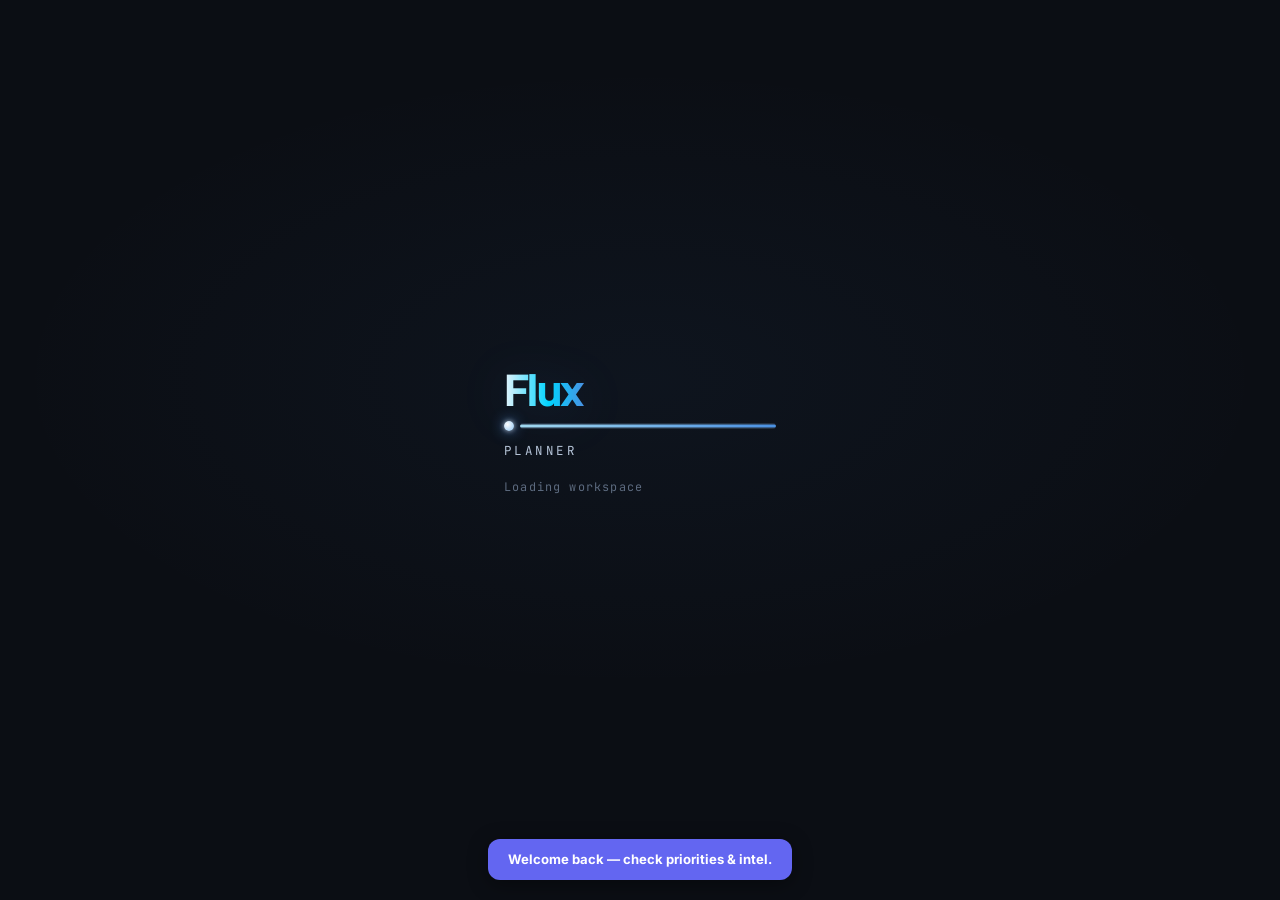
==== index.html @ 18c7c182 "Restore Study tools panel (#toolbox) and in-panel navigation Re-enable the unified toolbox tab in na" ====
<!DOCTYPE html>
<html lang="en">
<head>
<meta charset="UTF-8">
<style>
/* Hide main shell until JS adds .visible — must beat layout media queries; also covers first paint before CSS loads */
#app{display:none!important}
#app.visible{display:flex!important;min-height:100vh}
@media(max-width:768px){
  #app.visible{display:block!important;min-height:100vh!important}
}
</style>
<script>
(function(){
  try{
    var raw=localStorage.getItem('flux_liquid_glass');
    var narrow=typeof matchMedia!=='undefined'&&matchMedia('(max-width:768px)').matches;
    var on=raw===null?narrow:JSON.parse(raw)===true;
    document.documentElement.setAttribute('data-flux-glass',on?'on':'off');
  }catch(e){
    document.documentElement.setAttribute('data-flux-glass','off');
  }
})();
</script>
<script>
(function(){
  try{
    var raw=localStorage.getItem('flux_perf_snappy');
    var on=raw===null?true:JSON.parse(raw)===true;
    document.documentElement.setAttribute('data-flux-perf',on?'on':'off');
  }catch(e){
    document.documentElement.setAttribute('data-flux-perf','on');
  }
})();
</script>
<script>
/* Resolve CSS/JS for any GitHub Pages project path (repo name & casing differ). */
(function(){
  try{
    var p=location.pathname||'/';
    if(/\/[^/]+\.html$/i.test(p))p=p.slice(0,p.lastIndexOf('/')+1);
    else if(!p.endsWith('/'))p+='/';
    var b=document.createElement('base');
    b.href=location.origin+p.replace(/\/{2,}/g,'/');
    var m=document.querySelector('meta[charset]');
    if(m)m.insertAdjacentElement('afterend',b);
    else document.head.prepend(b);
  }catch(e){}
})();
</script>
<meta name="viewport" content="width=device-width, initial-scale=1.0, maximum-scale=1.0, user-scalable=no, viewport-fit=cover">
<meta name="theme-color" content="#0B0F1A">
<meta name="apple-mobile-web-app-capable" content="yes">
<meta name="mobile-web-app-capable" content="yes">
<meta name="apple-mobile-web-app-status-bar-style" content="black-translucent">
<meta name="apple-mobile-web-app-title" content="Flux">
<meta name="format-detection" content="telephone=no">
<meta name="description" content="Your AI-powered student school planner — tasks, grades, calendar, notes, focus, and Flux AI.">
<meta name="author" content="Azfer Mohammed">
<meta property="og:title" content="Flux Planner — AI-powered student planner">
<meta property="og:description" content="Tasks, grades, calendar, notes, focus timer, and Flux AI. Built for students.">
<meta property="og:type" content="website">
<meta name="twitter:card" content="summary_large_image">
<meta name="twitter:title" content="Flux Planner">
<meta name="twitter:description" content="Your AI-powered student school planner.">
<title>Flux Planner</title>
<script>
(function(){
  try{
    var root=document.querySelector('base');
    var base=root&&root.href?root.href:location.href;
    var preview=new URL('public/flux-planner-logo.png', base).href;
    var og=document.createElement('meta');og.setAttribute('property','og:image');og.setAttribute('content',preview);document.head.appendChild(og);
    var tw=document.createElement('meta');tw.setAttribute('name','twitter:image');tw.setAttribute('content',preview);document.head.appendChild(tw);
  }catch(e){}
})();
</script>
<link rel="manifest" href="manifest.json">
<link rel="icon" type="image/png" href="public/flux-planner-logo.png">
<link rel="icon" href="favicon.ico" sizes="any">
<link rel="icon" href="icons/icon-192.png" sizes="192x192" type="image/png">
<link rel="apple-touch-icon" href="icons/icon-192.png">
<link href="https://fonts.googleapis.com/css2?family=Inter:wght@400;500;600;700;800&family=Plus+Jakarta+Sans:wght@400;500;600;700;800&family=JetBrains+Mono:wght@400;500&display=swap" rel="stylesheet" crossorigin>
<link rel="stylesheet" href="public/css/styles.css">
<link rel="stylesheet" href="public/css/login.css">
<link rel="stylesheet" href="public/css/flux-motion.css">
<link rel="stylesheet" href="public/css/flux-ui-polish.css">
<link rel="stylesheet" href="public/css/flux-personalization.css">
<link rel="stylesheet" href="public/css/flux-enhancements-v100.css">
<link rel="stylesheet" href="public/css/flux-visual-premium.css">
<link rel="stylesheet" href="public/css/flux-mobile-premium.css">
<link rel="stylesheet" href="public/css/flux-ai-orchestrator.css">
<link rel="stylesheet" href="public/css/flux-performance.css">
<link rel="stylesheet" href="public/css/flux-pro.css">
<link rel="stylesheet" href="public/css/flux-mobile-app.css">
<link rel="stylesheet" href="public/css/flux-ai-panel.css">
<link rel="stylesheet" href="public/css/flux-periodic.css">
<link rel="stylesheet" href="public/css/flux-toolbox.css">
<link rel="stylesheet" href="public/css/flux-reftool-history.css">
<script src="https://cdn.jsdelivr.net/npm/@supabase/supabase-js@2"></script>
</head>
<body>
<a href="#flux-main" class="skip-link">Skip to content</a>

<!-- ══ SPLASH SCREEN ══ -->
<!-- Built dynamically by splash.js, just needs the container -->
<div id="splash" style="display:none"></div>

<!-- ══ LOGIN SCREEN ══ -->
<div id="loginScreen" style="display:none">
  <canvas id="loginParticles" class="login-particles" aria-hidden="true"></canvas>
  <div id="loginCursorGlow" class="login-cursor-glow" aria-hidden="true"></div>
  <div class="login-bg"></div>
  <div class="login-grid-pattern"></div>
  <div class="login-glow login-glow-1"></div>
  <div class="login-glow login-glow-2"></div>
  <div class="login-glow login-glow-3"></div>

  <div class="login-2col">

    <!-- LEFT SIDE — showcase -->
    <div class="login-left">
      <div class="login-left-inner">
        <div class="login-left-headline">Your school life,<br><span class="login-gradient-text">organized.</span></div>
        <div class="login-left-sub">The all-in-one workspace for tasks, grades, notes, calendar, and extracurriculars — powered by Flux AI.</div>
        <div class="login-badge login-badge--after-hero">✦ AI-Powered Student Planner</div>
        <div class="login-hero-demo login-demo-wrap" aria-live="polite">
          <div class="login-demo-label">What Flux can do</div>
          <p class="login-demo-line" id="loginDemoLineLeft"></p>
        </div>

        <!-- Interactive feature cards -->
        <div class="login-features" id="loginFeatures">
          <div class="login-feature-card" data-color="99,102,241">
            <div class="login-feature-icon">✦</div>
            <div class="login-feature-info">
              <div class="login-feature-name">Flux AI Tutor</div>
              <div class="login-feature-desc">Study plans, flashcards, exam prep</div>
            </div>
            <div class="login-feature-arrow">→</div>
          </div>
          <div class="login-feature-card" data-color="16,217,160">
            <div class="login-feature-icon">📷</div>
            <div class="login-feature-info">
              <div class="login-feature-name">Vision Import</div>
              <div class="login-feature-desc">Snap your schedule — AI reads it</div>
            </div>
            <div class="login-feature-arrow">→</div>
          </div>
          <div class="login-feature-card" data-color="251,191,36">
            <div class="login-feature-icon">📊</div>
            <div class="login-feature-info">
              <div class="login-feature-name">GPA Tracker</div>
              <div class="login-feature-desc">4-decimal precision, weighted calculator</div>
            </div>
            <div class="login-feature-arrow">→</div>
          </div>
          <div class="login-feature-card" data-color="59,130,246">
            <div class="login-feature-icon">📅</div>
            <div class="login-feature-info">
              <div class="login-feature-name">Smart Calendar</div>
              <div class="login-feature-desc">Tasks, events, Google Calendar sync</div>
            </div>
            <div class="login-feature-arrow">→</div>
          </div>
          <div class="login-feature-card" data-color="251,146,60">
            <div class="login-feature-icon">🎯</div>
            <div class="login-feature-info">
              <div class="login-feature-name">Extracurriculars</div>
              <div class="login-feature-desc">Activities, school fit, AI suggestions</div>
            </div>
            <div class="login-feature-arrow">→</div>
          </div>
          <div class="login-feature-card" data-color="192,132,252">
            <div class="login-feature-icon">☁️</div>
            <div class="login-feature-info">
              <div class="login-feature-name">Cloud Sync</div>
              <div class="login-feature-desc">All devices, one Google account</div>
            </div>
            <div class="login-feature-arrow">→</div>
          </div>
        </div>

        <!-- Scrolling pills -->
        <div class="feat-pills-wrap" style="margin:0">
          <div class="feat-pills" id="featPills"></div>
        </div>
      </div>
    </div>

    <!-- RIGHT SIDE — login card -->
    <div class="login-right">
      <div class="login-card">
        <div class="login-logo-wrap">
          <span class="login-logo" style="-webkit-text-fill-color:initial;background:none;line-height:1"><svg class="flux-logo-svg" xmlns="http://www.w3.org/2000/svg" viewBox="0 0 220 52" width="236" height="56" aria-label="Flux Planner" overflow="visible" text-rendering="geometricPrecision">
  <defs>
    <linearGradient id="fluxWG3" x1="0%" y1="0%" x2="100%" y2="0%">
      <stop offset="0%" stop-color="#E8F4FC"/>
      <stop offset="55%" stop-color="#00d4ff"/>
      <stop offset="100%" stop-color="#3b82f6"/>
    </linearGradient>
    <radialGradient id="fluxCG3" cx="50%" cy="50%" r="50%">
      <stop offset="0%" stop-color="#ffffff"/>
      <stop offset="50%" stop-color="#4A90E2"/>
      <stop offset="100%" stop-color="#4A90E2" stop-opacity="0"/>
    </radialGradient>
    <filter id="fluxNodeGlow3" x="-80%" y="-80%" width="260%" height="260%">
      <feGaussianBlur in="SourceGraphic" stdDeviation="1.2" result="b"/>
      <feMerge><feMergeNode in="b"/><feMergeNode in="SourceGraphic"/></feMerge>
    </filter>
  </defs>
  <text x="0" y="22" font-family="'Plus Jakarta Sans',system-ui,sans-serif" font-size="26" font-weight="800" letter-spacing="-0.04em" fill="url(#fluxWG3)">Flux</text>
  <g transform="translate(0, 27)" aria-hidden="true">
    <rect x="8" y="0" width="200" height="5.5" rx="2.75" fill="url(#fluxWG3)"/>
    <circle cx="4" cy="2.75" r="3.75" fill="url(#fluxCG3)" filter="url(#fluxNodeGlow3)"/>
  </g>
  <text x="0" y="46" font-family="'JetBrains Mono',monospace" font-size="10" letter-spacing="0.16em" fill="#c5d4e8" opacity="0.94">Planner</text>
</svg></span>
          <span class="login-tagline">YOUR SMART SCHOOL PLANNER</span>
        </div>
        <div class="login-demo-wrap login-demo-wrap--card" aria-live="polite">
          <div class="login-demo-label">What Flux can do</div>
          <p class="login-demo-line" id="loginDemoLineCard"></p>
        </div>

        <div class="login-feat-bar login-feat-bar--card" aria-label="Included features">
          <div class="login-feat-bar-label">Included in Flux</div>
          <div class="feat-pills-wrap feat-pills-wrap--loginCard">
            <div class="feat-pills" id="featPillsLoginCard"></div>
          </div>
        </div>

        <div class="login-spotlight-grid" aria-label="Planner highlights">
          <div class="login-spotlight-item"><span class="login-spotlight-ico" aria-hidden="true">⚡</span><span>Dashboard &amp; streaks</span></div>
          <div class="login-spotlight-item"><span class="login-spotlight-ico" aria-hidden="true">📊</span><span>Weighted GPA &amp; what-ifs</span></div>
          <div class="login-spotlight-item"><span class="login-spotlight-ico" aria-hidden="true">🗓</span><span>Calendar &amp; Google sync</span></div>
          <div class="login-spotlight-item"><span class="login-spotlight-ico" aria-hidden="true">✦</span><span>Flux AI study help</span></div>
        </div>

        <button class="login-google-btn" onclick="signInWithGoogle()">
          <svg viewBox="0 0 24 24" xmlns="http://www.w3.org/2000/svg">
            <path d="M22.56 12.25c0-.78-.07-1.53-.2-2.25H12v4.26h5.92c-.26 1.37-1.04 2.53-2.21 3.31v2.77h3.57c2.08-1.92 3.28-4.74 3.28-8.09z" fill="#4285F4"/>
            <path d="M12 23c2.97 0 5.46-.98 7.28-2.66l-3.57-2.77c-.98.66-2.23 1.06-3.71 1.06-2.86 0-5.29-1.93-6.16-4.53H2.18v2.84C3.99 20.53 7.7 23 12 23z" fill="#34A853"/>
            <path d="M5.84 14.09c-.22-.66-.35-1.36-.35-2.09s.13-1.43.35-2.09V7.07H2.18C1.43 8.55 1 10.22 1 12s.43 3.45 1.18 4.93l2.85-2.22.81-.62z" fill="#FBBC05"/>
            <path d="M12 5.38c1.62 0 3.06.56 4.21 1.64l3.15-3.15C17.45 2.09 14.97 1 12 1 7.7 1 3.99 3.47 2.18 7.07l3.66 2.84c.87-2.6 3.3-4.53 6.16-4.53z" fill="#EA4335"/>
          </svg>
          <span>Continue with Google</span>
        </button>

        <div class="login-divider">or</div>

        <!-- Email/Password Auth -->
        <div id="loginEmailSection">
          <div class="login-auth-error" id="loginAuthError"></div>
          <div class="login-email-form" id="loginEmailForm">
            <input type="email" id="loginEmail" placeholder="Email address" style="margin-top:0">
            <input type="password" id="loginPassword" placeholder="Password">
            <div id="loginNameRow" style="display:none"><input type="text" id="loginDisplayName" placeholder="Your name (optional)"></div>
            <button class="login-email-btn" id="loginEmailBtn" onclick="handleEmailAuth()">Sign in</button>
          </div>
          <div class="login-auth-toggle">
            <span id="loginToggleText">Don't have an account?</span>
            <span onclick="toggleAuthMode()"> <span id="loginToggleAction">Sign up</span></span>
          </div>
        </div>

        <div class="login-divider">or</div>
        <span class="login-skip" onclick="skipLogin()">Continue without signing in</span>
        <div class="login-note">Sign in to sync your data across all devices.</div>

        <!-- Trust badges -->
        <div class="login-trust">
          <div class="login-trust-item">
            <span class="login-trust-icon">✦</span>
            <span class="login-trust-label">AI Powered</span>
          </div>
          <div class="login-trust-sep"></div>
          <div class="login-trust-item">
            <span class="login-trust-icon" style="color:var(--green)">∞</span>
            <span class="login-trust-label">Free Forever</span>
          </div>
          <div class="login-trust-sep"></div>
          <div class="login-trust-item">
            <span class="login-trust-icon" style="color:#c084fc">⇅</span>
            <span class="login-trust-label">Cloud Sync</span>
          </div>
        </div>
        <p class="login-dev-credit">Developed by Azfer Mohammed</p>
      </div>
    </div>

  </div>
</div>

<!-- ══ ONBOARDING FLOW ══ -->
<div id="onboarding">
  <div class="ob-wrap">
    <div style="display:flex;justify-content:flex-end;width:100%;margin-bottom:6px">
      <button type="button" class="ob-btn-sec" id="obRedoGlobalCancel" style="display:none;padding:8px 14px;font-size:.78rem" onclick="cancelQuestionnaireRedo()">Cancel</button>
    </div>
    <div class="ob-progress" id="obProgress"></div>
    <div class="ob-card">

      <!-- Step 1: Welcome + Name -->
      <div class="ob-step active" id="ob-step-1">
        <div style="font-size:2rem;margin-bottom:10px">👋</div>
        <div class="ob-title">Welcome to Flux</div>
        <div class="ob-sub">Let's get you set up. This takes about 2 minutes.</div>
        <div class="ob-avatar-wrap">
          <div class="ob-avatar" id="obAvatar" onclick="document.getElementById('obPicInput').click()">?
            <input type="file" id="obPicInput" accept="image/*" style="display:none" onchange="handleObPic(event)">
          </div>
          <div style="font-size:.8rem;color:var(--muted2)">Tap to add a photo<br><span style="font-size:.72rem;font-family:'JetBrains Mono',monospace">optional</span></div>
        </div>
        <span class="ob-label">Your first name</span>
        <input type="text" id="obName" placeholder="e.g. Jordan" style="margin:0" oninput="updateObPreview()">
        <span class="ob-label">Grade</span>
        <div class="ob-chip-wrap" id="obGradeChips">
          <div class="ob-chip" onclick="selectObChip(this,'obGrade','9')">9th</div>
          <div class="ob-chip active" onclick="selectObChip(this,'obGrade','10')">10th</div>
          <div class="ob-chip" onclick="selectObChip(this,'obGrade','11')">11th</div>
          <div class="ob-chip" onclick="selectObChip(this,'obGrade','12')">12th</div>
        </div>
        <button class="ob-btn" onclick="obNext()">Continue →</button>
      </div>

      <!-- Step 2: Quick questionnaire -->
      <div class="ob-step" id="ob-step-2">
        <div style="font-size:2rem;margin-bottom:10px">✨</div>
        <div class="ob-title">Tailor Flux to you</div>
        <div class="ob-sub">Two quick questions — we use this for tips, AI context, and what to highlight on your dashboard.</div>
        <span class="ob-label">Main focus this term</span>
        <div class="ob-chip-wrap" id="obFocusChips">
          <div class="ob-chip active" onclick="selectObChip(this,'obFocus','deadlines')">📌 Stay on deadlines</div>
          <div class="ob-chip" onclick="selectObChip(this,'obFocus','grades')">📈 Raise grades / GPA</div>
          <div class="ob-chip" onclick="selectObChip(this,'obFocus','balance')">⚖️ Less stress &amp; balance</div>
          <div class="ob-chip" onclick="selectObChip(this,'obFocus','college')">🎓 College &amp; ECs</div>
        </div>
        <span class="ob-label" style="margin-top:16px">What you’ll use first <span style="color:var(--muted);font-weight:400">(pick any)</span></span>
        <div class="ob-chip-wrap" id="obFeatureChips">
          <div class="ob-chip" onclick="this.classList.toggle('active')" data-feat="tasks">⚡ Tasks</div>
          <div class="ob-chip" onclick="this.classList.toggle('active')" data-feat="calendar">📅 Calendar</div>
          <div class="ob-chip" onclick="this.classList.toggle('active')" data-feat="grades">📊 Grades</div>
          <div class="ob-chip" onclick="this.classList.toggle('active')" data-feat="notes">📝 Notes</div>
          <div class="ob-chip" onclick="this.classList.toggle('active')" data-feat="ai">✦ Flux AI</div>
          <div class="ob-chip" onclick="this.classList.toggle('active')" data-feat="timer">⏱ Focus</div>
          <div class="ob-chip" onclick="this.classList.toggle('active')" data-feat="extras">🎯 Extracurriculars</div>
        </div>
        <button class="ob-btn" onclick="obNext()">Continue →</button>
        <button type="button" class="ob-btn" id="obRedoSaveBtn" style="display:none;margin-top:10px;background:rgba(var(--accent-rgb),.2);border:1px solid rgba(var(--accent-rgb),.35);color:var(--accent)" onclick="finishQuestionnaireRedoOnly()">Save preferences &amp; close</button>
        <button class="ob-btn-sec" onclick="obBack()">← Back</button>
      </div>

      <!-- Step 3: School -->
      <div class="ob-step" id="ob-step-3">
        <div style="font-size:2rem;margin-bottom:10px">🏫</div>
        <div class="ob-title">Your School</div>
        <div class="ob-sub">Tell us where you go so Flux can personalize your experience.</div>
        <span class="ob-label">School name <span style="color:var(--muted);font-weight:400">(optional)</span></span>
        <input type="text" id="obSchool" placeholder="e.g. Lincoln High School" style="margin:0">
        <span class="ob-label">Academic Program <span style="color:var(--muted);font-weight:400">(optional)</span></span>
        <div class="ob-chip-wrap" id="obTrackChips">
          <div class="ob-chip" onclick="selectObChip(this,'obTrack','General')">General</div>
          <div class="ob-chip" onclick="selectObChip(this,'obTrack','IB MYP')">IB MYP</div>
          <div class="ob-chip" onclick="selectObChip(this,'obTrack','IB DP')">IB DP</div>
          <div class="ob-chip" onclick="selectObChip(this,'obTrack','AP')">AP</div>
          <div class="ob-chip" onclick="selectObChip(this,'obTrack','Honours')">Honours</div>
        </div>
        <span class="ob-label">Counselor name <span style="color:var(--muted);font-weight:400">(optional)</span></span>
        <input type="text" id="obCounselor" placeholder="e.g. Ms. Johnson" style="margin:0">
        <button class="ob-btn" onclick="obNext()">Continue →</button>
        <button class="ob-btn-sec" onclick="obBack()">← Back</button>
      </div>

      <!-- Step 4: Schedule upload -->
      <div class="ob-step" id="ob-step-4">
        <div style="font-size:2rem;margin-bottom:10px">📋</div>
        <div class="ob-title">Your Schedule</div>
        <div class="ob-sub">Upload a photo of your schedule and AI will read it automatically. Or skip and add classes manually later.</div>
        <div class="schedule-drop" id="scheduleDrop">
          <input type="file" accept="image/*" id="scheduleImg" onchange="handleScheduleImg(event)">
          <div style="font-size:1.6rem;margin-bottom:8px">📷</div>
          <div style="font-size:.88rem;font-weight:600">Drop or tap to upload schedule</div>
          <div style="font-size:.72rem;color:var(--muted);margin-top:4px;font-family:'JetBrains Mono',monospace">Screenshot, photo, PDF screenshot</div>
        </div>
        <div class="schedule-preview" id="schedulePreview">
          <img id="schedulePreviewImg" src="" alt="Schedule preview" loading="lazy" decoding="async">
        </div>
        <div id="obAnalyzing" style="display:none" class="ob-analyzing">
          <div class="ob-spin"></div>
          <span>Gemini AI is reading your schedule…</span>
        </div>
        <div id="obExtractedClasses" class="ob-class-list"></div>
        <div style="margin-top:14px;font-size:.72rem;color:var(--muted);font-family:'JetBrains Mono',monospace;margin-bottom:6px">ADD CLASS MANUALLY</div>
        <div style="display:grid;grid-template-columns:44px 1fr 1fr;gap:6px;margin-bottom:6px">
          <input type="number" id="obManualPeriod" placeholder="#" min="1" max="8" style="margin:0;padding:8px 6px;text-align:center">
          <input type="text" id="obManualName" placeholder="Class name" style="margin:0">
          <input type="text" id="obManualTeacher" placeholder="Teacher" style="margin:0">
        </div>
        <button onclick="addObClass()" class="btn-sec" style="width:100%;padding:8px;font-size:.82rem">+ Add Class</button>
        <button class="ob-btn" onclick="obNext()" style="margin-top:14px">Continue →</button>
        <button class="ob-btn-sec" onclick="obBack()">← Back</button>
        <div class="ob-skip" onclick="obNext()">Skip for now</div>
      </div>

      <!-- Step 5: Study style -->
      <div class="ob-step" id="ob-step-5">
        <div style="font-size:2rem;margin-bottom:10px">🧠</div>
        <div class="ob-title">How do you study?</div>
        <div class="ob-sub">Flux will personalize AI suggestions based on how you learn best.</div>
        <span class="ob-label">Learning style <span style="color:var(--muted);font-weight:400">(pick all that apply)</span></span>
        <div class="ob-chip-wrap">
          <div class="ob-chip" onclick="this.classList.toggle('active')" data-dna="visual">👁 Visual</div>
          <div class="ob-chip" onclick="this.classList.toggle('active')" data-dna="audio">👂 Audio</div>
          <div class="ob-chip" onclick="this.classList.toggle('active')" data-dna="reading">📖 Reading</div>
          <div class="ob-chip" onclick="this.classList.toggle('active')" data-dna="practice">✏️ Practice</div>
        </div>
        <span class="ob-label" style="margin-top:16px">Daily study goal</span>
        <div style="display:flex;align-items:center;gap:10px;margin-top:4px">
          <input type="range" id="obStudyGoal" min="0.5" max="6" step="0.5" value="2" style="flex:1;margin:0" oninput="document.getElementById('obGoalLabel').textContent=this.value+'h'">
          <span id="obGoalLabel" style="font-size:1rem;font-weight:800;font-family:'JetBrains Mono',monospace;color:var(--accent);min-width:32px">2h</span>
        </div>
        <button class="ob-btn" onclick="obFinish()">Let's go! 🚀</button>
        <button class="ob-btn-sec" onclick="obBack()">← Back</button>
      </div>

    </div>
  </div>
</div>

<!-- ══ MAIN APP ══ -->
<div id="app">

  <!-- ── DESKTOP SIDEBAR ── -->
  <div class="sidebar" id="sidebar">
    <div class="sidebar-resize-handle" id="sidebarResizeHandle"></div>
    <div class="sidebar-header">
      <span class="sidebar-logo" style="-webkit-text-fill-color:initial;background:none;line-height:1"><svg class="flux-logo-svg" xmlns="http://www.w3.org/2000/svg" viewBox="0 0 220 52" width="198" height="50" aria-hidden="true" overflow="visible" text-rendering="geometricPrecision">
  <defs>
    <linearGradient id="fluxWG" x1="0%" y1="0%" x2="100%" y2="0%">
      <stop offset="0%" stop-color="#E8F4FC"/>
      <stop offset="55%" stop-color="#00d4ff"/>
      <stop offset="100%" stop-color="#3b82f6"/>
    </linearGradient>
    <radialGradient id="fluxCG" cx="50%" cy="50%" r="50%">
      <stop offset="0%" stop-color="#ffffff"/>
      <stop offset="50%" stop-color="#4A90E2"/>
      <stop offset="100%" stop-color="#4A90E2" stop-opacity="0"/>
    </radialGradient>
    <filter id="fluxNodeGlow" x="-80%" y="-80%" width="260%" height="260%">
      <feGaussianBlur in="SourceGraphic" stdDeviation="1.2" result="b"/>
      <feMerge><feMergeNode in="b"/><feMergeNode in="SourceGraphic"/></feMerge>
    </filter>
  </defs>
  <text x="0" y="22" font-family="'Plus Jakarta Sans',system-ui,sans-serif" font-size="26" font-weight="800" letter-spacing="-0.04em" fill="url(#fluxWG)">Flux</text>
  <g transform="translate(0, 27)" aria-hidden="true">
    <rect x="8" y="0" width="200" height="5.5" rx="2.75" fill="url(#fluxWG)"/>
    <circle cx="4" cy="2.75" r="3.75" fill="url(#fluxCG)" filter="url(#fluxNodeGlow)"/>
  </g>
  <text x="0" y="46" font-family="'JetBrains Mono',monospace" font-size="10" letter-spacing="0.16em" fill="#c5d4e8" opacity="0.94">Planner</text>
</svg></span>
      <button class="sidebar-toggle" onclick="toggleSidebar()" title="Collapse sidebar">☰</button>
    </div>
    <div class="sidebar-nav">
      <div class="nav-group">
        <div class="nav-group-label">Main</div>
        <button class="nav-item active" onclick="nav('dashboard',this)" data-tab="dashboard"><span class="ni">⚡</span><span class="nl">Dashboard</span></button>
        <button class="nav-item" onclick="nav('calendar',this)" data-tab="calendar"><span class="ni">📅</span><span class="nl">Calendar</span></button>
        <button class="nav-item" onclick="nav('ai',this)" data-tab="ai"><span class="ni">✦</span><span class="nl">Flux AI</span></button>
      </div>
      <div class="nav-group">
        <div class="nav-group-label">School</div>
        <button class="nav-item" onclick="nav('school',this)" data-tab="school"><span class="ni">🏫</span><span class="nl">School Info</span></button>
        <button class="nav-item" onclick="nav('grades',this)" data-tab="grades"><span class="ni">📊</span><span class="nl">Grades</span></button>
        <button class="nav-item" onclick="nav('notes',this)" data-tab="notes"><span class="ni">📝</span><span class="nl">Notes</span></button>
        <button class="nav-item" onclick="nav('timer',this)" data-tab="timer"><span class="ni">⏱</span><span class="nl">Focus Timer</span></button>
        <button class="nav-item" onclick="nav('canvas',this)" data-tab="canvas"><span class="ni">🎓</span><span class="nl">Canvas &amp; Gmail</span></button>
        <button class="nav-item" onclick="nav('toolbox',this)" data-tab="toolbox"><span class="ni">🧰</span><span class="nl">Study tools</span></button>
      </div>
      <div class="nav-group">
        <div class="nav-group-label">Me</div>
        <button class="nav-item" onclick="nav('profile',this)" data-tab="profile"><span class="ni">👤</span><span class="nl">Profile</span></button>
        <button class="nav-item" onclick="nav('goals',this)" data-tab="goals"><span class="ni">🎯</span><span class="nl">Extracurriculars</span></button>
        <button class="nav-item" onclick="nav('mood',this)" data-tab="mood"><span class="ni">😊</span><span class="nl">Mood</span></button>
        <button class="nav-item" onclick="nav('settings',this)" data-tab="settings"><span class="ni">⚙</span><span class="nl">Settings</span></button>
      </div>
    </div>
    <div class="sidebar-footer">
      <div class="user-card" id="sidebarUserCard" onclick="nav('settings',document.querySelector('[data-tab=settings]'))">
        <div class="uc-av" id="sidebarAv">?</div>
        <div class="uc-info">
          <div class="uc-name" id="sidebarName">Not signed in</div>
          <div class="uc-email" id="sidebarEmail">Click to sign in</div>
        </div>
      </div>
    </div>
  </div>

  <!-- ── MOBILE DRAWER OVERLAY ── -->
  <div class="mob-drawer-overlay" id="drawerOverlay" onclick="closeDrawer()"></div>
  <div class="mob-drawer" id="mobDrawer">
    <div class="mob-drawer-header">
      <span class="mob-drawer-logo" style="-webkit-text-fill-color:initial;background:none;line-height:1"><svg class="flux-logo-svg" xmlns="http://www.w3.org/2000/svg" viewBox="0 0 220 52" width="198" height="50" aria-hidden="true" overflow="visible" text-rendering="geometricPrecision">
  <defs>
    <linearGradient id="fluxWG2" x1="0%" y1="0%" x2="100%" y2="0%">
      <stop offset="0%" stop-color="#E8F4FC"/>
      <stop offset="55%" stop-color="#00d4ff"/>
      <stop offset="100%" stop-color="#3b82f6"/>
    </linearGradient>
    <radialGradient id="fluxCG2" cx="50%" cy="50%" r="50%">
      <stop offset="0%" stop-color="#ffffff"/>
      <stop offset="50%" stop-color="#4A90E2"/>
      <stop offset="100%" stop-color="#4A90E2" stop-opacity="0"/>
    </radialGradient>
    <filter id="fluxNodeGlow2" x="-80%" y="-80%" width="260%" height="260%">
      <feGaussianBlur in="SourceGraphic" stdDeviation="1.2" result="b"/>
      <feMerge><feMergeNode in="b"/><feMergeNode in="SourceGraphic"/></feMerge>
    </filter>
  </defs>
  <text x="0" y="22" font-family="'Plus Jakarta Sans',system-ui,sans-serif" font-size="26" font-weight="800" letter-spacing="-0.04em" fill="url(#fluxWG2)">Flux</text>
  <g transform="translate(0, 27)" aria-hidden="true">
    <rect x="8" y="0" width="200" height="5.5" rx="2.75" fill="url(#fluxWG2)"/>
    <circle cx="4" cy="2.75" r="3.75" fill="url(#fluxCG2)" filter="url(#fluxNodeGlow2)"/>
  </g>
  <text x="0" y="46" font-family="'JetBrains Mono',monospace" font-size="10" letter-spacing="0.16em" fill="#c5d4e8" opacity="0.94">Planner</text>
</svg></span>
      <button class="mob-drawer-close" onclick="closeDrawer()">✕</button>
    </div>
    <div class="mob-drawer-nav">
      <div class="nav-group">
        <div class="nav-group-label" style="padding:8px 16px 4px">Main</div>
        <button class="nav-item" onclick="navMob('dashboard')"><span class="ni">⚡</span><span class="nl">Dashboard</span></button>
        <button class="nav-item" onclick="navMob('calendar')"><span class="ni">📅</span><span class="nl">Calendar</span></button>
        <button class="nav-item" onclick="navMob('ai')"><span class="ni">✦</span><span class="nl">Flux AI</span></button>
      </div>
      <div class="nav-group">
        <div class="nav-group-label" style="padding:8px 16px 4px">School</div>
        <button class="nav-item" onclick="navMob('school')"><span class="ni">🏫</span><span class="nl">School Info</span></button>
        <button class="nav-item" onclick="navMob('grades')"><span class="ni">📊</span><span class="nl">Grades</span></button>
        <button class="nav-item" onclick="navMob('notes')"><span class="ni">📝</span><span class="nl">Notes</span></button>
        <button class="nav-item" onclick="navMob('timer')"><span class="ni">⏱</span><span class="nl">Focus Timer</span></button>
        <button class="nav-item" onclick="navMob('canvas')"><span class="ni">🎓</span><span class="nl">Canvas &amp; Gmail</span></button>
        <button class="nav-item" onclick="navMob('toolbox')"><span class="ni">🧰</span><span class="nl">Study tools</span></button>
      </div>
      <div class="nav-group">
        <div class="nav-group-label" style="padding:8px 16px 4px">Me</div>
        <button class="nav-item" onclick="navMob('profile')"><span class="ni">👤</span><span class="nl">Profile</span></button>
        <button class="nav-item" onclick="navMob('goals')"><span class="ni">🎯</span><span class="nl">Extracurriculars</span></button>
        <button class="nav-item" onclick="navMob('mood')"><span class="ni">😊</span><span class="nl">Mood</span></button>
        <button class="nav-item" onclick="navMob('settings')"><span class="ni">⚙</span><span class="nl">Settings</span></button>
      </div>
    </div>
    <div class="mob-drawer-footer">
      <div class="user-card" id="mobUserCard">
        <div class="uc-av" id="mobAv">?</div>
        <div class="uc-info"><div class="uc-name" id="mobName">Not signed in</div><div class="uc-email" id="mobEmail"></div></div>
      </div>
    </div>
  </div>

  <!-- ── MAIN CONTENT ── -->
  <div class="main-content" id="flux-main" role="main">
    <!-- Topbar -->
    <div class="topbar">
      <!-- Desktop/tablet content (hidden on mobile) -->
      <div class="topbar-left-cluster topbar-desktop-only">
        <div class="topbar-title-wrap">
          <button type="button" class="mob-menu-btn" onclick="openDrawer()" aria-label="Open menu">☰</button>
          <span class="topbar-title" id="topbarTitle">Dashboard</span>
        </div>
        <button type="button" class="topbar-new-task-btn" onclick="openDashAddTaskModal()" title="Add a new task — Flux AI can help plan or break it down in the AI tab">
          <span class="topbar-new-task-icon" aria-hidden="true">＋</span>
          <span class="topbar-new-task-label">New task</span>
        </button>
      </div>
      <!-- Mobile brand cluster (hidden on desktop) — taps go to dashboard -->
      <button type="button" class="topbar-mob-brand" onclick="navMob('dashboard')" aria-label="Flux Planner home">
        <svg class="topbar-mob-brand-mark" viewBox="0 0 680 680" xmlns="http://www.w3.org/2000/svg" aria-hidden="true" focusable="false">
          <defs>
            <linearGradient id="fluxTopbarMark" x1="0%" y1="0%" x2="100%" y2="0%">
              <stop offset="0%" stop-color="#00C2FF" stop-opacity="0.1"/>
              <stop offset="40%" stop-color="#00C2FF"/>
              <stop offset="60%" stop-color="#7C5CFF"/>
              <stop offset="100%" stop-color="#7C5CFF" stop-opacity="0.1"/>
            </linearGradient>
          </defs>
          <g transform="translate(392,340)">
            <path d="M0,0 C18,-52 148,-52 148,0 C148,52 18,52 0,0 C-52,-110 -252,-110 -252,0 C-252,110 -52,110 0,0 Z"
                  fill="none" stroke="url(#fluxTopbarMark)" stroke-width="22" stroke-linecap="round"/>
          </g>
        </svg>
        <span class="topbar-mob-brand-text">Flux</span>
      </button>
      <div class="topbar-right">
        <div class="date-pill topbar-desktop-only" id="datePill"></div>
        <div id="syncIndicator" class="sync-badge offline topbar-desktop-only" style="display:none">○ Local</div>
        <button type="button" class="topbar-mob-av" id="topbarMobAv" onclick="navMob('profile')" aria-label="Your profile">
          <span id="topbarMobAvInitial">F</span>
        </button>
      </div>
      <!-- Hidden elements still needed by JS -->
      <div id="topbarCenterNotices" style="display:none"></div>
      <div id="panicPill" style="display:none"></div>
      <div id="momentumPill" style="display:none"></div>
      <div id="cogLoadWrap" style="display:none"><div id="cogLoadBar"></div><span id="cogLoadLabel"></span></div>
      <div id="topbarTaskPill" style="display:none"></div>
      <div id="topbarNextClass" style="display:none"></div>
      <div id="topbarEnergy" style="display:none">😐</div>
      <div id="abPill" style="display:none"></div>
      <div id="topbarClock" style="display:none"></div>
    </div>
    <!-- Notices sub-bar — sits below topbar, never overlaps controls -->
    <div class="notices-subbar" id="noticesSubbar" aria-live="polite">
      <div id="connectivityBanner" class="connectivity-banner" style="display:none" role="status"></div>
      <div id="examConflictBanner" class="exam-conflict-banner" style="display:none" role="status"></div>
      <div id="fluxAiInsightStrip" class="flux-ai-insight-strip" style="display:none"></div>
      <div id="fluxOverdueBanner" class="flux-overdue-wrap" style="display:none"></div>
    </div>

    <!-- ─── DASHBOARD ─── -->
    <div id="dashboard" class="panel active dash-v2 flux-page">

      <header class="dash-v2-greet" id="dashHero">
        <div class="dash-hero-row">
        <h1 class="dash-v2-greet-title" id="dashGreeting">Good evening 👋</h1>
        <span id="fluxStreakBadge" class="flux-streak-badge" style="display:none" aria-live="polite"></span>
        </div>
        <!-- MOBILE-ONLY date + A/B pill strip (below the greeting) -->
        <div class="dash-mob-date-row">
          <span id="dashMobDate" class="dash-mob-date"></span>
          <span id="dashMobAB" class="dash-mob-ab-pill" style="display:none"></span>
        </div>
      </header>

      <!-- ═══ MOBILE-ONLY DASHBOARD STACK ═══════════════════════════════════ -->
      <div class="dash-mob-stack" aria-hidden="false">
        <!-- Stats chips (horizontal scroll on overflow) -->
        <div class="dash-mob-stats" id="dashMobStats" role="list" aria-label="Today's stats">
          <div class="dash-mob-stat" data-kind="tasks" role="listitem"><span class="dash-mob-stat-num" id="dashMobStatTasks">0</span><span class="dash-mob-stat-lbl">Tasks</span></div>
          <div class="dash-mob-stat" data-kind="done" role="listitem"><span class="dash-mob-stat-num" id="dashMobStatDone">0</span><span class="dash-mob-stat-lbl">Done</span></div>
          <div class="dash-mob-stat" data-kind="overdue" role="listitem"><span class="dash-mob-stat-num" id="dashMobStatOverdue">0</span><span class="dash-mob-stat-lbl">Overdue</span></div>
          <div class="dash-mob-stat" data-kind="high" role="listitem"><span class="dash-mob-stat-num" id="dashMobStatHigh">0</span><span class="dash-mob-stat-lbl">High</span></div>
        </div>

        <!-- Do This Now -->
        <div class="dash-mob-donow" id="dashMobDoNow" style="display:none">
          <div class="dash-mob-donow-kicker">Do this now</div>
          <div class="dash-mob-donow-title" id="dashMobDoNowTitle"></div>
          <div class="dash-mob-donow-meta" id="dashMobDoNowMeta"></div>
          <button class="dash-mob-donow-cta" id="dashMobDoNowCta" type="button">Start →</button>
        </div>
        <div class="dash-mob-donow-empty" id="dashMobDoNowEmpty" style="display:none">
          <div class="dash-mob-donow-kicker">Do this now</div>
          <div class="dash-mob-empty-copy">Nothing urgent. Get ahead on tomorrow?</div>
        </div>

        <!-- Today's tasks -->
        <section class="dash-mob-today" aria-label="Today's tasks">
          <div class="dash-mob-today-head">
            <div class="dash-mob-today-title">Today <span class="dash-mob-today-count" id="dashMobTodayCount">0</span></div>
            <button type="button" class="dash-mob-see-all" id="dashMobSeeAll" onclick="fluxToggleDashSeeAll()" aria-expanded="false">See all</button>
          </div>
          <div class="dash-mob-today-list" id="dashMobTodayList" aria-live="polite"></div>
        </section>
      </div>

      <div id="weeklyReviewBanner" style="display:none;align-items:center;gap:12px;padding:10px 14px;margin-bottom:12px;background:linear-gradient(135deg,rgba(var(--accent-rgb),.12),rgba(var(--purple-rgb),.1));border:1px solid rgba(var(--accent-rgb),.25);border-radius:14px;flex-wrap:wrap" role="banner">
        <span style="font-size:1.1rem">📊</span>
        <div style="flex:1;min-width:0"><div style="font-size:.82rem;font-weight:700;color:var(--text)">Sunday review time</div><div style="font-size:.72rem;color:var(--muted2)">Reflect on your week and plan ahead with Flux AI</div></div>
        <button type="button" onclick="startWeeklyReview()" style="padding:7px 14px;font-size:.78rem;font-weight:700;background:var(--accent);color:#000;border:none;border-radius:10px;cursor:pointer;flex-shrink:0">Start Review</button>
        <button type="button" onclick="document.getElementById('weeklyReviewBanner').style.display='none'" style="background:none;border:none;color:var(--muted);cursor:pointer;font-size:1rem;padding:0;flex-shrink:0" aria-label="Dismiss">✕</button>
      </div>
      <div class="dash-alerts dash-v2-alerts">
        <div class="panic-banner" id="panicBanner" role="status" aria-live="polite">
          <span class="panic-banner__icon" aria-hidden="true">⏱</span>
          <div class="panic-banner__body">
            <div class="panic-banner__title" id="panicTitle">Due in the next 12 hours</div>
            <div class="panic-banner__list mono" id="panicList"></div>
          </div>
        </div>
        <div class="time-poverty-banner" id="timePovertyBanner"></div>
      </div>

      <div id="fluxDashSections" class="flux-dash-sections">
      <section class="dash-v2-pulse dash-workload-compact card" aria-label="Next 7 days workload" data-flux-section="pulse" style="margin-bottom:0">
        <div id="dashWeekStrip" class="dash-week-strip" aria-label="Next 7 days — workload by due date"></div>
      </section>

      <div id="countdownCard" class="dash-v2-countdown" style="display:none" data-flux-section="countdown">
        <div class="card dash-v2-countdown-card">
          <div class="dash-v2-countdown-kicker">Assessment</div>
          <h3 class="dash-v2-countdown-heading">Next exam countdown</h3>
          <div id="countdownLabel" class="dash-v2-countdown-label"></div>
          <div class="dash-v2-countdown-grid" id="countdownGrid"></div>
        </div>
      </div>

      <div id="dashClassScheduleWrap" class="dash-class-schedule-wrap" data-flux-section="schedule" style="display:none" aria-live="polite">
        <div id="dynamicFocusCard" class="dash-dynamic-focus-inner"></div>
      </div>

      <div class="dash-workspace dash-v2-workspace" role="region" aria-label="Tasks" data-flux-section="tasks">
        <div class="dash-v2-work-head">
          <h2 class="dash-v2-work-title">Tasks</h2>
          <div class="dash-toolbar">
            <div class="dash-toolbar-views">
              <button class="view-btn tmode-btn active" data-view="list" onclick="switchView('list')" title="List view">☰ List</button>
              <button class="view-btn tmode-btn" data-view="timeline" onclick="switchView('timeline')" title="Timeline">📅 Timeline</button>
            </div>
          </div>
        </div>

        <div class="dash-filters-row">
          <div class="dash-filters" id="filterChips">
            <button onclick="setFilter('active',this)" class="tmode-btn active">Active</button>
            <button onclick="setFilter('all',this)" class="tmode-btn">All</button>
            <button onclick="setFilter('today',this)" class="tmode-btn">Due Today</button>
            <button onclick="setFilter('overdue',this)" class="tmode-btn">Overdue</button>
            <button onclick="setFilter('high',this)" class="tmode-btn">High</button>
          </div>
          <button type="button" class="dash-select-btn" id="dashSelectBtn" onclick="fluxEnterBulkMode()" aria-label="Enter select mode">☑ Select</button>
        </div>

        <div id="taskList"><!-- First-paint skeleton; replaced by renderTasks() once data is ready -->
          <div id="fluxBootSkel" class="flux-dash-skel" aria-hidden="true" style="display:flex;flex-direction:column;gap:10px;padding:4px 0">
            <div class="flux-skel flux-skel-block" style="height:56px;border-radius:12px"></div>
            <div class="flux-skel flux-skel-block" style="height:56px;border-radius:12px"></div>
            <div class="flux-skel flux-skel-block" style="height:56px;border-radius:12px"></div>
          </div>
        </div>

        <!-- Bulk select action bar (shown when bulk mode is on) -->
        <div id="taskBulkBar" class="task-bulk-bar" role="toolbar" aria-label="Bulk task actions" style="display:none">
          <button type="button" class="bulk-btn bulk-btn-cancel" onclick="fluxExitBulkMode()" aria-label="Cancel selection">✕</button>
          <div class="bulk-count" id="bulkCount" aria-live="polite">0 selected</div>
          <button type="button" class="bulk-btn" onclick="fluxBulkSelectAll()">Select all</button>
          <button type="button" class="bulk-btn bulk-btn-primary" onclick="bulkCompleteSelected()">Complete</button>
          <button type="button" class="bulk-btn" onclick="fluxBulkReschedule()">Reschedule</button>
          <button type="button" class="bulk-btn bulk-btn-danger" onclick="bulkDeleteSelected()">Delete</button>
        </div>

        <div id="savedViewsSection" class="dash-v2-saved-views" style="display:none">
          <div class="dash-v2-saved-head">
            <div class="dash-v2-saved-label">Saved views</div>
            <button onclick="saveCurrentView()" class="dash-pill-btn" type="button">+ Save view</button>
          </div>
          <div id="savedViewsList"></div>
        </div>
      </div>
      </div>

    </div>

    <!-- ─── CALENDAR ─── -->
    <div id="calendar" class="panel flux-page">
      <header class="flux-page-header flux-page-header--lead">
        <p class="flux-page-sub">Month view, cycle days, weekly activities, and what’s ahead.</p>
      </header>
      <div id="fluxCalSections" class="cal-layout flux-stack flux-cal-sections-wrap">
        <div class="cal-cal-section" data-flux-cal-section="hero">
        <div class="card cal-hero-card">
          <div class="cal-nav-row">
            <button type="button" class="btn-sec cal-nav-btn" onclick="changeMonth(-1)">‹</button>
            <div class="cal-month-label" id="calMonthLabel"></div>
            <button type="button" class="btn-sec cal-nav-btn" onclick="changeMonth(1)">›</button>
          </div>
          <div class="cal-grid" id="calGrid"></div>
          <div class="cal-selected-integrated" id="calDayCard">
            <div class="cal-selected-header">
              <div class="cal-day-title" id="calDayTitle">Select a day</div>
              <div class="cal-selected-actions">
                <button type="button" id="calAddBtn" onclick="openAddForDate()" class="cal-add-btn" style="display:none">+ Task</button>
                <button type="button" id="calAddEventBtn" onclick="openAddEventModal()" class="cal-add-event-btn" style="display:none">+ Event</button>
              </div>
            </div>
            <div id="calDayTasks"></div>
          </div>
          <div class="cal-gcal-inline" aria-label="Google Calendar sync">
            <div class="cal-gcal-inline-head">
              <span class="cal-gcal-inline-title">Google Calendar</span>
            </div>
            <div id="gcalStatus" class="cal-gcal-status"></div>
            <button type="button" class="cal-gcal-sync-btn" onclick="syncGoogleCalendar()">
              <svg width="14" height="14" viewBox="0 0 24 24" aria-hidden="true"><path d="M22.56 12.25c0-.78-.07-1.53-.2-2.25H12v4.26h5.92c-.26 1.37-1.04 2.53-2.21 3.31v2.77h3.57c2.08-1.92 3.28-4.74 3.28-8.09z" fill="#4285F4"/><path d="M12 23c2.97 0 5.46-.98 7.28-2.66l-3.57-2.77c-.98.66-2.23 1.06-3.71 1.06-2.86 0-5.29-1.93-6.16-4.53H2.18v2.84C3.99 20.53 7.7 23 12 23z" fill="#34A853"/><path d="M5.84 14.09c-.22-.66-.35-1.36-.35-2.09s.13-1.43.35-2.09V7.07H2.18C1.43 8.55 1 10.22 1 12s.43 3.45 1.18 4.93l2.85-2.22.81-.62z" fill="#FBBC05"/><path d="M12 5.38c1.62 0 3.06.56 4.21 1.64l3.15-3.15C17.45 2.09 14.97 1 12 1 7.7 1 3.99 3.47 2.18 7.07l3.66 2.84c.87-2.6 3.3-4.53 6.16-4.53z" fill="#EA4335"/></svg>
              Sync Google Calendar
            </button>
            <div id="gcalEvents" class="cal-gcal-events"></div>
          </div>
        </div>
        </div>
        <div class="cal-cal-section" data-flux-cal-section="schedule">
        <div class="card cal-schedule-setup">
          <h3 style="margin:0 0 12px">Cycle days &amp; weekly schedule</h3>
          <p style="font-size:.78rem;color:var(--muted2);margin:0 0 14px;line-height:1.45">Set how <strong>A / B</strong> (or longer) days rotate, and add activities that repeat every week (e.g. Taekwondo on Mon, Wed, Thu) without re-entering them.</p>
          <div style="border-top:1px solid var(--border2);padding-top:14px;margin-bottom:14px">
            <div style="font-size:.65rem;text-transform:uppercase;letter-spacing:2px;color:var(--muted);font-family:'JetBrains Mono',monospace;margin-bottom:10px">Cycle day labels</div>
            <label style="display:flex;align-items:center;gap:8px;font-size:.82rem;margin-bottom:10px;cursor:pointer">
              <input type="checkbox" id="cycleEnabled" style="margin:0"> Show cycle labels on calendar (A / B / …)
            </label>
            <div style="display:grid;grid-template-columns:1fr 1fr;gap:10px;margin-bottom:10px">
              <div><label style="font-size:.7rem;color:var(--muted)">Pattern (comma-separated)</label><input type="text" id="cyclePatternInput" placeholder="A, B" style="margin:4px 0 0"></div>
              <div><label style="font-size:.7rem;color:var(--muted)">Anchor date (first “A” or first day in pattern)</label><input type="date" id="cycleAnchorInput" style="margin:4px 0 0"></div>
            </div>
            <label style="display:flex;align-items:center;gap:8px;font-size:.82rem;margin-bottom:10px;cursor:pointer">
              <input type="checkbox" id="cycleSkipWeekends" checked style="margin:0"> Only count Mon–Fri for rotation (skip weekends)
            </label>
            <button type="button" onclick="saveCycleSchedule()" class="btn-sec" style="padding:8px 14px;font-size:.8rem">Save cycle</button>
            <div id="cycleSaveHint" style="font-size:.68rem;color:var(--muted);margin-top:8px"></div>
          </div>
          <div style="border-top:1px solid var(--border2);padding-top:14px">
            <div style="font-size:.65rem;text-transform:uppercase;letter-spacing:2px;color:var(--muted);font-family:'JetBrains Mono',monospace;margin-bottom:10px">Repeats every week</div>
            <div style="display:grid;grid-template-columns:1fr 120px;gap:10px;margin-bottom:10px;align-items:end">
              <div><label style="font-size:.7rem;color:var(--muted)">Title</label><input type="text" id="weeklyTitleInput" placeholder="e.g. Taekwondo" style="margin:4px 0 0"></div>
              <div><label style="font-size:.7rem;color:var(--muted)">Time (optional)</label><input type="time" id="weeklyTimeInput" style="margin:4px 0 0"></div>
            </div>
            <div style="margin-bottom:10px">
              <span style="font-size:.7rem;color:var(--muted);display:block;margin-bottom:6px">Days</span>
              <div class="weekly-dow-row" style="display:flex;flex-wrap:wrap;gap:6px">
                <label class="weekly-dow"><input type="checkbox" name="wd" value="1"> Mon</label>
                <label class="weekly-dow"><input type="checkbox" name="wd" value="2"> Tue</label>
                <label class="weekly-dow"><input type="checkbox" name="wd" value="3"> Wed</label>
                <label class="weekly-dow"><input type="checkbox" name="wd" value="4"> Thu</label>
                <label class="weekly-dow"><input type="checkbox" name="wd" value="5"> Fri</label>
                <label class="weekly-dow"><input type="checkbox" name="wd" value="6"> Sat</label>
                <label class="weekly-dow"><input type="checkbox" name="wd" value="0"> Sun</label>
              </div>
            </div>
            <label style="display:flex;align-items:center;gap:8px;font-size:.82rem;margin-bottom:10px;cursor:pointer">
              <input type="checkbox" id="weeklyScopeOutside" style="margin:0"> Outside school (not on campus / after school)
            </label>
            <button type="button" onclick="addWeeklyRule()" style="padding:9px 16px;font-size:.82rem;margin-bottom:14px">+ Add weekly activity</button>
            <div id="weeklyRulesList" style="font-size:.82rem"></div>
          </div>
        </div>
        </div>
      </div>
    </div>

    <!-- ADD EVENT MODAL -->
    <div id="addEventModal" style="display:none" class="modal-overlay" onclick="if(event.target===this)closeAddEventModal()">
      <div class="modal-card">
        <div class="modal-title" id="addEventModalTitle">Add to Calendar</div>
        <div id="addEventTypeRow" style="display:flex;gap:8px;margin-bottom:16px">
          <button type="button" id="addEventTypeTask" onclick="setAddEventType('task')" style="flex:1;background:var(--accent)">📋 Task</button>
          <button type="button" id="addEventTypeEvent" onclick="setAddEventType('event')" style="flex:1" class="btn-sec">📅 Event</button>
        </div>
        <div class="mrow"><label>Title</label><input type="text" id="addEventTitle" placeholder="Assignment, exam, event..."></div>
        <div style="display:grid;grid-template-columns:1fr 1fr;gap:10px">
          <div class="mrow"><label>Date</label><input type="date" id="addEventDate"></div>
          <div class="mrow" id="addEventTimeRow"><label>Time (optional)</label><input type="time" id="addEventTime"></div>
        </div>
        <div class="mrow" id="addEventSubjectRow"><label>Subject</label>
          <select id="addEventSubject"><option value="">No subject</option></select>
        </div>
        <div class="mrow" id="addEventPriorityRow"><label>Priority</label>
          <select id="addEventPriority"><option value="high">High</option><option value="med" selected>Medium</option><option value="low">Low</option></select>
        </div>
        <div class="mrow" id="addEventScopeRow"><label>Where</label>
          <div style="display:flex;gap:8px;flex-wrap:wrap;margin-top:6px">
            <button type="button" id="addEventScopeSchoolBtn" class="event-scope-btn event-scope-btn-on" onclick="setAddEventScope('school')">🏫 School</button>
            <button type="button" id="addEventScopeOutsideBtn" class="event-scope-btn" onclick="setAddEventScope('outside')">Outside school</button>
          </div>
          <input type="hidden" id="addEventScopeValue" value="school">
        </div>
        <div class="mrow"><label>Notes</label><textarea id="addEventNotes" style="min-height:60px" placeholder="Optional notes..."></textarea></div>
        <div class="mactions"><button onclick="closeAddEventModal()" class="btn-sec">Cancel</button><button type="button" id="addEventPrimaryBtn" onclick="saveAddEvent()">Add</button></div>
      </div>
    </div>

    <!-- ─── SCHOOL INFO ─── -->
    <div id="school" class="panel flux-page">
      <header class="flux-page-header flux-page-header--lead">
        <p class="flux-page-sub">Locker, classes, schedule import, and private teacher notes.</p>
      </header>
      <div class="flux-stack">
      <div class="card">
        <h3>School Info</h3>
        <div class="school-info-grid">
          <div class="info-tile"><div class="info-tile-label">Locker Number</div><div class="info-tile-val" id="displayLocker">—</div></div>
          <div class="info-tile"><div class="info-tile-label">Locker Combo</div><div class="info-tile-val" id="displayCombo" style="font-size:.85rem;letter-spacing:2px">—</div><div class="info-tile-sub" style="font-size:.6rem;color:var(--red)">🔒 Private</div><button class="reveal-btn" id="revealComboBtn" onclick="toggleReveal('displayCombo','revealComboBtn')" title="Reveal">👁</button></div>
          <div class="info-tile"><div class="info-tile-label">Counselor</div><div class="info-tile-val" id="displayCounselor" style="font-size:.82rem">—</div></div>
          <div class="info-tile"><div class="info-tile-label">Student ID</div><div class="info-tile-val" id="displayStudentID">—</div><div class="info-tile-sub" style="font-size:.6rem;color:var(--red)">🔒 Private</div><button class="reveal-btn" id="revealSIDBtn" onclick="toggleReveal('displayStudentID','revealSIDBtn')" title="Reveal">👁</button></div>
        </div>
        <div style="display:grid;grid-template-columns:1fr 1fr;gap:10px;margin-bottom:10px">
          <div><label style="font-size:.72rem;color:var(--muted)">Locker #</label><input type="text" id="inputLocker" placeholder="e.g. 342" style="margin-bottom:0"></div>
          <div><label style="font-size:.72rem;color:var(--muted)">Combination</label><input type="text" id="inputCombo" placeholder="e.g. 14-32-07" style="margin-bottom:0"></div>
          <div><label style="font-size:.72rem;color:var(--muted)">Counselor Name</label><input type="text" id="inputCounselor" placeholder="e.g. Ms. Johnson" style="margin-bottom:0"></div>
          <div><label style="font-size:.72rem;color:var(--muted)">Student ID</label><input type="text" id="inputStudentID" placeholder="e.g. 123456" style="margin-bottom:0"></div>
        </div>
        <button onclick="saveSchoolInfo()" style="width:100%">Save Info</button>
      </div>
      <div class="card">
        <h3>My Classes</h3>
        <div id="classesList"></div>
        <div style="display:grid;grid-template-columns:auto 1fr 1fr auto;gap:8px;align-items:end;margin-top:10px">
          <div><label style="font-size:.7rem;color:var(--muted)">Period <span style="color:var(--muted2);font-weight:400">(A4, B4…)</span></label><input type="text" id="classPeriod" inputmode="text" autocomplete="off" placeholder="4 or B4" style="width:76px;min-width:64px;margin:0;padding:8px 6px" title="Type a number, or A3 / B4 for A-day or B-day period"></div>
          <div><label style="font-size:.7rem;color:var(--muted)">Class Name</label><input type="text" id="className" placeholder="e.g. Chemistry" style="margin:0"></div>
          <div><label style="font-size:.7rem;color:var(--muted)">Teacher</label><input type="text" id="classTeacher" placeholder="e.g. Mr. Smith" style="margin:0"></div>
          <button onclick="addClass()" style="padding:10px 14px;align-self:end">+</button>
        </div>
        <div style="display:grid;grid-template-columns:1fr 1fr;gap:8px;margin-top:8px">
          <div><label style="font-size:.7rem;color:var(--muted)">Days</label>
            <select id="classDays" style="margin:0">
              <option value="">Any day</option>
              <option value="Mon-Fri">Mon–Fri</option>
              <option value="A Day">A Day</option>
              <option value="B Day">B Day</option>
              <option value="Mon/Wed/Fri">Mon/Wed/Fri</option>
              <option value="Tue/Thu">Tue/Thu</option>
              <option value="Mon">Monday</option>
              <option value="Tue">Tuesday</option>
              <option value="Wed">Wednesday</option>
              <option value="Thu">Thursday</option>
              <option value="Fri">Friday</option>
            </select>
          </div>
          <div><label style="font-size:.7rem;color:var(--muted)">Time</label>
            <div style="display:flex;align-items:center;gap:4px">
              <input type="time" id="classTimeStart" style="margin:0;flex:1;padding:8px 6px">
              <span style="font-size:.7rem;color:var(--muted)">–</span>
              <input type="time" id="classTimeEnd" style="margin:0;flex:1;padding:8px 6px">
            </div>
          </div>
        </div>
        <div style="margin-top:8px"><label style="font-size:.7rem;color:var(--muted)">Room / Notes (optional)</label><input type="text" id="classRoom" placeholder="e.g. Room 204" style="margin-bottom:0"></div>
        <div style="margin-top:8px;display:flex;align-items:center;gap:10px">
          <label style="font-size:.7rem;color:var(--muted);flex-shrink:0">Class Color</label>
          <input type="color" id="classColor" value="#3b82f6" style="width:44px;height:36px;margin:0;padding:2px;border-radius:8px;cursor:pointer;border:1px solid var(--border2)">
          <div style="display:flex;gap:5px;flex-wrap:wrap">
            <div style="width:24px;height:24px;border-radius:6px;background:#3b82f6;cursor:pointer;border:2px solid transparent" onclick="document.getElementById('classColor').value='#3b82f6'"></div>
            <div style="width:24px;height:24px;border-radius:6px;background:#f43f5e;cursor:pointer" onclick="document.getElementById('classColor').value='#f43f5e'"></div>
            <div style="width:24px;height:24px;border-radius:6px;background:#10d9a0;cursor:pointer" onclick="document.getElementById('classColor').value='#10d9a0'"></div>
            <div style="width:24px;height:24px;border-radius:6px;background:#fbbf24;cursor:pointer" onclick="document.getElementById('classColor').value='#fbbf24'"></div>
            <div style="width:24px;height:24px;border-radius:6px;background:#a78bfa;cursor:pointer" onclick="document.getElementById('classColor').value='#a78bfa'"></div>
            <div style="width:24px;height:24px;border-radius:6px;background:#fb923c;cursor:pointer" onclick="document.getElementById('classColor').value='#fb923c'"></div>
            <div style="width:24px;height:24px;border-radius:6px;background:#e879f9;cursor:pointer" onclick="document.getElementById('classColor').value='#e879f9'"></div>
            <div style="width:24px;height:24px;border-radius:6px;background:#22d3ee;cursor:pointer" onclick="document.getElementById('classColor').value='#22d3ee'"></div>
          </div>
        </div>
      </div>
      <div class="card">
        <h3>📷 Import Schedule from Photo</h3>
        <div style="font-size:.82rem;color:var(--muted2);margin-bottom:10px">Upload a screenshot — Gemini AI reads it automatically.</div>
        <label style="display:flex;align-items:center;gap:10px;padding:12px;border:2px dashed var(--border2);border-radius:12px;cursor:pointer;background:var(--card2)">
          <span style="font-size:1.5rem">📷</span>
          <div><div style="font-size:.85rem;font-weight:600">Upload schedule photo</div><div style="font-size:.72rem;color:var(--muted)">StudentConnect screenshot · printed schedule</div></div>
          <input type="file" accept="image/*" style="display:none" onchange="importScheduleFromPhoto(event,'schoolImgResult')">
        </label>
        <div id="schoolImgResult" style="display:none;margin-top:10px"></div>
      </div>
      <div class="card">
        <h3>Teacher Notes (Private)</h3>
        <div id="teacherNotesList"></div>
        <div class="irow" style="margin-top:8px">
          <input type="text" id="tNoteTeacher" placeholder="Teacher name">
          <input type="text" id="tNoteText" placeholder="e.g. always tests Friday material">
          <button onclick="addTeacherNote()">+</button>
        </div>
      </div>
      </div>
    </div>

    <!-- ─── GRADES ─── -->
    <div id="grades" class="panel flux-page">
      <header class="flux-page-header flux-page-header--lead">
        <p class="flux-page-sub">Import, GPA, weights, what-if finals, and your safety buffer.</p>
      </header>
      <div class="grades-import-toolbar">
        <div class="grades-import-actions">
          <label class="grades-photo-import" id="gradesImgLabel" title="Upload a screenshot — AI extracts subjects and grades">
            <input type="file" accept="image/*" id="gradesImgInput" style="display:none" onchange="importGradesFromPhoto(event)">
            <span class="grades-photo-import__ico" aria-hidden="true">📷</span>
            <span class="grades-photo-import__text"><strong>Photo import</strong><span>AI reads screenshot</span></span>
          </label>
        </div>
        <div id="gradesImportResult" class="grades-import-result" style="display:none"></div>
      </div>
      <div class="flux-stack">
      <div class="card">
        <div style="display:flex;align-items:flex-start;justify-content:space-between;margin-bottom:14px;gap:12px;flex-wrap:wrap">
          <div><h3 style="margin:0 0 2px">Grades</h3><div style="font-size:.7rem;color:var(--muted);font-family:'JetBrains Mono',monospace">4-decimal term GPA</div></div>
          <div style="text-align:right;min-width:120px">
            <div style="font-size:1.8rem;font-weight:800;color:var(--accent)" id="gpaDisplay">—</div>
            <div style="font-size:.62rem;color:var(--muted);font-family:'JetBrains Mono',monospace">TERM GPA</div>
            <div id="cumGpaWrap" style="display:none;margin-top:10px">
              <div style="font-size:1.35rem;font-weight:800;color:var(--accent)" id="cumGpaDisplay">—</div>
              <div style="font-size:.62rem;color:var(--muted);font-family:'JetBrains Mono',monospace">CUMULATIVE (EST.)</div>
            </div>
          </div>
        </div>
        <div style="font-size:.72rem;color:var(--muted2);margin-bottom:12px;line-height:1.45">
          <div style="font-size:.65rem;text-transform:uppercase;letter-spacing:.12em;font-family:'JetBrains Mono',monospace;color:var(--muted);margin-bottom:6px">Prior record (cumulative)</div>
          <div style="display:flex;flex-wrap:wrap;gap:8px;align-items:center">
            <label style="display:flex;flex-direction:column;gap:3px;margin:0"><span style="font-size:.65rem;color:var(--muted)">Cumulative GPA</span>
              <input type="number" step="0.0001" min="0" max="4.3" id="prevCumGpaIn" placeholder="e.g. 3.85" style="max-width:130px;margin:0" oninput="updateGPADisplay()"></label>
            <label style="display:flex;flex-direction:column;gap:3px;margin:0"><span style="font-size:.65rem;color:var(--muted)">Credits earned before</span>
              <input type="number" step="0.5" min="0" id="prevCumCreditsIn" placeholder="e.g. 45" style="max-width:130px;margin:0" oninput="updateGPADisplay()"></label>
          </div>
          <p style="font-size:.65rem;color:var(--muted);margin:8px 0 0">Optional. Combines with this term’s courses (equal weight per class). Save grades to persist.</p>
        </div>
        <div id="gradeInputs"></div>
        <div class="irow" style="margin-top:8px">
          <input type="text" id="newSubject" placeholder="Subject name">
          <input type="text" id="newGrade" placeholder="Grade %" style="max-width:110px">
          <button onclick="addGradeRow()">+ Add</button>
        </div>
        <button onclick="saveGrades()" style="width:100%;margin-top:10px">Save Grades</button>
        <button type="button" onclick="exportGradesCSV()" class="btn-sec" style="width:100%;margin-top:8px">Export CSV</button>
      </div>
      <div class="card">
        <h3>Weighted Calculator</h3>
        <div style="display:grid;grid-template-columns:2fr 1fr 1fr;gap:8px;margin-bottom:8px">
          <div style="font-size:.7rem;color:var(--muted);font-family:'JetBrains Mono',monospace">Category</div>
          <div style="font-size:.7rem;color:var(--muted);font-family:'JetBrains Mono',monospace">Weight %</div>
          <div style="font-size:.7rem;color:var(--muted);font-family:'JetBrains Mono',monospace">Score %</div>
        </div>
        <div id="weightRows"></div>
        <div class="irow" style="margin-top:8px">
          <input type="text" id="wCat" placeholder="Category">
          <input type="number" id="wWeight" placeholder="Weight%" min="0" max="100" style="max-width:90px">
          <input type="number" id="wScore" placeholder="Score%" min="0" max="100" style="max-width:90px">
          <button onclick="addWeightRow()">+</button>
        </div>
        <div style="margin-top:10px;padding:10px;background:rgba(var(--accent-rgb),.08);border-radius:8px;display:flex;justify-content:space-between;align-items:center">
          <span style="font-size:.82rem;font-weight:600">Weighted Grade</span>
          <span style="font-size:1.2rem;font-weight:800;color:var(--accent);font-family:'JetBrains Mono',monospace" id="weightedResult">—</span>
        </div>
      </div>
      <div class="card">
        <h3>"What do I need on the final?"</h3>
        <div class="irow">
          <input type="number" id="finalCurrent" placeholder="Current grade %">
          <input type="number" id="finalWeight" placeholder="Final weight %">
          <input type="number" id="finalTarget" placeholder="Target grade %">
        </div>
        <button onclick="calcFinal()" style="width:100%;margin-top:4px">Calculate</button>
        <div id="finalResult" style="margin-top:10px;font-size:.88rem;font-weight:600;display:none"></div>
      </div>
      <div class="card"><h3>Grade Overview</h3><div id="gradeOverview"></div></div>
      <div class="card card-interactive">
        <h3>🔮 What-If GPA Calculator</h3>
        <div style="font-size:.78rem;color:var(--muted2);margin-bottom:12px">See how a hypothetical grade would affect your GPA</div>
        <div class="irow" style="margin-bottom:8px">
          <input type="text" id="whatIfSubject" placeholder="Subject name" style="margin:0">
          <input type="number" id="whatIfScore" placeholder="Score %" min="0" max="100" style="margin:0" oninput="calcGPAWhatIf()">
        </div>
        <div id="whatIfResult" style="font-size:.88rem;color:var(--muted);font-family:'JetBrains Mono',monospace;min-height:22px"></div>
      </div>
      <div class="card"><h3>🛡 Safety Net — Grade Buffer</h3><div id="gradeBufferCard"><div class="empty"><div class="empty-icon">🛡</div><div class="empty-title">No grades yet</div><div class="empty-sub">Add grades above to see your buffer</div></div></div></div>
      </div>
    </div>

    <!-- ─── NOTES ─── -->
    <div id="notes" class="panel flux-page">
      <header class="flux-page-header flux-page-header--lead">
        <p class="flux-page-sub">Search, rich text, flashcards, and AI summaries.</p>
      </header>
      <div class="flux-stack">
      <div id="notesListView">
        <div style="display:flex;gap:8px;margin-bottom:14px">
          <input type="text" id="noteSearch" placeholder="Search notes..." style="flex:1;margin:0" oninput="renderNotesList()">
          <button onclick="openNewNote()">+ New</button>
        </div>
        <div style="display:flex;gap:6px;flex-wrap:wrap;margin-bottom:10px">
          <button onclick="setNoteFilter('all',this)" class="tmode-btn active">All</button>
          <button onclick="setNoteFilter('starred',this)" class="tmode-btn">⭐ Starred</button>
          <button onclick="setNoteFilter('flashcards',this)" class="tmode-btn">🃏 Cards</button>
        </div>
        <div id="notesList"></div>
      </div>
      <div id="notesEditorView" style="display:none">
        <div style="display:flex;gap:8px;align-items:center;margin-bottom:12px">
          <button onclick="backToNotesList()" class="btn-sec" style="padding:6px 12px;font-size:.82rem">← Back</button>
          <input type="text" id="noteTitleInput" placeholder="Note title..." style="flex:1;margin:0;font-size:1rem;font-weight:700">
          <button onclick="toggleStarNote()" id="starBtn" style="background:none;border:1px solid var(--border2);color:var(--gold);padding:6px 10px;font-size:1rem">☆</button>
        </div>
        <div style="display:flex;gap:6px;flex-wrap:wrap;margin-bottom:8px">
          <select id="noteSubjectTag" style="width:auto;margin:0;padding:5px 8px;font-size:.78rem"><option value="">No subject</option></select>
          <button onclick="saveNote()" style="padding:6px 14px;font-size:.78rem">Save</button>
          <button onclick="deleteNote()" class="btn-sec" style="padding:6px 10px;font-size:.78rem;color:var(--red)">Delete</button>
          <button onclick="generateFlashcardsFromNote()" style="padding:6px 12px;font-size:.78rem;background:rgba(var(--accent-rgb),.2);border:1px solid rgba(var(--accent-rgb),.4);color:var(--accent)">🃏 Flashcards</button>
          <button onclick="summarizeNoteWithAI()" style="padding:6px 12px;font-size:.78rem;background:rgba(192,132,252,.15);border:1px solid rgba(192,132,252,.3);color:var(--purple)">✦ Summarize</button>
          <label style="padding:6px 10px;font-size:.78rem;border-radius:8px;background:rgba(var(--accent-rgb),.1);border:1px solid rgba(var(--accent-rgb),.25);color:var(--accent);cursor:pointer">📷 Import<input type="file" accept="image/*" style="display:none" onchange="importNoteFromPhoto(event)"></label>
        </div>
        <div class="rtbar">
          <button class="rtbtn" onclick="fmt('bold')"><b>B</b></button>
          <button class="rtbtn" onclick="fmt('italic')"><i>I</i></button>
          <button class="rtbtn" onclick="fmt('underline')"><u>U</u></button>
          <button class="rtbtn" onclick="insHeading()">H</button>
          <button class="rtbtn" onclick="insBullet()">• List</button>
          <button class="rtbtn" onclick="insCode()">{ }</button>
        </div>
        <div id="noteEditor" class="card" contenteditable="true" spellcheck="true"></div>
        <div id="aiNoteResult" style="display:none;margin-top:12px"></div>
      </div>
      <div id="flashcardView" style="display:none;text-align:center;padding:20px 0">
        <div style="font-size:.75rem;color:var(--muted);margin-bottom:12px;font-family:'JetBrains Mono',monospace" id="fcProgress">Card 1 / 1</div>
        <div id="fcCard" onclick="flipFC()" style="background:var(--card);border:1px solid var(--border2);border-radius:20px;padding:32px 20px;cursor:pointer;min-height:160px;display:flex;align-items:center;justify-content:center;margin-bottom:16px;transition:all .2s">
          <div id="fcText" style="font-size:1rem;font-weight:600;text-align:center;line-height:1.6"></div>
        </div>
        <div style="font-size:.72rem;color:var(--muted);margin-bottom:14px">Tap to flip</div>
        <div style="display:flex;gap:10px;justify-content:center">
          <button onclick="prevFC()" class="btn-sec" style="flex:1;max-width:120px">← Prev</button>
          <button onclick="nextFC()" style="flex:1;max-width:120px">Next →</button>
        </div>
        <button onclick="closeFlashcards()" class="btn-sec" style="width:100%;margin-top:10px">Back to Notes</button>
      </div>
      </div>
    </div>

    <!-- ─── TIMER ─── -->
    <div id="timer" class="panel flux-page">
      <header class="flux-page-header flux-page-header--lead">
        <p class="flux-page-sub">Pomodoro, streaks, and where your time goes.</p>
      </header>
      <div class="flux-stack">
      <div class="card" style="text-align:center;padding:24px 16px">
        <div style="display:flex;gap:6px;justify-content:center;margin-bottom:20px;flex-wrap:wrap">
          <button class="tmode-btn active" onclick="setTMode('pomodoro',this)">Pomodoro</button>
          <button class="tmode-btn" onclick="setTMode('short',this)">Short Break</button>
          <button class="tmode-btn" onclick="setTMode('long',this)">Long Break</button>
        </div>
        <div style="position:relative;display:inline-block;margin-bottom:14px">
          <svg width="190" height="190" class="timer-ring" viewBox="0 0 200 200">
            <circle class="t-bg" cx="100" cy="100" r="88"/>
            <circle class="t-fill" id="timerRing" cx="100" cy="100" r="88" stroke-dasharray="553" stroke-dashoffset="0"/>
          </svg>
          <div style="position:absolute;inset:0;display:flex;flex-direction:column;align-items:center;justify-content:center">
            <div class="t-disp" id="tDisplay">25:00</div>
            <div class="t-lbl" id="tLbl">Focus Time</div>
          </div>
        </div>
        <div style="display:flex;gap:8px;justify-content:center;margin-bottom:10px;flex-wrap:wrap;font-size:.72rem;color:var(--muted);font-family:'JetBrains Mono',monospace;align-items:center">
          Work:<input type="number" id="customWork" value="25" min="1" max="90" style="width:44px;padding:3px 5px;margin:0 4px;font-size:.72rem;text-align:center" onchange="updateTLengths()">min
          &nbsp;Short:<input type="number" id="customShort" value="5" min="1" max="30" style="width:44px;padding:3px 5px;margin:0 4px;font-size:.72rem;text-align:center" onchange="updateTLengths()">min
        </div>
        <div style="display:flex;gap:6px;justify-content:center;flex-wrap:wrap;margin-bottom:14px;align-items:center;max-width:420px;margin-left:auto;margin-right:auto">
          <span style="font-size:.65rem;color:var(--muted);font-family:'JetBrains Mono',monospace">Focus presets</span>
          <button type="button" class="btn-sec" style="padding:4px 10px;font-size:.65rem" onclick="setTimerPresetMins(25)">25</button>
          <button type="button" class="btn-sec" style="padding:4px 10px;font-size:.65rem" onclick="setTimerPresetMins(45)">45</button>
          <button type="button" class="btn-sec" style="padding:4px 10px;font-size:.65rem" onclick="setTimerPresetMins(90)">90</button>
        </div>
        <div style="margin-bottom:14px">
          <select id="timerSubject" style="width:auto;padding:5px 10px;margin:0;font-size:.78rem;display:inline-block">
            <option value="">No subject tag</option>
          </select>
        </div>
        <div style="display:flex;gap:10px;justify-content:center;margin-bottom:14px">
          <button onclick="resetTimer()" class="btn-sec" style="padding:10px 24px">↺ Reset</button>
          <button onclick="toggleTimer()" id="timerBtn" style="padding:10px 24px">▶ Start</button>
        </div>
            <div id="distractionCount" style="font-size:.65rem;color:var(--muted);font-family:'JetBrains Mono',monospace;text-align:center;margin-top:4px"></div>
        <div style="display:flex;gap:6px;justify-content:center" id="timerDots"></div>
        <div style="font-size:.72rem;color:var(--muted);margin-top:8px;font-family:'JetBrains Mono',monospace" id="tSessionLbl">Session 1 of 4</div>
      </div>
      <div class="card">
        <h3>Today's Focus</h3>
        <div style="display:grid;grid-template-columns:1fr 1fr 1fr;gap:8px;text-align:center;margin-bottom:14px">
          <div style="background:var(--card2);border-radius:10px;padding:12px"><div style="font-size:1.4rem;font-weight:800;color:var(--accent)" id="tSessions">0</div><div style="font-size:.6rem;color:var(--muted);font-family:'JetBrains Mono',monospace;text-transform:uppercase;letter-spacing:1px">Sessions</div></div>
          <div style="background:var(--card2);border-radius:10px;padding:12px"><div style="font-size:1.4rem;font-weight:800;color:var(--green)" id="tMinutes">0</div><div style="font-size:.6rem;color:var(--muted);font-family:'JetBrains Mono',monospace;text-transform:uppercase;letter-spacing:1px">Minutes</div></div>
          <div style="background:var(--card2);border-radius:10px;padding:12px"><div style="font-size:1.4rem;font-weight:800;color:var(--purple)" id="tStreak">0</div><div style="font-size:.6rem;color:var(--muted);font-family:'JetBrains Mono',monospace;text-transform:uppercase;letter-spacing:1px">Streak 🔥</div></div>
        </div>
        <div style="font-size:.72rem;color:var(--muted);font-family:'JetBrains Mono',monospace;text-transform:uppercase;letter-spacing:1px;margin-bottom:8px">Subject Budget (hrs/week)</div>
        <div id="subjectBudget"></div>
      </div>
      <div class="card"><h3>Weekly Focus Heatmap</h3><div id="focusHeatmap" style="display:flex;gap:4px;justify-content:space-between"></div></div>
        <div class="card" style="margin-top:14px">
          <h3>Effort Accuracy by Subject</h3>
          <div id="effortReport"><div style="color:var(--muted);font-size:.82rem">Complete tasks with time estimates to see accuracy.</div></div>
        </div>
        <div class="card" style="margin-top:14px">
          <h3>Subject Efficiency Heatmap</h3>
          <div id="subjectEffHeatmap"><div style="color:var(--muted);font-size:.82rem">Complete focus sessions by subject to see heatmap.</div></div>
        </div>
      <div class="card" style="margin-top:14px">
        <h3>📊 Session History</h3>
        <div id="sessionStatsCard"><div class="empty"><div class="empty-icon">📊</div><div class="empty-title">No sessions yet</div><div class="empty-sub">Press S or use the FAB to start tracking</div></div></div>
      </div>
      </div>
    </div>

    <!-- ─── CANVAS & GMAIL ─── -->
    <div id="canvas" class="panel flux-page">
      <header class="flux-page-header flux-page-header--lead">
        <p class="flux-page-sub">Canvas LMS data, an in-app Canvas window + reader for Flux AI, text submissions, and school Gmail — tie it to your planner.</p>
      </header>
      <div class="flux-stack" id="canvasHubStack"></div>
    </div>

    <!-- ─── PROFILE ─── -->
    <div id="profile" class="panel flux-page">
      <header class="flux-page-header flux-page-header--lead">
        <p class="flux-page-sub">Identity, study style, stats, and badges.</p>
      </header>
      <div class="flux-stack">
      <div class="profile-hero">
        <div style="display:flex;align-items:center;gap:14px;margin-bottom:14px">
          <div class="p-avatar" id="pAvatar" onclick="document.getElementById('picUpload').click()">?
            <input type="file" id="picUpload" accept="image/*" style="display:none" onchange="handlePicUpload(event)">
          </div>
          <div>
            <div style="font-size:1.2rem;font-weight:800;letter-spacing:-.3px" id="profileName">Your Name</div>
            <div style="font-size:.75rem;color:var(--muted2);font-family:'JetBrains Mono',monospace;margin-top:2px" id="profileSubline">Set up your profile</div>
            <div style="display:flex;flex-wrap:wrap;gap:5px;margin-top:8px" id="profileBadges"></div>
          </div>
        </div>
      </div>
      <div class="card">
        <h3>Profile Info</h3>
        <label style="font-size:.72rem;color:var(--muted)">Name</label>
        <input type="text" id="name" placeholder="Your name">
        <label style="font-size:.72rem;color:var(--muted)">Grade</label>
        <select id="grade"><option value="9">9th Grade</option><option value="10" selected>10th Grade</option><option value="11">11th Grade</option><option value="12">12th Grade</option></select>
        <label style="font-size:.72rem;color:var(--muted)">School</label>
        <input type="text" id="profileSchool" placeholder="e.g. Lincoln High School">
        <label style="font-size:.72rem;color:var(--muted)">Academic Program</label>
        <div id="programOptions" style="display:flex;flex-wrap:wrap;gap:8px 14px;margin-bottom:10px;font-size:.82rem;line-height:1.35">
          <label style="display:flex;align-items:center;gap:6px;cursor:pointer;user-select:none"><input type="checkbox" name="programOpt" value="General"> General</label>
          <label style="display:flex;align-items:center;gap:6px;cursor:pointer;user-select:none"><input type="checkbox" name="programOpt" value="IB MYP"> IB MYP</label>
          <label style="display:flex;align-items:center;gap:6px;cursor:pointer;user-select:none"><input type="checkbox" name="programOpt" value="IB DP"> IB DP</label>
          <label style="display:flex;align-items:center;gap:6px;cursor:pointer;user-select:none"><input type="checkbox" name="programOpt" value="AP"> AP</label>
          <label style="display:flex;align-items:center;gap:6px;cursor:pointer;user-select:none"><input type="checkbox" name="programOpt" value="Honours"> Honours</label>
          <label style="display:flex;align-items:center;gap:6px;cursor:pointer;user-select:none"><input type="checkbox" name="programOpt" value="Other"> Other</label>
        </div>
        <button onclick="saveProfile()" style="width:100%">Save Profile</button>
      </div>
      <div class="card">
        <h3>Study DNA</h3>
        <div style="font-size:.82rem;color:var(--muted2);margin-bottom:12px">How do you learn best?</div>
        <div style="display:flex;gap:8px;flex-wrap:wrap;margin-bottom:12px">
          <button onclick="setDNA('visual')" class="tmode-btn" id="dna-visual">👁 Visual</button>
          <button onclick="setDNA('audio')" class="tmode-btn" id="dna-audio">👂 Audio</button>
          <button onclick="setDNA('reading')" class="tmode-btn" id="dna-reading">📖 Reading</button>
          <button onclick="setDNA('practice')" class="tmode-btn" id="dna-practice">✏️ Practice</button>
        </div>
        <div id="studyDNAResult" style="font-size:.82rem;color:var(--muted2)"></div>
      </div>
      <div class="card"><h3>Course Confidence</h3><div id="confidenceSliders"></div><button onclick="saveConfidences()" style="width:100%;margin-top:8px">Save</button></div>
      <div class="card"><h3>Academic Stats</h3><div style="display:grid;grid-template-columns:1fr 1fr;gap:10px" id="profileStats"></div></div>
      </div>
    </div>

    <!-- ─── EXTRACURRICULARS ─── -->
    <div id="goals" class="panel flux-page">
      <header class="flux-page-header flux-page-header--lead">
        <p class="flux-page-sub">Activities, target schools, goals, AI advisor, and college chat.</p>
      </header>
      <div class="flux-stack">

      <!-- Activity list -->
      <div class="card">
        <h3>🏆 My Activities</h3>
        <div id="extrasList" style="margin-bottom:10px"></div>
        <input type="hidden" id="extraEditId" value="">
        <div style="display:flex;gap:8px;align-items:end;flex-wrap:wrap">
          <div style="flex:1;min-width:160px"><label style="font-size:.7rem;color:var(--muted)">Activity name</label><input type="text" id="extraName" placeholder="e.g. Varsity Soccer, Debate Club..." style="margin:0"></div>
          <div><label style="font-size:.7rem;color:var(--muted)">Hours/wk</label><input type="number" id="extraHours" placeholder="5" min="0" max="40" style="margin:0;width:64px"></div>
          <button id="extraSubmitBtn" onclick="addExtra()" style="align-self:end;padding:10px 14px">+</button>
          <button id="extraCancelBtn" onclick="cancelEditExtra()" style="align-self:end;padding:10px 14px;display:none;background:transparent;border:1px solid var(--border);color:var(--muted)">Cancel</button>
        </div>
        <div style="margin-top:8px">
          <label style="font-size:.7rem;color:var(--muted)">Type (select all that apply)</label>
          <div id="extraTypeChips" style="display:flex;gap:6px;flex-wrap:wrap;margin-top:4px"></div>
        </div>
        <textarea id="extraDesc" placeholder="Brief description (optional)..." style="min-height:36px;margin-top:8px;font-size:.82rem"></textarea>
      </div>

      <!-- Target Schools -->
      <div class="card">
        <h3>🎓 Target Schools</h3>
        <div id="schoolsList" style="margin-bottom:10px"></div>
        <div class="irow" style="margin-top:4px">
          <input type="text" id="schoolName" placeholder="e.g. MIT, Stanford, UCLA...">
          <select id="schoolTier"><option value="reach">Reach</option><option value="target">Target</option><option value="safety">Safety</option></select>
          <button onclick="addSchool()">+ Add</button>
        </div>
      </div>

      <!-- AI Analysis -->
      <div class="card" id="ecAICard">
        <h3>✦ AI Activity Advisor</h3>
        <p style="font-size:.82rem;color:var(--muted2);margin-bottom:12px">Get personalized suggestions and school-fit analysis based on your activities.</p>
        <div style="display:flex;gap:8px;flex-wrap:wrap;margin-bottom:12px">
          <button onclick="ecAISuggest()" class="dash-pill-btn" style="padding:6px 14px;font-size:.75rem">💡 Suggest Activities</button>
          <button onclick="ecAIAnalyze()" class="dash-pill-btn" style="padding:6px 14px;font-size:.75rem">🔍 Analyze School Fit</button>
        </div>
        <div id="ecAIResult" style="display:none"></div>
      </div>

      <!-- EC Goals -->
      <div class="card">
        <h3>🎯 Goals & Milestones</h3>
        <div id="ecGoalsList" style="margin-bottom:10px"></div>
        <div class="irow">
          <input type="text" id="ecGoalTitle" placeholder="e.g. Reach 100 volunteer hours">
          <input type="date" id="ecGoalDeadline">
          <button onclick="addECGoal()">+ Add</button>
        </div>
      </div>

      <!-- College-aware Flux chat (researches school before each reply) -->
      <div class="card" id="ecCollegeChatCard" style="display:flex;flex-direction:column;margin-top:4px;min-height:300px;max-height:min(56vh,560px)">
        <h3>✦ Ask Flux — colleges &amp; extracurriculars</h3>
        <p style="font-size:.78rem;color:var(--muted2);margin-bottom:10px;line-height:1.55">
          Each time you send a message, Flux gathers fresh context about the college you choose — Wikipedia, web results (official pages and articles when available), and <strong>r/ApplyingToCollege</strong> discussions. Forum takes are anecdotal; always confirm requirements on the school’s official admissions site.
        </p>
        <div style="display:flex;gap:8px;flex-wrap:wrap;margin-bottom:8px;align-items:center">
          <label style="font-size:.7rem;color:var(--muted);white-space:nowrap">Focus college</label>
          <select id="ecChatCollegeSelect" style="margin:0;flex:1;min-width:140px;max-width:220px;font-size:.8rem"></select>
          <input type="text" id="ecChatCollegeCustom" placeholder="Or type any college…" style="margin:0;flex:1;min-width:160px;font-size:.8rem">
        </div>
        <div id="ecChatMeta" style="font-size:.65rem;color:var(--muted);font-family:'JetBrains Mono',monospace;margin-bottom:6px;min-height:1em"></div>
        <div id="ecChatMessages" style="display:none;flex:1;overflow-y:auto;border:1px solid var(--border);border-radius:12px;padding:10px 12px;background:var(--card2);margin-bottom:10px;font-size:.82rem;line-height:1.5;min-height:80px"></div>
        <div style="display:flex;gap:8px;align-items:flex-end">
          <textarea id="ecChatInput" placeholder="Ask about extracurriculars, how a school weighs activities, or what to build before you apply. Flux loads web + forum context for the college you pick before answering. e.g. What extracurriculars should I emphasize for engineering at this school?" rows="4" style="flex:1;margin:0;resize:vertical;min-height:120px;font-size:.82rem"></textarea>
          <button type="button" onclick="sendEcCollegeChat()" id="ecChatSendBtn" style="padding:10px 16px;flex-shrink:0;font-size:.78rem;font-weight:700">Send</button>
        </div>
        <div style="font-size:.65rem;color:var(--muted);margin-top:8px">Enter to send · Shift+Enter for new line</div>
      </div>

      </div>
    </div>


    <!-- ─── MOOD ─── -->
    <div id="mood" class="panel flux-page">
      <header class="flux-page-header flux-page-header--lead">
        <p class="flux-page-sub">Daily check-in, history, affirmations, and breathing.</p>
      </header>
      <div class="flux-stack">
      <div class="card">
        <h3>Daily Check-In</h3>
        <div style="font-size:.88rem;font-weight:600;margin-bottom:12px">How are you feeling today?</div>
        <div style="display:flex;justify-content:space-around;margin-bottom:16px">
          <button class="mood-btn" onclick="setMood(1,this)">😞</button>
          <button class="mood-btn" onclick="setMood(2,this)">😕</button>
          <button class="mood-btn" onclick="setMood(3,this)">😐</button>
          <button class="mood-btn" onclick="setMood(4,this)">🙂</button>
          <button class="mood-btn" onclick="setMood(5,this)">😄</button>
        </div>
        <div style="font-size:.78rem;color:var(--muted2);margin-bottom:4px">Stress level:</div>
        <input type="range" id="stressSlider" min="1" max="10" value="3" oninput="setStress(this.value)" style="margin-bottom:0">
        <div style="display:flex;justify-content:space-between;font-size:.7rem;color:var(--muted);font-family:'JetBrains Mono',monospace;margin-top:2px;margin-bottom:10px"><span>Low</span><span id="stressVal">3</span><span>High</span></div>
        <input type="number" id="sleepHours" placeholder="Hours slept last night" min="0" max="14" step="0.5">
        <button onclick="saveMoodEntry()" style="width:100%">Save Check-In</button>
        <div style="margin-top:14px;padding-top:14px;border-top:1px solid var(--border2)">
          <div style="font-size:.78rem;font-weight:600;margin-bottom:6px">Journal line</div>
          <div style="font-size:.72rem;color:var(--muted2);margin-bottom:8px">One sentence for today — saved per day on this device.</div>
          <input type="text" id="journalLine" placeholder="e.g. Grateful for clear skies" style="width:100%;margin-bottom:8px" maxlength="500">
          <button type="button" onclick="saveJournalLine()" style="width:100%" class="btn-sec">Save line</button>
        </div>
        <div id="burnoutAlert" style="display:none;margin-top:10px;padding:10px 14px;background:rgba(244,63,94,.1);border:1px solid rgba(244,63,94,.3);border-radius:8px;font-size:.82rem;color:var(--red)">⚠️ Burnout warning: high stress + low sleep. Take it easy today.</div>
      </div>
      <div class="card"><h3>Mood History</h3><div id="moodHistory" style="display:flex;gap:4px;flex-wrap:wrap"></div><div style="font-size:.72rem;color:var(--muted);margin-top:8px" id="moodInsight"></div></div>
      <div class="card"><h3>Affirmation of the Day</h3><div id="affirmation" style="font-size:.92rem;font-style:italic;line-height:1.7;color:var(--muted2)"></div></div>
      <div class="card">
        <h3>4-7-8 Breathing</h3>
        <div style="text-align:center;padding:16px 0">
          <div id="breathCircle" style="width:80px;height:80px;border-radius:50%;background:rgba(var(--accent-rgb),.2);border:3px solid var(--accent);margin:0 auto 14px;transition:all 4s ease;display:flex;align-items:center;justify-content:center;font-size:.82rem;font-weight:700;font-family:'JetBrains Mono',monospace;color:var(--text);white-space:pre-line;text-align:center">START</div>
          <button onclick="startBreathing()" id="breathBtn" style="padding:8px 24px">Start</button>
        </div>
      </div>
      </div>
    </div>

    <!-- ─── PERIODIC TABLE (mounted inside Toolbox → Science) ─── -->
    <div id="periodic" class="pt-host" hidden>
      <div class="pt-top">
        <h1 class="pt-title">Periodic Table <span class="pt-sub">— all 118 elements · click any cell</span></h1>
        <div class="pt-tools">
          <input type="text" id="ptSearch" placeholder="Search element, symbol or #" autocomplete="off">
          <div class="pt-temp">
            <span class="pt-temp-label">T</span>
            <input type="range" id="ptTempSlider" min="-273" max="6000" value="25" step="1" aria-label="Temperature">
            <span id="ptTempVal">25°C</span>
          </div>
          <button type="button" id="ptPhaseToggle" class="pt-phase-toggle" title="Color cells by phase at the slider temperature">Phase mode</button>
        </div>
      </div>

      <div id="ptCats" class="pt-cats" role="toolbar" aria-label="Filter by category"></div>

      <div class="pt-main">
        <div class="pt-main__left">
          <div class="pt-wrap">
            <div id="ptGrid" class="pt-grid" role="grid" aria-label="Periodic table grid"></div>
          </div>

          <div class="pt-legend" aria-hidden="true">
        <span><span class="pt-chip-dot" data-cat="alkali"></span>Alkali</span>
        <span><span class="pt-chip-dot" data-cat="alkaline"></span>Alkaline earth</span>
        <span><span class="pt-chip-dot" data-cat="transition"></span>Transition</span>
        <span><span class="pt-chip-dot" data-cat="post-transition"></span>Post-transition</span>
        <span><span class="pt-chip-dot" data-cat="metalloid"></span>Metalloid</span>
        <span><span class="pt-chip-dot" data-cat="nonmetal"></span>Nonmetal</span>
        <span><span class="pt-chip-dot" data-cat="halogen"></span>Halogen</span>
        <span><span class="pt-chip-dot" data-cat="noble"></span>Noble gas</span>
        <span><span class="pt-chip-dot" data-cat="lanthanide"></span>Lanthanide</span>
        <span><span class="pt-chip-dot" data-cat="actinide"></span>Actinide</span>
        <span><span class="pt-chip-dot" data-cat="unknown"></span>Unknown</span>
          </div>
        </div>

        <aside id="ptDetail" class="pt-detail" role="dialog" aria-modal="false" aria-hidden="true" aria-label="Element details"></aside>
      </div>
    </div>

    <!-- Study tools — unified: search, classes, subject sections with tool chips -->
    <div id="toolbox" class="panel flux-page st-panel">
        <div class="st-search-wrap">
          <input type="search" id="stSearchInput" class="st-search-input" placeholder="Search tools, formulas, subjects…" autocomplete="off" aria-label="Search study tools" />
          <button type="button" id="stSearchClear" class="st-search-clear" aria-label="Clear search" hidden>×</button>
        </div>
        <div class="st-filter-bar" id="stFilterBar" hidden>
          <label class="st-filter-mode-label"><input type="checkbox" id="stFilterMode" /> Filter to matching section only</label>
        </div>
        <div class="st-class-strip" id="stClassChips" role="tablist" aria-label="Your classes"></div>
      <div id="stSearchResults" class="st-search-results" hidden aria-live="polite"></div>
      <div id="stSections" class="st-sections" aria-label="Study tools by subject"></div>
    </div>

    <!-- ─── AI (Claude-inspired layout) ─── -->
    <div id="ai" class="panel flux-page flux-ai-panel" style="display:none;flex-direction:column;flex:1;min-height:0;padding:0;max-width:none">
      <div class="flux-ai-canvas">
      <div class="flux-ai-top">
      <div class="flux-ai-tabs-row">
        <div id="aiChatTabs" class="flux-ai-tabs-track"></div>
        <button type="button" class="flux-ai-newchat" onclick="newAIChat()">+ New chat</button>
      </div>
      <div class="flux-ai-head">
        <div class="flux-ai-mark" aria-hidden="true">
          <svg class="flux-ai-logo flux-ai-mark-svg" xmlns="http://www.w3.org/2000/svg" viewBox="0 0 680 680" width="32" height="32" aria-hidden="true" focusable="false" overflow="visible" text-rendering="geometricPrecision">
            <defs>
              <linearGradient id="fluxAiHeaderMarkGrad" x1="0%" y1="0%" x2="100%" y2="0%">
                <stop offset="0%" stop-color="var(--accent)" stop-opacity="0.12"/>
                <stop offset="40%" stop-color="var(--accent)"/>
                <stop offset="60%" stop-color="var(--purple)"/>
                <stop offset="100%" stop-color="var(--purple)" stop-opacity="0.12"/>
              </linearGradient>
            </defs>
            <g transform="translate(392,340)">
              <path d="M0,0 C18,-52 148,-52 148,0 C148,52 18,52 0,0 C-52,-110 -252,-110 -252,0 C-252,110 -52,110 0,0 Z"
                fill="none" stroke="url(#fluxAiHeaderMarkGrad)" stroke-width="14" stroke-linecap="round"/>
            </g>
          </svg>
        </div>
        <div class="flux-ai-titleblock">
          <div class="flux-ai-title">Flux AI</div>
          <p class="flux-ai-sub">Planner context · learning help (no direct homework answers)</p>
        </div>
        <div class="flux-ai-head-actions">
          <label class="flux-ai-toolbtn" title="Attach image">
            <input type="file" accept="image/*" id="aiImgUpload" onchange="handleAIImg(event)">
            <span class="flux-ai-toolbtn__glyph" aria-hidden="true">📎</span>
            <span class="visually-hidden">Attach image</span>
          </label>
          <button type="button" class="flux-ai-pillbtn" onclick="clearAIChat()">Clear</button>
          <button type="button" class="flux-ai-pillbtn flux-ai-pillbtn--strong" onclick="explainMyWeek()" title="Summarize the week with your planner context">This week</button>
        </div>
      </div>
      <div class="flux-ai-modes" role="radiogroup" aria-label="Style">
        <span class="flux-ai-modes-label">Style</span>
        <button type="button" class="flux-ai-mode active" data-mode="default" onclick="setFluxAIMode('default',this)" title="Default planner help">Balanced</button>
        <button type="button" class="flux-ai-mode" data-mode="research" onclick="setFluxAIMode('research',this)" title="Sources &amp; links for research">Research</button>
        <button type="button" class="flux-ai-mode" data-mode="deep" onclick="setFluxAIMode('deep',this)" title="Careful, accuracy-focused">Deep think</button>
        <button type="button" class="flux-ai-mode" data-mode="overtime" onclick="setFluxAIMode('overtime',this)" title="Fast, urgent execution focus">Overtime</button>
      </div>
      </div>
      <div id="aiMsgsWrap" class="flux-ai-scroll">
        <div class="flux-ai-thread">
          <div class="ai-sugs" id="aiSugs"></div>
          <div class="ai-msgs" id="aiMsgs"></div>
        </div>
      </div>
      <div id="aiImgPreview" class="flux-ai-img-preview" style="display:none"></div>
      <footer class="flux-ai-composer-foot">
        <div class="flux-ai-composer-pill">
        <div class="ai-irow ai-irow--flux">
          <button type="button" class="ai-attach" id="aiAttachBtn" onclick="document.getElementById('aiImgUpload')?.click()" aria-label="Attach image" title="Attach image">+</button>
          <textarea id="aiInput" rows="1" placeholder="How can I help you today?"
            onkeydown="if(event.key==='Enter'&&!event.shiftKey){event.preventDefault();sendAI()}"
            oninput="this.style.height='auto';this.style.height=Math.min(this.scrollHeight,120)+'px'"></textarea>
          <button type="button" class="ai-send" id="aiSendBtn" onclick="sendAI()" title="Send (Enter)">
            <span class="ai-send__arrow" aria-hidden="true">↑</span>
          </button>
        </div>
        </div>
        <p class="flux-ai-hint"><span class="flux-ai-hint__kbd">/plan</span> · <span class="flux-ai-hint__kbd">/optimize</span> · <span class="flux-ai-hint__kbd">/fix</span> · <span class="flux-ai-hint__kbd">⌘K</span></p>
      </footer>
      </div>
    </div>

    <!-- ─── SETTINGS ─── -->
    <div id="settings" class="panel flux-page">
      <header class="flux-page-header flux-page-header--lead">
        <p class="flux-page-sub">Look, alerts, account, tabs, and data &amp; info.</p>
      </header>
      <div class="stabs flux-settings-stabs" role="tablist" aria-label="Settings sections">
        <button type="button" class="stab active" role="tab" aria-selected="true" onclick="switchStab('appearance',this)">Look</button>
        <button type="button" class="stab" role="tab" aria-selected="false" onclick="switchStab('notifications',this)">Alerts</button>
        <button type="button" class="stab" role="tab" aria-selected="false" onclick="switchStab('account',this)">Account</button>
        <button type="button" class="stab" role="tab" aria-selected="false" onclick="switchStab('tabs',this)">Tabs</button>
        <button type="button" class="stab" role="tab" aria-selected="false" onclick="switchStab('data',this)">Data &amp; info</button>
      </div>
      <div class="flux-stack flux-settings-panes">
      <div class="spane active" id="spane-appearance">
        <div class="card">
          <h3>Effects</h3>
          <div class="srow" style="border:none;padding-top:0">
            <div>
              <div class="slabel">Liquid glass</div>
              <div class="ssub">Phones default to glass on; wider screens default off for speed. Turn on anytime for blur, glow, and softer chrome.</div>
            </div>
            <button type="button" class="toggle" id="fluxLiquidGlassToggle" aria-label="Liquid glass" aria-pressed="false"></button>
          </div>
          <div class="srow" style="border:none;padding-top:0">
            <div>
              <div class="slabel">Snappy mode</div>
              <div class="ssub">On by default — fewer animated layers, lighter hovers, less GPU work. Turn off if you want the full motion polish.</div>
            </div>
            <button type="button" class="toggle on" id="fluxPerfSnappyToggle" aria-label="Snappy mode" aria-pressed="true"></button>
          </div>
          <div class="srow" style="border:none;padding-top:0">
            <div>
              <div class="slabel">Cursor spotlight</div>
              <div class="ssub">A subtle radial glow follows your cursor on desktop. Adds depth without distraction.</div>
            </div>
            <button type="button" class="toggle" id="fluxCursorSpotlightToggle" aria-label="Cursor spotlight" aria-pressed="true"></button>
          </div>
          <div class="srow" style="border:none;padding-top:0">
            <div>
              <div class="slabel">Animated mesh background</div>
              <div class="ssub">Slow-shifting accent gradient mesh behind the app. Off for a flatter look.</div>
            </div>
            <button type="button" class="toggle" id="fluxMeshBgToggle" aria-label="Animated mesh background" aria-pressed="true"></button>
          </div>
        </div>
        <div class="card">
          <h3>Density</h3>
          <div class="ssub" style="font-size:.75rem;color:var(--muted2);margin-bottom:10px;line-height:1.55">How tight or roomy lists, cards, and tasks feel. Compact fits more on screen; comfy is calmer.</div>
          <div style="display:grid;grid-template-columns:1fr 1fr 1fr;gap:8px">
            <button class="btn-sec" data-density="compact" onclick="window.fluxSetDensity&&window.fluxSetDensity('compact')">Compact</button>
            <button class="btn-sec" data-density="normal" onclick="window.fluxSetDensity&&window.fluxSetDensity('normal')">Normal</button>
            <button class="btn-sec" data-density="comfy" onclick="window.fluxSetDensity&&window.fluxSetDensity('comfy')">Comfy</button>
          </div>
        </div>
        <div class="card">
          <h3>Class schedule on dashboard</h3>
          <div class="ssub" style="font-size:.75rem;color:var(--muted2);margin-bottom:10px;line-height:1.55">Choose how your school day shows above Tasks and in the top bar so a long bell schedule does not crowd out homework.</div>
          <select id="classScheduleDisplaySelect" onchange="saveClassScheduleDisplay(this.value)" aria-label="Class schedule on dashboard and top bar" style="width:100%;padding:10px 12px;border-radius:10px;border:1px solid var(--border2);background:var(--card2);color:var(--text);font-size:.85rem;box-sizing:border-box">
            <option value="full">Full — next class card and gap suggestions</option>
            <option value="collapsed">Collapsed — one-line summary (tap to expand)</option>
            <option value="hidden">Hidden — not above tasks or in the top bar</option>
          </select>
        </div>
        <div class="card">
          <h3>Themes</h3>
          <div style="display:grid;grid-template-columns:1fr 1fr;gap:8px;margin-bottom:4px">
            <button onclick="applyTheme('dark')" class="theme-btn" data-theme="dark">🌙 Midnight</button>
            <button onclick="applyTheme('light')" class="theme-btn" data-theme="light">☀️ Cloud</button>
            <button onclick="applyTheme('aurora')" class="theme-btn" data-theme="aurora">🌌 Aurora</button>
            <button onclick="applyTheme('ember')" class="theme-btn" data-theme="ember">🔥 Ember</button>
            <button onclick="applyTheme('forest')" class="theme-btn" data-theme="forest">🌿 Forest</button>
            <button onclick="applyTheme('rose')" class="theme-btn" data-theme="rose">🌸 Rose</button>
            <button onclick="applyTheme('ocean')" class="theme-btn" data-theme="ocean">🌊 Deep Ocean</button>
            <button onclick="applyTheme('candy')" class="theme-btn" data-theme="candy">🍬 Candy</button>
          </div>
        </div>
        <!-- Accent color -->
        <div class="card">
          <h3>Accent Color</h3>
          <div class="swatches" id="swatches" style="margin-bottom:12px">
            <div class="swatch active" style="background:#00bfff" onclick="setAccent('#00bfff','0,191,255',this)"></div>
            <div class="swatch" style="background:#6366f1" onclick="setAccent('#6366f1','99,102,241',this)"></div>
            <div class="swatch" style="background:#3b82f6" onclick="setAccent('#3b82f6','59,130,246',this)"></div>
            <div class="swatch" style="background:#a78bfa" onclick="setAccent('#a78bfa','167,139,250',this)"></div>
            <div class="swatch" style="background:#10d9a0" onclick="setAccent('#10d9a0','16,217,160',this)"></div>
            <div class="swatch" style="background:#f43f5e" onclick="setAccent('#f43f5e','244,63,94',this)"></div>
            <div class="swatch" style="background:#fbbf24" onclick="setAccent('#fbbf24','251,191,36',this)"></div>
            <div class="swatch" style="background:#fb923c" onclick="setAccent('#fb923c','251,146,60',this)"></div>
            <div class="swatch" style="background:#e879f9" onclick="setAccent('#e879f9','232,121,249',this)"></div>
            <div class="swatch" style="background:#22c55e" onclick="setAccent('#22c55e','34,197,94',this)"></div>
            <div class="swatch" style="background:#f59e0b" onclick="setAccent('#f59e0b','245,158,11',this)"></div>
          </div>
          <div style="display:flex;gap:8px;align-items:center">
            <input type="color" id="customColor" value="#00bfff" style="flex:0 0 44px;width:44px;height:38px;margin:0;padding:2px;border-radius:8px;cursor:pointer">
            <button onclick="applyCustomColor()" style="flex:1">Set custom accent</button>
          </div>
        </div>
        <!-- Advanced: per-element color overrides -->
        <div class="card">
          <h3>Advanced Colors</h3>
          <div style="font-size:.75rem;color:var(--muted2);margin-bottom:14px;line-height:1.6">Fine-tune individual colors on top of any theme.</div>
          <div style="display:flex;flex-direction:column;gap:10px">
            <div style="display:flex;align-items:center;justify-content:space-between">
              <div><div style="font-size:.85rem;font-weight:600">Background</div><div style="font-size:.7rem;color:var(--muted)">Main page bg</div></div>
              <input type="color" id="cc-bg" style="width:44px;height:34px;margin:0;padding:2px;border-radius:8px;cursor:pointer;border:1px solid var(--border2)" onchange="applyCustomVar('--bg',this.value)">
            </div>
            <div style="display:flex;align-items:center;justify-content:space-between">
              <div><div style="font-size:.85rem;font-weight:600">Card background</div><div style="font-size:.7rem;color:var(--muted)">Cards &amp; panels</div></div>
              <input type="color" id="cc-card" style="width:44px;height:34px;margin:0;padding:2px;border-radius:8px;cursor:pointer;border:1px solid var(--border2)" onchange="applyCustomVar('--card-solid',this.value)">
            </div>
            <div style="display:flex;align-items:center;justify-content:space-between">
              <div><div style="font-size:.85rem;font-weight:600">Text color</div><div style="font-size:.7rem;color:var(--muted)">Main text</div></div>
              <input type="color" id="cc-text" style="width:44px;height:34px;margin:0;padding:2px;border-radius:8px;cursor:pointer;border:1px solid var(--border2)" onchange="applyCustomVar('--text',this.value)">
            </div>
            <div style="display:flex;align-items:center;justify-content:space-between">
              <div><div style="font-size:.85rem;font-weight:600">Green / Success</div><div style="font-size:.7rem;color:var(--muted)">Done states, streaks</div></div>
              <input type="color" id="cc-green" style="width:44px;height:34px;margin:0;padding:2px;border-radius:8px;cursor:pointer;border:1px solid var(--border2)" onchange="applyCustomVar('--green',this.value)">
            </div>
            <div style="display:flex;align-items:center;justify-content:space-between">
              <div><div style="font-size:.85rem;font-weight:600">Red / Danger</div><div style="font-size:.7rem;color:var(--muted)">Overdue, high priority</div></div>
              <input type="color" id="cc-red" style="width:44px;height:34px;margin:0;padding:2px;border-radius:8px;cursor:pointer;border:1px solid var(--border2)" onchange="applyCustomVar('--red',this.value)">
            </div>
            <div style="display:flex;align-items:center;justify-content:space-between">
              <div><div style="font-size:.85rem;font-weight:600">Gold / Warning</div><div style="font-size:.7rem;color:var(--muted)">Badges, goals</div></div>
              <input type="color" id="cc-gold" style="width:44px;height:34px;margin:0;padding:2px;border-radius:8px;cursor:pointer;border:1px solid var(--border2)" onchange="applyCustomVar('--gold',this.value)">
            </div>
          </div>
          <button onclick="resetCustomColors()" class="btn-sec" style="width:100%;margin-top:14px;font-size:.78rem">↺ Reset colors</button>
        </div>
        <div class="card" style="margin-bottom:10px">
          <div class="srow" style="border:none">
            <div><div class="slabel">High Contrast Mode</div><div class="ssub">Boost text and border contrast for accessibility</div></div>
            <button id="highContrastBtn" onclick="toggleHighContrast()" class="btn-sec" style="padding:6px 14px;font-size:.78rem;flex-shrink:0">High Contrast: OFF</button>
          </div>
        </div>
        <div class="card" style="margin-bottom:10px">
          <h3>Text &amp; motion</h3>
          <div class="srow" style="border:none;flex-direction:column;align-items:stretch;gap:10px">
            <div><div class="slabel">Font size</div><div class="ssub">Scales the whole app (85–125%)</div></div>
            <input type="range" id="fontScaleSlider" min="85" max="125" value="100" style="width:100%;margin:0" oninput="setFontScale(this.value)">
            <div style="font-size:.72rem;color:var(--muted);font-family:'JetBrains Mono',monospace" id="fontScaleLabel">100%</div>
          </div>
          <div class="srow" style="border:none;margin-top:8px">
            <div><div class="slabel">Reduce motion</div><div class="ssub">Minimize animations (also respects system setting)</div></div>
            <button type="button" class="toggle" id="reduceMotionToggle" onclick="toggleReduceMotion()"></button>
          </div>
        </div>
        <div class="card">
          <h3>Panel layout</h3>
          <p style="font-size:.75rem;color:var(--muted2);margin:0 0 12px;line-height:1.55">Reorder major blocks on the <strong>Dashboard</strong> and <strong>Calendar</strong>. Preference is saved on this device.</p>
          <div id="fluxPanelLayoutSettings"></div>
          <button type="button" class="btn-sec" style="width:100%;margin-top:12px;font-size:.78rem" onclick="if(window.FluxPersonal&&FluxPersonal.resetPanelLayouts)FluxPersonal.resetPanelLayouts()">↺ Reset layouts to defaults</button>
        </div>
      </div>
      <div class="spane" id="spane-notifications">
        <div class="card">
          <h3>Alerts</h3>
          <div class="srow"><div><div class="slabel">🚨 Panic Mode</div><div class="ssub">Alert when task due within 12 hours</div></div><button class="toggle on" id="panicToggle" onclick="toggleSetting('panic',this)"></button></div>
          <div class="srow"><div><div class="slabel">🔕 Quiet Hours</div><div class="ssub">Silence during school hours</div></div><button type="button" class="toggle on" id="quietToggle" onclick="toggleSetting('quiet',this)"></button></div>
          <div class="srow"><div><div class="slabel">🔔 Browser notifications</div><div class="ssub">Due-soon reminders (respects quiet hours)</div></div><button type="button" class="toggle" id="notifyBrowserToggle" onclick="toggleNotifyBrowser(this)"></button></div>
          <div class="srow" style="border:none;padding-top:4px">
            <div style="flex:1">
              <div id="notifyStatusLine" style="font-size:.72rem;color:var(--muted2);line-height:1.5;margin-bottom:8px"></div>
              <button type="button" onclick="requestFluxNotifications()" class="btn-sec" style="padding:6px 12px;font-size:.76rem">Enable notifications</button>
            </div>
          </div>
          <div class="srow" style="border:none">
            <div style="flex:1"><div class="slabel">Quiet period</div>
              <div style="display:flex;gap:8px;align-items:center;margin-top:8px;flex-wrap:wrap">
                <input type="time" id="dndStart" value="07:50" style="width:auto;padding:5px 8px;margin:0;flex:1;min-width:90px">
                <span style="color:var(--muted)">to</span>
                <input type="time" id="dndEnd" value="14:30" style="width:auto;padding:5px 8px;margin:0;flex:1;min-width:90px">
                <button onclick="saveDND()" style="padding:6px 12px;font-size:.78rem">Save</button>
              </div>
            </div>
          </div>
        </div>
        <div class="card">
          <h3>Google Calendar sync</h3>
          <div class="srow">
            <div>
              <div class="slabel">📅 Auto-push new tasks</div>
              <div class="ssub">When on, new tasks are added to your Google Calendar automatically</div>
            </div>
            <button type="button" class="toggle" id="gcalAutoToggle" onclick="fluxToggleGCalAutoPush(this)" aria-pressed="false"></button>
          </div>
          <div class="srow" style="border:none">
            <div style="flex:1">
              <div class="slabel">Write access</div>
              <div class="ssub" id="gcalWriteStatusLine">Requires the <code>calendar.events</code> scope. If pushing fails, reconnect below.</div>
              <button type="button" class="btn-sec" style="margin-top:8px;padding:6px 12px;font-size:.76rem" onclick="window.fluxReconnectGoogleCalendarWrite&&fluxReconnectGoogleCalendarWrite()">Connect Google Calendar (write)</button>
            </div>
          </div>
        </div>
        <div class="card">
          <h3>Daily Study Goal</h3>
          <div style="display:flex;align-items:center;gap:10px">
            <input type="number" id="dailyGoalHrs" min="0.5" max="12" step="0.5" value="2" style="flex:1;margin:0">
            <span style="font-size:.85rem;color:var(--muted2);font-family:'JetBrains Mono',monospace">hrs / day</span>
            <button onclick="saveDailyGoal()" style="padding:7px 12px;font-size:.78rem">Set</button>
          </div>
          <div style="font-size:.75rem;color:var(--muted2);margin-top:8px;font-family:'JetBrains Mono',monospace" id="dailyGoalStatus"></div>
        </div>
      </div>
      <div class="spane" id="spane-account">
        <div class="card">
          <h3>Account</h3>
          <div id="accountSignedOut" style="text-align:center;padding:10px 0">
            <div id="guestAccountBanner" style="display:none;background:rgba(251,191,36,.08);border:1px solid rgba(251,191,36,.2);border-radius:12px;padding:12px;margin-bottom:16px;text-align:left">
              <div style="font-size:.82rem;font-weight:700;color:var(--gold);margin-bottom:4px">👤 You're using a guest account</div>
              <div style="font-size:.75rem;color:var(--muted2);line-height:1.6">Your data is saved on this device only. Sign in with Google to back everything up and access it from any device.</div>
            </div>
            <div style="font-size:.85rem;color:var(--muted2);margin-bottom:14px" id="accountSignedOutMsg">Sign in to sync data across devices</div>
            <button onclick="signInWithGoogleKeepData()" style="width:100%;display:flex;align-items:center;justify-content:center;gap:10px;margin-bottom:8px">
              <svg width="18" height="18" viewBox="0 0 24 24"><path d="M22.56 12.25c0-.78-.07-1.53-.2-2.25H12v4.26h5.92c-.26 1.37-1.04 2.53-2.21 3.31v2.77h3.57c2.08-1.92 3.28-4.74 3.28-8.09z" fill="#4285F4"/><path d="M12 23c2.97 0 5.46-.98 7.28-2.66l-3.57-2.77c-.98.66-2.23 1.06-3.71 1.06-2.86 0-5.29-1.93-6.16-4.53H2.18v2.84C3.99 20.53 7.7 23 12 23z" fill="#34A853"/><path d="M5.84 14.09c-.22-.66-.35-1.36-.35-2.09s.13-1.43.35-2.09V7.07H2.18C1.43 8.55 1 10.22 1 12s.43 3.45 1.18 4.93l2.85-2.22.81-.62z" fill="#FBBC05"/><path d="M12 5.38c1.62 0 3.06.56 4.21 1.64l3.15-3.15C17.45 2.09 14.97 1 12 1 7.7 1 3.99 3.47 2.18 7.07l3.66 2.84c.87-2.6 3.3-4.53 6.16-4.53z" fill="#EA4335"/></svg>
              Connect Google Account
            </button>
          </div>
          <div id="accountSignedIn" style="display:none">
            <div class="srow"><div><div class="slabel">Signed in as</div><div class="ssub" id="accountEmail">—</div></div></div>
            <div class="srow" style="border:none"><div><div class="slabel">Sync Status</div><div class="ssub" id="syncStatus">—</div></div><div id="syncBadgeHolder"></div></div>
            <button onclick="forceSyncNow()" style="width:100%;margin-top:10px;background:rgba(var(--accent-rgb),.15);border:1px solid rgba(var(--accent-rgb),.3);color:var(--accent)">⟳ Force Sync Now</button>
            <button onclick="signOut()" class="btn-sec" style="width:100%;margin-top:8px;color:var(--red);border-color:var(--red)">Sign Out</button>
          </div>
        </div>
        <div class="card">
          <h3>Setup questionnaire</h3>
          <div class="srow" style="border:none">
            <div>
              <div class="slabel">Tailor Flux to you</div>
              <div class="ssub">Update your term focus and which features you use first (same questions as first-time setup).</div>
            </div>
            <button type="button" onclick="openQuestionnaireRedo()" class="btn-sec" style="padding:6px 12px;font-size:.78rem;white-space:nowrap">Redo questionnaire</button>
          </div>
        </div>
        <div class="card">
          <h3>Sick &amp; lazy days</h3>
          <div style="font-size:.78rem;color:var(--muted2);margin-bottom:10px;line-height:1.55">Mark days you won’t do school work. Flux treats them as <strong>rest</strong> (no crunch-time math, panic, or “time poverty”), moves tasks off them when you use <strong>Fix my schedule</strong>, and won’t schedule new work onto them.</div>
          <div id="noHWList" style="margin-bottom:10px"></div>
          <div style="display:flex;gap:8px;flex-wrap:wrap;align-items:center">
            <input type="date" id="noHWInput" style="flex:1;min-width:140px;margin:0">
            <select id="restDayKind" style="margin:0;min-width:120px;font-size:.82rem">
              <option value="sick">🤒 Sick (recovery)</option>
              <option value="lazy">🛋 Lazy (off day)</option>
            </select>
            <button type="button" onclick="addRestDay()" style="padding:8px 14px">+ Add</button>
          </div>
        </div>
      </div>
      <div class="spane" id="spane-tabs">
        <div class="card">
          <h3>Customize Tabs</h3>
          <div style="font-size:.78rem;color:var(--muted2);margin-bottom:14px;line-height:1.6">Drag to reorder · Toggle to show/hide · Settings tab is always visible</div>
          <div class="tab-customizer" id="tabCustomizerList"></div>
          <button onclick="resetTabs()" class="btn-sec" style="width:100%;margin-top:14px;font-size:.78rem">↺ Reset to defaults</button>
        </div>
      </div>
      <div class="spane" id="spane-data">
        <!-- Developer & about -->
        <div class="card">
          <h3>Developer</h3>
          <div class="srow" style="border:none">
            <div style="display:flex;align-items:center;gap:12px">
              <div style="width:40px;height:40px;border-radius:50%;background:linear-gradient(135deg,var(--accent),var(--purple));display:flex;align-items:center;justify-content:center;font-size:.9rem;font-weight:800;color:#fff;flex-shrink:0">AM</div>
              <div>
                <div style="font-size:.92rem;font-weight:700">Azfer Mohammed</div>
                <div style="font-size:.72rem;color:var(--muted);font-family:'JetBrains Mono',monospace">International Academy East · Class of 2028</div>
              </div>
            </div>
          </div>
        </div>

        <!-- Tech Stack -->
        <div class="card">
          <h3>Tech Stack</h3>
          <div style="display:grid;grid-template-columns:1fr 1fr;gap:8px">
            <div style="padding:10px 12px;background:var(--card2);border-radius:10px;border:1px solid var(--border)">
              <div style="font-size:.65rem;color:var(--muted);font-family:'JetBrains Mono',monospace;text-transform:uppercase;letter-spacing:1px;margin-bottom:3px">AI Engine</div>
              <div style="font-size:.82rem;font-weight:600">Groq · Llama 3.3 70B</div>
            </div>
            <div style="padding:10px 12px;background:var(--card2);border-radius:10px;border:1px solid var(--border)">
              <div style="font-size:.65rem;color:var(--muted);font-family:'JetBrains Mono',monospace;text-transform:uppercase;letter-spacing:1px;margin-bottom:3px">Vision AI</div>
              <div style="font-size:.82rem;font-weight:600">Groq · Llama 4 Scout</div>
            </div>
            <div style="padding:10px 12px;background:var(--card2);border-radius:10px;border:1px solid var(--border)">
              <div style="font-size:.65rem;color:var(--muted);font-family:'JetBrains Mono',monospace;text-transform:uppercase;letter-spacing:1px;margin-bottom:3px">Auth & Sync</div>
              <div style="font-size:.82rem;font-weight:600">Supabase</div>
            </div>
            <div style="padding:10px 12px;background:var(--card2);border-radius:10px;border:1px solid var(--border)">
              <div style="font-size:.65rem;color:var(--muted);font-family:'JetBrains Mono',monospace;text-transform:uppercase;letter-spacing:1px;margin-bottom:3px">Integrations</div>
              <div style="font-size:.82rem;font-weight:600">Google · Canvas LMS</div>
            </div>
          </div>
          <div style="margin-top:10px;font-size:.68rem;color:var(--muted);font-family:'JetBrains Mono',monospace;text-align:center">Cloud sync · Focus tools · AI where you need it</div>
        </div>

        <div class="card">
          <h3>Local storage</h3>
          <p style="font-size:.72rem;color:var(--muted2);margin:0 0 8px;line-height:1.5">Rough size of data this site keeps in your browser (tasks, notes, cache).</p>
          <div id="storageMeter" style="font-size:.82rem;color:var(--muted2);line-height:1.5">—</div>
        </div>
        <div class="card" style="background:linear-gradient(135deg,rgba(var(--accent-rgb),.08),rgba(var(--purple-rgb),.04));border-color:rgba(var(--accent-rgb),.2)">
          <div style="display:flex;align-items:center;gap:14px;margin-bottom:16px;flex-wrap:wrap">
            <div style="flex-shrink:0;line-height:0"><svg class="flux-logo-svg" xmlns="http://www.w3.org/2000/svg" viewBox="0 0 220 52" width="140" height="36" style="max-width:min(160px,42vw);height:auto;display:block;overflow:visible;filter:drop-shadow(0 4px 16px rgba(0,0,0,.2))" aria-hidden="true" text-rendering="geometricPrecision">
              <defs>
                <linearGradient id="fluxWGAbout" x1="0%" y1="0%" x2="100%" y2="0%">
                  <stop offset="0%" stop-color="#E8F4FC"/><stop offset="55%" stop-color="#00d4ff"/><stop offset="100%" stop-color="#3b82f6"/>
                </linearGradient>
                <radialGradient id="fluxCGAbout" cx="50%" cy="50%" r="50%">
                  <stop offset="0%" stop-color="#ffffff"/><stop offset="50%" stop-color="#4A90E2"/><stop offset="100%" stop-color="#4A90E2" stop-opacity="0"/>
                </radialGradient>
                <filter id="fluxGlowAbout" x="-80%" y="-80%" width="260%" height="260%">
                  <feGaussianBlur in="SourceGraphic" stdDeviation="1.2" result="b"/><feMerge><feMergeNode in="b"/><feMergeNode in="SourceGraphic"/></feMerge>
                </filter>
              </defs>
              <text x="0" y="22" font-family="'Plus Jakarta Sans',system-ui,sans-serif" font-size="26" font-weight="800" letter-spacing="-0.04em" fill="url(#fluxWGAbout)">Flux</text>
              <g transform="translate(0, 27)">
                <rect x="8" y="0" width="200" height="5.5" rx="2.75" fill="url(#fluxWGAbout)"/>
                <circle cx="4" cy="2.75" r="3.75" fill="url(#fluxCGAbout)" filter="url(#fluxGlowAbout)"/>
              </g>
              <text x="0" y="46" font-family="'JetBrains Mono',monospace" font-size="10" letter-spacing="0.16em" fill="#c5d4e8" opacity="0.94">Planner</text>
            </svg></div>
            <div>
              <div style="font-size:1.1rem;font-weight:800;letter-spacing:-.3px">Flux Planner</div>
              <div style="font-size:.72rem;color:var(--muted);font-family:'JetBrains Mono',monospace">v2.0 · Your AI-powered school planner</div>
            </div>
          </div>
          <div style="font-size:.82rem;color:var(--muted2);line-height:1.8">
            Flux is a student-built, student-focused productivity tool designed to make school less overwhelming and more organized. Built with love for high school students everywhere.
          </div>
        </div>
        <div class="card">
          <h3>Planner tour</h3>
          <div class="srow" style="border:none">
            <div><div class="slabel">Guided walkthrough</div><div class="ssub">Replay the first-time panel tour (dashboard, calendar, AI, settings, …)</div></div>
            <button type="button" onclick="resetPlannerTour()" class="btn-sec" style="padding:6px 12px;font-size:.78rem">Replay tour</button>
          </div>
        </div>
        <div class="card" id="settingsMasterBacklogCard" style="display:none">
          <h3>Master backlog</h3>
          <div class="srow" style="border:none">
            <div><div class="slabel">Full improvement catalog</div><div class="ssub">Searchable list of roadmap items (AI, calendar, tasks, polish, …)</div></div>
            <button type="button" onclick="openFluxMasterBacklog()" class="btn-sec" style="padding:6px 12px;font-size:.78rem">Open backlog</button>
          </div>
        </div>
        <div class="card">
          <h3>Keyboard</h3>
          <div style="font-size:.78rem;color:var(--muted2);line-height:1.75;font-family:'JetBrains Mono',monospace">
            <div><span style="color:var(--accent)">⌘⇧K</span> / Ctrl+Shift+K — Search everywhere</div>
            <div><span style="color:var(--accent)">⌘K</span> / Ctrl+K — Command palette</div>
            <div><span style="color:var(--accent)">N</span> or <span style="color:var(--accent)">T</span> — Focus quick add (from dashboard)</div>
            <div><span style="color:var(--accent)">Esc</span> — Close search, quick add, palette, modals</div>
            <div style="margin-top:8px">Flux AI → <strong>Explain my week</strong> summarizes deadlines &amp; priorities (command palette too).</div>
          </div>
        </div>
        <div class="card"><h3>Danger Zone</h3><div class="srow" style="border:none"><div><div class="slabel">Clear local cache</div><div class="ssub">Permanently deletes all tasks, grades, notes, extracurriculars</div></div><button onclick="clearCache()" class="btn-sec" style="padding:6px 12px;font-size:.78rem;color:var(--red)">Clear Data</button></div></div>

        <!-- Privacy & Legal -->
        <div class="card">
          <h3>FAQ</h3>
          <details style="margin-bottom:10px"><summary style="cursor:pointer;font-weight:600;font-size:.85rem">Guest vs Google sign-in?</summary><p style="font-size:.78rem;color:var(--muted2);line-height:1.65;margin:8px 0 0">Guest keeps data on this device only. Google syncs encrypted planner data to your account so you can use multiple devices.</p></details>
          <details style="margin-bottom:10px"><summary style="cursor:pointer;font-weight:600;font-size:.85rem">Will I lose data?</summary><p style="font-size:.78rem;color:var(--muted2);line-height:1.65;margin:8px 0 0">Clearing browser data or uninstalling the browser can remove local guest data. Sign in with Google to sync your planner to the cloud across devices.</p></details>
          <details><summary style="cursor:pointer;font-weight:600;font-size:.85rem">What does AI see?</summary><p style="font-size:.78rem;color:var(--muted2);line-height:1.65;margin:8px 0 0">Flux AI uses your chat and optional planner context you send. See the Privacy Policy for details.</p></details>
        </div>
        <!-- Quick Stats -->
        <div class="card">
          <h3>Your Flux Stats</h3>
          <div id="aboutStats" style="display:grid;grid-template-columns:1fr 1fr;gap:8px"></div>
        </div>

        <!-- For schools & families (kept at the bottom for admin/counselor reference) -->
        <div class="card" style="border-color:rgba(var(--accent-rgb),.22);background:linear-gradient(165deg,rgba(var(--accent-rgb),.06),transparent 55%)">
          <h3>For schools &amp; families</h3>
          <p style="font-size:.78rem;color:var(--muted2);line-height:1.65;margin:0 0 12px">Quick facts for administrators, counselors, and parents. Flux is a <strong>voluntary</strong> student planner—it does not replace official school systems (Canvas, SIS, email from the district).</p>
          <ul style="margin:0;padding-left:1.15rem;font-size:.78rem;color:var(--text2);line-height:1.7">
            <li style="margin-bottom:8px"><strong>Voluntary use.</strong> Students choose whether to use it. Teachers and staff are not required to adopt or support it.</li>
            <li style="margin-bottom:8px"><strong>Data.</strong> Planner data can stay on the device (guest) or sync to a signed-in account (cloud). Optional connections (e.g. Google, Canvas) only use what the student authorizes. Details are in the Privacy Policy.</li>
            <li style="margin-bottom:8px"><strong>AI.</strong> AI features are assistive only—outputs can be wrong and should not be the sole basis for graded work or official decisions.</li>
            <li style="margin-bottom:8px"><strong>Audience.</strong> Built for <strong>high school</strong> students; younger users should use it with a parent or guardian and school policy in mind.</li>
            <li style="margin-bottom:8px"><strong>Accessibility.</strong> Look → High contrast, font scaling, and reduce motion help usability; we welcome feedback on barriers.</li>
            <li style="margin-bottom:8px"><strong>Reliability.</strong> Works best online. Some features need sync or integrations; plan critical deadlines in official school tools too.</li>
            <li><strong>Contact.</strong> Questions for school review: <a href="mailto:azfermohammed21@gmail.com" style="color:var(--accent)">azfermohammed21@gmail.com</a></li>
          </ul>
          <div style="display:flex;flex-wrap:wrap;gap:8px;margin-top:14px">
            <a href="privacy.html" target="_blank" rel="noopener" class="btn-sec" style="padding:6px 14px;font-size:.78rem;text-decoration:none;display:inline-block">Privacy Policy →</a>
            <button type="button" onclick="showTOS()" class="btn-sec" style="padding:6px 14px;font-size:.78rem">Terms of Service →</button>
          </div>
        </div>
      </div>
      </div>
    </div>

  </div><!-- /main-content -->

  <!-- ── MOBILE BOTTOM NAV (5 tabs: Home · Calendar · AI · Grades · More) ── -->
  <div class="bottom-nav" role="navigation" aria-label="Primary mobile navigation">
    <button class="bnav-item active" onclick="nav('dashboard',this)" data-tab="dashboard" aria-label="Home">
      <span class="bni" aria-hidden="true"><svg viewBox="0 0 24 24" fill="none" stroke="currentColor" stroke-width="2" stroke-linecap="round" stroke-linejoin="round"><path d="M3 10.5 12 3l9 7.5V20a1 1 0 0 1-1 1h-5v-6H9v6H4a1 1 0 0 1-1-1v-9.5Z"/></svg></span>
      <span class="bnl">Home</span>
      <span class="bnav-dot" aria-hidden="true"></span>
    </button>
    <button class="bnav-item" onclick="nav('calendar',this)" data-tab="calendar" aria-label="Calendar">
      <span class="bni" aria-hidden="true"><svg viewBox="0 0 24 24" fill="none" stroke="currentColor" stroke-width="2" stroke-linecap="round" stroke-linejoin="round"><rect x="3" y="5" width="18" height="16" rx="2"/><path d="M3 10h18M8 3v4M16 3v4"/></svg></span>
      <span class="bnl">Calendar</span>
    </button>
    <button class="bnav-item" onclick="nav('ai',this)" data-tab="ai" aria-label="Flux AI">
      <span class="bni" aria-hidden="true"><svg viewBox="0 0 24 24" fill="none" stroke="currentColor" stroke-width="2" stroke-linecap="round" stroke-linejoin="round"><path d="M12 3v3M12 18v3M3 12h3M18 12h3M5.6 5.6l2.1 2.1M16.3 16.3l2.1 2.1M5.6 18.4l2.1-2.1M16.3 7.7l2.1-2.1"/><circle cx="12" cy="12" r="3.2"/></svg></span>
      <span class="bnl">AI</span>
    </button>
    <button class="bnav-item" onclick="nav('grades',this)" data-tab="grades" aria-label="Grades">
      <span class="bni" aria-hidden="true"><svg viewBox="0 0 24 24" fill="none" stroke="currentColor" stroke-width="2" stroke-linecap="round" stroke-linejoin="round"><path d="M4 20V10M10 20V4M16 20v-8M22 20H2"/></svg></span>
      <span class="bnl">Grades</span>
    </button>
    <button class="bnav-item" onclick="openMobileSheet()" id="moreBtn" aria-label="More">
      <span class="bni" aria-hidden="true"><svg viewBox="0 0 24 24" fill="currentColor"><circle cx="5" cy="6" r="1.6"/><circle cx="12" cy="6" r="1.6"/><circle cx="19" cy="6" r="1.6"/><circle cx="5" cy="12" r="1.6"/><circle cx="12" cy="12" r="1.6"/><circle cx="19" cy="12" r="1.6"/><circle cx="5" cy="18" r="1.6"/><circle cx="12" cy="18" r="1.6"/><circle cx="19" cy="18" r="1.6"/></svg></span>
      <span class="bnl">More</span>
    </button>
  </div>

  <!-- ── FAB — Flux AI + quick actions ── -->
  <div id="fabContainer" class="fab-container">
    <div id="fabMenu" class="fab-menu">
      <button type="button" class="fab-action fab-action-agent" onclick="closeFAB();openFluxAgent({})"><span class="fab-action-icon">✦</span><span class="fab-action-text"><span class="fab-action-title">Flux AI</span><span class="fab-action-hint">Ask anything — full planner context</span></span></button>
      <button type="button" class="fab-action" onclick="closeFAB();openFluxAgent({prefill:'Given my tasks, calendar, classes, and energy, what should I work on right now and for how long?'})"><span class="fab-action-icon">🎯</span><span class="fab-action-text"><span class="fab-action-title">Coach: priorities now</span><span class="fab-action-hint">AI picks your next move</span></span></button>
      <button type="button" class="fab-action fab-action-primary" onclick="fabAddTask()"><span class="fab-action-icon">＋</span><span class="fab-action-text"><span class="fab-action-title">New task</span><span class="fab-action-hint">Quick add — then ask Flux AI to plan</span></span></button>
      <button type="button" class="fab-action" onclick="closeFAB();fabFocus()"><span class="fab-action-icon">⏱</span><span class="fab-action-text"><span class="fab-action-title">Focus timer</span><span class="fab-action-hint">Open timer tab</span></span></button>
      <button type="button" class="fab-action" onclick="closeFAB();fabAddGrade()"><span class="fab-action-icon">📊</span><span class="fab-action-text"><span class="fab-action-title">Add grade</span><span class="fab-action-hint">Log a score</span></span></button>
      <button type="button" class="fab-action" onclick="_sessionStart?endSession():startSession()" id="fabSessionBtn"><span class="fab-action-icon">📍</span><span class="fab-action-text"><span class="fab-action-title" id="fabSessionLabel">Class session</span><span class="fab-action-hint">Track this period</span></span></button>
    </div>
    <button type="button" id="fabBtn" class="fab-trigger" aria-label="Quick actions — Flux AI, new task, timer…" aria-haspopup="true" aria-expanded="false" title="Quick actions">
      <span class="fab-trigger__spark" aria-hidden="true">✦</span>
    </button>
  </div>

  <!-- ── KEYBOARD HINT ── -->
  <div id="keyHint" style="display:none;position:fixed;bottom:86px;left:50%;transform:translateX(-50%);background:var(--card2);border:1px solid var(--border2);border-radius:10px;padding:8px 16px;font-size:.72rem;color:var(--muted2);font-family:'JetBrains Mono',monospace;z-index:200;gap:12px;align-items:center;box-shadow:var(--shadow-card);white-space:nowrap">
    <span style="color:var(--accent)">N</span> task &nbsp;·&nbsp; <span style="color:var(--accent)">S</span> session &nbsp;·&nbsp; <span style="color:var(--accent)">⌘⇧K</span> search &nbsp;·&nbsp; <span style="color:var(--accent)">⌘K</span> palette &nbsp;·&nbsp; <span style="color:var(--accent)">1-6</span> sections
  </div>

<input type="file" id="importEncryptedFile" accept=".json,application/json" style="display:none" aria-hidden="true" onchange="if(this.files&amp;&amp;this.files[0])importEncryptedBackup(this.files[0]);this.value=''">

</div><!-- /app -->

<!-- NEW TASK (full form) — opened from top bar ＋ -->
<div id="dashAddTaskModal" style="display:none" class="modal-overlay" onclick="if(event.target===this)closeDashAddTaskModal()">
  <div class="modal-card" onclick="event.stopPropagation()">
    <div class="modal-title">New task</div>
    <div class="modal-field-group" style="margin-bottom:10px">
      <label class="modal-micro-label" for="taskName">Title</label>
      <div style="display:flex;gap:6px;align-items:center;flex-wrap:wrap">
        <input type="text" id="taskName" placeholder="Assignment, test, project..." style="flex:1;min-width:160px;margin:0">
        <button type="button" onclick="showTemplateMenu()" title="Use a template" style="padding:8px 10px;border-radius:10px;background:var(--card2);border:1px solid var(--border2);cursor:pointer;font-size:.72rem;font-weight:600;flex-shrink:0;white-space:nowrap">Templates</button>
      </div>
    </div>
    <div class="irow modal-labeled-row" style="margin-bottom:8px">
      <div><label class="modal-micro-label" for="taskSubject">Subject</label><select id="taskSubject"><option value="">No subject</option></select></div>
      <div><label class="modal-micro-label" for="taskPriority">Priority</label><select id="taskPriority"><option value="high">High Priority</option><option value="med" selected>Medium</option><option value="low">Low</option></select></div>
    </div>
    <div class="irow modal-labeled-row" style="margin-bottom:8px">
      <div><label class="modal-micro-label" for="taskDate">Due date</label><input type="date" id="taskDate"></div>
      <div><label class="modal-micro-label" for="taskType">Type</label><select id="taskType"><option value="hw">Homework</option><option value="test">Test</option><option value="quiz">Quiz</option><option value="project">Project</option><option value="essay">Essay</option><option value="lab">Lab</option><option value="reading">Reading</option><option value="other">Other</option></select></div>
    </div>
    <div class="irow modal-labeled-row" style="margin-bottom:8px">
      <div style="flex:0 1 140px"><label class="modal-micro-label" for="taskEstTime">Est. time (min)</label><input type="number" id="taskEstTime" placeholder="Minutes" min="5" max="480" style="width:100%;margin:0"></div>
      <div style="flex:1;min-width:120px"><label class="modal-micro-label" for="taskDifficulty">Difficulty (1–5)</label><input type="number" id="taskDifficulty" placeholder="1–5" min="1" max="5" style="width:100%;margin:0"></div>
    </div>
    <div class="mrow"><label>Notes</label><textarea id="taskNotes" placeholder="Notes (optional)..." style="min-height:52px;margin:0"></textarea></div>
    <label style="display:flex;align-items:center;gap:8px;font-size:.75rem;color:var(--muted2);cursor:pointer;padding:4px 0;margin-bottom:8px">
      <input type="checkbox" id="taskSRS" style="width:14px;height:14px;margin:0;flex-shrink:0">
      🔄 Spaced Repetition — auto-schedule review tasks at 1, 7 &amp; 30 days
    </label>
    <div class="irow modal-labeled-row" style="margin-bottom:8px">
      <div style="flex:1"><label class="modal-micro-label" for="taskRecurringType">Repeat</label><select id="taskRecurringType" style="margin:0;width:100%"><option value="none">No repeat</option><option value="weekly">🔁 Weekly</option><option value="biweekly">🔁 Biweekly</option><option value="monthly">🔁 Monthly</option></select></div>
    </div>
    <label style="display:none"><input type="checkbox" id="taskRecurringWeekly"></label>
    <div class="mrow" style="margin-bottom:8px"><label>Waiting on (optional)</label><input type="text" id="taskWaitingOn" placeholder="e.g. teacher reply, group member" style="margin:0"></div>
    <div class="mactions"><button type="button" onclick="closeDashAddTaskModal()" class="btn-sec">Cancel</button><button type="button" onclick="addTask()">+ Add Task</button></div>
  </div>
</div>

<!-- EDIT TASK MODAL -->
<div id="editModal" style="display:none" class="modal-overlay" onclick="if(event.target===this)closeEdit()">
  <div class="modal-card">
    <div class="modal-title">Edit Task</div>
    <div class="mrow"><label>Task</label><input type="text" id="editText"></div>
    <div style="display:grid;grid-template-columns:1fr 1fr;gap:10px">
      <div class="mrow"><label>Subject</label><select id="editSubject"><option value="">No subject</option></select></div>
      <div class="mrow"><label>Priority</label><select id="editPriority"><option value="high">High</option><option value="med">Medium</option><option value="low">Low</option></select></div>
      <div class="mrow"><label>Type</label><select id="editType"><option value="hw">Homework</option><option value="test">Test</option><option value="quiz">Quiz</option><option value="project">Project</option><option value="essay">Essay</option><option value="lab">Lab</option><option value="reading">Reading</option><option value="other">Other</option></select></div>
      <div class="mrow"><label>Due Date</label><input type="date" id="editDue"></div>
      <div class="mrow"><label>Est. Minutes</label><input type="number" id="editEstTime" min="5" max="480"></div>
      <div class="mrow"><label>Difficulty (1–5)</label><input type="number" id="editDifficulty" min="1" max="5"></div>
    </div>
    <div class="mrow"><label>Sub-tasks (one per line)</label>
      <div style="display:flex;gap:8px;align-items:flex-start;flex-wrap:wrap">
        <textarea id="editSubtasks" style="min-height:70px;flex:1;min-width:200px;margin:0" placeholder="Sub-task 1&#10;Sub-task 2"></textarea>
        <button type="button" class="btn-sec" onclick="completeAllSubtasksInEdit()" style="font-size:.72rem;padding:8px 12px;flex-shrink:0;white-space:nowrap" title="Mark all subtasks complete">All ✓</button>
        <button type="button" class="btn-sec" onclick="autoSplitEditSubtasks()" style="font-size:.72rem;padding:8px 12px;flex-shrink:0;white-space:nowrap">Auto-split</button>
      </div>
    </div>
    <div class="mrow"><label>Notes</label><textarea id="editNotes" style="min-height:60px"></textarea></div>
    <label style="display:none"><input type="checkbox" id="editRecurringWeekly"></label>
    <div class="mrow"><label>Waiting on</label><input type="text" id="editWaitingOn" placeholder="Optional" style="margin:0"></div>
    <div class="mrow"><label>Blocked By</label><div id="editDeps" style="max-height:140px;overflow-y:auto"></div></div>
    <div class="mrow" style="margin-bottom:8px"><label class="modal-micro-label" for="editRecurringType">Repeat</label><select id="editRecurringType" style="margin:0;width:100%"><option value="none">No repeat</option><option value="weekly">🔁 Weekly</option><option value="biweekly">🔁 Biweekly</option><option value="monthly">🔁 Monthly</option></select></div>
    <div class="mactions"><button onclick="closeEdit()" class="btn-sec">Cancel</button><button onclick="saveEdit()">Save</button></div>
  </div>
</div>

<!-- Global Search -->
<div class="search-overlay" id="searchOverlay" onclick="if(event.target===this)closeGlobalSearch()">
  <div class="search-box">
    <input class="search-input" id="globalSearchInput" type="text" placeholder="Search tasks, notes, classes..." autocomplete="off" oninput="handleGlobalSearch(this.value)">
    <div class="search-results" id="globalSearchResults"></div>
  </div>
</div>

<!-- Quick Add Panel -->
<div class="quick-add-panel" id="quickAddPanel">
  <div class="quick-add-panel-inner">
    <input type="text" id="quickAddInput" list="quickAddHistList" placeholder="Type a task... &quot;Math HW Friday high&quot;" autocomplete="off" oninput="updateQuickAddPreview(this.value)">
    <datalist id="quickAddHistList"></datalist>
    <button onclick="submitQuickAdd()" id="quickAddSubmit">Add</button>
  </div>
  <div id="quickAddPreviewTitle" class="quick-add-preview-title" aria-live="polite"></div>
  <div id="quickAddParsed" class="quick-add-parsed"></div>
  <div class="quick-add-hint">Enter to add · Esc to close · <span class="quick-add-hint-strong">Natural language</span> — dates, priorities, subjects, types, “30min” · <span class="quick-add-hint-strong">⌘⇧K</span> search · <span class="quick-add-hint-strong">⌘K</span> palette · <button type="button" class="quick-add-agent-link" onclick="closeQuickAdd();openFluxAgent({prefill:document.getElementById('quickAddInput')?.value?('Help me refine this task idea: '+document.getElementById('quickAddInput').value):'Help me turn a rough idea into a clear task with date, priority, and subject.'})">Flux AI</button></div>
</div>

<div id="toastLive" class="visually-hidden" aria-live="polite" aria-atomic="true"></div>
<!-- Load scripts (deferred — order preserved) -->
<script defer src="public/js/splash.js"></script>
<script defer src="public/js/login-motion.js"></script>
<script defer src="public/js/app.js"></script>
<script defer src="public/js/flux-release-gate.js"></script>
<script defer src="public/js/flux-personalization.js"></script>
<script defer src="public/js/flux-estimate-learn.js"></script>
<script defer src="public/js/flux-intelligence.js"></script>
<script defer src="public/js/flux-task-ux.js"></script>
<script defer src="public/js/flux-mobile-swipe.js"></script>
<script defer src="public/js/flux-task-context.js"></script>
<script defer src="public/js/flux-gcal-push.js"></script>
<script defer src="public/js/flux-references.js"></script>
<script defer src="public/js/flux-reference-tools.js"></script>
<script defer src="public/js/flux-progress-streak.js"></script>
<script defer src="public/js/flux-perf-boot.js"></script>
<script defer src="public/js/flux-reftool-chem.js"></script>
<script defer src="public/js/flux-reftool-bio.js"></script>
<script defer src="public/js/flux-reftool-history.js"></script>
<script defer src="public/js/flux-reftool-lang.js"></script>
<script defer src="public/js/flux-reftool-units.js"></script>
<script defer src="public/js/flux-reftool-cs.js"></script>
<script defer src="public/js/flux-ai-mega.js"></script>
<script defer src="public/js/flux-ai-orchestrator.js"></script>
<script defer src="public/js/flux-enhancements-v100.js"></script>
<script defer src="public/js/flux-visual-layer.js"></script>
<script defer src="public/js/flux-master-backlog.js"></script>
<script defer src="public/js/owner-suite.js"></script>
<script defer src="public/js/flux-pro.js"></script>
<script defer src="public/js/flux-periodic.js"></script>
<script defer src="public/js/flux-toolbox.js"></script>

<!-- ── MOBILE "MORE" BOTTOM SHEET ── -->
<div class="more-sheet-overlay" id="moreSheetOverlay" onclick="closeMobileSheet()" aria-hidden="true"></div>
<div class="more-sheet" id="moreSheet" role="dialog" aria-modal="true" aria-labelledby="moreSheetTitle" aria-hidden="true">
  <div class="more-sheet-head">
    <div class="more-sheet-handle" aria-hidden="true"></div>
    <div class="more-sheet-title-row">
      <div class="more-sheet-title" id="moreSheetTitle">More</div>
      <button type="button" class="more-sheet-close" onclick="closeMobileSheet()" aria-label="Close"><svg viewBox="0 0 24 24" width="18" height="18" fill="none" stroke="currentColor" stroke-width="2" stroke-linecap="round" stroke-linejoin="round"><path d="M6 6l12 12M18 6 6 18"/></svg></button>
    </div>
  </div>

  <div class="more-sheet-grid">
    <button type="button" class="more-sheet-item" data-nav-tab="notes" onclick="navMob('notes')">
      <span class="more-sheet-icon" aria-hidden="true">📝</span><span class="more-sheet-label">Notes</span>
    </button>
    <button type="button" class="more-sheet-item" data-nav-tab="timer" onclick="navMob('timer')">
      <span class="more-sheet-icon" aria-hidden="true">⏱</span><span class="more-sheet-label">Timer</span>
    </button>
    <button type="button" class="more-sheet-item" data-nav-tab="school" onclick="navMob('school')">
      <span class="more-sheet-icon" aria-hidden="true">🏫</span><span class="more-sheet-label">School</span>
    </button>
    <button type="button" class="more-sheet-item" data-nav-tab="profile" onclick="navMob('profile')">
      <span class="more-sheet-icon" aria-hidden="true">👤</span><span class="more-sheet-label">Profile</span>
    </button>
    <button type="button" class="more-sheet-item" data-nav-tab="goals" onclick="navMob('goals')">
      <span class="more-sheet-icon" aria-hidden="true">🎯</span><span class="more-sheet-label">Goals</span>
    </button>
    <button type="button" class="more-sheet-item" data-nav-tab="mood" onclick="navMob('mood')">
      <span class="more-sheet-icon" aria-hidden="true">😊</span><span class="more-sheet-label">Mood</span>
    </button>
    <button type="button" class="more-sheet-item" data-nav-tab="canvas" onclick="navMob('canvas')">
      <span class="more-sheet-icon" aria-hidden="true">🎓</span><span class="more-sheet-label">Canvas</span>
    </button>
    <button type="button" class="more-sheet-item" data-nav-tab="toolbox" onclick="navMob('toolbox')">
      <span class="more-sheet-icon" aria-hidden="true">🧰</span><span class="more-sheet-label">Study tools</span>
    </button>
    <button type="button" class="more-sheet-item" data-nav-tab="settings" onclick="navMob('settings')">
      <span class="more-sheet-icon" aria-hidden="true">⚙</span><span class="more-sheet-label">Settings</span>
    </button>
  </div>

  <div class="more-sheet-section">
    <div class="more-sheet-section-title">Quick actions</div>
    <button type="button" class="more-sheet-row" onclick="closeMobileSheet();window.fluxOpenQuickAdd&&fluxOpenQuickAdd()">
      <span class="more-sheet-icon" style="font-size:1.15rem">＋</span>
      <span class="lbl">Quick add</span>
      <span style="opacity:.5;font-size:.8rem">space</span>
    </button>
    <button type="button" class="more-sheet-row" onclick="closeMobileSheet();window.openCommandPalette&&openCommandPalette()">
      <span class="more-sheet-icon" style="font-size:1.15rem">⌘</span>
      <span class="lbl">Command palette</span>
      <span style="opacity:.5;font-size:.8rem">⌘K</span>
    </button>
    <button type="button" class="more-sheet-row" onclick="closeMobileSheet();window.toggleTheme&&toggleTheme()">
      <span class="more-sheet-icon" style="font-size:1.15rem">🎨</span>
      <span class="lbl">Toggle theme</span>
    </button>
    <button type="button" class="more-sheet-row" onclick="closeMobileSheet();window.fluxOpenAchievements&&fluxOpenAchievements()">
      <span class="more-sheet-icon" style="font-size:1.15rem">🏆</span>
      <span class="lbl">Achievements</span>
    </button>
  </div>
</div>

</body>
</html>
---- public/css/styles.css ----
/* ══════════════════════════════════════════════════════
   FLUX PLANNER · styles.css · Professional Edition v3
   Design: Refined Dark-First, Glass + Motion
   ══════════════════════════════════════════════════════ */

:root {
  --bg:#0B0F1A; --bg2:#0e1424; --bg3:#121826;
  /* Semi-transparent surfaces so backdrop blur reads as liquid glass */
  --card:rgba(21,29,48,.58); --card2:rgba(26,35,53,.52); --card3:rgba(31,42,64,.48); --card-solid:#121826;
  --border:rgba(255,255,255,.065); --border2:rgba(255,255,255,.1); --border3:rgba(255,255,255,.15);
  --accent:#00C2FF; --accent-rgb:0,194,255; --accent2:#4ddbff; --accent-glow:rgba(0,194,255,.28);
  /* Glass tint follows accent hue — overridden by updateLogoColor() for custom accents */
  --green:#22FF88; --green-rgb:34,255,136;
  --red:#ff4d6d; --red-rgb:255,77,109;
  --gold:#f5a623; --gold-rgb:245,166,35;
  --purple:#7C5CFF; --purple-rgb:124,92,255;
  --orange:#ff7849; --blue:#3b9eff;
  --text:#f0f1f8; --text2:#c8cad8; --muted:#5a5f7a; --muted2:#7b809a;
  --r:18px; --r-sm:12px; --r-lg:22px; --r-xl:28px;
  --sidebar-w:276px; --sidebar-collapsed:72px;
  --glass:blur(32px) saturate(185%);
  --glass-soft:blur(22px) saturate(170%);
  --glass-tint:linear-gradient(155deg,rgba(var(--accent-rgb),.16) 0%,rgba(255,255,255,.09) 24%,rgba(255,255,255,.03) 48%,rgba(var(--accent-rgb),.08) 100%);
  --liquid-edge:inset 0 1px 0 rgba(255,255,255,.12),inset 0 1px 0 rgba(var(--accent-rgb),.22),inset 0 -1px 0 rgba(0,0,0,.14);
  --shadow-sm:0 2px 12px rgba(0,0,0,.28);
  --shadow-card:0 8px 32px rgba(0,0,0,.38),var(--liquid-edge);
  --shadow-float:0 16px 56px rgba(0,0,0,.5),var(--liquid-edge);
  --shadow-glow:0 0 0 1px rgba(var(--accent-rgb),.35),0 8px 36px rgba(var(--accent-rgb),.18);
  --ease:cubic-bezier(.4,0,.2,1); --ease-out:cubic-bezier(0,0,.2,1);
  --ease-spring:cubic-bezier(.34,1.56,.64,1);
  --ease-cinematic:cubic-bezier(.22,1,.36,1);
  --t-fast:.14s; --t-base:.2s; --t-slow:.32s;
  --transition:all var(--t-base) var(--ease);
}

*,*::before,*::after{margin:0;padding:0;box-sizing:border-box;-webkit-tap-highlight-color:transparent}
html{scroll-behavior:auto;-webkit-font-smoothing:antialiased}
body{background:linear-gradient(165deg,var(--bg) 0%,var(--bg3) 55%,#0a0e18 100%);color:var(--text);font-family:'Inter','Plus Jakarta Sans',system-ui,-apple-system,sans-serif;font-size:16px;line-height:1.6;overflow-x:hidden;min-height:100vh}
body::before{content:'';position:fixed;inset:0;pointer-events:none;z-index:0;background:
  radial-gradient(ellipse 80% 55% at 10% -5%,rgba(var(--accent-rgb),.22) 0%,transparent 54%),
  radial-gradient(ellipse 60% 48% at 95% 92%,rgba(var(--accent-rgb),.14) 0%,rgba(var(--purple-rgb),.08) 42%,transparent 62%),
  radial-gradient(ellipse 50% 42% at 48% 58%,rgba(var(--accent-rgb),.09) 0%,rgba(var(--green-rgb),.06) 45%,transparent 58%),
  radial-gradient(ellipse 38% 32% at 72% 12%,rgba(var(--accent-rgb),.1) 0%,transparent 52%),
  radial-gradient(ellipse 35% 30% at 75% 15%,rgba(255,255,255,.04) 0%,transparent 50%);
  animation:fluxBgDrift 36s ease-in-out infinite alternate;
  will-change:opacity}
@keyframes fluxBgDrift{
  0%{opacity:.94}
  100%{opacity:.78}
}

::-webkit-scrollbar{width:3px;height:3px}
::-webkit-scrollbar-track{background:transparent}
::-webkit-scrollbar-thumb{background:rgba(255,255,255,.08);border-radius:3px}
::-webkit-scrollbar-thumb:hover{background:rgba(255,255,255,.15)}

#splash{position:fixed;inset:0;background:#07080f;z-index:9999;overflow:hidden;display:none}

#onboarding{position:fixed;inset:0;background:rgba(7,8,15,.96);z-index:900;display:none;align-items:center;justify-content:center;padding:20px;overflow-y:auto;backdrop-filter:blur(8px)}
#onboarding.visible{display:flex;animation:fadeIn var(--t-slow) var(--ease-out)}
.ob-wrap{width:100%;max-width:480px}
.ob-progress{display:flex;gap:5px;justify-content:center;margin-bottom:32px}
.ob-dot{height:3px;border-radius:2px;background:var(--border2);transition:all var(--t-slow) var(--ease);flex:1;max-width:48px}
.ob-dot.active{background:var(--accent);box-shadow:0 0 8px var(--accent-glow)}
.ob-dot.done{background:rgba(var(--accent-rgb),.3)}
.ob-card{background:var(--glass-tint),var(--card);border:1px solid var(--border2);border-radius:var(--r-xl);padding:36px 32px;box-shadow:var(--shadow-float);backdrop-filter:var(--glass);-webkit-backdrop-filter:var(--glass)}
.ob-step{display:none}
.ob-step.active{display:block;animation:slideUp var(--t-slow) var(--ease-spring)}
.ob-title{font-size:1.5rem;font-weight:800;margin-bottom:6px;letter-spacing:-.5px}
.ob-sub{font-size:.875rem;color:var(--muted2);margin-bottom:24px;line-height:1.65}
.ob-label{display:block;font-size:.65rem;text-transform:uppercase;letter-spacing:1.5px;color:var(--muted);font-family:'JetBrains Mono',monospace;margin-bottom:5px;margin-top:18px}
.ob-btn{width:100%;padding:14px;border-radius:14px;font-size:.95rem;font-weight:700;margin-top:24px;background:var(--accent);border:none;color:#fff;cursor:pointer;transition:var(--transition);letter-spacing:-.2px;box-shadow:0 4px 16px rgba(var(--accent-rgb),.35)}
.ob-btn:hover{transform:translateY(-1px);box-shadow:0 8px 24px rgba(var(--accent-rgb),.45)}
.ob-btn:active{transform:scale(.98)}
.ob-btn-sec{background:rgba(255,255,255,.05);border:1px solid var(--border2);color:var(--muted2);margin-top:10px;width:100%;padding:12px;border-radius:12px;font-size:.875rem;font-weight:600;cursor:pointer;transition:var(--transition)}
.ob-btn-sec:hover{border-color:var(--border3);color:var(--text)}
.ob-chip-wrap{display:flex;flex-wrap:wrap;gap:8px;margin-top:10px}
.ob-chip{padding:8px 16px;border-radius:20px;border:1px solid var(--border2);background:var(--card2);color:var(--muted2);font-size:.82rem;font-weight:600;cursor:pointer;transition:var(--transition)}
.ob-chip:hover{border-color:rgba(var(--accent-rgb),.4);color:var(--text);transform:translateY(-1px)}
.ob-chip.active{background:rgba(var(--accent-rgb),.12);border-color:rgba(var(--accent-rgb),.5);color:var(--accent);box-shadow:0 0 0 1px rgba(var(--accent-rgb),.2)}
.ob-avatar-wrap{display:flex;align-items:center;gap:16px;margin-bottom:10px}
.ob-avatar{width:72px;height:72px;border-radius:50%;background:linear-gradient(135deg,var(--accent),var(--purple));display:flex;align-items:center;justify-content:center;font-size:1.8rem;font-weight:800;color:#fff;cursor:pointer;overflow:hidden;flex-shrink:0;border:2px solid rgba(var(--accent-rgb),.3);transition:var(--transition)}
.ob-avatar:hover{transform:scale(1.05);box-shadow:0 0 0 4px rgba(var(--accent-rgb),.2)}
.ob-avatar img{width:100%;height:100%;object-fit:cover;border-radius:50%}
.schedule-drop{border:2px dashed var(--border2);border-radius:var(--r);padding:36px 20px;text-align:center;cursor:pointer;transition:var(--transition);margin-top:10px;position:relative;background:rgba(255,255,255,.02)}
.schedule-drop:hover,.schedule-drop.drag{border-color:var(--accent);background:rgba(var(--accent-rgb),.04)}
.schedule-drop input[type=file]{position:absolute;inset:0;opacity:0;cursor:pointer;width:100%;height:100%}
.schedule-preview{margin-top:14px;display:none}
.schedule-preview img{width:100%;max-height:200px;object-fit:contain;border-radius:12px;border:1px solid var(--border)}
.ob-class-list{margin-top:10px;display:flex;flex-direction:column;gap:6px}
.ob-class-row{display:flex;align-items:center;gap:10px;padding:10px 14px;background:var(--card2);border:1px solid var(--border);border-radius:12px;font-size:.82rem;margin-bottom:6px}
.ob-class-period{width:28px;height:28px;border-radius:8px;display:flex;align-items:center;justify-content:center;font-size:.7rem;font-weight:800;font-family:'JetBrains Mono',monospace;flex-shrink:0;background:rgba(var(--accent-rgb),.15);color:var(--accent)}
.ob-analyzing{display:flex;align-items:center;gap:10px;padding:14px;background:rgba(var(--accent-rgb),.07);border:1px solid rgba(var(--accent-rgb),.2);border-radius:12px;font-size:.82rem;margin-top:10px}
.ob-spin{width:16px;height:16px;border-radius:50%;border:2px solid rgba(var(--accent-rgb),.2);border-top-color:var(--accent);animation:spin .7s linear infinite;flex-shrink:0}

#app{display:none;position:relative;z-index:1}
#app.visible{display:flex;min-height:100vh}

@media(max-width:768px){#app.visible{display:block!important;min-height:100vh!important}}

.sidebar{width:var(--sidebar-w);min-width:var(--sidebar-w);height:100vh;position:sticky;top:0;
  background:linear-gradient(195deg,rgba(var(--accent-rgb),.2) 0%,rgba(14,18,32,.86) 32%,rgba(8,10,20,.74) 55%,rgba(6,8,16,.66) 100%);
  border-right:1px solid rgba(var(--accent-rgb),.14);
  backdrop-filter:var(--glass);-webkit-backdrop-filter:var(--glass);
  box-shadow:inset 0 1px 0 rgba(255,255,255,.07),inset 0 0 80px rgba(var(--accent-rgb),.06),inset -1px 0 0 rgba(255,255,255,.04),4px 0 44px rgba(0,0,0,.22),4px 0 32px rgba(var(--accent-rgb),.08);
  display:flex;flex-direction:column;transition:width var(--t-slow) var(--ease),min-width var(--t-slow) var(--ease);z-index:40;overflow:hidden;flex-shrink:0;position:relative}
.sidebar::after{content:'';position:absolute;top:0;right:0;width:1px;height:100%;background:linear-gradient(180deg,transparent,rgba(var(--accent-rgb),.2) 45%,transparent);pointer-events:none;opacity:.85}
.sidebar.collapsed{width:var(--sidebar-collapsed);min-width:var(--sidebar-collapsed)}
.sidebar-header{
  display:flex;align-items:center;justify-content:space-between;gap:10px;
  padding:14px 14px 16px;margin:12px 10px 0;flex-shrink:0;
  background:linear-gradient(165deg,rgba(var(--accent-rgb),.14) 0%,rgba(255,255,255,.08) 38%,rgba(255,255,255,.03) 100%);
  border:1px solid rgba(var(--accent-rgb),.18);
  border-radius:14px;
  backdrop-filter:blur(28px) saturate(185%);-webkit-backdrop-filter:blur(28px) saturate(185%);
  box-shadow:var(--liquid-edge),0 8px 32px rgba(0,0,0,.2),0 0 40px rgba(var(--accent-rgb),.07);
  overflow:visible;
}
.sidebar-logo{font-size:1.18rem;font-weight:800;letter-spacing:-.6px;background:linear-gradient(135deg,var(--text),var(--accent2));-webkit-background-clip:text;-webkit-text-fill-color:transparent;white-space:nowrap;overflow:visible}
.sidebar-logo:has(svg){
  background:none!important;-webkit-background-clip:unset!important;-webkit-text-fill-color:unset!important;background-clip:unset!important;
  flex:1;min-width:0;max-width:100%;white-space:normal;display:flex;align-items:center;overflow:hidden;
}
.sidebar-logo:has(svg) svg{width:100%;max-width:min(168px,100%);height:auto;flex-shrink:1}
.sidebar-logo svg,.mob-drawer-logo svg{display:block;vertical-align:top;overflow:visible}
.flux-logo-svg{overflow:visible;text-rendering:geometricPrecision}
.sidebar.collapsed .sidebar-logo{opacity:0;width:0}
.sidebar-toggle{background:none;border:none;color:var(--muted);cursor:pointer;padding:6px;border-radius:8px;flex-shrink:0;font-size:1rem;transition:var(--transition)}
.sidebar-toggle:hover{color:var(--text);background:var(--card2);transform:none;box-shadow:none}
.sidebar-nav{
  flex:1;overflow-y:auto;overflow-x:hidden;
  margin:10px 10px 0;padding:10px 8px 12px;
  background:linear-gradient(180deg,rgba(var(--accent-rgb),.1) 0%,rgba(255,255,255,.05) 40%,rgba(0,0,0,.12) 100%);
  border:1px solid rgba(var(--accent-rgb),.12);
  border-radius:14px;
  backdrop-filter:blur(32px) saturate(190%);-webkit-backdrop-filter:blur(32px) saturate(190%);
  box-shadow:inset 0 1px 0 rgba(255,255,255,.08),inset 0 0 50px rgba(var(--accent-rgb),.04),0 10px 36px rgba(0,0,0,.18);
}
.sidebar-nav::-webkit-scrollbar{width:0}
.nav-group{margin-bottom:4px}
.sidebar-nav .nav-group:not(:first-child){margin-top:8px;padding-top:10px;border-top:1px solid rgba(255,255,255,.07)}
.nav-group-label{font-size:.62rem;text-transform:uppercase;letter-spacing:1.8px;color:var(--muted);font-family:'JetBrains Mono',monospace;padding:10px 10px 4px;white-space:nowrap;overflow:hidden;transition:opacity var(--t-base) var(--ease)}
.sidebar.collapsed .nav-group-label{opacity:0}
.nav-item{display:flex;align-items:center;gap:9px;padding:8px 10px;color:var(--muted2);cursor:pointer;border-radius:10px;transition:all var(--t-base) var(--ease);white-space:nowrap;border:none;background:none;width:100%;font-family:'Plus Jakarta Sans',sans-serif;font-size:.86rem;font-weight:500;position:relative;margin-bottom:1px}
.nav-item:hover{
  background:rgba(255,255,255,.07);color:var(--text);transform:translateX(1px);
  box-shadow:inset 0 1px 0 rgba(255,255,255,.06);
}
.nav-item.active{
  background:linear-gradient(135deg,rgba(var(--accent-rgb),.16),rgba(var(--accent-rgb),.08));
  color:var(--accent);font-weight:700;
  box-shadow:inset 0 1px 0 rgba(255,255,255,.08),0 0 0 1px rgba(var(--accent-rgb),.15);
}
.nav-item.active::before{content:'';position:absolute;left:0;top:50%;transform:translateY(-50%);width:3px;height:18px;background:var(--accent);border-radius:0 3px 3px 0;box-shadow:0 0 8px rgba(var(--accent-rgb),.4)}
.nav-item .ni{
  display:inline-flex;align-items:center;justify-content:center;flex-shrink:0;
  width:22px;min-width:22px;text-align:center;
  font-size:.95rem;
}
.nav-item .ni-svg-wrap{display:inline-flex;align-items:center;justify-content:center;flex-shrink:0}
.nav-item .ni-svg-wrap svg,
.nav-item .ni-emoji{
  display:block;flex-shrink:0;
  width:20px;height:20px;max-width:20px;max-height:20px;
}
.nav-item .ni-emoji{height:auto;max-height:none;font-size:.95rem;line-height:1;width:auto}
.nav-item .ni-svg-wrap svg{overflow:visible}
.nav-item .nl{overflow:hidden;transition:opacity var(--t-base) var(--ease),width var(--t-base) var(--ease)}
.sidebar.collapsed .nl{opacity:0;width:0}
.sidebar-footer{
  padding:12px;margin:10px 10px 14px;flex-shrink:0;
  background:linear-gradient(165deg,rgba(var(--accent-rgb),.1) 0%,rgba(255,255,255,.07) 45%,rgba(255,255,255,.03) 100%);
  border:1px solid rgba(var(--accent-rgb),.15);
  border-radius:14px;
  backdrop-filter:blur(28px) saturate(185%);-webkit-backdrop-filter:blur(28px) saturate(185%);
  box-shadow:var(--liquid-edge),0 8px 28px rgba(0,0,0,.16),0 0 24px rgba(var(--accent-rgb),.05);
}
.user-card{display:flex;align-items:center;gap:10px;padding:10px 12px;border-radius:12px;background:linear-gradient(145deg,rgba(255,255,255,.1) 0%,rgba(255,255,255,.04) 100%);border:1px solid rgba(255,255,255,.12);cursor:pointer;transition:var(--transition);overflow:hidden;backdrop-filter:var(--glass-soft);-webkit-backdrop-filter:var(--glass-soft);box-shadow:inset 0 1px 0 rgba(255,255,255,.1),0 4px 16px rgba(0,0,0,.12)}
.user-card:hover{border-color:rgba(var(--accent-rgb),.35);background:linear-gradient(145deg,rgba(var(--accent-rgb),.12) 0%,rgba(255,255,255,.04) 100%);transform:none;box-shadow:0 4px 24px rgba(var(--accent-rgb),.12),var(--liquid-edge)}
.uc-av{width:32px;height:32px;border-radius:50%;background:linear-gradient(135deg,var(--accent),var(--purple));display:flex;align-items:center;justify-content:center;font-size:.8rem;font-weight:700;color:#fff;flex-shrink:0;overflow:hidden}
.uc-av img{width:100%;height:100%;object-fit:cover;border-radius:50%}
.uc-info{flex:1;overflow:hidden;min-width:0}
.uc-name{font-size:.8rem;font-weight:700;white-space:nowrap;overflow:hidden;text-overflow:ellipsis}
.uc-email{font-size:.62rem;color:var(--muted);white-space:nowrap;overflow:hidden;text-overflow:ellipsis;font-family:'JetBrains Mono',monospace}
.sidebar.collapsed .uc-info{display:none}
.sidebar-resize-handle{position:absolute;right:0;top:0;bottom:0;width:5px;cursor:col-resize;z-index:10;background:transparent;transition:background var(--t-base) var(--ease)}
.sidebar-resize-handle:hover,.sidebar-resize-handle:active{background:rgba(var(--accent-rgb),.3)}

.main-content{flex:1;min-width:0;display:flex;flex-direction:column;overflow-x:hidden}

.topbar{padding:8px 18px;border-bottom:1px solid rgba(var(--accent-rgb),.12);display:flex;justify-content:space-between;align-items:center;position:sticky;top:0;background:linear-gradient(180deg,rgba(var(--accent-rgb),.14) 0%,rgba(14,18,32,.76) 38%,rgba(8,10,20,.64) 100%);backdrop-filter:var(--glass);-webkit-backdrop-filter:var(--glass);box-shadow:0 1px 0 rgba(255,255,255,.06) inset,0 1px 0 rgba(var(--accent-rgb),.1) inset,0 4px 28px rgba(0,0,0,.14),0 0 40px rgba(var(--accent-rgb),.06);z-index:30;gap:10px;min-height:46px}
/* Legacy — kept for any JS that checks this class, but visually inert */
.topbar-center-notices{display:none!important}

/* Notices sub-bar — appears below topbar, only ever shows ONE notice at a time */
.notices-subbar{
  flex-shrink:0;display:flex;justify-content:center;align-items:center;
  padding:5px 16px 4px;overflow:hidden;
  transition:padding .2s ease;
}
.notices-subbar > *{margin:0!important;width:auto;max-width:680px}
.notices-subbar .exam-conflict-banner{
  padding:5px 14px;font-size:.72rem;text-align:center;line-height:1.35;border-radius:10px;
  background:rgba(251,191,36,.1);border:1px solid rgba(251,191,36,.25);color:var(--gold);font-weight:600;
}
.notices-subbar .connectivity-banner{
  padding:5px 14px;font-size:.7rem;border-radius:10px;border:1px solid rgba(251,191,36,.28);text-align:center;
}
.notices-subbar .connectivity-banner[data-state="syncfail"]{border-color:rgba(244,63,94,.28);}
.notices-subbar .flux-ai-strip-inner{
  padding:6px 14px;font-size:.72rem;border-radius:10px;background:rgba(var(--accent-rgb),.08);border:1px solid rgba(var(--accent-rgb),.2);color:var(--accent);
  display:inline-flex;align-items:center;gap:8px;
}
.notices-subbar .flux-overdue-banner{
  padding:5px 12px;font-size:.72rem;border-radius:10px;background:rgba(var(--red-rgb),.1);border:1px solid rgba(var(--red-rgb),.25);color:var(--red);
  display:inline-flex;align-items:center;gap:10px;
}
@media(max-width:700px){
  .topbar{flex-wrap:wrap;align-items:center;padding-bottom:8px}
  .topbar-left-cluster{order:1}
  .topbar-right{order:2;margin-left:auto}
  .notices-subbar{padding:4px 12px}
}
.topbar-left-cluster{
  display:flex;align-items:center;gap:8px;flex:1;min-width:0;position:relative;z-index:32;
}
.topbar-new-task-btn{
  display:inline-flex;align-items:center;gap:8px;flex-shrink:0;
  padding:8px 16px 8px 12px;border-radius:999px;border:1px solid rgba(var(--accent-rgb),.35);
  background:linear-gradient(145deg,rgba(var(--accent-rgb),.18) 0%,rgba(var(--accent-rgb),.08) 100%);
  color:var(--accent);font-family:'Plus Jakarta Sans',system-ui,sans-serif;
  font-size:.82rem;font-weight:700;letter-spacing:-.02em;cursor:pointer;
  transition:background .15s ease,border-color .15s ease,box-shadow .15s ease,transform .12s ease;
  box-shadow:0 2px 12px rgba(var(--accent-rgb),.12),inset 0 1px 0 rgba(255,255,255,.08);
}
.topbar-new-task-btn:hover{
  background:linear-gradient(145deg,rgba(var(--accent-rgb),.26) 0%,rgba(var(--accent-rgb),.12) 100%);
  border-color:rgba(var(--accent-rgb),.5);
  box-shadow:0 4px 18px rgba(var(--accent-rgb),.2),inset 0 1px 0 rgba(255,255,255,.1);
}
.topbar-new-task-btn:active{transform:scale(.98)}
.topbar-new-task-icon{font-size:1.15rem;font-weight:800;line-height:1}
.topbar-new-task-label{white-space:nowrap}
.topbar-title-wrap{
  display:flex;align-items:center;gap:8px;
  min-height:36px;padding:4px 14px 4px 8px;border-radius:999px;
  background:linear-gradient(180deg,rgba(var(--accent-rgb),.1) 0%,rgba(255,255,255,.07) 45%,rgba(255,255,255,.03) 100%);
  border:1px solid rgba(var(--accent-rgb),.16);
  backdrop-filter:blur(12px) saturate(140%);-webkit-backdrop-filter:blur(12px) saturate(140%);
  box-shadow:inset 0 1px 0 rgba(255,255,255,.06),0 0 24px rgba(var(--accent-rgb),.06);
}
.topbar-title-wrap .mob-menu-btn{margin:0 2px 0 -2px}
.topbar-title{
  font-family:'Plus Jakarta Sans',system-ui,sans-serif;
  font-weight:800;
  font-size:clamp(1rem,1.65vw,1.14rem);
  letter-spacing:-.035em;
  line-height:1.2;
  color:var(--accent);
  transition:color .25s ease;
}
.topbar-right{display:flex;gap:6px;align-items:center;flex-wrap:nowrap;position:relative;z-index:32}
.date-pill{background:linear-gradient(180deg,rgba(255,255,255,.07) 0%,rgba(255,255,255,.03) 100%);border:1px solid rgba(255,255,255,.08);border-radius:999px;padding:3px 10px;font-size:.62rem;font-family:'JetBrains Mono',monospace;color:var(--muted2);white-space:nowrap;backdrop-filter:blur(12px) saturate(140%);-webkit-backdrop-filter:blur(12px) saturate(140%);box-shadow:inset 0 1px 0 rgba(255,255,255,.06)}
.ab-pill{padding:4px 12px;border-radius:20px;font-size:.68rem;font-family:'JetBrains Mono',monospace;font-weight:700;letter-spacing:1px;display:none;white-space:nowrap}
.mob-menu-btn{display:none;background:none;border:none;color:var(--muted);font-size:1.2rem;cursor:pointer;padding:6px;border-radius:8px;transition:var(--transition)}
.mob-menu-btn:hover{color:var(--text);background:var(--card2);transform:none;box-shadow:none}
#syncIndicator{display:none}

.panel{display:none;padding:24px 28px 110px;animation:panelIn var(--t-base) var(--ease-out)}
.panel.active{display:block}
#ai.active{display:flex!important;flex-direction:column;flex:1 1 auto!important;min-height:0!important;height:auto!important;max-height:none!important;padding:0;overflow:hidden}

.bottom-nav{display:none;position:fixed;bottom:0;left:0;right:0;background:linear-gradient(0deg,rgba(12,16,28,.78) 0%,rgba(18,22,38,.62) 100%);backdrop-filter:var(--glass);-webkit-backdrop-filter:var(--glass);border-top:1px solid rgba(255,255,255,.08);box-shadow:0 -1px 0 rgba(255,255,255,.05) inset,0 -12px 48px rgba(0,0,0,.35);z-index:100;padding-bottom:env(safe-area-inset-bottom);overflow-x:auto}
.bnav-inner{display:flex;min-width:100%}
.bnav-item{flex:1;min-width:52px;padding:10px 2px 8px;background:none;border:none;color:var(--muted);display:flex;flex-direction:column;align-items:center;gap:3px;font-size:.48rem;font-weight:600;font-family:'Plus Jakarta Sans',sans-serif;text-transform:uppercase;cursor:pointer;white-space:nowrap;transition:var(--transition)}
.bnav-item .bni{font-size:1.1rem;line-height:1;transition:transform var(--t-base) var(--ease-spring)}
.bnav-item.active{color:var(--accent)}
.bnav-item.active .bni{transform:scale(1.15)}
.bnav-item:active .bni{transform:scale(.9)}

.mob-drawer-overlay{display:none;position:fixed;inset:0;background:rgba(0,0,0,.52);z-index:200;backdrop-filter:blur(12px) saturate(140%);-webkit-backdrop-filter:blur(12px) saturate(140%)}
.mob-drawer-overlay.open{display:block;animation:fadeIn var(--t-base) var(--ease)}
.mob-drawer{position:fixed;left:0;top:0;bottom:0;width:272px;background:linear-gradient(195deg,rgba(22,30,48,.75) 0%,rgba(10,14,24,.65) 100%);backdrop-filter:var(--glass);-webkit-backdrop-filter:var(--glass);border-right:1px solid rgba(255,255,255,.08);box-shadow:inset -1px 0 0 rgba(255,255,255,.05),8px 0 48px rgba(0,0,0,.35);z-index:201;transform:translateX(-100%);transition:transform var(--t-slow) var(--ease);display:flex;flex-direction:column}
.mob-drawer.open{transform:translateX(0)}
.mob-drawer-header{display:flex;align-items:center;justify-content:space-between;gap:10px;padding:20px 18px;border-bottom:1px solid var(--border)}
.mob-drawer-logo{font-size:1.1rem;font-weight:800;background:linear-gradient(90deg,var(--text),var(--accent));-webkit-background-clip:text;-webkit-text-fill-color:transparent}
.mob-drawer-logo:has(svg){
  background:none!important;-webkit-background-clip:unset!important;-webkit-text-fill-color:unset!important;background-clip:unset!important;
  flex:1;min-width:0;max-width:100%;display:flex;align-items:center;overflow:hidden;
}
.mob-drawer-logo:has(svg) svg{width:100%;max-width:min(168px,100%);height:auto;flex-shrink:1}
.mob-drawer-close{background:none;border:none;color:var(--muted);font-size:1.2rem;cursor:pointer;padding:4px;border-radius:8px;transition:var(--transition);transform:none;box-shadow:none}
.mob-drawer-close:hover{color:var(--text);transform:none;box-shadow:none}
.mob-drawer-nav{flex:1;overflow-y:auto;padding:8px}
.mob-drawer-footer{padding:12px;border-top:1px solid var(--border)}

@media(max-width:420px){
  .topbar-cmd-btn{display:none!important}
}
@media(max-width:768px){
  .sidebar{display:none}
  .bottom-nav{display:flex}
  .mob-menu-btn{display:block}
  body{padding-bottom:max(72px,calc(58px + env(safe-area-inset-bottom)))}
  .panel{
    padding:16px clamp(14px,4vw,22px) max(104px,calc(92px + env(safe-area-inset-bottom)));
  }
  .mob-drawer{width:min(90vw,300px)}
  .stats-row{grid-template-columns:repeat(2,1fr);gap:10px}
  .school-info-grid{grid-template-columns:1fr}
  .irow{flex-direction:column}
  .irow>*{width:100%}
  .card,.stat,.task-item{margin-left:0;margin-right:0}
  .bottom-nav{padding-bottom:max(env(safe-area-inset-bottom),10px)}
  .bnav-item{min-height:48px;padding-top:8px;padding-bottom:10px}
  .modal-card{
    padding-bottom:max(28px,calc(24px + env(safe-area-inset-bottom)));
    border-radius:var(--r-xl) var(--r-xl) 0 0;
  }
}
@media(min-width:769px){.mob-drawer-overlay,.mob-drawer{display:none!important}}

.card{background:var(--glass-tint),var(--card);border:1px solid var(--border2);padding:20px;margin-bottom:14px;border-radius:var(--r);box-shadow:var(--shadow-card);backdrop-filter:var(--glass-soft);-webkit-backdrop-filter:var(--glass-soft);transition:border-color var(--t-base) var(--ease),box-shadow var(--t-base) var(--ease),transform var(--t-base) var(--ease)}
.card:hover{border-color:rgba(255,255,255,.12)}
.card.card-interactive:hover{border-color:rgba(var(--accent-rgb),.28);transform:translateY(-2px);box-shadow:0 12px 40px rgba(0,0,0,.45),var(--liquid-edge),0 0 40px rgba(var(--accent-rgb),.08)}
.card h3{font-size:.62rem;text-transform:uppercase;letter-spacing:2px;color:var(--muted);font-family:'JetBrains Mono',monospace;font-weight:500;margin-bottom:16px;display:flex;align-items:center;gap:8px}
.card h3::after{content:'';flex:1;height:1px;background:var(--border);display:block}

input[type=text],input[type=date],input[type=email],input[type=password],input[type=time],input[type=number],select,textarea{width:100%;padding:10px 14px;margin-top:5px;margin-bottom:10px;border-radius:11px;border:1px solid var(--border2);background:linear-gradient(180deg,rgba(255,255,255,.07) 0%,rgba(255,255,255,.03) 100%);color:var(--text);font-family:'Plus Jakarta Sans',sans-serif;font-size:.875rem;outline:none;transition:border-color var(--t-base) var(--ease),background var(--t-base) var(--ease),box-shadow var(--t-base) var(--ease);-webkit-appearance:none;backdrop-filter:blur(20px) saturate(160%);-webkit-backdrop-filter:blur(20px) saturate(160%);box-shadow:inset 0 1px 0 rgba(255,255,255,.08)}
input:focus,select:focus,textarea:focus{border-color:rgba(var(--accent-rgb),.6);background:rgba(var(--accent-rgb),.04);box-shadow:0 0 0 3px rgba(var(--accent-rgb),.1)}
input::placeholder,textarea::placeholder{color:var(--muted)}
input[type=range]{padding:0;height:4px;border-radius:2px;background:var(--border2);margin:8px 0;cursor:pointer;-webkit-appearance:none;width:100%;backdrop-filter:none}
input[type=range]::-webkit-slider-thumb{-webkit-appearance:none;width:18px;height:18px;border-radius:50%;background:var(--accent);cursor:pointer;box-shadow:0 2px 8px rgba(var(--accent-rgb),.4);transition:transform var(--t-fast) var(--ease-spring)}
input[type=range]::-webkit-slider-thumb:hover{transform:scale(1.2)}
input[type=color]{padding:2px;height:36px;cursor:pointer;border-radius:8px}
select option{background:var(--card-solid);color:var(--text)}
textarea{resize:vertical;min-height:80px;line-height:1.65}

button{background:var(--accent);border:none;color:white;padding:10px 18px;border-radius:11px;cursor:pointer;font-family:'Plus Jakarta Sans',sans-serif;font-weight:600;font-size:.875rem;transition:all var(--t-base) var(--ease);letter-spacing:-.1px;position:relative;overflow:hidden}
button:hover{transform:translateY(-1px);box-shadow:0 6px 20px rgba(var(--accent-rgb),.3)}
button:active{transform:scale(.97) translateY(0);box-shadow:none}
button:disabled{opacity:.45;cursor:not-allowed;transform:none;box-shadow:none}
.btn-sec{background:rgba(255,255,255,.06);border:1px solid var(--border2);color:var(--text)}
.btn-sec:hover{background:rgba(255,255,255,.1);box-shadow:none}
.btn-sm{padding:4px 10px;font-size:.72rem;border-radius:8px;border:1px solid var(--border2);background:transparent;color:var(--muted2);cursor:pointer;font-family:'Plus Jakarta Sans',sans-serif;transition:var(--transition)}
.btn-sm:hover{background:rgba(255,255,255,.06);color:var(--text);transform:none;box-shadow:none}
.btn-del{color:var(--red);border-color:transparent;background:transparent}
.btn-del:hover{background:rgba(var(--red-rgb),.1);box-shadow:none;border-color:transparent;color:var(--red)}
.btn-loading{position:relative;color:transparent!important}
.btn-loading::before{content:'';position:absolute;left:50%;top:50%;width:14px;height:14px;margin:-7px 0 0 -7px;border:2px solid rgba(255,255,255,.3);border-top-color:#fff;border-radius:50%;animation:spin .6s linear infinite}
.irow{display:flex;gap:8px;flex-wrap:wrap}
.irow>*{flex:1;min-width:0;margin:0}
.tmode-btn{padding:7px 16px;border-radius:20px;border:1px solid var(--border);background:transparent;color:var(--muted2);font-family:'Plus Jakarta Sans',sans-serif;font-size:.78rem;font-weight:600;cursor:pointer;transition:var(--transition);white-space:nowrap}
.tmode-btn:hover{border-color:rgba(var(--accent-rgb),.4);color:var(--text);transform:none;box-shadow:none}
.tmode-btn.active{background:var(--accent);border-color:var(--accent);color:#fff;box-shadow:0 4px 14px rgba(var(--accent-rgb),.35)}

.stats-row{display:grid;grid-template-columns:repeat(4,1fr);gap:10px;margin-bottom:16px}
.stat{background:var(--glass-tint),var(--card);border:1px solid var(--border2);border-radius:var(--r);padding:16px 10px;text-align:center;transition:var(--transition);cursor:default;backdrop-filter:var(--glass-soft);-webkit-backdrop-filter:var(--glass-soft);box-shadow:var(--shadow-card)}
.stat:hover{border-color:rgba(255,255,255,.12);transform:translateY(-2px);box-shadow:0 10px 36px rgba(0,0,0,.4),var(--liquid-edge)}
.stat-n{font-size:1.6rem;font-weight:800;line-height:1;margin-bottom:4px;font-family:'JetBrains Mono',monospace}
.stat-l{font-size:.58rem;color:var(--muted);text-transform:uppercase;letter-spacing:1.2px;font-family:'JetBrains Mono',monospace}

.task-item{display:flex;align-items:flex-start;gap:12px;padding:13px 14px;background:var(--glass-tint),var(--card);border:1px solid var(--border2);border-radius:var(--r-sm);margin-bottom:6px;transition:all var(--t-base) var(--ease);position:relative;overflow:hidden;backdrop-filter:var(--glass-soft);-webkit-backdrop-filter:var(--glass-soft);box-shadow:0 2px 16px rgba(0,0,0,.22),var(--liquid-edge)}
.task-item::before{content:'';position:absolute;left:0;top:0;bottom:0;width:3px;background:var(--border);border-radius:0 2px 2px 0;transition:background var(--t-base) var(--ease)}
.task-item.priority-high::before{background:var(--red);box-shadow:0 0 8px rgba(var(--red-rgb),.3)}
.task-item.priority-med::before{background:var(--gold)}
.task-item.priority-low::before{background:var(--green)}
.task-item:hover{border-color:var(--border2);transform:translateX(2px);box-shadow:var(--shadow-sm)}
.task-item.task-done{opacity:.5}
.task-item.task-entering{animation:taskSlideIn .25s var(--ease-spring)}
.task-item.task-leaving{animation:taskSlideOut .2s var(--ease) forwards}
.check{width:22px;height:22px;border-radius:7px;border:1.5px solid var(--border2);flex-shrink:0;margin-top:1px;display:flex;align-items:center;justify-content:center;cursor:pointer;transition:all var(--t-base) var(--ease-spring);font-size:11px;background:transparent}
.check:hover{border-color:var(--green);background:rgba(var(--green-rgb),.08);transform:none;box-shadow:none}
.check.done{background:var(--green);border-color:var(--green);color:#080a0f;animation:checkBounce var(--t-slow) var(--ease-spring)}
.task-body{flex:1;min-width:0}
.task-text{font-size:.88rem;font-weight:500;line-height:1.45;margin-bottom:0}
.task-text.task-primary-line{font-weight:600;letter-spacing:-.01em;color:var(--text)}
.task-text.done{text-decoration:line-through;color:var(--muted)}
.task-meta-line{margin-top:6px}
.task-tags{display:flex;flex-wrap:wrap;gap:5px}
.tag{font-size:.62rem;padding:2px 8px;border-radius:6px;font-family:'JetBrains Mono',monospace;font-weight:500;white-space:nowrap}
.due-tag{color:var(--muted2)}.due-tag.over{color:var(--red);background:rgba(var(--red-rgb),.1)}
.task-prog{height:2px;background:var(--border2);border-radius:2px;margin-top:8px;overflow:hidden}
.task-prog-fill{height:100%;background:var(--accent);border-radius:2px;transition:width .4s var(--ease)}
.procras-flag{font-size:.62rem;color:var(--red);font-family:'JetBrains Mono',monospace;margin-top:4px}
.quick-add{display:flex;align-items:center;gap:10px;padding:11px 14px;background:linear-gradient(180deg,rgba(255,255,255,.06) 0%,rgba(255,255,255,.02) 100%);border:1px dashed rgba(255,255,255,.14);border-radius:var(--r-sm);margin-bottom:12px;cursor:text;transition:var(--transition);backdrop-filter:blur(24px) saturate(170%);-webkit-backdrop-filter:blur(24px) saturate(170%);box-shadow:inset 0 1px 0 rgba(255,255,255,.08)}
.quick-add:hover,.quick-add:focus-within{border-color:rgba(var(--accent-rgb),.35);background:rgba(var(--accent-rgb),.03)}
.quick-add input{flex:1;background:transparent;border:none;margin:0;padding:0;font-size:.88rem;color:var(--text)}
.quick-add input:focus{box-shadow:none;border:none;background:transparent}

.panic-banner{background:rgba(16,20,34,.92);border:1px solid rgba(var(--red-rgb),.28);border-radius:var(--r-sm);padding:11px 14px;margin-bottom:12px;display:none;align-items:flex-start;gap:12px;box-shadow:0 4px 20px rgba(0,0,0,.2)}
.panic-banner.on{display:flex;animation:slideUp .32s var(--ease-spring)}
.panic-banner__icon{font-size:1.1rem;line-height:1.2;opacity:.9;flex-shrink:0;margin-top:1px}
.panic-banner__body{flex:1;min-width:0}
.panic-banner__title{font-size:.8rem;font-weight:700;color:var(--text2);letter-spacing:-.01em;margin-bottom:4px}
.panic-banner__list{font-size:.72rem;color:var(--muted2);line-height:1.45}
.panic-banner__list.mono{font-family:'JetBrains Mono',monospace;font-size:.68rem;color:rgba(255,255,255,.55)}
.time-poverty-banner{background:rgba(22,18,14,.88);border:1px solid rgba(var(--gold-rgb),.22);border-radius:var(--r-sm);padding:11px 14px;margin-bottom:12px;display:none;align-items:flex-start;gap:12px}
.time-poverty-banner.on{display:flex;animation:slideUp .32s var(--ease-spring)}
.time-poverty-banner__icon{font-size:1.05rem;opacity:.85;flex-shrink:0;margin-top:1px}
.time-poverty-banner__body{flex:1;min-width:0}
.time-poverty-banner__title{font-size:.8rem;font-weight:700;color:var(--gold);margin-bottom:4px;letter-spacing:-.01em}
.time-poverty-banner__detail{font-size:.74rem;color:var(--muted2);line-height:1.5}
.time-poverty-banner__dismiss{background:none;border:none;color:var(--muted);cursor:pointer;font-size:.95rem;padding:2px 4px;align-self:flex-start;opacity:.55;transition:opacity .15s ease}
.time-poverty-banner__dismiss:hover{opacity:1;color:var(--text)}
.time-poverty-banner--rest{background:rgba(var(--purple-rgb),.08);border-color:rgba(var(--purple-rgb),.22)}
.time-poverty-banner--rest .time-poverty-banner__title{color:var(--purple)}

.focus-card{background:linear-gradient(135deg,rgba(var(--accent-rgb),.1),rgba(var(--purple-rgb),.05));border:1px solid rgba(var(--accent-rgb),.18);border-radius:var(--r);padding:20px;margin-bottom:14px;position:relative;overflow:hidden}
.focus-card::before{content:'';position:absolute;top:-20px;right:-20px;width:120px;height:120px;background:radial-gradient(circle,rgba(var(--accent-rgb),.1),transparent 70%);pointer-events:none}
.focus-time{font-size:2rem;font-weight:800;font-family:'JetBrains Mono',monospace;letter-spacing:-2px;color:var(--accent);line-height:1}
.focus-label{font-size:.68rem;text-transform:uppercase;letter-spacing:1.5px;color:var(--muted);margin-top:4px;font-family:'JetBrains Mono',monospace}

/* ══ DASHBOARD LAYOUT ══ */
.dash-alerts{margin-bottom:4px}
.dash-section{margin-bottom:16px}

.dash-row{
  display:flex;gap:14px;
  margin-bottom:16px;align-items:stretch;
}
.dash-row-main{flex:1.5;min-width:0}
.dash-row-side{flex:1;min-width:0}
@media(max-width:768px){
  .dash-row{flex-direction:column}
}

.dash-energy{
  display:flex;align-items:center;gap:10px;
  padding:8px 14px;margin-top:10px;
  background:var(--glass-tint),var(--card);border:1px solid var(--border2);border-radius:var(--r-sm);
  backdrop-filter:var(--glass-soft);-webkit-backdrop-filter:var(--glass-soft);box-shadow:var(--liquid-edge);
}
.dash-energy input[type="range"]{flex:1;margin:0}
.dash-energy-label{
  font-size:.6rem;text-transform:uppercase;letter-spacing:1.5px;
  color:var(--muted);font-family:'JetBrains Mono',monospace;white-space:nowrap;
}
.dash-energy-emoji{font-size:1.1rem;flex-shrink:0}
.dash-energy-level{
  font-size:.68rem;color:var(--muted2);font-family:'JetBrains Mono',monospace;
  min-width:40px;
}

.dash-workspace{
  background:var(--glass-tint),var(--card);border:1px solid var(--border2);border-radius:var(--r);
  padding:16px;margin-bottom:16px;
  backdrop-filter:var(--glass-soft);-webkit-backdrop-filter:var(--glass-soft);box-shadow:var(--shadow-card);
}
.dash-toolbar{
  display:flex;align-items:center;gap:6px;margin-bottom:10px;flex-wrap:wrap;
}
.dash-toolbar-views{
  display:flex;gap:4px;align-items:center;
}
.dash-pill-btn{
  padding:4px 10px;border-radius:20px;font-size:.68rem;font-weight:600;
  background:var(--card2);border:1px solid var(--border);color:var(--muted2);
  cursor:pointer;white-space:nowrap;
  transition:border-color .15s ease,color .15s ease;
}
.dash-pill-btn:hover{border-color:rgba(var(--accent-rgb),.3);color:var(--text)}

.dash-filters{display:flex;gap:5px;flex-wrap:wrap;margin-bottom:12px}

@media(max-width:768px){
  .dash-toolbar{flex-direction:column;align-items:stretch}
  .dash-toolbar-views{overflow-x:auto;-webkit-overflow-scrolling:touch;padding-bottom:4px}
}

/* ══ FLUX UI — shared with Dashboard V2 (all main panels) ══ */
.flux-page,.dash-v2{
  max-width:1100px;margin:0 auto;
  padding-bottom:32px;
}
.dash-v2-greet,.flux-page-header{
  margin-bottom:18px;padding-bottom:18px;
  border-bottom:1px solid rgba(255,255,255,.06);
  position:relative;
}
.dash-v2-greet::after,.flux-page-header::after{
  content:'';position:absolute;left:0;bottom:-1px;width:min(120px,28%);height:2px;
  border-radius:2px;
  background:linear-gradient(90deg,var(--accent),var(--purple),transparent);
  opacity:.85;
}
.dash-v2-greet-title,.flux-page-title{
  font-family:'Plus Jakarta Sans',system-ui,sans-serif;
  font-size:clamp(1.65rem,4vw,2.35rem);
  font-weight:800;
  letter-spacing:-.04em;
  line-height:1.12;
  margin:0 0 10px;
  color:var(--accent);
}
/* Matches sidebar logo #fluxWG: white → cyan → blue */
#dashGreeting.dash-v2-greet-title{
  color:var(--text);
  margin-bottom:0;
}
#dashGreeting .dash-v2-greet-gradient{
  /* Gradient tracks the user's chosen accent color so changing accent
     actually re-colors the greeting. Endpoint is a darker mix of the
     accent for depth. */
  background:linear-gradient(90deg,
    var(--text) 0%,
    var(--accent) 55%,
    color-mix(in srgb, var(--accent) 65%, #000) 100%);
  -webkit-background-clip:text;
  background-clip:text;
  -webkit-text-fill-color:transparent;
}
[data-theme="light"] #dashGreeting .dash-v2-greet-gradient{
  background:linear-gradient(90deg,
    var(--text) 0%,
    var(--accent) 55%,
    color-mix(in srgb, var(--accent) 55%, #000) 100%);
  -webkit-background-clip:text;
  background-clip:text;
}
.dash-v2-greet-sub,.flux-page-sub{
  font-size:clamp(.92rem,1.6vw,1.05rem);
  color:var(--muted2);
  margin:0;
  max-width:46ch;
  line-height:1.55;
}
.flux-page-header--compact{
  margin-bottom:14px;padding-bottom:14px;
}
.flux-page-header--compact .flux-page-title{
  font-size:clamp(1.2rem,3vw,1.5rem);margin-bottom:4px;
}
.flux-page-header--compact .flux-page-sub{
  font-size:.82rem;max-width:52ch;
}
/* Title lives in topbar; optional one-line lead under it */
.flux-page-header--lead{
  margin-bottom:16px;padding-bottom:14px;
}
.flux-page-header--lead .flux-page-sub{
  margin:0;max-width:52ch;
}
.flux-stack{
  display:flex;flex-direction:column;gap:18px;
}
/* Grades — photo import: compact, top-right (not a full-width card) */
#grades .grades-import-toolbar{
  display:flex;
  flex-direction:column;
  align-items:flex-end;
  gap:6px;
  margin:-4px 0 10px;
  width:100%;
}
#grades .grades-import-actions{
  display:flex;
  justify-content:flex-end;
  width:100%;
}
#grades .grades-photo-import{
  display:inline-flex;
  align-items:center;
  gap:8px;
  padding:6px 11px 6px 9px;
  margin:0;
  max-width:min(100%,252px);
  border:1px dashed rgba(var(--accent-rgb),.38);
  border-radius:10px;
  cursor:pointer;
  background:rgba(var(--accent-rgb),.07);
  transition:border-color .15s ease,background .15s ease;
}
#grades .grades-photo-import:hover{
  border-color:rgba(var(--accent-rgb),.55);
  background:rgba(var(--accent-rgb),.11);
}
#grades .grades-photo-import__ico{font-size:1.05rem;line-height:1;flex-shrink:0}
#grades .grades-photo-import__text{display:flex;flex-direction:column;gap:1px;text-align:left;min-width:0}
#grades .grades-photo-import__text strong{font-size:.74rem;font-weight:700;line-height:1.2}
#grades .grades-photo-import__text>span{font-size:.58rem;color:var(--muted);line-height:1.25}
#grades .grades-import-result{
  width:100%;
  max-width:400px;
  text-align:right;
  font-size:.72rem;
  line-height:1.4;
}
@media(max-width:520px){
  #grades .grades-photo-import{max-width:100%}
  #grades .grades-import-result{text-align:left;max-width:none}
}
.flux-page .cal-layout{
  gap:18px;
}
.flux-page .profile-hero{
  background:linear-gradient(165deg,rgba(255,255,255,.05) 0%,rgba(var(--accent-rgb),.07) 50%,rgba(var(--purple-rgb),.04) 100%);
  border:1px solid rgba(255,255,255,.1);
  border-radius:var(--r-lg);
  padding:22px 22px 20px;
  margin-bottom:0;
  box-shadow:0 8px 40px rgba(0,0,0,.2),inset 0 1px 0 rgba(255,255,255,.05);
}
.flux-page .stabs{
  display:flex;flex-wrap:wrap;gap:8px;
  padding:12px 14px;
  margin-bottom:18px;
  background:linear-gradient(165deg,rgba(255,255,255,.04),rgba(0,0,0,.08));
  border:1px solid rgba(255,255,255,.08);
  border-radius:var(--r-lg);
  box-shadow:0 4px 24px rgba(0,0,0,.15);
}
.flux-page .stab{
  border-radius:999px!important;
  padding:9px 16px!important;
  font-size:.78rem!important;
  font-weight:600!important;
  border:1px solid rgba(255,255,255,.08)!important;
  background:rgba(0,0,0,.15)!important;
  color:var(--muted2)!important;
}
.flux-page .stab.active{
  background:rgba(var(--accent-rgb),.15)!important;
  border-color:rgba(var(--accent-rgb),.35)!important;
  color:var(--accent)!important;
}
.flux-page #notesListView,.flux-page #notesEditorView,.flux-page #flashcardView{
  background:linear-gradient(180deg,rgba(255,255,255,.02),rgba(0,0,0,.06));
  border:1px solid rgba(255,255,255,.07);
  border-radius:var(--r-lg);
  padding:18px;
  box-shadow:0 6px 32px rgba(0,0,0,.18);
}
#ai.flux-page .flux-ai-top{
  flex-shrink:0;
  background:linear-gradient(180deg,rgba(255,255,255,.04),rgba(0,0,0,.12));
  border-bottom:1px solid rgba(255,255,255,.08);
  padding:0;
}
#ai.flux-page #aiChatTabs{padding:6px 10px 0}
#ai.flux-page .flux-ai-head{padding:6px 10px}
#ai .ai-sugs{margin-bottom:8px;gap:5px}
#ai .ai-sug{padding:5px 11px;font-size:.72rem}
.flux-ai-modes{
  display:flex;flex-wrap:wrap;align-items:center;gap:5px;padding:5px 10px 7px;
  border-bottom:1px solid rgba(255,255,255,.06);background:rgba(0,0,0,.12)
}
.flux-ai-modes-label{font-size:.54rem;text-transform:uppercase;letter-spacing:.12em;color:var(--muted);font-family:'JetBrains Mono',monospace;margin-right:2px}
.flux-ai-mode{
  padding:4px 9px;border-radius:999px;font-size:.64rem;font-weight:600;cursor:pointer;
  border:1px solid var(--border2);background:var(--card2);color:var(--muted2);
  transition:var(--transition)
}
.flux-ai-mode:hover{border-color:rgba(var(--accent-rgb),.35);color:var(--text)}
.flux-ai-mode.active{
  border-color:rgba(var(--accent-rgb),.45);background:rgba(var(--accent-rgb),.12);color:var(--accent);
  box-shadow:0 0 0 1px rgba(var(--accent-rgb),.15)
}
.modal-micro-label{
  display:block;font-size:.62rem;text-transform:uppercase;letter-spacing:.06em;color:var(--muted);
  font-family:'JetBrains Mono',monospace;margin-bottom:5px
}
.modal-labeled-row .irow>div{display:flex;flex-direction:column;min-width:0}
#ai.flux-page.panel.active{
  max-width:none!important;
  width:100%;
  align-self:stretch;
}
.dash-v2-alerts{margin-bottom:14px}
.dash-v2-pulse{
  background:linear-gradient(165deg,rgba(255,255,255,.04) 0%,rgba(var(--accent-rgb),.05) 50%,rgba(255,255,255,.02) 100%);
  border:1px solid rgba(255,255,255,.07);
  border-radius:var(--r-lg);
  padding:18px 20px 16px;
  margin-bottom:18px;
  box-shadow:0 4px 40px rgba(0,0,0,.22),inset 0 1px 0 rgba(255,255,255,.04);
}
/* 7-day completion strip (dashboard) */
.dash-week-strip{margin-top:0;margin-bottom:2px}
.dash-week-strip-inner{
  background:rgba(0,0,0,.14);
  border:1px solid rgba(255,255,255,.06);
  border-radius:var(--r-sm);
  padding:10px 12px 12px;
  backdrop-filter:blur(12px);
  -webkit-backdrop-filter:blur(12px);
}
.dash-week-head{display:flex;align-items:baseline;justify-content:space-between;gap:10px;margin-bottom:8px}
.dash-week-kicker{font-size:.58rem;text-transform:uppercase;letter-spacing:.14em;font-family:'JetBrains Mono',monospace;color:var(--muted);font-weight:600}
.dash-week-total{font-size:.72rem;color:var(--muted2);font-family:'JetBrains Mono',monospace}
.dash-week-bars{display:flex;align-items:flex-end;justify-content:space-between;gap:4px;min-height:52px}
.dash-week-col{
  flex:1;min-width:0;max-width:48px;display:flex;flex-direction:column;align-items:center;gap:4px;
  cursor:default;
}
.dash-week-bar{
  width:100%;max-width:28px;margin:0 auto;border-radius:6px 6px 2px 2px;
  background:linear-gradient(180deg,rgba(var(--accent-rgb),.55),rgba(var(--purple-rgb),.25));
  min-height:14px;transition:height .2s var(--ease),filter .2s var(--ease);
}
.dash-week-bar--heavy{
  background:linear-gradient(180deg,rgba(251,191,36,.65),rgba(244,63,94,.35));
  box-shadow:0 0 12px rgba(251,191,36,.12);
}
.dash-workload-strip-inner .dash-week-num{font-size:.52rem;max-width:100%;overflow:hidden;text-overflow:ellipsis}
.dash-week-daylbl{font-size:.58rem;color:var(--muted);font-family:'JetBrains Mono',monospace;text-transform:uppercase}
.dash-week-num{font-size:.58rem;font-weight:700;color:var(--accent);font-family:'JetBrains Mono',monospace}
.dash-week-num--muted{color:var(--muted)!important;font-weight:500!important}
.dash-week-rest{font-size:.62rem;line-height:1;display:block;margin-bottom:2px}
.dash-week-bar--rest{opacity:.35;filter:grayscale(.25)}
.dash-week-col--rest .dash-week-daylbl{opacity:.85}
/* Dashboard — compact workload strip (above tasks) */
#dashboard .dash-workload-compact.card{
  padding:10px 14px 11px;
  margin-bottom:12px!important;
}
#dashboard .dash-workload-compact .dash-week-strip{margin:0}
#dashboard .dash-workload-compact .dash-week-strip-inner{padding:8px 10px 10px}
#dashboard .dash-workload-compact .dash-week-bars{min-height:32px;gap:3px}
#dashboard .dash-workload-compact .dash-week-bar{max-width:24px}
#dashboard .dash-workload-compact .dash-week-head{margin-bottom:5px}
#dashboard .dash-workload-compact .dash-week-kicker{font-size:.5rem;letter-spacing:.12em}
#dashboard .dash-workload-compact .dash-week-total{font-size:.65rem}
#dashboard .dash-workload-compact .dash-week-footnote{font-size:.56rem;margin:6px 0 0;line-height:1.35;opacity:.9}

.dash-week-footnote{
  margin:8px 0 0;font-size:.58rem;color:var(--muted);line-height:1.4;opacity:.85;
}

.task-chip-hint{
  font-size:.58rem;font-family:'JetBrains Mono',monospace;
  color:rgba(var(--accent-rgb),.85);
  border-color:rgba(var(--accent-rgb),.22);
  background:rgba(var(--accent-rgb),.08);
}

@media(max-width:768px){
  .dash-week-bars{min-height:48px}
  .dash-week-col{max-width:40px}
}

.dash-v2-energy.dash-energy{
  margin-top:14px;margin-bottom:0;
  border-radius:var(--r-sm);
  background:rgba(0,0,0,.18);
  border-color:rgba(255,255,255,.06);
}
.dash-v2-insight{
  display:flex;flex-wrap:wrap;gap:14px;align-items:stretch;
  margin-bottom:16px;
}
.dash-v2-focus-slot{
  flex:1 1 100%;min-width:0;
}
.dash-v2-focus-slot:empty{min-height:0}
.dash-v2-focus-slot .focus-card{margin-bottom:0}
.dash-v2-countdown{margin-bottom:16px}
.dash-v2-countdown-card{
  background:linear-gradient(135deg,rgba(var(--gold-rgb),.08),rgba(var(--accent-rgb),.05));
  border-color:rgba(var(--gold-rgb),.22);
}
.dash-v2-countdown-kicker{
  font-size:.58rem;text-transform:uppercase;letter-spacing:.14em;font-family:'JetBrains Mono',monospace;color:var(--muted);margin-bottom:6px;
}
.dash-v2-countdown-heading{
  font-size:1rem;font-weight:800;margin:0 0 10px;
  color:var(--accent);
}
.dash-v2-countdown-label{
  font-size:.88rem;font-weight:700;margin-bottom:14px;line-height:1.35;
}
.dash-v2-countdown-grid{
  display:grid;grid-template-columns:repeat(2,1fr);gap:8px;
}
.dash-v2-workspace{
  background:linear-gradient(180deg,rgba(255,255,255,.03),rgba(0,0,0,.12));
  border:1px solid rgba(255,255,255,.08);
  border-radius:var(--r-lg);
  padding:18px 18px 20px;
  box-shadow:0 8px 48px rgba(0,0,0,.25);
}
.dash-v2-work-head{
  display:flex;align-items:flex-start;justify-content:space-between;gap:12px;flex-wrap:wrap;
  margin-bottom:14px;padding-bottom:14px;
  border-bottom:1px solid rgba(255,255,255,.06);
}
.dash-v2-work-title{
  font-family:'Plus Jakarta Sans',system-ui,sans-serif;
  font-size:1.15rem;font-weight:800;letter-spacing:-.02em;margin:0;line-height:1.2;
  color:var(--accent);
}
.dash-v2-workspace .dash-toolbar{margin-bottom:0}
.dash-v2-saved-views{
  border-top:1px solid var(--border);padding-top:12px;margin-top:16px;
}
.dash-v2-saved-head{
  display:flex;align-items:center;justify-content:space-between;margin-bottom:8px;gap:8px;
}
.dash-v2-saved-label{
  font-size:.6rem;text-transform:uppercase;letter-spacing:2px;color:var(--muted);font-family:'JetBrains Mono',monospace;
}
@media(max-width:640px){
  .dash-v2-work-head{flex-direction:column;align-items:stretch}
  .dash-v2-workspace .dash-toolbar-views{justify-content:flex-start}
}

.grade-buffer-bar{height:8px;background:var(--border2);border-radius:4px;overflow:hidden;margin-top:8px}
.grade-buffer-fill{height:100%;border-radius:4px;transition:width .6s var(--ease)}
.grade-buffer-fill.safe{background:linear-gradient(90deg,var(--green),#00ff88)}
.grade-buffer-fill.warning{background:linear-gradient(90deg,var(--gold),#ffb347)}
.grade-buffer-fill.danger{background:linear-gradient(90deg,var(--red),#ff6b6b)}

.cal-layout{display:flex;flex-direction:column;gap:20px;width:100%;align-items:stretch}
.cal-hero-card{padding:20px 22px 22px;width:100%}
.cal-nav-row{display:flex;justify-content:space-between;align-items:center;margin-bottom:16px;gap:12px}
.cal-nav-btn{padding:8px 18px;font-size:1.05rem;min-width:44px}
.cal-month-label{font-size:clamp(1rem,2.2vw,1.25rem);font-weight:800;text-align:center;flex:1;color:var(--accent)}
.cal-hero-card .cal-grid{gap:8px}
.cal-hero-card .cal-dow{font-size:.72rem;padding:10px 4px}
.cal-hero-card .cal-day{min-height:clamp(64px,9.5vw,104px);padding:7px 6px;border-radius:12px}
.cal-hero-card .cal-dn{font-size:clamp(.78rem,1.5vw,.95rem)}
.cal-hero-card .cal-task-bar{font-size:.56rem;padding:2px 5px}
.cal-hero-card .cal-selected-integrated{margin-top:12px;padding-top:12px}
.cal-selected-integrated{margin-top:18px;padding-top:18px;border-top:1px solid var(--border2)}
.cal-hero-card .cal-selected-header{margin-bottom:8px}
.cal-selected-header{display:flex;align-items:center;justify-content:space-between;gap:12px;margin-bottom:12px;flex-wrap:wrap}
.cal-hero-card .cal-day-title{font-size:clamp(.85rem,1.8vw,1rem)}
.cal-day-title{font-size:clamp(.95rem,2vw,1.12rem);font-weight:700}
.cal-selected-actions{display:flex;gap:8px;flex-wrap:wrap}
.cal-add-btn{display:inline-flex;align-items:center;padding:6px 14px;font-size:.8rem}
.cal-add-event-btn{display:inline-flex;align-items:center;padding:6px 14px;font-size:.8rem;background:rgba(var(--accent-rgb),.15);border:1px solid rgba(var(--accent-rgb),.3);color:var(--accent)}
.cal-gcal-inline{margin-top:10px;padding-top:10px;border-top:1px solid var(--border2)}
.cal-gcal-inline-head{margin-bottom:4px}
.cal-gcal-inline-title{font-size:.58rem;text-transform:uppercase;letter-spacing:.12em;font-family:'JetBrains Mono',monospace;color:var(--muted);font-weight:700}
.cal-gcal-status{font-size:.65rem;line-height:1.35;margin-bottom:6px}
.cal-gcal-status .sync-badge{font-size:.62rem!important;padding:2px 7px!important}
.cal-gcal-sync-btn{width:100%;display:flex;align-items:center;justify-content:center;gap:8px;padding:7px 10px;font-size:.72rem;border-radius:10px;border:none;cursor:pointer;background:var(--accent);color:#fff;font-weight:600;font-family:'Plus Jakarta Sans',sans-serif;transition:filter .12s ease,transform .12s ease}
.cal-gcal-sync-btn:hover{filter:brightness(1.07)}
.cal-gcal-sync-btn:active{transform:scale(.99)}
.cal-gcal-events{margin-top:6px;max-height:96px;overflow-y:auto;-webkit-overflow-scrolling:touch;line-height:1.3}
.cal-gcal-events::-webkit-scrollbar{width:3px}
@media(max-width:480px){.cal-hero-card .cal-day{min-height:44px}.cal-hero-card .cal-task-bar{display:none}}
.cal-today-col{display:flex;flex-direction:column;gap:12px}
.cal-schedule-setup .weekly-dow{display:inline-flex;align-items:center;gap:5px;padding:6px 10px;border-radius:999px;background:rgba(255,255,255,.05);border:1px solid var(--border2);font-size:.72rem;cursor:pointer;user-select:none;transition:background .15s ease,border-color .15s ease}
.cal-schedule-setup .weekly-dow input{margin:0;accent-color:var(--accent)}
.cal-schedule-setup .weekly-dow:has(input:checked){background:rgba(var(--accent-rgb),.12);border-color:rgba(var(--accent-rgb),.35)}
.event-scope-btn{padding:8px 14px;font-size:.8rem;border-radius:10px;border:1px solid var(--border2);background:rgba(255,255,255,.04);color:var(--text);cursor:pointer;transition:background .15s ease,border-color .15s ease}
.event-scope-btn-on{background:rgba(var(--accent-rgb),.18)!important;border-color:rgba(var(--accent-rgb),.4)!important;color:var(--accent)!important;font-weight:600}
.scope-pill{flex-shrink:0;padding:4px 8px;font-size:.72rem;border-radius:999px;border:1px solid var(--border2);background:rgba(255,255,255,.06);cursor:pointer;line-height:1;color:var(--text)}
.scope-pill-school{border-color:rgba(var(--accent-rgb),.35);background:rgba(var(--accent-rgb),.1)}
.scope-pill-out{border-color:rgba(148,163,184,.35);background:rgba(148,163,184,.08);opacity:.95}
.scope-pill.mini{padding:3px 7px;font-size:.65rem}
.cal-today-header{font-size:.65rem;text-transform:uppercase;letter-spacing:2px;color:var(--muted);font-family:'JetBrains Mono',monospace;margin-bottom:8px}
.cal-grid{display:grid;grid-template-columns:repeat(7,minmax(0,1fr));gap:3px}
.cal-dow{text-align:center;font-size:.58rem;color:var(--muted);font-family:'JetBrains Mono',monospace;padding:6px 0;text-transform:uppercase}
.cal-day{aspect-ratio:1;display:flex;flex-direction:column;align-items:center;justify-content:flex-start;border-radius:10px;padding:4px 2px;cursor:pointer;transition:var(--transition);position:relative;min-height:32px}
.cal-day:hover{background:rgba(255,255,255,.07)}
.cal-day.today{background:rgba(var(--accent-rgb),.12);border:1px solid rgba(var(--accent-rgb),.3)}
.cal-day.selected{background:var(--accent);box-shadow:0 4px 14px rgba(var(--accent-rgb),.4)}
.cal-day.selected .cal-dn{color:#fff}
.cal-day.no-hw{opacity:.95}
.cal-day.no-hw.rest-sick{background:rgba(244,63,94,.1);outline:1px solid rgba(244,63,94,.28)}
.cal-day.no-hw.rest-lazy{background:rgba(251,191,36,.08);outline:1px solid rgba(251,191,36,.25)}
.cal-day.no-hw .cal-dn{font-size:.65rem}
.cal-day.other .cal-dn{color:var(--border2)}
.cal-dn{font-size:.72rem;font-weight:600;line-height:1}
.cal-dots{display:flex;gap:2px;flex-wrap:wrap;justify-content:center;margin-top:3px}
.cal-dot{width:4px;height:4px;border-radius:50%}

.badge{display:inline-flex;align-items:center;gap:5px;background:rgba(255,255,255,.06);padding:3px 9px;border-radius:8px;margin-right:5px;margin-bottom:5px;font-size:.68rem;font-family:'JetBrains Mono',monospace}
.badge-gold{background:rgba(var(--gold-rgb),.12);color:var(--gold);border:1px solid rgba(var(--gold-rgb),.2)}
.badge-blue{background:rgba(var(--accent-rgb),.12);color:var(--accent);border:1px solid rgba(var(--accent-rgb),.2)}
.badge-green{background:rgba(var(--green-rgb),.12);color:var(--green);border:1px solid rgba(var(--green-rgb),.2)}
.badge-purple{background:rgba(var(--purple-rgb),.12);color:var(--purple);border:1px solid rgba(var(--purple-rgb),.2)}
.badge-red{background:rgba(var(--red-rgb),.12);color:var(--red);border:1px solid rgba(var(--red-rgb),.2)}

.profile-hero{background:linear-gradient(135deg,rgba(var(--accent-rgb),.1),rgba(var(--purple-rgb),.05));border:1px solid rgba(var(--accent-rgb),.15);border-radius:var(--r-lg);padding:24px;margin-bottom:14px}
.p-avatar{width:72px;height:72px;border-radius:50%;border:2px solid rgba(var(--accent-rgb),.3);background:linear-gradient(135deg,var(--accent),var(--purple));display:flex;align-items:center;justify-content:center;font-size:1.9rem;font-weight:800;color:#fff;cursor:pointer;overflow:hidden;flex-shrink:0;transition:var(--transition)}
.p-avatar:hover{transform:scale(1.06);box-shadow:0 0 0 4px rgba(var(--accent-rgb),.2)}
.p-avatar img{width:100%;height:100%;object-fit:cover;border-radius:50%}
.cas-bar{height:6px;background:var(--border2);border-radius:3px;overflow:hidden;margin-top:6px}
.cas-fill{height:100%;background:linear-gradient(90deg,var(--green),var(--accent));border-radius:3px;transition:width .6s var(--ease)}

.ai-orb{width:34px;height:34px;border-radius:50%;background:linear-gradient(135deg,var(--accent),var(--purple));flex-shrink:0;animation:orbPulse 3s ease-in-out infinite}
.ai-sugs{display:flex;flex-wrap:wrap;gap:7px;margin-bottom:12px}
.ai-sug{padding:7px 14px;border-radius:20px;border:1px solid var(--border2);background:rgba(255,255,255,.04);color:var(--muted2);font-size:.76rem;cursor:pointer;font-family:'Plus Jakarta Sans',sans-serif;transition:var(--transition)}
.ai-sug:hover{border-color:rgba(var(--accent-rgb),.4);color:var(--accent);background:rgba(var(--accent-rgb),.06);transform:translateY(-1px)}
.ai-msgs{display:flex;flex-direction:column;gap:12px;margin-bottom:12px;min-height:60px}
.ai-msg{display:flex;gap:10px;align-items:flex-start;animation:slideUp .2s var(--ease-spring)}
.ai-msg.user{flex-direction:row-reverse}
.ai-av{width:30px;height:30px;border-radius:50%;flex-shrink:0;display:flex;align-items:center;justify-content:center;font-size:.7rem;font-weight:700;margin-top:2px}
.ai-av.bot{background:linear-gradient(135deg,var(--accent),var(--purple));color:#fff;font-size:.65rem}
.ai-av.me{background:rgba(255,255,255,.08);color:var(--muted2)}
.ai-bub{max-width:85%;padding:11px 15px;border-radius:16px;font-size:.86rem;line-height:1.65}
.ai-link{color:var(--accent);text-decoration:underline;text-decoration-color:rgba(var(--accent-rgb),.4);text-underline-offset:2px;word-break:break-all}
.ai-link:hover{text-decoration-color:var(--accent);opacity:.85}
/* Flux AI rich markdown */
.ai-h1{font-size:1.05rem;font-weight:800;letter-spacing:-.02em;margin:14px 0 5px;color:var(--text)}
.ai-h2{font-size:.95rem;font-weight:700;letter-spacing:-.01em;margin:12px 0 4px;color:var(--text)}
.ai-h3{font-size:.88rem;font-weight:700;margin:10px 0 3px;color:var(--text2)}
.ai-h1:first-child,.ai-h2:first-child,.ai-h3:first-child{margin-top:2px}
.ai-ul{margin:6px 0 6px 4px;padding:0;list-style:none}
.ai-ul .ai-li{padding:2px 0 2px 14px;position:relative;line-height:1.55}
.ai-ul .ai-li::before{content:'\2022';position:absolute;left:3px;color:var(--accent);font-size:.9em}
.ai-ol{margin:6px 0 6px 4px;padding:0;list-style:none;counter-reset:ai-ol}
.ai-ol .ai-li-num{padding:2px 0 2px 22px;position:relative;line-height:1.55;counter-increment:ai-ol}
.ai-ol .ai-li-num::before{content:counter(ai-ol)'.';position:absolute;left:2px;color:var(--accent);font-size:.8em;font-family:'JetBrains Mono',monospace;font-weight:700}
.ai-code-block{background:rgba(0,0,0,.32);border:1px solid var(--border2);border-radius:10px;padding:12px 14px;margin:8px 0;overflow-x:auto;font-family:'JetBrains Mono',monospace;font-size:.78rem;line-height:1.6;white-space:pre;color:var(--text2);display:block}
.ai-inline-code{background:rgba(0,0,0,.28);border:1px solid rgba(255,255,255,.08);border-radius:5px;padding:1px 5px;font-family:'JetBrains Mono',monospace;font-size:.82em;color:var(--accent2)}
.ai-blockquote{border-left:3px solid rgba(var(--accent-rgb),.4);padding:4px 10px;margin:6px 0;color:var(--muted2);font-style:italic}
.ai-q{color:var(--accent);font-weight:700}
.ai-a{color:var(--green);font-weight:700}
[data-theme="light"] .ai-code-block{background:rgba(0,0,0,.06);border-color:var(--border2)}
[data-theme="light"] .ai-inline-code{background:rgba(0,0,0,.06)}
.ai-bub.bot{background:var(--glass-tint),var(--card);border:1px solid var(--border2);border-top-left-radius:4px;backdrop-filter:var(--glass-soft);-webkit-backdrop-filter:var(--glass-soft);box-shadow:0 4px 20px rgba(0,0,0,.2),var(--liquid-edge)}
.ai-bub.user{background:var(--accent);color:#fff;border-top-right-radius:4px}
.ai-think{display:flex;gap:5px;align-items:center;padding:12px 15px}
.ai-think span{width:6px;height:6px;border-radius:50%;background:var(--muted);animation:bounce 1.2s ease-in-out infinite}
.ai-think span:nth-child(2){animation-delay:.2s}.ai-think span:nth-child(3){animation-delay:.4s}
.ai-irow{display:flex;gap:8px;align-items:flex-end;background:var(--glass-tint),var(--card);border:1px solid var(--border2);border-radius:14px;padding:8px 8px 8px 14px;transition:border-color var(--t-base) var(--ease),box-shadow var(--t-base) var(--ease);margin-bottom:4px;backdrop-filter:var(--glass-soft);-webkit-backdrop-filter:var(--glass-soft);box-shadow:var(--liquid-edge)}
.ai-irow--send-left{padding:8px 12px 8px 8px}
.ai-irow--send-left .ai-send{order:0}
.ai-irow--send-left #aiInput{order:1;min-width:0}
.ai-irow:focus-within{border-color:rgba(var(--accent-rgb),.5);box-shadow:0 0 0 3px rgba(var(--accent-rgb),.1)}
#aiInput{flex:1;background:transparent;border:none;border-radius:0;padding:5px 0;resize:none;font-size:.88rem;max-height:120px;overflow-y:auto;line-height:1.5;color:var(--text);font-family:'Plus Jakarta Sans',sans-serif;width:auto;margin:0;min-width:0}
.ai-send{width:36px;height:36px;border-radius:10px;border:none;background:var(--accent);color:#fff;font-size:1rem;cursor:pointer;flex-shrink:0;display:flex;align-items:center;justify-content:center;padding:0;margin:0;transition:var(--transition)}
.ai-send:disabled{background:var(--border2);cursor:not-allowed;transform:none;box-shadow:none}
.ai-send:not(:disabled):hover{transform:scale(1.08);box-shadow:0 4px 12px rgba(var(--accent-rgb),.4)}
#aiChatTabs{display:flex;gap:5px;flex:1;overflow-x:auto;scrollbar-width:none;-ms-overflow-style:none}
#aiChatTabs::-webkit-scrollbar{display:none}

.stabs{display:flex;gap:3px;background:rgba(255,255,255,.04);border-radius:13px;padding:4px;margin-bottom:16px;overflow-x:auto}
.stab{flex:1;min-width:fit-content;padding:8px 12px;border-radius:10px;border:none;background:transparent;color:var(--muted);font-family:'Plus Jakarta Sans',sans-serif;font-size:.75rem;font-weight:600;cursor:pointer;text-align:center;transition:var(--transition);white-space:nowrap}
.stab.active{background:var(--card2);color:var(--text);box-shadow:0 2px 8px rgba(0,0,0,.25)}
.spane{display:none}.spane.active{display:block;animation:panelIn var(--t-base) var(--ease)}
.srow{display:flex;align-items:flex-start;justify-content:space-between;padding:14px 0;border-bottom:1px solid var(--border);gap:12px}
.srow:last-child{border-bottom:none}
.slabel{font-size:.87rem;font-weight:600}
.ssub{font-size:.73rem;color:var(--muted);margin-top:2px;line-height:1.5}
.toggle{width:44px;height:24px;min-width:44px;border-radius:12px;background:var(--border2);border:none;cursor:pointer;position:relative;transition:background var(--t-base) var(--ease);padding:0}
.toggle::after{content:'';position:absolute;top:3px;left:3px;width:18px;height:18px;border-radius:50%;background:#fff;transition:transform var(--t-base) var(--ease-spring);box-shadow:0 1px 4px rgba(0,0,0,.3)}
.toggle.on{background:var(--accent)}.toggle.on::after{transform:translateX(20px)}
.swatches{display:flex;gap:8px;flex-wrap:wrap;margin-top:10px}
.swatch{width:34px;height:34px;border-radius:50%;cursor:pointer;border:3px solid transparent;transition:var(--transition)}
.swatch.active{border-color:var(--text);transform:scale(1.2);box-shadow:0 0 0 2px var(--bg)}
.swatch:hover{transform:scale(1.1)}

.tab-customizer{display:flex;flex-direction:column;gap:5px}
.tab-row{display:flex;align-items:center;gap:10px;padding:10px 12px;background:linear-gradient(180deg,rgba(255,255,255,.07) 0%,rgba(255,255,255,.02) 100%);border:1px solid var(--border2);border-radius:11px;cursor:grab;transition:var(--transition);user-select:none;backdrop-filter:blur(22px) saturate(165%);-webkit-backdrop-filter:blur(22px) saturate(165%);box-shadow:inset 0 1px 0 rgba(255,255,255,.07)}
.tab-row:hover{background:rgba(255,255,255,.09);border-color:rgba(255,255,255,.14)}
.tab-row.drag-over{border-color:var(--accent)!important;background:rgba(var(--accent-rgb),.08)!important}
.tab-drag-handle{color:var(--muted);font-size:.9rem;cursor:grab}
.tab-row-icon{font-size:.95rem;width:22px;text-align:center}
.tab-row-name{flex:1;font-size:.85rem;font-weight:600}
.tab-row-toggle{width:36px;height:20px;min-width:36px;border-radius:10px;background:var(--border2);border:none;cursor:pointer;position:relative;transition:background var(--t-base) var(--ease);padding:0}
.tab-row-toggle::after{content:'';position:absolute;top:2px;left:2px;width:16px;height:16px;border-radius:50%;background:#fff;transition:transform var(--t-base) var(--ease-spring);box-shadow:0 1px 3px rgba(0,0,0,.3)}
.tab-row-toggle.on{background:var(--accent)}.tab-row-toggle.on::after{transform:translateX(16px)}

.modal-overlay{position:fixed;inset:0;background:rgba(4,6,12,.62);z-index:500;display:flex;align-items:flex-end;justify-content:center;backdrop-filter:blur(16px) saturate(150%);-webkit-backdrop-filter:blur(16px) saturate(150%);animation:fadeIn var(--t-base) var(--ease)}
.modal-card{background:var(--glass-tint),var(--card);border:1px solid var(--border2);border-radius:var(--r-xl) var(--r-xl) 0 0;width:100%;max-width:580px;padding:28px;animation:slideUpModal var(--t-slow) var(--ease-spring);max-height:90vh;overflow-y:auto;box-shadow:var(--shadow-float);backdrop-filter:var(--glass);-webkit-backdrop-filter:var(--glass)}
@media(min-width:768px){.modal-overlay{align-items:center}.modal-card{border-radius:var(--r-xl)}}
.modal-title{font-size:1.05rem;font-weight:800;margin-bottom:20px;letter-spacing:-.3px}
.mrow{margin-bottom:12px}
.mrow label{display:block;font-size:.68rem;text-transform:uppercase;letter-spacing:1.2px;color:var(--muted);font-family:'JetBrains Mono',monospace;margin-bottom:4px}
.mrow input,.mrow select,.mrow textarea{margin:0;width:100%}
.mactions{display:flex;gap:8px;margin-top:20px}.mactions button{flex:1}

.timer-ring{transform:rotate(-90deg)}
.t-bg{fill:none;stroke:rgba(255,255,255,.06);stroke-width:8}
.t-fill{fill:none;stroke:var(--accent);stroke-width:8;stroke-linecap:round;transition:stroke-dashoffset 1s linear;filter:drop-shadow(0 0 8px rgba(var(--accent-rgb),.5))}
.t-disp{font-size:3.2rem;font-weight:800;font-family:'JetBrains Mono',monospace;text-align:center;letter-spacing:-2px}
.t-lbl{font-size:.68rem;text-transform:uppercase;letter-spacing:2px;color:var(--muted);text-align:center;margin-top:4px;font-family:'JetBrains Mono',monospace}
.t-dot{width:10px;height:10px;border-radius:50%;background:rgba(255,255,255,.1);transition:background .3s}.t-dot.done{background:var(--accent);box-shadow:0 0 8px rgba(var(--accent-rgb),.5)}
.budget-bar{height:5px;background:rgba(255,255,255,.06);border-radius:3px;overflow:hidden;margin-top:4px}
.budget-fill{height:100%;border-radius:3px;transition:width .4s var(--ease)}

.gpa-bar{height:6px;background:rgba(255,255,255,.06);border-radius:3px;margin-top:5px;overflow:hidden}
.gpa-fill{height:100%;border-radius:3px;background:linear-gradient(90deg,var(--accent),var(--purple));transition:width .5s var(--ease)}

.note-card{background:var(--glass-tint),var(--card);border:1px solid var(--border2);border-radius:var(--r-sm);padding:16px;margin-bottom:8px;cursor:pointer;transition:var(--transition);backdrop-filter:var(--glass-soft);-webkit-backdrop-filter:var(--glass-soft);box-shadow:var(--shadow-card)}
.note-card:hover{border-color:rgba(var(--accent-rgb),.28);transform:translateY(-1px);box-shadow:0 10px 36px rgba(0,0,0,.35),var(--liquid-edge)}
.note-title{font-size:.92rem;font-weight:700;margin-bottom:4px}
.note-preview{font-size:.79rem;color:var(--muted2);overflow:hidden;display:-webkit-box;-webkit-line-clamp:2;-webkit-box-orient:vertical;line-height:1.5}
.rtbar{display:flex;gap:4px;flex-wrap:wrap;margin-bottom:10px}
.rtbtn{padding:5px 10px;border-radius:8px;font-size:.78rem;border:1px solid var(--border2);background:rgba(255,255,255,.04);color:var(--muted2);cursor:pointer;transition:var(--transition)}
.rtbtn:hover{background:rgba(255,255,255,.09);color:var(--text);transform:none;box-shadow:none}
#noteEditor{min-height:180px;font-family:'Plus Jakarta Sans',sans-serif;font-size:.875rem;line-height:1.8;outline:none}

.mood-btn{width:44px;height:44px;border-radius:50%;border:1.5px solid var(--border2);background:transparent;font-size:1.4rem;cursor:pointer;transition:var(--transition);display:flex;align-items:center;justify-content:center}
.mood-btn:hover{transform:scale(1.18);border-color:rgba(var(--accent-rgb),.4);box-shadow:none}
.mood-btn.active{border-color:var(--accent);background:rgba(var(--accent-rgb),.12);transform:scale(1.2);box-shadow:0 4px 14px rgba(var(--accent-rgb),.25)}

.goal-item{background:var(--glass-tint),var(--card);border:1px solid var(--border2);border-radius:var(--r-sm);padding:16px;margin-bottom:8px;transition:var(--transition);backdrop-filter:var(--glass-soft);-webkit-backdrop-filter:var(--glass-soft);box-shadow:var(--shadow-card)}
.goal-item:hover{border-color:rgba(255,255,255,.12)}
.goal-progress{height:5px;background:rgba(255,255,255,.06);border-radius:3px;margin-top:10px;overflow:hidden}
.goal-prog-fill{height:100%;background:linear-gradient(90deg,var(--accent),var(--green));border-radius:3px;transition:width .5s var(--ease)}

.school-info-grid{display:grid;grid-template-columns:1fr 1fr;gap:10px;margin-bottom:16px}
.info-tile{background:var(--glass-tint),rgba(255,255,255,.04);border:1px solid var(--border2);border-radius:13px;padding:16px;transition:var(--transition);position:relative;backdrop-filter:var(--glass-soft);-webkit-backdrop-filter:var(--glass-soft);box-shadow:var(--liquid-edge)}
.info-tile:hover{border-color:rgba(255,255,255,.14)}
.info-tile-label{font-size:.6rem;text-transform:uppercase;letter-spacing:1.5px;color:var(--muted);font-family:'JetBrains Mono',monospace;margin-bottom:6px}
.info-tile-val{font-size:1rem;font-weight:700;font-family:'JetBrains Mono',monospace;color:var(--text)}
.info-tile-sub{font-size:.68rem;color:var(--muted2);margin-top:3px}
.reveal-btn{position:absolute;top:12px;right:12px;background:none;border:none;color:var(--muted);cursor:pointer;padding:4px;border-radius:6px;font-size:.85rem;transition:var(--transition);transform:none!important;box-shadow:none!important}
.reveal-btn:hover{color:var(--text);background:var(--card2)}
.class-row{display:flex;align-items:center;gap:11px;padding:10px 0;border-bottom:1px solid var(--border)}
.class-row:last-child{border-bottom:none}
.class-period{width:30px;height:30px;border-radius:9px;display:flex;align-items:center;justify-content:center;font-size:.7rem;font-weight:800;font-family:'JetBrains Mono',monospace;flex-shrink:0}

.sync-badge{font-size:.58rem;font-family:'JetBrains Mono',monospace;padding:2px 8px;border-radius:8px;display:inline-flex;align-items:center;gap:4px}
.sync-badge.synced{background:rgba(var(--green-rgb),.08);color:rgba(255,255,255,.55);border:1px solid rgba(var(--green-rgb),.14)}
.sync-badge.sync-badge--quiet,.sync-badge.synced.sync-badge--quiet{background:rgba(255,255,255,.04);color:var(--muted2);border:1px solid rgba(255,255,255,.08)}
.sync-badge.syncing{background:rgba(var(--accent-rgb),.1);color:var(--accent);border:1px solid rgba(var(--accent-rgb),.2);animation:pulse 1.5s ease-in-out infinite}
.sync-badge.offline{background:rgba(var(--gold-rgb),.1);color:var(--gold);border:1px solid rgba(var(--gold-rgb),.2)}

.empty{text-align:center;color:var(--muted);padding:40px 20px;font-size:.875rem;display:flex;flex-direction:column;align-items:center;gap:10px}
.empty-icon{font-size:2.5rem;opacity:.35}
.empty-title{font-weight:700;color:var(--muted2);font-size:.95rem}
.empty-sub{font-size:.8rem;color:var(--muted);line-height:1.6;max-width:240px;text-align:center}
.skeleton{background:linear-gradient(90deg,var(--card2) 25%,var(--card3) 50%,var(--card2) 75%);background-size:200% 100%;animation:shimmer 1.5s infinite;border-radius:8px}

.gmail-item{background:var(--glass-tint),var(--card);border:1px solid var(--border2);border-radius:var(--r-sm);padding:14px;margin-bottom:8px;transition:var(--transition);animation:slideUp .2s var(--ease-spring);backdrop-filter:var(--glass-soft);-webkit-backdrop-filter:var(--glass-soft);box-shadow:var(--shadow-card)}
.gmail-item:hover{border-color:rgba(var(--accent-rgb),.22);transform:translateX(2px)}

.slabel2{font-size:.62rem;text-transform:uppercase;letter-spacing:1.5px;color:var(--muted);font-family:'JetBrains Mono',monospace;margin-bottom:8px;margin-top:4px}
.theme-btn{background:linear-gradient(180deg,rgba(255,255,255,.08) 0%,rgba(255,255,255,.03) 100%);border:1px solid var(--border2);color:var(--text);transition:var(--transition);font-size:.82rem;padding:10px 8px;backdrop-filter:blur(20px) saturate(150%);-webkit-backdrop-filter:blur(20px) saturate(150%);box-shadow:inset 0 1px 0 rgba(255,255,255,.08)}
.theme-btn:hover{border-color:var(--accent);background:linear-gradient(180deg,rgba(var(--accent-rgb),.14) 0%,rgba(255,255,255,.05) 100%);transform:translateY(-1px);box-shadow:0 6px 20px rgba(var(--accent-rgb),.18),inset 0 1px 0 rgba(255,255,255,.1)}

.feat-grid{display:grid;grid-template-columns:repeat(3,1fr);gap:10px;margin-top:12px}
.feat-card{background:var(--glass-tint),var(--card);border:1px solid var(--border2);border-radius:var(--r);padding:16px;transition:var(--transition);backdrop-filter:var(--glass-soft);-webkit-backdrop-filter:var(--glass-soft);box-shadow:var(--shadow-card)}
.feat-card:hover{border-color:rgba(255,255,255,.12);transform:translateY(-2px)}
.feat-icon{font-size:1.4rem;margin-bottom:8px}
.feat-name{font-size:.85rem;font-weight:700;margin-bottom:4px}
.feat-desc{font-size:.72rem;color:var(--muted2);line-height:1.5}
@media(max-width:600px){.feat-grid{grid-template-columns:1fr 1fr}}
@keyframes pillScroll{0%{transform:translateX(0)}100%{transform:translateX(-50%)}}

/* ── KEYFRAMES ── */
@keyframes spin{to{transform:rotate(360deg)}}
@keyframes slideUp{from{opacity:0;transform:translateY(16px)}to{opacity:1;transform:none}}
@keyframes floatIn{from{opacity:0;transform:translateY(16px) scale(.98)}to{opacity:1;transform:none}}
@keyframes panelIn{from{opacity:0;transform:translateY(8px)}to{opacity:1;transform:none}}
@keyframes fadeIn{from{opacity:0}to{opacity:1}}
@keyframes shimmer{0%{background-position:200% 0}100%{background-position:-200% 0}}
@keyframes orbPulse{0%,100%{box-shadow:0 0 0 0 rgba(var(--accent-rgb),.4)}50%{box-shadow:0 0 0 8px rgba(var(--accent-rgb),0)}}
@keyframes panicPulse{0%,100%{box-shadow:0 0 0 0 rgba(var(--red-rgb),.3)}50%{box-shadow:0 0 0 6px rgba(var(--red-rgb),0)}}
@keyframes checkBounce{0%{transform:scale(.8)}50%{transform:scale(1.2)}100%{transform:scale(1)}}
@keyframes bounce{0%,60%,100%{transform:translateY(0);opacity:.4}30%{transform:translateY(-7px);opacity:1}}
@keyframes taskSlideIn{from{opacity:0;transform:translateX(-12px)}to{opacity:1;transform:none}}
@keyframes taskSlideOut{to{opacity:0;transform:translateX(12px);height:0;margin:0;padding:0}}
@keyframes slideUpModal{from{transform:translateY(60px);opacity:0}to{transform:none;opacity:1}}
@keyframes pulse{0%,100%{opacity:1}50%{opacity:.6}}
@keyframes confettiFall{0%{transform:translateY(-10px) rotate(0deg);opacity:1}100%{transform:translateY(100vh) rotate(720deg);opacity:0}}
.confetti-piece{position:fixed;width:8px;height:8px;border-radius:3px;animation:confettiFall 1.4s ease-in forwards;pointer-events:none;z-index:9999}

/* ── LIGHT MODE ── */
body[data-theme="light"]{
  --bg:#eef1f8;
  --bg2:#e4e8f2;
  --bg3:#ffffff;
  --card:rgba(255,255,255,.97);
  --card2:rgba(250,252,255,.96);
  --card3:rgba(243,246,252,.94);
  --card-solid:#ffffff;
  --border:rgba(0,0,0,.07);
  --border2:rgba(0,0,0,.1);
  --border3:rgba(0,0,0,.14);
  --text:#12141f;
  --text2:#282c3a;
  --muted:#5a5f76;
  --muted2:#6c7188;
  --glass-tint:linear-gradient(155deg,rgba(var(--accent-rgb),.14) 0%,rgba(255,255,255,.94) 32%,rgba(248,250,255,.85) 72%,rgba(var(--accent-rgb),.08) 100%);
  --shadow-sm:0 2px 10px rgba(0,0,0,.06);
  --shadow-card:0 6px 24px rgba(0,0,0,.08),var(--liquid-edge);
  --shadow-float:0 14px 44px rgba(0,0,0,.1),var(--liquid-edge);
  --liquid-edge:inset 0 1px 0 rgba(255,255,255,.92),inset 0 1px 0 rgba(var(--accent-rgb),.16),inset 0 -1px 0 rgba(0,0,0,.04);
  background:#f2f3fa;
  color:#1a1b2e;
}
body[data-theme="light"]::before{
  background:radial-gradient(ellipse 70% 50% at 15% 10%,rgba(var(--accent-rgb),.14) 0%,transparent 70%),
    radial-gradient(ellipse 50% 40% at 85% 85%,rgba(var(--purple-rgb),.07) 0%,transparent 70%),
    radial-gradient(ellipse 55% 45% at 50% 95%,rgba(var(--accent-rgb),.1) 0%,transparent 65%);
}
[data-theme="light"] .card,[data-theme="light"] .mob-drawer{background:#fff}
[data-theme="light"] .card{box-shadow:0 2px 12px rgba(0,0,0,.07),0 1px 0 rgba(255,255,255,.9) inset}
[data-theme="light"] .topbar-title-wrap{
  background:linear-gradient(180deg,rgba(var(--accent-rgb),.1) 0%,rgba(255,255,255,.92) 55%,rgba(255,255,255,.76) 100%);
  border-color:rgba(var(--accent-rgb),.16);
  box-shadow:inset 0 1px 0 rgba(255,255,255,.95),0 0 20px rgba(var(--accent-rgb),.08);
}
[data-theme="light"] .topbar-new-task-btn{
  background:linear-gradient(145deg,rgba(var(--accent-rgb),.12) 0%,rgba(var(--accent-rgb),.06) 100%);
  border-color:rgba(var(--accent-rgb),.28);
}
[data-theme="light"] .bottom-nav{background:rgba(242,243,250,.96)}
[data-theme="light"] input,[data-theme="light"] select,[data-theme="light"] textarea{background:rgba(0,0,0,.04);border-color:rgba(0,0,0,.12);color:#1a1b2e}
[data-theme="light"] .nav-item{color:#5a5f7a}
[data-theme="light"] .nav-item:hover{background:rgba(0,0,0,.05);color:#1a1b2e}
[data-theme="light"] .nav-item.active{background:rgba(var(--accent-rgb),.1);color:var(--accent)}
[data-theme="light"] .btn-sec{background:rgba(0,0,0,.05);border-color:rgba(0,0,0,.12);color:#1a1b2e}
[data-theme="light"] .task-item{background:#fff;box-shadow:0 1px 6px rgba(0,0,0,.06)}
[data-theme="light"] .ai-bub.bot{background:#fff;border-color:rgba(0,0,0,.1)}
[data-theme="light"] .tmode-btn{border-color:rgba(0,0,0,.12);color:#5a5f7a}
[data-theme="light"] .card h3::after{background:rgba(0,0,0,.08)}
[data-theme="light"] .quick-add{background:rgba(0,0,0,.03);border-color:rgba(0,0,0,.12)}

/* ══ DRAG TO REORDER ══ */
.task-dragging{opacity:.35!important;transform:scale(.98)}
.drag-over-task{border-color:var(--accent)!important;background:rgba(var(--accent-rgb),.06)!important;transform:translateX(4px)}
.drag-handle{color:var(--border2);cursor:grab;font-size:.8rem;padding:0 4px;align-self:center;flex-shrink:0;transition:color var(--t-fast) var(--ease);user-select:none}
.task-item:hover .drag-handle{color:var(--muted)}
.drag-handle:active{cursor:grabbing}

/* ══ MODAL FADEOUT ══ */
@keyframes fadeOut{from{opacity:1}to{opacity:0}}

/* ══ QUICK ADD FOCUS ══ */
.quick-add input:focus{outline:none;box-shadow:none;border:none;background:transparent}

/* ══ DETAILS SUMMARY ARROW ══ */
details summary::-webkit-details-marker{display:none}
details[open] summary .expand-hint{display:none}
details.card>summary{border-radius:var(--r)}
details.card[open]>summary{border-radius:var(--r) var(--r) 0 0;border-bottom:1px solid var(--border)}

/* ══ TOPBAR CLOCK / ENERGY ══ */
#topbarClock{font-size:.68rem!important;letter-spacing:.5px}
#topbarEnergy{transition:transform var(--t-base) var(--ease-spring)}
#topbarEnergy:hover{transform:scale(1.2)}

/* ══ ITEM 4 — GLASSMORPHISM TOPBAR (see flux-motion for final liquid pass) ══ */
.topbar{
  background:linear-gradient(180deg,rgba(var(--accent-rgb),.15) 0%,rgba(16,20,36,.64) 40%,rgba(8,10,20,.52) 100%)!important;
  backdrop-filter:var(--glass)!important;
  -webkit-backdrop-filter:var(--glass)!important;
  border-bottom:1px solid rgba(var(--accent-rgb),.14)!important;
  box-shadow:0 1px 0 rgba(255,255,255,.06) inset,0 1px 0 rgba(var(--accent-rgb),.1) inset,0 12px 48px rgba(0,0,0,.22),0 0 40px rgba(var(--accent-rgb),.07)!important;
}
[data-theme="light"] .topbar{
  background:linear-gradient(180deg,rgba(var(--accent-rgb),.12) 0%,rgba(255,255,255,.94) 45%,rgba(242,243,250,.9) 100%)!important;
  border-bottom:1px solid rgba(var(--accent-rgb),.14)!important;
  backdrop-filter:blur(24px)!important;-webkit-backdrop-filter:blur(24px)!important;
  box-shadow:0 1px 0 rgba(255,255,255,.95) inset,0 0 32px rgba(var(--accent-rgb),.08)!important;
}

/* ══ ITEM 6 — CARD HOVER (consistent) ══ */
.card{transition:border-color var(--t-base) var(--ease),box-shadow var(--t-base) var(--ease)!important}

/* ══ ITEM 8 — PAGE TRANSITION (handled in V6 block) ══ */

/* ══ ITEM 10 — SIDEBAR (handled in V6 block) ══ */

/* ══ ITEM 11 — MOBILE NAV IMPROVEMENTS ══ */
.bottom-nav{padding-bottom:max(env(safe-area-inset-bottom),8px)!important}
.bnav-item{padding:10px 4px 8px!important;min-width:54px!important;font-size:.5rem!important;letter-spacing:.2px!important}
.bnav-item.active{color:var(--accent)!important}
.bnav-item.active .bni{
  filter:drop-shadow(0 0 6px rgba(var(--accent-rgb),.6));
}

/* ══ ITEM 12 — MOBILE MODAL FULL-SCREEN ══ */
@media(max-width:768px){
  .modal-card{
    border-radius:var(--r-xl) var(--r-xl) 0 0!important;
    padding:24px 20px!important;
    max-height:92vh!important;
  }
}

/* ══ ITEM 13 — EMPTY STATES (handled in V6 block) ══ */

/* ══ ITEM 14 — PANIC GLOW ON TASKS ══ */
.task-item.panic-glow{
  box-shadow:0 0 0 1px rgba(255,77,109,.25),0 4px 20px rgba(255,77,109,.12)!important;
  border-color:rgba(255,77,109,.25)!important;
}
@keyframes panicGlowPulse{
  0%,100%{box-shadow:0 0 0 1px rgba(255,77,109,.25),0 4px 20px rgba(255,77,109,.1)}
  50%{box-shadow:0 0 0 2px rgba(255,77,109,.4),0 6px 28px rgba(255,77,109,.2)}
}

/* ══ ITEM 15 — SKELETON LOADER ══ */
.skeleton{
  background:linear-gradient(90deg,var(--card2) 25%,var(--card3) 50%,var(--card2) 75%)!important;
  background-size:200% 100%!important;
  animation:shimmer 1.4s infinite!important;
  border-radius:8px!important;
  border:none!important;
}

/* ══ ITEM 17 — BUTTON POLISH ══ */
button{transition:all .12s ease!important}
button:active:not(:disabled){transform:scale(.97)!important}



/* FAB */
/* ══ FAB — FLOATING ACTION BUTTON ══ */
.fab-container{
  position:fixed;
  bottom:max(22px, env(safe-area-inset-bottom, 0px));
  right:max(18px, env(safe-area-inset-right, 0px));
  z-index:300;
  display:flex;flex-direction:column;align-items:flex-end;gap:10px;
  /* Let clicks pass through the tall flex box; only trigger + open menu capture */
  pointer-events:none;
}
@media(max-width:768px){
  .fab-container{bottom:calc(74px + env(safe-area-inset-bottom));right:max(12px, env(safe-area-inset-right))}
}
/* Flux AI tab: keep FAB clear of the composer (send is on the left of the input) */
#flux-main:has(#ai.active) ~ #fabContainer{
  bottom:calc(92px + env(safe-area-inset-bottom, 0px));
}
@media(max-width:768px){
  #flux-main:has(#ai.active) ~ #fabContainer{
    bottom:calc(132px + env(safe-area-inset-bottom, 0px));
  }
}

.fab-trigger{
  width:56px;height:56px;border-radius:50%;border:none;cursor:pointer;
  background:linear-gradient(135deg,var(--accent),rgba(var(--accent-rgb),.75));
  box-shadow:0 6px 24px rgba(var(--accent-rgb),.4),0 0 0 0 rgba(var(--accent-rgb),0);
  transition:transform .25s cubic-bezier(.34,1.56,.64,1),box-shadow .25s ease;
  position:relative;overflow:visible;
  pointer-events:auto;
  display:flex;align-items:center;justify-content:center;
}
.fab-trigger::before,.fab-trigger::after{display:none}
.fab-trigger__spark{
  font-size:1.45rem;line-height:1;color:#fff;text-shadow:0 0 14px rgba(255,255,255,.45);
  transition:transform .3s cubic-bezier(.34,1.56,.64,1);
}
.fab-trigger:hover{
  transform:scale(1.08);
  box-shadow:0 8px 32px rgba(var(--accent-rgb),.5),0 0 0 4px rgba(var(--accent-rgb),.12);
}
.fab-trigger:active{transform:scale(.92)}
.fab-trigger.open .fab-trigger__spark{transform:rotate(45deg) scale(.95)}
.fab-trigger.open:hover{transform:scale(1.08)}

.fab-menu{
  display:flex;flex-direction:column;gap:6px;align-items:flex-end;
  opacity:0;transform:translateY(10px) scale(.95);
  pointer-events:none;visibility:hidden;
  transition:opacity .2s ease,transform .25s cubic-bezier(.34,1.56,.64,1),visibility 0s .25s;
}
.fab-menu.open{opacity:1;transform:none;pointer-events:auto;visibility:visible;transition:opacity .2s ease,transform .25s cubic-bezier(.34,1.56,.64,1),visibility 0s 0s}

.fab-action{
  display:flex;align-items:center;gap:10px;
  padding:10px 16px;border-radius:28px;
  background:var(--glass-tint),var(--card);border:1px solid rgba(255,255,255,.12);
  color:var(--text);font-size:.8rem;font-weight:600;
  box-shadow:0 8px 32px rgba(0,0,0,.35),var(--liquid-edge);
  white-space:normal;cursor:pointer;text-align:left;
  transition:transform .2s ease,box-shadow .2s ease,border-color .2s ease;
  backdrop-filter:var(--glass-soft);-webkit-backdrop-filter:var(--glass-soft);
}
.fab-action-text{display:flex;flex-direction:column;align-items:flex-start;gap:2px;min-width:0}
.fab-action-title{font-weight:700;font-size:.82rem;line-height:1.25}
.fab-action-hint{font-size:.62rem;font-weight:500;color:var(--muted2);font-family:'JetBrains Mono',monospace;line-height:1.3}
.fab-action-agent{border-color:rgba(var(--accent-rgb),.35);background:rgba(var(--accent-rgb),.08)}
.fab-action-icon{flex-shrink:0;font-size:1rem}
.quick-add-agent-link{
  background:none;border:none;color:var(--accent);cursor:pointer;font-size:inherit;font-family:inherit;
  text-decoration:underline;text-underline-offset:2px;padding:0;margin:0;
}
.quick-add-agent-link:hover{color:var(--accent2)}
.fab-action:hover{
  transform:translateX(-4px);
  border-color:rgba(var(--accent-rgb),.25);
  box-shadow:0 6px 24px rgba(0,0,0,.4);
}
.fab-action-icon{font-size:.9rem;flex-shrink:0}
.fab-action-primary{
  background:linear-gradient(135deg,var(--accent),rgba(var(--accent-rgb),.8));
  border:none;color:#fff;font-weight:700;
  box-shadow:0 4px 20px rgba(var(--accent-rgb),.35);
}
.fab-action-primary:hover{box-shadow:0 6px 24px rgba(var(--accent-rgb),.45)}

/* ══ KEYBOARD HINT ══ */
#keyHint{animation:slideUpToast .3s var(--ease-spring)}


/* ══ TOPBAR PILLS ══ */
#topbarTaskPill {
  font-size: .65rem;
  font-weight: 700;
  font-family: 'JetBrains Mono', monospace;
  padding: 3px 10px;
  border-radius: 20px;
  cursor: pointer;
  white-space: nowrap;
  transition: all .2s;
}
#topbarNextClass {
  font-size: .65rem;
  font-weight: 600;
  font-family: 'JetBrains Mono', monospace;
  padding: 3px 10px;
  border-radius: 20px;
  white-space: nowrap;
  max-width: 180px;
  overflow: hidden;
  text-overflow: ellipsis;
}
@media(max-width:768px) {
  #topbarNextClass { display: none !important; }
  #topbarTaskPill { font-size: .6rem !important; padding: 3px 8px !important; }
}

/* ══ ABOUT SPANE ══ */
#spane-data .srow { align-items: flex-start; }

/* ══ SETTINGS TAB — sticky on desktop ══ */
@media(min-width:769px) {
  .stabs {
    position: sticky;
    top: 0;
    z-index: 10;
    background: var(--bg);
    backdrop-filter: blur(12px);
    -webkit-backdrop-filter: blur(12px);
    padding-bottom: 4px;
  }
}
@media(max-width:768px) {
  .stabs {
    position: sticky;
    top: 50px;
    z-index: 10;
    background: var(--bg);
  }
}

/* ══════════════════════════════════════════════════
   LAYOUT — single authoritative block, no duplicates
   ══════════════════════════════════════════════════ */

/* DESKTOP — must be #app.visible only; bare #app would override display:none and flash the planner before auth */
@media(min-width:769px){
  #app.visible{height:100vh;overflow:hidden;display:flex}
  .sidebar{
    width:var(--sidebar-w)!important;min-width:var(--sidebar-w)!important;
    height:100vh!important;overflow:hidden!important;
    display:flex!important;flex-direction:column!important;
    position:sticky!important;top:0!important;flex-shrink:0!important;
  }
  .sidebar.collapsed{width:var(--sidebar-collapsed)!important;min-width:var(--sidebar-collapsed)!important}
  .sidebar-nav{flex:1!important;overflow-y:auto!important;overflow-x:hidden!important}
  .main-content{
    flex:1!important;min-width:0!important;
    height:100vh!important;overflow:hidden!important;
    display:flex!important;flex-direction:column!important;
  }
  .topbar{flex-shrink:0!important;position:sticky!important;top:0!important;z-index:30!important}
  .panel{flex:1!important;overflow-y:auto!important;height:0!important;overscroll-behavior:contain!important}
  .panel.active{display:block!important}
  #ai.active{
    overflow:hidden!important;min-height:0!important;flex:1 1 auto!important;height:auto!important;
    display:flex!important;flex-direction:column!important;
  }
  #aiMsgsWrap{flex:1!important;min-height:0!important;overflow-y:auto!important}
  .stabs{
    position:sticky!important;top:0!important;z-index:10!important;
    background:var(--bg)!important;
    backdrop-filter:blur(12px)!important;-webkit-backdrop-filter:blur(12px)!important;
    padding-bottom:4px!important;
  }
}

/* Settings — tab bar is a direct child of #settings (not inside .flux-stack) so position:sticky works in Chrome/Safari */
#settings.flux-page .flux-settings-stabs,
#settings.flux-page > .stabs{
  position:sticky!important;
  top:0!important;
  z-index:40!important;
  flex-shrink:0!important;
  margin-bottom:18px!important;
  background:var(--bg)!important;
  backdrop-filter:none!important;
  -webkit-backdrop-filter:none!important;
  border:1px solid rgba(255,255,255,.1)!important;
  box-shadow:0 4px 20px rgba(0,0,0,.22)!important;
}
[data-theme="light"] #settings.flux-page .flux-settings-stabs,
[data-theme="light"] #settings.flux-page > .stabs{
  background:var(--bg)!important;
  border-color:rgba(0,0,0,.1)!important;
  box-shadow:0 4px 18px rgba(0,0,0,.07)!important;
}

/* MOBILE — #app.visible only (see desktop block above) */
@media(max-width:768px){
  html,body{overflow-x:hidden!important;width:100%!important}
  #app.visible{
    display:block!important;
    flex-direction:unset!important;
    height:auto!important;overflow:visible!important;
    padding-bottom:72px!important;
    width:100%!important;max-width:100vw!important;
    min-height:100vh!important;
  }
  .sidebar{display:none!important;width:0!important;min-width:0!important;overflow:hidden!important}
  .main-content{
    display:block!important;height:auto!important;
    overflow:visible!important;width:100%!important;
  }
  .topbar{
    position:sticky!important;top:0!important;
    z-index:50!important;width:100%!important;
    left:0!important;right:0!important;
  }
  .panel{
    display:none;
    height:auto!important;overflow-y:visible!important;
    width:100%!important;max-width:100vw!important;
    padding:14px 14px 90px!important;
    box-sizing:border-box!important;
  }
  .panel.active{display:block!important}
  #ai.active{
    display:flex!important;flex-direction:column!important;
    height:calc(100svh - 50px - 62px)!important;
    overflow:hidden!important;
    padding:0!important;
  }
  #aiMsgsWrap{flex:1!important;overflow-y:auto!important;-webkit-overflow-scrolling:touch!important}
  body{padding-bottom:0!important}
  .bottom-nav{
    display:flex!important;
    position:fixed!important;bottom:0!important;
    left:0!important;right:0!important;
    z-index:200!important;width:100%!important;
    height:62px!important;
    align-items:stretch!important;
  }
  .stabs{position:sticky!important;top:50px!important;z-index:10!important;background:var(--bg)!important}
  #settings.flux-page .flux-settings-stabs,
  #settings.flux-page > .stabs{top:50px!important;z-index:40!important;backdrop-filter:none!important;-webkit-backdrop-filter:none!important}
  #fabContainer{position:fixed!important;bottom:calc(74px + env(safe-area-inset-bottom))!important;right:max(12px, env(safe-area-inset-right))!important;z-index:300!important}
  .stats-row{grid-template-columns:repeat(2,1fr)!important}
  .irow{flex-direction:column!important}
  .irow>*{width:100%!important}
  .school-info-grid{grid-template-columns:1fr!important}
}

/* FAB centering — moved to .fab-trigger above */

/* ── CALENDAR TASK BARS ── */
.cal-day{aspect-ratio:unset;min-height:52px;padding:3px 2px;flex-direction:column;align-items:stretch;justify-content:flex-start;overflow:hidden;min-width:0}
.cal-dn{font-size:.72rem;font-weight:600;line-height:1;margin-bottom:2px;text-align:center}
.cal-task-bar{font-size:.52rem;font-weight:600;padding:1px 3px;border-radius:2px;white-space:nowrap;overflow:hidden;text-overflow:ellipsis;margin-bottom:1px;font-family:'Plus Jakarta Sans',sans-serif;line-height:1.4}
@media(max-width:480px){.cal-task-bar{display:none}.cal-day{min-height:36px}}

/* Compact per-task dots visible on phones only — lets users see at a glance
   which days have tasks when the full bars are hidden. */
.cal-dots-mobile{display:none}
.cal-dot-compact{width:5px;height:5px;border-radius:50%;display:inline-block;flex-shrink:0;box-shadow:0 0 0 1px rgba(0,0,0,.12)}
.cal-dot-compact.cal-dot-more{width:auto;height:auto;padding:0 3px;font-size:.48rem;font-weight:700;font-family:'JetBrains Mono',monospace;color:var(--muted);background:transparent!important;box-shadow:none;border-radius:0;line-height:1;align-self:center}
@media(max-width:480px){
  .cal-dots{display:none}
  .cal-dots-mobile{
    display:flex;gap:3px;justify-content:center;align-items:center;
    flex-wrap:wrap;max-width:100%;margin-top:auto;margin-bottom:3px;
    padding:0 2px;line-height:0;
  }
  .cal-day.selected .cal-dot-compact{box-shadow:0 0 0 1px rgba(255,255,255,.55)}
  .cal-day.selected .cal-dot-compact.cal-dot-more{color:#fff}
  /* Dashboard hero calendar on phones — same compact-dots treatment */
  .cal-hero-card .cal-dots-mobile{margin-bottom:4px}
  .cal-hero-card .cal-day{justify-content:space-between}
}

/* Hide keyboard shortcut bar on mobile */
@media(max-width:768px){
  #quickAddBar,.quick-add-bar,.shortcut-bar,[id*="shortcut"],[class*="shortcut-bar"]{display:none!important}
}
/* iOS status bar fix */
@supports(-webkit-touch-callout:none){
  body::before{content:'';display:block;position:fixed;top:0;left:0;right:0;height:env(safe-area-inset-top);background:var(--bg);z-index:9999}
}
/* AI image attach button */
#aiImgBtn{transition:border-color .15s,color .15s}
#aiImgBtn:hover{border-color:var(--accent)!important;color:var(--accent)!important}

/* ══════════════════════════════════════════════════
   FLUX v3 — NEW FEATURE STYLES
   ══════════════════════════════════════════════════ */

/* Command Palette */
@keyframes cmdIn{from{opacity:0;transform:translateY(-12px) scale(.97)}to{opacity:1;transform:none}}
.cmd-item{transition:background .08s}
.cmd-item:hover,.cmd-item.cmd-active{background:rgba(var(--accent-rgb),.1)!important}
.cmd-item.cmd-active{background:rgba(var(--accent-rgb),.12)!important}

/* Kanban */
.kanban-card:hover{transform:translateY(-2px);box-shadow:0 6px 20px rgba(0,0,0,.2);border-color:rgba(var(--accent-rgb),.3)!important}
.kanban-card:active{cursor:grabbing}

/* Deep Work overlay */
#deepWorkOverlay{font-family:'Plus Jakarta Sans',sans-serif}

/* Present Mode */
#presentMode{font-family:'Plus Jakarta Sans',sans-serif}

/* Glassmorphic card (overridden by V6) */

/* Workload bars */
#workloadForecast [title]:hover{opacity:1!important;filter:brightness(1.2)}

/* Subject health cards */
#subjectHealth .card2{transition:all .15s}
#subjectHealth div:hover{border-color:rgba(var(--accent-rgb),.3)!important}

/* Gap filler */
#gapFiller button:hover{background:rgba(var(--accent-rgb),.2)!important}

/* Quick action row */
.quick-actions button{
  border-radius:12px!important;
  transition:all .15s!important;
  font-weight:600!important;
}
.quick-actions button:hover{transform:translateY(-1px);filter:brightness(1.1)}

/* Burnout warning */
#burnoutWarning{
  background:rgba(244,63,94,.07)!important;
  border:1px solid rgba(244,63,94,.2)!important;
  border-radius:14px!important;
  padding:12px 16px!important;
  display:flex!important;
  gap:10px!important;
  align-items:flex-start!important;
  animation:floatIn .3s ease!important;
}

/* Effort tracking modal */
#actualTimeInput{text-align:center;font-size:1.4rem!important;font-weight:700!important;font-family:'JetBrains Mono',monospace!important}


/* Present mode stats */
#presentMode .card{border-radius:16px!important}

/* Workload card */
#workloadCard{overflow:hidden}
#workloadCard h3{margin-bottom:12px}

/* Subject health card */
#subjectHealthCard{overflow:hidden}

/* Smooth entrance for new cards */
#workloadCard,#subjectHealthCard,#gapFiller,#burnoutWarning{
  animation:floatIn .4s ease both;
}

/* Study roadmap button */
button[onclick*="generateStudyRoadmap"]{
  border-radius:10px!important;
  transition:all .15s!important;
}
button[onclick*="generateStudyRoadmap"]:hover{
  background:rgba(var(--accent-rgb),.15)!important;
  transform:translateY(-1px)!important;
}

/* Kanban overlay */
#kanbanOverlay .kanban-col-body{transition:background .15s}

/* Mobile adjustments */
@media(max-width:768px){
  #presentMode{padding:16px!important}
  #presentMode>div{padding:16px!important}
  #kanbanOverlay>div{padding:12px!important}
  #kanbanOverlay>div>div:last-child{grid-template-columns:1fr!important}
}

/* ── DASHBOARD TWO-COLUMN LAYOUT ── */
.dash-grid{
  display:grid;
  grid-template-columns:1fr 1fr;
  gap:14px;
  align-items:start;
  margin-bottom:0;
}
.dash-col-left,.dash-col-right{
  display:flex;
  flex-direction:column;
  gap:14px;
}
/* Intelligence card takes right column and goes below grid on mobile */
#intelCard{margin-bottom:0}
@media(max-width:900px){
  .dash-grid{grid-template-columns:1fr}
  .dash-col-right{display:none}
  #intelCard{display:block}
}
@media(max-width:768px){
  .dash-grid{gap:10px}
}

/* ── DASHBOARD TWO-COLUMN LAYOUT ── */
.dash-grid{
  display:grid;
  grid-template-columns:1fr 1fr;
  gap:14px;
  align-items:start;
}
.dash-col-left,.dash-col-right{
  display:flex;
  flex-direction:column;
  gap:14px;
  min-width:0;
}
/* grade buffer — no extra card wrapper needed */
#gradeBufferCard:empty{display:none}

/* Intelligence card tabs */
.intel-tab{
  padding:4px 10px;font-size:.68rem;border-radius:20px;
  border:1px solid var(--border);background:transparent;
  color:var(--muted);cursor:pointer;font-weight:600;
  transition:all .15s;font-family:'Plus Jakarta Sans',sans-serif;
}
.intel-tab.active,.intel-tab:hover{
  background:rgba(var(--accent-rgb),.12)!important;
  border-color:rgba(var(--accent-rgb),.3)!important;
  color:var(--accent)!important;
}

/* Burnout warning */
#burnoutWarning{
  background:rgba(244,63,94,.07);border:1px solid rgba(244,63,94,.2);
  border-radius:12px;padding:10px 14px;
  display:flex;gap:10px;align-items:flex-start;
  font-size:.8rem;animation:floatIn .3s ease;
}

/* Intelligence card */
#intelCard{overflow:hidden}

/* Glassmorphic card (overridden by V6) */

/* Command palette animation */
@keyframes cmdIn{from{opacity:0;transform:translateY(-12px) scale(.97)}to{opacity:1;transform:none}}
.cmd-item{transition:background .08s;border-radius:10px;cursor:pointer}
.cmd-item:hover,.cmd-item.cmd-active{background:rgba(var(--accent-rgb),.1)!important}

/* Deep work overlay */
#deepWorkOverlay{font-family:'Plus Jakarta Sans',sans-serif}


/* Mobile: stack to single column */
@media(max-width:900px){
  .dash-grid{grid-template-columns:1fr!important}
}


/* ══ WORKLOAD VIEW ══ */
.workload-chart{display:flex;align-items:flex-end;gap:6px;height:140px;padding:0 4px}
.workload-bar-wrap{flex:1;display:flex;flex-direction:column;align-items:center;gap:5px;min-width:0}
.workload-bar-outer{width:100%;border-radius:6px;overflow:hidden;background:rgba(255,255,255,.06);display:flex;flex-direction:column-reverse;cursor:pointer;transition:all .2s}
.workload-bar-outer:hover{transform:scaleY(1.03);filter:brightness(1.15)}
.workload-bar-fill{width:100%;border-radius:6px;transition:height .5s cubic-bezier(.34,1.56,.64,1)}
.workload-day-label{font-size:.62rem;color:var(--muted);font-family:'JetBrains Mono',monospace;text-align:center;white-space:nowrap}
.workload-day-mins{font-size:.6rem;color:var(--muted2);font-family:'JetBrains Mono',monospace;text-align:center}

/* ══ LIST DENSITY TOGGLE ══ */
.task-item.compact{padding:8px 12px!important}
.task-item.compact .task-tags{display:none!important}
.task-item.compact .task-prog{display:none!important}
.task-item.compact .procras-flag{display:none!important}

/* ══ LIST WIDTH MODES ══ */
#taskList.narrow{max-width:560px}
#taskList.wide{max-width:100%}

/* ── Mobile sidebar dark fix ── */
@media(max-width:768px){
  .mob-drawer{background:linear-gradient(195deg,rgba(22,30,48,.78) 0%,rgba(10,14,24,.68) 100%)!important;backdrop-filter:var(--glass)!important;-webkit-backdrop-filter:var(--glass)!important}
  .mob-drawer-nav .nav-item{color:var(--muted2)!important}
  .mob-drawer-nav .nav-item.active{color:var(--accent)!important}
  .mob-drawer-nav .nav-group-label{color:var(--muted)!important}
}

/* ══════════════════════════════════════════════════════════════
   NEW SYSTEMS CSS
   ══════════════════════════════════════════════════════════════ */

/* Cognitive load bar */
#cogLoadWrap{transition:opacity .3s;cursor:help}
#cogLoadBar{transition:width .6s var(--ease-spring,ease),background .4s}

/* Momentum pill */
#momentumPill{
  padding:3px 10px;border-radius:20px;
  font-size:.65rem;font-weight:700;
  font-family:'JetBrains Mono',monospace;
  display:none;align-items:center;
  transition:all .3s;cursor:default;
}

/* Tour tooltip */
.tour-tooltip{
  position:fixed;z-index:9000;
  top:0;left:0;
  background:var(--card-solid,#121826);
  border:1px solid rgba(var(--accent-rgb),.4);
  border-radius:14px;
  padding:16px 18px;
  width:min(320px,calc(100vw - 24px));
  max-width:calc(100vw - 24px);
  box-shadow:0 12px 40px rgba(0,0,0,.5),inset 0 1px 0 rgba(255,255,255,.06);
  backdrop-filter:blur(18px) saturate(160%);
  -webkit-backdrop-filter:blur(18px) saturate(160%);
  opacity:0;
  visibility:hidden;
  transform:translateY(8px);
  transition:opacity .22s var(--ease-out,cubic-bezier(0,0,.2,1)),transform .28s var(--ease-spring,cubic-bezier(.34,1.56,.64,1));
  pointer-events:none;
  word-wrap:break-word;
  overflow-wrap:break-word;
}
.tour-tooltip.is-visible{
  opacity:1;
  visibility:visible;
  transform:translateY(0);
  pointer-events:auto;
}
.tour-tooltip__title{
  font-size:.82rem;font-weight:800;
  margin-bottom:6px;
  letter-spacing:-.01em;
  color:var(--text);
}
.tour-tooltip__step{
  color:var(--accent);
  font-family:'JetBrains Mono',monospace;
  font-size:.7rem;
  margin-right:6px;
}
.tour-tooltip__body{
  font-size:.78rem;
  color:var(--text2,#c8cad8);
  line-height:1.6;
  margin-bottom:14px;
}
.tour-tooltip__actions{
  display:flex;gap:8px;
}
.tour-tooltip__actions button{
  flex:1;
  padding:7px 10px;
  font-size:.74rem;
  font-weight:600;
  border-radius:9px;
  cursor:pointer;
  font-family:inherit;
  letter-spacing:-.01em;
  transition:background .14s ease,border-color .14s ease,color .14s ease,transform .14s ease;
}
.tour-tooltip__skip{
  background:transparent;
  border:1px solid var(--border2,rgba(255,255,255,.1));
  color:var(--muted2,#7b809a);
}
.tour-tooltip__skip:hover{
  background:rgba(255,255,255,.05);
  color:var(--text2,#c8cad8);
}
.tour-tooltip__next{
  background:var(--accent);
  border:1px solid var(--accent);
  color:#0b0f1a;
  font-weight:700;
}
.tour-tooltip__next:hover{
  filter:brightness(1.08);
}

/* Friction glow on rescheduled tasks */
.task-item[data-reschedule="1"]{
  border-left-width:3px!important;
  border-left-color:rgba(251,191,36,.55)!important;
}
.task-item[data-reschedule="2"]{
  border-left-width:3px!important;
  border-left-color:rgba(251,146,60,.75)!important;
  box-shadow:0 0 8px rgba(251,146,60,.2)!important;
}
.task-item[data-reschedule="3"]{
  border-left-width:4px!important;
  border-left-color:rgba(244,63,94,.85)!important;
  box-shadow:0 0 14px rgba(244,63,94,.25)!important;
}

/* SRS review task styling */
.task-item.srs-review{
  opacity:.85;
  border-left-color:rgba(var(--accent-rgb),.4)!important;
}

/* Auto-next bar */
#autoNextBar{
  animation:slideUp .3s var(--ease-spring,ease);
}

/* Undo snackbar */
#undoSnackbar{
  animation:slideUp .25s var(--ease-spring,ease);
}

/* Saved views section */
#savedViewsSection{
  animation:fadeIn .2s ease;
}

/* Task form voice + templates */
#voiceBtn:hover,#voiceBtn:focus{
  border-color:rgba(var(--accent-rgb),.4)!important;
  background:rgba(var(--accent-rgb),.1)!important;
}
#voiceBtn.listening{
  color:var(--red)!important;
  border-color:rgba(244,63,94,.5)!important;
  animation:pulse 1s infinite;
}

/* High contrast adjustments */
body.high-contrast .card{
  border-color:rgba(255,255,255,.3)!important;
}
body.high-contrast .nav-item{
  color:#ddd!important;
}

/* Collapsible section chevron */
.section-chevron{
  font-size:.7rem;color:var(--muted);
  transition:transform .2s ease;
  cursor:pointer;margin-left:auto;
}

/* Ghost draft section on task card */
.ghost-draft{
  margin-top:8px;
  padding:8px 10px;
  background:rgba(var(--accent-rgb),.06);
  border:1px solid rgba(var(--accent-rgb),.15);
  border-radius:8px;
  font-size:.72rem;
  color:var(--muted2);
  line-height:1.7;
}
.ghost-draft-title{
  font-size:.62rem;
  text-transform:uppercase;
  letter-spacing:1.5px;
  color:var(--accent);
  font-family:'JetBrains Mono',monospace;
  margin-bottom:4px;
  font-weight:600;
}

/* Distraction count */
#distractionCount{
  font-size:.62rem;
  color:var(--muted);
  font-family:'JetBrains Mono',monospace;
  text-align:center;
  min-height:14px;
  margin-top:4px;
}

/* Effort report */
#effortReport div{line-height:1.5}

/* Subject efficiency heatmap table */
#subjectEffHeatmap table td div:hover{
  transform:scale(1.3);
  transition:transform .15s;
}

/* Shutdown panel slide-in */
#shutdownPanel{
  animation:fadeIn .3s ease;
}

/* Template menu cards hover */
#templateMenu button:hover{
  border-color:rgba(var(--accent-rgb),.3)!important;
  background:rgba(var(--accent-rgb),.08)!important;
  transform:translateY(-2px)!important;
}

/* Shimmer animation for skeletons */
@keyframes shimmer{
  0%{background-position:200% 0}
  100%{background-position:-200% 0}
}

/* Session recap */
#sessionRecap{
  animation:slideUp .3s var(--ease-spring,ease);
}

/* Mobile: task swipe visual feedback */
[data-task-id]{
  will-change:transform;
}

/* ══════════════════════════════════════════════════════════════
   FLUX V4 — NEURO-PREDICTIVE UI SYSTEMS
   ══════════════════════════════════════════════════════════════ */

/* ── Momentum Zone Ambient ── */
[data-zone="warm"] .panel.active{box-shadow:var(--zone-glow)}
[data-zone="flow"] .panel.active{box-shadow:var(--zone-glow);border-color:var(--zone-border)}
[data-zone="fire"] .panel.active{box-shadow:var(--zone-glow);border-color:var(--zone-border)}
[data-zone="fire"] #momentumPill{animation:flamePulse 1s ease infinite}
[data-zone="flow"] #momentumPill{animation:flamePulse 2s ease infinite}
@keyframes flamePulse{0%,100%{transform:scale(1)}50%{transform:scale(1.08)}}

/* ── Cards (V6 overrides glass) ── */
.card,.task-item,.focus-card{
  transition:border-color .15s ease,box-shadow .15s ease,opacity .15s ease;
}

/* ── Animated Task Completion ── */
.task-item.completing{
  animation:taskComplete .45s ease forwards;
}
@keyframes taskComplete{
  0%{transform:scale(1);box-shadow:none}
  40%{transform:scale(1.02);box-shadow:0 0 20px rgba(var(--accent-rgb),.25)}
  100%{transform:scale(1);box-shadow:none}
}
.check.done{
  animation:checkPop .3s ease;
}
@keyframes checkPop{
  0%{transform:scale(.7)}
  50%{transform:scale(1.25)}
  100%{transform:scale(1)}
}

/* ── View Transitions ── */
.panel{
  animation:panelIn .25s ease both;
}
@keyframes panelIn{
  from{opacity:0;transform:translateY(6px)}
  to{opacity:1;transform:none}
}

/* ── Dependency Badge ── */
.dep-badge{transition:background .15s ease}
.dep-badge:hover{background:rgba(255,77,109,.2)!important}

/* ── Why Tooltip ── */
.why-badge{transition:all .15s ease}
.why-badge:hover{background:rgba(var(--accent-rgb),.18)!important;transform:scale(1.05)}

/* ── Coach Prompt ── */
@keyframes slideDown{from{opacity:0;transform:translateY(-10px)}to{opacity:1;transform:none}}
#coachPrompt{transition:opacity .4s ease}

/* ── Achievement Toast ── */
/* left:50% + translateX(-50%) UIs (keyHint, fixed bars) — keep horizontal centering through the motion */
@keyframes slideUpToast{from{opacity:0;transform:translate(-50%,10px)}to{opacity:1;transform:translate(-50%,0)}}
/* #fluxToastStack children: parent is flex-centered; X must not use -50% or the toast jumps when the keyframe ends */
@keyframes fluxToastIn{from{opacity:0;transform:translateY(10px)}to{opacity:1;transform:translateY(0)}}

/* ── Why Popup ── */
@keyframes fadeScale{from{opacity:0;transform:translate(-50%,-50%) scale(.95)}to{opacity:1;transform:translate(-50%,-50%) scale(1)}}

/* ── Hover & Microinteractions ── */
.task-item .btn-sm{opacity:.5;transition:opacity .12s ease}
.task-item:not(.task-done):hover .btn-sm{opacity:1}
button,a,.nav-item,.bnav-item,.swatch,.tag,.badge{
  transition:background .12s ease,color .12s ease,border-color .12s ease,opacity .12s ease;
}
.swatch:hover{transform:scale(1.08)}

/* ── Blocked Task Visual ── */
.task-item[style*="opacity:.5"] .check{
  background:rgba(255,77,109,.08)!important;
  border-color:rgba(255,77,109,.2)!important;
}

/* ══════════════════════════════════════════════════════════════
   FLUX V6 — PLANNER-FIRST PREMIUM POLISH
   Density · Hierarchy · Calm · Purpose · Speed
   ══════════════════════════════════════════════════════════════ */

/* ── 1. REDUCED MOTION ── */
@media(prefers-reduced-motion:reduce){
  *,*::before,*::after{
    animation-duration:.01ms!important;animation-iteration-count:1!important;
    transition-duration:.01ms!important;scroll-behavior:auto!important;
  }
}

/* ── 2. FOCUS VISIBLE ── */
:focus-visible{
  outline:2px solid rgba(var(--accent-rgb),.5);
  outline-offset:2px;border-radius:4px;
}
button:focus-visible,.nav-item:focus-visible,.tmode-btn:focus-visible,.check:focus-visible{
  outline:2px solid rgba(var(--accent-rgb),.5);outline-offset:2px;
}

/* ── 3. MAX-WIDTH CONTENT AREA ── */
.panel{max-width:min(96vw,1380px);margin-left:auto;margin-right:auto;width:100%}
#ai.active{max-width:none}

/* ── 4. TOPBAR ── */
.topbar{
  padding:8px 20px!important;gap:10px!important;
  border-bottom:1px solid rgba(var(--accent-rgb),.14)!important;
  min-height:46px!important;
  box-shadow:0 1px 0 rgba(255,255,255,.05) inset,0 1px 0 rgba(var(--accent-rgb),.1) inset,0 3px 22px rgba(0,0,0,.12),0 0 36px rgba(var(--accent-rgb),.06)!important;
}
.topbar-title{
  font-size:1.05rem!important;font-weight:800!important;letter-spacing:-.035em!important;
  color:var(--accent)!important;
}
.topbar-right{gap:6px!important}
.topbar-right>.date-pill{padding:3px 10px!important;font-size:.62rem!important}
.btn-icon{
  width:36px;height:36px;border-radius:10px;border:none;
  background:linear-gradient(145deg,rgba(var(--accent-rgb),.12) 0%,rgba(255,255,255,.06) 55%,rgba(255,255,255,.02) 100%);
  color:var(--muted);
  cursor:pointer;font-size:.95rem;padding:0;
  display:flex;align-items:center;justify-content:center;
  transition:background .15s ease,color .15s ease,box-shadow .15s ease;
  backdrop-filter:blur(16px) saturate(140%);-webkit-backdrop-filter:blur(16px) saturate(140%);
  box-shadow:inset 0 1px 0 rgba(255,255,255,.08),inset 0 0 24px rgba(var(--accent-rgb),.05);
}
.btn-icon:hover{background:rgba(var(--accent-rgb),.14);color:var(--text);transform:none!important;box-shadow:0 2px 14px rgba(var(--accent-rgb),.12),inset 0 1px 0 rgba(255,255,255,.1)!important}
.btn-icon:focus-visible{outline:2px solid rgba(var(--accent-rgb),.45);outline-offset:2px}
.btn-icon--subtle{
  width:32px!important;height:32px!important;font-size:.88rem!important;
  opacity:.72;background:rgba(255,255,255,.04)!important;
  box-shadow:none!important;
}
.btn-icon--subtle:hover{opacity:1;background:rgba(255,255,255,.08)!important}

/* ── 5. SIDEBAR (liquid glass — accent hue + topbar / main) ── */
.sidebar{
  width:276px;min-width:276px;--sidebar-w:276px;
  border-right:1px solid rgba(var(--accent-rgb),.14)!important;
  background:linear-gradient(195deg,rgba(var(--accent-rgb),.2) 0%,rgba(14,18,32,.86) 32%,rgba(8,10,20,.74) 52%,rgba(6,8,16,.66) 100%)!important;
  box-shadow:inset 0 1px 0 rgba(255,255,255,.07),inset 0 0 80px rgba(var(--accent-rgb),.06),inset -1px 0 0 rgba(255,255,255,.04),4px 0 44px rgba(0,0,0,.22),4px 0 32px rgba(var(--accent-rgb),.08)!important;
  backdrop-filter:var(--glass)!important;-webkit-backdrop-filter:var(--glass)!important;
}
.sidebar-header{
  padding:14px 14px 13px!important;margin:12px 10px 0!important;
  background:linear-gradient(165deg,rgba(var(--accent-rgb),.14) 0%,rgba(255,255,255,.08) 38%,rgba(255,255,255,.03) 100%)!important;
  border:1px solid rgba(var(--accent-rgb),.18)!important;border-radius:14px!important;
  backdrop-filter:blur(28px) saturate(185%)!important;-webkit-backdrop-filter:blur(28px) saturate(185%)!important;
  box-shadow:var(--liquid-edge),0 8px 32px rgba(0,0,0,.2),0 0 40px rgba(var(--accent-rgb),.07)!important;
}
.sidebar-logo{font-size:1.32rem!important}
.sidebar-nav{
  margin:10px 10px 0!important;padding:10px 8px 12px!important;
  background:linear-gradient(180deg,rgba(var(--accent-rgb),.1) 0%,rgba(255,255,255,.05) 40%,rgba(0,0,0,.12) 100%)!important;
  border:1px solid rgba(var(--accent-rgb),.12)!important;border-radius:14px!important;
  backdrop-filter:blur(32px) saturate(190%)!important;-webkit-backdrop-filter:blur(32px) saturate(190%)!important;
  box-shadow:inset 0 1px 0 rgba(255,255,255,.08),inset 0 0 50px rgba(var(--accent-rgb),.04),0 10px 36px rgba(0,0,0,.18)!important;
}
.nav-group{margin-bottom:4px!important}
.nav-group-label{padding:10px 10px 4px!important;font-size:.62rem!important;letter-spacing:2px!important;opacity:.5;font-weight:600!important}
.nav-item{
  padding:8px 11px!important;font-size:.86rem!important;gap:9px!important;
  border-radius:10px!important;margin-bottom:2px!important;
  color:var(--muted2)!important;font-weight:500!important;
}
.nav-item:hover{
  transform:none!important;background:rgba(255,255,255,.07)!important;color:var(--text)!important;
  box-shadow:inset 0 1px 0 rgba(255,255,255,.06)!important;
}
.nav-item.active{
  background:linear-gradient(135deg,rgba(var(--accent-rgb),.18),rgba(var(--accent-rgb),.09))!important;
  color:var(--accent)!important;font-weight:600!important;
  box-shadow:inset 0 1px 0 rgba(255,255,255,.08),0 0 0 1px rgba(var(--accent-rgb),.18)!important;
}
.nav-item.active::before{height:18px!important;width:3px!important;box-shadow:0 0 8px rgba(var(--accent-rgb),.3)!important}
.nav-item .ni{font-size:.95rem!important;min-width:22px!important;width:22px!important;text-align:center!important;display:inline-flex!important;align-items:center!important;justify-content:center!important}
.sidebar-footer{
  padding:12px!important;margin:10px 10px 14px!important;
  background:linear-gradient(165deg,rgba(var(--accent-rgb),.1) 0%,rgba(255,255,255,.07) 45%,rgba(255,255,255,.03) 100%)!important;
  border:1px solid rgba(var(--accent-rgb),.15)!important;border-radius:14px!important;
  backdrop-filter:blur(28px) saturate(185%)!important;-webkit-backdrop-filter:blur(28px) saturate(185%)!important;
  box-shadow:var(--liquid-edge),0 8px 28px rgba(0,0,0,.16),0 0 24px rgba(var(--accent-rgb),.05)!important;
}
.user-card{
  padding:12px 14px!important;border-radius:12px!important;
  background:linear-gradient(145deg,rgba(var(--accent-rgb),.08) 0%,rgba(255,255,255,.08) 50%,rgba(255,255,255,.04) 100%)!important;
  border:1px solid rgba(var(--accent-rgb),.14)!important;
  backdrop-filter:var(--glass-soft)!important;-webkit-backdrop-filter:var(--glass-soft)!important;
  box-shadow:inset 0 1px 0 rgba(255,255,255,.1),0 4px 16px rgba(0,0,0,.12)!important;
}
.user-card:hover{border-color:rgba(var(--accent-rgb),.25)!important;background:linear-gradient(145deg,rgba(var(--accent-rgb),.1) 0%,rgba(255,255,255,.05) 100%)!important}
.uc-av{width:38px!important;height:38px!important;font-size:.88rem!important}
.uc-name{font-size:.92rem!important}
.uc-email{font-size:.72rem!important}

/* Light theme: sidebar rail + panels — accent-tinted frosted glass */
[data-theme="light"] .sidebar{
  background:linear-gradient(195deg,rgba(var(--accent-rgb),.12) 0%,rgba(255,255,255,.94) 35%,rgba(242,244,250,.88) 72%,rgba(236,238,246,.82) 100%)!important;
  border-right:1px solid rgba(var(--accent-rgb),.16)!important;
  backdrop-filter:blur(40px) saturate(185%)!important;-webkit-backdrop-filter:blur(40px) saturate(185%)!important;
  box-shadow:inset 0 1px 0 rgba(255,255,255,.95),inset 0 0 60px rgba(var(--accent-rgb),.06),inset -1px 0 0 rgba(255,255,255,.55),4px 0 36px rgba(0,0,0,.06),4px 0 28px rgba(var(--accent-rgb),.08)!important;
}
[data-theme="light"] .sidebar-header{
  background:linear-gradient(165deg,rgba(var(--accent-rgb),.12) 0%,rgba(255,255,255,.88) 50%,rgba(248,249,252,.6) 100%)!important;
  border-color:rgba(var(--accent-rgb),.18)!important;
  backdrop-filter:blur(22px) saturate(155%)!important;-webkit-backdrop-filter:blur(22px) saturate(155%)!important;
  box-shadow:inset 0 1px 0 rgba(255,255,255,.95),0 8px 28px rgba(0,0,0,.05),0 0 28px rgba(var(--accent-rgb),.08)!important;
}
[data-theme="light"] .flux-logo-svg text:last-child{fill:#5a6a7e!important;opacity:.92!important}
[data-theme="light"] .sidebar-nav{
  background:linear-gradient(180deg,rgba(var(--accent-rgb),.08) 0%,rgba(255,255,255,.62) 45%,rgba(245,246,252,.74) 100%)!important;
  border-color:rgba(var(--accent-rgb),.14)!important;
  backdrop-filter:blur(28px) saturate(165%)!important;-webkit-backdrop-filter:blur(28px) saturate(165%)!important;
  box-shadow:inset 0 1px 0 rgba(255,255,255,.85),inset 0 0 40px rgba(var(--accent-rgb),.04),0 10px 28px rgba(0,0,0,.04)!important;
}
[data-theme="light"] .sidebar-nav .nav-group:not(:first-child){border-top-color:rgba(var(--accent-rgb),.1)!important}
[data-theme="light"] .sidebar-footer{
  background:linear-gradient(165deg,rgba(var(--accent-rgb),.08) 0%,rgba(255,255,255,.82) 50%,rgba(248,249,252,.58) 100%)!important;
  border-color:rgba(var(--accent-rgb),.16)!important;
  backdrop-filter:blur(22px) saturate(155%)!important;-webkit-backdrop-filter:blur(22px) saturate(155%)!important;
  box-shadow:inset 0 1px 0 rgba(255,255,255,.92),0 8px 24px rgba(0,0,0,.05),0 0 22px rgba(var(--accent-rgb),.06)!important;
}
[data-theme="light"] .user-card{
  background:linear-gradient(145deg,rgba(var(--accent-rgb),.06) 0%,rgba(255,255,255,.94) 55%,rgba(248,249,252,.8) 100%)!important;
  border-color:rgba(var(--accent-rgb),.14)!important;
  box-shadow:inset 0 1px 0 rgba(255,255,255,.95),0 4px 14px rgba(0,0,0,.05),0 0 20px rgba(var(--accent-rgb),.06)!important;
}

/* Settings nav: visually secondary */
.nav-item[data-tab="settings"]{opacity:.65}
.nav-item[data-tab="settings"]:hover{opacity:.9}
.nav-item[data-tab="settings"].active{opacity:1}

/* Collapsed sidebar tooltips */
.sidebar.collapsed .nav-item{justify-content:center!important;padding:9px!important}
.sidebar.collapsed .nav-item[title]:hover::after{
  content:attr(title);position:absolute;left:100%;top:50%;transform:translateY(-50%);
  margin-left:8px;padding:5px 12px;border-radius:8px;background:var(--card);
  border:1px solid var(--border2);font-size:.8rem;color:var(--text);white-space:nowrap;
  box-shadow:var(--shadow-sm);z-index:100;pointer-events:none;
}

/* ── Collapsed sidebar: tight padding so icons & avatar don't get clipped ── */
.sidebar.collapsed .sidebar-header{
  padding:10px 6px!important;
  margin:10px 6px 0!important;
  justify-content:center!important;
  gap:0!important;
}
.sidebar.collapsed .sidebar-toggle{margin:0 auto}
.sidebar.collapsed .sidebar-nav{
  margin:8px 6px 0!important;
  padding:8px 4px 10px!important;
}
.sidebar.collapsed .sidebar-nav .nav-group:not(:first-child){padding-top:8px;margin-top:6px}
.sidebar.collapsed .nav-group-label{
  height:0!important;padding:0!important;margin:0!important;
  overflow:hidden!important;pointer-events:none!important;
}
.sidebar.collapsed .nav-item .ni{margin:0 auto}
.sidebar.collapsed .sidebar-footer{
  padding:8px 6px!important;
  margin:8px 6px 12px!important;
}
.sidebar.collapsed .user-card{
  padding:6px!important;
  justify-content:center!important;
  gap:0!important;
}
.sidebar.collapsed .uc-av{margin:0 auto}
.sidebar.collapsed #modBadge{
  padding:6px 4px!important;
  justify-content:center!important;
  gap:0!important;
  font-size:.85rem!important;
}
.sidebar.collapsed #modBadge > span:not(:first-child){display:none!important}

/* ── Release preview banner (owner/dev only): push sticky chrome below it ── */
body.flux-has-release-banner .topbar{top:var(--flux-release-banner-h,34px)!important}
body.flux-has-release-banner .sidebar{top:var(--flux-release-banner-h,34px)!important;height:calc(100vh - var(--flux-release-banner-h,34px))!important}
body.flux-has-release-banner #app{padding-top:var(--flux-release-banner-h,34px)}
@media(max-width:768px){
  body.flux-has-release-banner #app{padding-top:calc(var(--flux-release-banner-h,34px))}
}

/* ── 6. TASK CARDS ── */
.task-item{
  padding:14px 18px!important;gap:14px!important;
  margin-bottom:6px!important;border-radius:12px!important;
  border:1px solid rgba(255,255,255,.1)!important;
  background:var(--glass-tint),var(--card)!important;
  backdrop-filter:var(--glass-soft)!important;-webkit-backdrop-filter:var(--glass-soft)!important;
  box-shadow:0 4px 20px rgba(0,0,0,.25),var(--liquid-edge)!important;
}
.task-item::before{width:3px!important;border-radius:0 2px 2px 0!important}
.task-item:hover{
  transform:none!important;
  border-color:rgba(var(--accent-rgb),.12)!important;
  box-shadow:0 2px 12px rgba(0,0,0,.15)!important;
}
.task-item.task-done{opacity:.45!important}
.task-item.task-done:hover{opacity:.65!important}
.task-text{font-size:1.02rem!important;font-weight:600!important;margin-bottom:0!important;line-height:1.45!important}
.task-text.task-primary-line{letter-spacing:-.015em!important;color:var(--text)!important}
.task-text.done{text-decoration:line-through!important;color:var(--muted)!important}
.task-tags.task-meta-line{margin-top:7px!important}
.task-tags{gap:5px!important}
.tag{font-size:.74rem!important;padding:3px 9px!important;border-radius:6px!important}
.check{width:24px!important;height:24px!important;border-radius:7px!important;font-size:12px!important;border-width:1.5px!important}
.task-prog{height:3px!important;margin-top:6px!important}

/* Due today tasks: subtle emphasis */
.task-item.due-today{border-left-color:var(--accent)!important}
.task-item.due-today::before{background:var(--accent)!important;box-shadow:0 0 6px rgba(var(--accent-rgb),.25)!important}

/* Overdue: visible but calm (not alarming) */
.task-item.task-overdue{border-color:rgba(var(--red-rgb),.08)!important}
.task-item.task-overdue::before{background:var(--red)!important}

/* Task quick-actions on hover */
.task-actions{
  display:flex;gap:3px;opacity:0;transition:opacity .12s ease;
  position:absolute;top:9px;right:9px;
}
.task-item:hover .task-actions{opacity:1}
.task-action-btn{
  width:32px;height:32px;border-radius:8px;border:none;
  background:rgba(255,255,255,.06);color:var(--muted);
  cursor:pointer;font-size:.85rem;padding:0;
  display:flex;align-items:center;justify-content:center;
  transition:all .1s ease;
}
.task-action-btn:hover{background:rgba(var(--accent-rgb),.12);color:var(--accent);transform:none!important;box-shadow:none!important}

/* Chip-style metadata */
.task-chip{
  display:inline-flex;align-items:center;gap:4px;
  padding:3px 9px;border-radius:6px;
  font-size:.72rem;font-weight:600;font-family:'JetBrains Mono',monospace;
  white-space:nowrap;line-height:1.6;
}
.task-chip-subject{background:rgba(var(--accent-rgb),.06);color:var(--accent);border:1px solid rgba(var(--accent-rgb),.12)}
.task-chip-due{background:rgba(255,255,255,.04);color:var(--muted2);border:1px solid rgba(255,255,255,.05)}
.task-chip-due.overdue{background:rgba(var(--red-rgb),.06);color:var(--red);border-color:rgba(var(--red-rgb),.12)}
.task-chip-due.due-today{background:rgba(var(--accent-rgb),.06);color:var(--accent);border-color:rgba(var(--accent-rgb),.12)}
.task-chip-priority{font-size:.64rem;padding:2px 8px;border-radius:5px;font-weight:700;text-transform:uppercase;letter-spacing:.5px}
.task-chip-priority.high{background:rgba(var(--red-rgb),.08);color:var(--red)}
.task-chip-priority.med{background:rgba(var(--gold-rgb),.08);color:var(--gold)}
.task-chip-priority.low{background:rgba(var(--green-rgb),.06);color:var(--green)}
.task-chip-time{background:rgba(var(--purple-rgb),.06);color:var(--purple);border:1px solid rgba(var(--purple-rgb),.12)}

/* Show/hide completed toggle */
.completed-toggle{
  display:flex;align-items:center;gap:8px;padding:8px 0;
  cursor:pointer;user-select:none;margin-top:6px;
}
.completed-toggle-label{
  font-size:.74rem;text-transform:uppercase;letter-spacing:1.4px;
  color:var(--muted);font-family:'JetBrains Mono',monospace;font-weight:600;
}
.completed-toggle-count{
  font-size:.64rem;font-family:'JetBrains Mono',monospace;
  color:var(--muted);background:rgba(255,255,255,.04);
  padding:2px 7px;border-radius:8px;
}
.completed-toggle-chevron{
  font-size:.62rem;color:var(--muted);margin-left:auto;
  transition:transform .2s ease;
}
.completed-toggle.collapsed .completed-toggle-chevron{transform:rotate(-90deg)}

/* ── 7. STAT CARDS ── */
.stat{
  padding:18px 16px!important;border-radius:14px!important;
  cursor:pointer!important;transition:all .15s ease!important;
  border:1px solid rgba(255,255,255,.1)!important;
  background:var(--glass-tint),var(--card)!important;
  backdrop-filter:var(--glass-soft)!important;-webkit-backdrop-filter:var(--glass-soft)!important;
  box-shadow:0 4px 24px rgba(0,0,0,.28),var(--liquid-edge)!important;
}
.stat:hover{background:linear-gradient(145deg,rgba(var(--accent-rgb),.12) 0%,rgba(255,255,255,.04) 100%),var(--card)!important;border-color:rgba(var(--accent-rgb),.2)!important;transform:none!important;box-shadow:0 8px 32px rgba(0,0,0,.32),var(--liquid-edge)!important}
.stat.stat-active{background:linear-gradient(145deg,rgba(var(--accent-rgb),.14) 0%,rgba(255,255,255,.05) 100%),var(--card)!important;border-color:rgba(var(--accent-rgb),.22)!important}
.stat-n{font-size:1.75rem!important;margin-bottom:4px!important}
.stat-l{font-size:.68rem!important;letter-spacing:1.1px!important}

/* ── 8. CARD SYSTEM ── */
.card{
  padding:24px!important;margin-bottom:14px!important;border-radius:16px!important;
  border:1px solid rgba(255,255,255,.1)!important;
  background:var(--glass-tint),var(--card)!important;
  backdrop-filter:var(--glass-soft)!important;-webkit-backdrop-filter:var(--glass-soft)!important;
  box-shadow:0 8px 32px rgba(0,0,0,.32),var(--liquid-edge)!important;
}
.card:hover{transform:none!important;border-color:rgba(var(--accent-rgb),.22)!important;box-shadow:0 12px 44px rgba(0,0,0,.38),0 0 36px rgba(var(--accent-rgb),.08),var(--liquid-edge)!important}
.card h3{font-size:.72rem!important;letter-spacing:2.2px!important;margin-bottom:16px!important;opacity:.75!important}
.card h3::after{opacity:.5!important}

/* ── 9. DASHBOARD LAYOUT ── */
.dash-alerts{margin-bottom:4px!important}
.dash-section{margin-bottom:14px!important}
.dash-row{gap:10px!important;margin-bottom:14px!important}
.dash-workspace{
  padding:20px!important;border-radius:16px!important;
  background:var(--glass-tint),rgba(255,255,255,.04)!important;
  border:1px solid rgba(255,255,255,.1)!important;
  backdrop-filter:var(--glass-soft)!important;-webkit-backdrop-filter:var(--glass-soft)!important;
  box-shadow:var(--shadow-card)!important;
}
.dash-toolbar{margin-bottom:12px!important;gap:8px!important}
.dash-toolbar-views .tmode-btn{padding:9px 18px!important;font-size:.88rem!important;border-radius:20px!important}
.dash-filters{margin-bottom:10px!important;gap:6px!important}
.dash-filters .tmode-btn{padding:8px 16px!important;font-size:.84rem!important;border-radius:18px!important}
.dash-energy{
  padding:8px 14px!important;border-radius:10px!important;margin-top:8px!important;
  background:rgba(255,255,255,.02)!important;border-color:rgba(255,255,255,.05)!important;
}
.dash-energy-label{font-size:.65rem!important}
.dash-energy-emoji{font-size:1.1rem!important}
.dash-energy-level{font-size:.72rem!important}

/* Panic banner: calmer, actionable */
.panic-banner{
  background:rgba(var(--red-rgb),.06)!important;
  border:1px solid rgba(var(--red-rgb),.12)!important;
  padding:12px 16px!important;border-radius:10px!important;
  animation:none!important;
}
.time-poverty-banner{
  background:rgba(var(--gold-rgb),.05)!important;
  border:1px solid rgba(var(--gold-rgb),.1)!important;
  padding:12px 16px!important;border-radius:10px!important;
}

/* Focus card */
.focus-card{
  padding:20px!important;border-radius:14px!important;margin-bottom:14px!important;
  background:linear-gradient(135deg,rgba(var(--accent-rgb),.05),rgba(var(--purple-rgb),.02))!important;
  border:1px solid rgba(var(--accent-rgb),.1)!important;
}
.focus-card::before{display:none!important}
.focus-time{font-size:1.8rem!important}
.focus-label{font-size:.68rem!important}

/* Dashboard v2 wins over generic .dash-workspace / .dash-energy above */
#dashboard.dash-v2 .dash-workspace.dash-v2-workspace{
  background:linear-gradient(180deg,rgba(255,255,255,.03),rgba(0,0,0,.12))!important;
  border:1px solid rgba(255,255,255,.08)!important;
  border-radius:var(--r-lg)!important;
  box-shadow:0 8px 48px rgba(0,0,0,.25)!important;
  padding:18px 18px 20px!important;
}
#dashboard.dash-v2 .dash-v2-pulse .dash-energy.dash-v2-energy{
  margin-top:14px!important;margin-bottom:0!important;
  background:rgba(0,0,0,.18)!important;
  border-color:rgba(255,255,255,.06)!important;
}

/* Flux UI: glass cards override generic .card (!important block above) */
.flux-page .card{
  background:linear-gradient(180deg,rgba(255,255,255,.035),rgba(0,0,0,.1))!important;
  border:1px solid rgba(255,255,255,.08)!important;
  border-radius:var(--r-lg)!important;
  box-shadow:0 8px 48px rgba(0,0,0,.22),inset 0 1px 0 rgba(255,255,255,.04)!important;
  padding:18px 20px!important;
  margin-bottom:0!important;
}
.flux-page .card:hover{
  border-color:rgba(var(--accent-rgb),.14)!important;
  box-shadow:0 10px 52px rgba(0,0,0,.28),inset 0 1px 0 rgba(255,255,255,.05)!important;
}
.flux-page .card h3{
  font-family:'Plus Jakarta Sans',system-ui,sans-serif!important;
  font-size:1rem!important;
  font-weight:800!important;
  letter-spacing:-.02em!important;
  opacity:1!important;
  margin-bottom:12px!important;
  color:var(--text)!important;
}
.flux-page .card h3::after{display:none!important}

/* ── 10. TODAY VIEW SECTIONS ── */
.today-section{margin-bottom:16px}
.today-section-header{
  display:flex;align-items:center;gap:8px;
  margin-bottom:8px;cursor:pointer;user-select:none;
}
.today-section-title{
  font-size:.65rem;text-transform:uppercase;letter-spacing:2px;
  color:var(--muted);font-family:'JetBrains Mono',monospace;font-weight:600;
}
.today-section-count{
  font-size:.62rem;font-family:'JetBrains Mono',monospace;
  color:var(--muted);background:rgba(255,255,255,.04);
  padding:2px 7px;border-radius:8px;
}
.today-section-toggle{
  margin-left:auto;font-size:.62rem;color:var(--muted);
  transition:transform .2s ease;
}
.today-section.collapsed .today-section-toggle{transform:rotate(-90deg)}
.today-section.collapsed .today-section-body{display:none}
.today-focus-card{
  background:linear-gradient(135deg,rgba(var(--accent-rgb),.04),rgba(var(--purple-rgb),.02));
  border:1px solid rgba(var(--accent-rgb),.1);
  border-radius:12px;padding:16px 18px;margin-bottom:12px;
}
.today-focus-label{
  font-size:.6rem;text-transform:uppercase;letter-spacing:2px;
  color:var(--accent);font-family:'JetBrains Mono',monospace;
  font-weight:700;margin-bottom:6px;
}
.today-focus-task{font-size:1rem;font-weight:700;margin-bottom:4px}
.today-focus-meta{
  display:flex;gap:6px;align-items:center;flex-wrap:wrap;
  font-size:.76rem;color:var(--muted2);
}

/* ── 11. QUICK-ADD PANEL ── */
.quick-add-panel{
  position:fixed;bottom:0;left:0;right:0;
  background:linear-gradient(0deg,rgba(14,18,32,.82) 0%,rgba(20,26,42,.72) 100%);
  border-top:1px solid rgba(255,255,255,.1);
  padding:16px 24px;z-index:400;
  transform:translateY(100%);transition:transform .2s var(--ease);
  box-shadow:0 -8px 48px rgba(0,0,0,.45),inset 0 1px 0 rgba(255,255,255,.1);
  backdrop-filter:var(--glass);-webkit-backdrop-filter:var(--glass);
}
.quick-add-panel.open{transform:translateY(0)}
.quick-add-panel-inner{
  max-width:680px;margin:0 auto;
  display:flex;gap:10px;align-items:center;
}
.quick-add-panel-inner input{
  flex:1;background:transparent;border:none;padding:10px 0;
  font-size:.95rem;color:var(--text);margin:0;
}
.quick-add-panel-inner input:focus{box-shadow:none;border:none;background:transparent}
.quick-add-panel-inner button{
  padding:9px 18px;border-radius:9px;font-size:.82rem;font-weight:700;
}
.quick-add-hint{
  font-size:.65rem;color:var(--muted);font-family:'JetBrains Mono',monospace;
  margin-top:8px;max-width:680px;margin-left:auto;margin-right:auto;line-height:1.5;
}
.quick-add-hint-strong{color:var(--muted2);font-weight:600}
.quick-add-preview-title{
  font-size:.78rem;color:var(--text2);font-weight:600;margin-top:8px;max-width:680px;margin-left:auto;margin-right:auto;
  min-height:1.2em;letter-spacing:-.01em;
}
.quick-add-preview-title:empty{display:none}
/* Parse preview chips */
.quick-add-parsed{
  display:flex;gap:5px;flex-wrap:wrap;margin-top:4px;
  max-width:680px;margin-left:auto;margin-right:auto;
}
.quick-add-parsed .task-chip{animation:fadeIn .15s ease}

/* ── Command palette (⌘K) — cinematic backdrop ── */
.cmd-palette-overlay{
  position:fixed;inset:0;z-index:9000;
  display:flex;align-items:flex-start;justify-content:center;padding-top:14vh;
  padding-left:16px;padding-right:16px;
  background:rgba(4,8,18,.55);
  backdrop-filter:blur(22px) saturate(165%);
  -webkit-backdrop-filter:blur(22px) saturate(165%);
  animation:cmdOverlayIn .2s var(--ease-out);
}
@keyframes cmdOverlayIn{
  from{opacity:0;backdrop-filter:blur(0)}
  to{opacity:1}
}
@media(prefers-reduced-motion:reduce){
  .cmd-palette-overlay{animation:none}
}
.cmd-palette-footer{
  padding:8px 14px;border-top:1px solid var(--border);
  font-size:.62rem;color:var(--muted);font-family:'JetBrains Mono',monospace;
  line-height:1.35;text-align:center;
}

/* ── 12. GLOBAL SEARCH OVERLAY ── */
.search-overlay{
  position:fixed;inset:0;background:rgba(4,8,18,.55);
  z-index:600;display:none;align-items:flex-start;justify-content:center;
  padding-top:12vh;backdrop-filter:blur(20px) saturate(150%);-webkit-backdrop-filter:blur(20px) saturate(150%);
}
.search-overlay.open{display:flex;animation:fadeIn .12s ease}
.search-box{
  width:100%;max-width:560px;background:var(--glass-tint),var(--card);
  border:1px solid var(--border2);border-radius:12px;
  box-shadow:var(--shadow-float);overflow:hidden;
  backdrop-filter:var(--glass);-webkit-backdrop-filter:var(--glass);
  animation:cmdIn .18s var(--ease);
}
.search-input{
  width:100%;padding:14px 18px;background:transparent;border:none;
  font-size:.95rem;color:var(--text);font-family:'Plus Jakarta Sans',sans-serif;
}
.search-input:focus{box-shadow:none;border:none;outline:none}
.search-results{max-height:340px;overflow-y:auto;border-top:1px solid var(--border)}
.search-result-item{
  display:flex;align-items:center;gap:12px;padding:11px 18px;
  cursor:pointer;transition:background .06s ease;font-size:.88rem;
}
.search-result-item:hover,.search-result-item.active{background:rgba(var(--accent-rgb),.06)}
.search-result-type{
  font-size:.6rem;text-transform:uppercase;letter-spacing:1px;
  color:var(--muted);font-family:'JetBrains Mono',monospace;min-width:40px;
}
.search-empty{padding:24px;text-align:center;color:var(--muted);font-size:.85rem}

/* ── 13. CALENDAR POLISH ── */
.cal-day{border-radius:8px!important;transition:all .12s ease!important}
.cal-day.today{
  background:rgba(var(--accent-rgb),.1)!important;
  border:1.5px solid rgba(var(--accent-rgb),.3)!important;
  font-weight:700!important;
}
.cal-day.today .cal-dn{color:var(--accent)!important}
.cal-day:hover{background:rgba(255,255,255,.05)!important}
.cal-day-count{
  font-size:.55rem;font-family:'JetBrains Mono',monospace;
  color:var(--muted);background:rgba(255,255,255,.05);
  padding:1px 4px;border-radius:4px;margin-top:2px;line-height:1.4;
}
.cal-day-add{
  opacity:0;font-size:.62rem;color:var(--muted);cursor:pointer;
  margin-top:auto;transition:opacity .1s;
}
.cal-day:hover .cal-day-add{opacity:1}

/* ── 14. INPUTS ── */
input[type=text],input[type=date],input[type=email],input[type=password],input[type=time],input[type=number],select,textarea{
  padding:10px 14px!important;margin-top:4px!important;margin-bottom:8px!important;
  border-radius:10px!important;font-size:.88rem!important;
}

/* ── 15. BUTTON VARIANTS ── */
.btn-ghost{
  background:transparent;border:none;color:var(--muted2);
  padding:6px 12px;font-size:.82rem;font-weight:600;
  cursor:pointer;border-radius:8px;
  transition:color .1s,background .1s;
}
.btn-ghost:hover{color:var(--text);background:rgba(255,255,255,.04);transform:none;box-shadow:none}

/* ── 16. MODAL ── */
.modal-card{padding:26px!important;border-radius:16px!important;border:1px solid rgba(255,255,255,.06)!important}
.modal-title{font-size:1rem!important;margin-bottom:16px!important;font-weight:700!important}
.mrow{margin-bottom:10px!important}
.mrow label{font-size:.72rem!important}
.mactions{margin-top:18px!important}

/* ── 17. SMOOTH EVERYTHING ── */
*{-webkit-font-smoothing:antialiased;-moz-osx-font-smoothing:grayscale}
::selection{background:rgba(var(--accent-rgb),.2);color:var(--text)}

/* ── 18. KEYBOARD SHORTCUT HINT ── */
.kbd-hint{
  display:inline-flex;align-items:center;gap:3px;
  padding:2px 6px;border-radius:4px;
  background:rgba(255,255,255,.05);border:1px solid rgba(255,255,255,.06);
  font-size:.62rem;font-family:'JetBrains Mono',monospace;
  color:var(--muted);white-space:nowrap;
}

/* ── 19. EMPTY STATES ── */
.empty{padding:36px 24px!important}
.empty-icon{font-size:2rem!important;opacity:.2!important}
.empty-title{font-size:.92rem!important;font-weight:600!important}
.empty-sub{font-size:.82rem!important;max-width:260px!important;line-height:1.55!important}

/* ── 20. MOBILE ── */
@media(max-width:768px){
  .panel{
    max-width:none;
    padding:16px clamp(14px,4vw,22px) max(104px,calc(92px + env(safe-area-inset-bottom)))!important;
  }
  .card{padding:16px!important}
  .task-actions{opacity:1}
  .quick-add-panel{
    padding:12px max(16px, env(safe-area-inset-left)) max(14px, env(safe-area-inset-bottom)) max(16px, env(safe-area-inset-right));
  }
  .search-box{margin:0 12px;max-width:none}
  .topbar{
    padding:max(8px, env(safe-area-inset-top)) max(14px, env(safe-area-inset-right)) 10px max(14px, env(safe-area-inset-left))!important;
    gap:10px!important;
  }
  .topbar-title-wrap{padding:3px 12px 3px 6px}
  .topbar-title{font-size:clamp(.95rem,4vw,1.05rem)!important;line-height:1.25!important}
  .topbar-new-task-btn{padding:7px 12px;font-size:.74rem;gap:6px}
  .stat-n{font-size:1.3rem!important}
  .focus-time{font-size:1.5rem!important}
  .mob-drawer{width:min(90vw,300px)!important}
  .mob-drawer-nav .nav-item{padding:10px 16px!important;font-size:.9rem!important}
}

/* ── 21. NOTES & GRADES ── */
.note-card{padding:16px!important;margin-bottom:8px!important;border-radius:12px!important}
.note-card:hover{transform:none!important;border-color:rgba(var(--accent-rgb),.15)!important}
.note-title{font-size:.92rem!important;font-weight:600!important;margin-bottom:4px!important}
.note-preview{font-size:.82rem!important;-webkit-line-clamp:2!important}
.gpa-bar{height:6px!important;border-radius:3px!important;margin-top:5px!important}

/* ── 22. TIMER ── */
.t-disp{font-size:3.2rem!important;letter-spacing:-1px!important}
.t-lbl{font-size:.68rem!important;letter-spacing:1.5px!important}

/* ── 23. PROFILE & EC ── */
.profile-hero{padding:24px!important;border-radius:16px!important;margin-bottom:14px!important}
.p-avatar{width:68px!important;height:68px!important;font-size:1.6rem!important}

/* ── 24. REDUCED VISUAL NOISE ── */
body::before{opacity:.5!important}
.card,.task-item,.focus-card{
  backdrop-filter:none!important;-webkit-backdrop-filter:none!important;
}
.card.card-interactive:hover{transform:none!important;box-shadow:0 4px 20px rgba(0,0,0,.15)!important}

/* ── 25. CONSISTENT BORDER RADIUS ── */
.modal-overlay{backdrop-filter:blur(6px)!important}

/* ── 26. SMOOTHER TRANSITIONS ── */
.panel.active{animation:panelReveal .2s var(--ease) both!important}
@keyframes panelReveal{from{opacity:0;transform:translateY(6px)}to{opacity:1;transform:none}}

/* ── 27. RISK BADGES: SMALLER ── */
.risk-badge{font-size:.52rem!important;padding:1px 5px!important;border-radius:4px!important}

/* ══════════════════════════════════════════════════════════════
   FLUX — FUN MICROINTERACTIONS & ANIMATIONS
   ══════════════════════════════════════════════════════════════ */

/* ── STAGGERED TASK LIST ENTRANCE ── */
.task-item{animation:taskEnter .3s var(--ease) both}
.task-item:nth-child(1){animation-delay:0s}
.task-item:nth-child(2){animation-delay:.03s}
.task-item:nth-child(3){animation-delay:.06s}
.task-item:nth-child(4){animation-delay:.08s}
.task-item:nth-child(5){animation-delay:.1s}
.task-item:nth-child(6){animation-delay:.12s}
.task-item:nth-child(7){animation-delay:.13s}
.task-item:nth-child(8){animation-delay:.14s}
.task-item:nth-child(n+9){animation-delay:.15s}
@keyframes taskEnter{
  from{opacity:0;transform:translateY(8px) scale(.98)}
  to{opacity:1;transform:none}
}

/* ── TASK HOVER: subtle lift (smooth ease — no spring overshoot) ── */
.task-item:not(.task-done){
  transform:translate3d(0,0,0);
  transition:
    transform .22s var(--ease-cinematic),
    border-color .2s var(--ease),
    box-shadow .26s var(--ease-cinematic),
    filter .2s var(--ease)!important;
}
.task-item:not(.task-done):hover{
  transform:translate3d(0,-1px,0)!important;
  box-shadow:0 5px 18px rgba(0,0,0,.2)!important;
}
.task-item:not(.task-done)::before{
  transition:box-shadow .24s var(--ease-cinematic),filter .24s var(--ease),background var(--t-base) var(--ease);
}
.task-item:not(.task-done):hover::before{
  box-shadow:0 0 6px currentColor;
  filter:brightness(1.12);
}

/* ── CHECKBOX INTERACTIONS ── */
.check{
  transition:all .2s var(--ease-spring)!important;
  cursor:pointer;
}
.check:hover{
  transform:scale(1.15)!important;
  border-color:var(--green)!important;
  background:rgba(var(--green-rgb),.1)!important;
  box-shadow:0 0 0 4px rgba(var(--green-rgb),.08)!important;
}
.check:active{transform:scale(.85)!important}
.check.done{
  animation:checkPop .35s var(--ease-spring)!important;
  box-shadow:0 0 12px rgba(var(--green-rgb),.3)!important;
}
@keyframes checkPop{
  0%{transform:scale(.6);opacity:.5}
  50%{transform:scale(1.3)}
  100%{transform:scale(1);opacity:1}
}

/* ── TASK COMPLETION CELEBRATION ── */
.task-item.completing{animation:taskComplete .5s var(--ease-spring) forwards!important}
@keyframes taskComplete{
  0%{transform:scale(1);box-shadow:none}
  25%{transform:scale(1.015);box-shadow:0 0 20px rgba(var(--green-rgb),.2)}
  50%{transform:scale(1.01);background:rgba(var(--green-rgb),.04)}
  100%{transform:scale(1);box-shadow:none;background:var(--card)}
}

/* ── TASK ACTION BUTTONS: POP ON HOVER ── */
.task-action-btn{transition:all .15s var(--ease-spring)!important}
.task-action-btn:hover{
  transform:scale(1.15)!important;
  background:rgba(var(--accent-rgb),.15)!important;
  color:var(--accent)!important;
}
.task-action-btn:active{transform:scale(.9)!important}

/* ── STAT CARDS: PRESS + SHINE ── */
.stat{
  transition:all .2s var(--ease-spring)!important;
  position:relative;overflow:hidden;
}
.stat:hover{
  transform:translateY(-2px)!important;
  background:rgba(var(--accent-rgb),.04)!important;
  border-color:rgba(var(--accent-rgb),.12)!important;
  box-shadow:0 4px 16px rgba(0,0,0,.12)!important;
}
.stat:active{transform:translateY(0) scale(.97)!important}
.stat::after{
  content:'';position:absolute;inset:0;
  background:linear-gradient(105deg,transparent 40%,rgba(255,255,255,.03) 45%,rgba(255,255,255,.06) 50%,rgba(255,255,255,.03) 55%,transparent 60%);
  transform:translateX(-100%);transition:none;pointer-events:none;
}
.stat:hover::after{animation:statShine .6s ease forwards}
@keyframes statShine{to{transform:translateX(100%)}}

/* ── CARD HOVER: GENTLE BORDER GLOW ── */
.card{transition:border-color .2s ease,box-shadow .25s ease!important;position:relative}
.card:hover{
  border-color:rgba(var(--accent-rgb),.08)!important;
  box-shadow:0 2px 12px rgba(0,0,0,.1),0 0 0 1px rgba(var(--accent-rgb),.04)!important;
}

/* ── NAV ITEMS: ICON BOUNCE + ACTIVE PULSE ── */
.nav-item{transition:all .15s var(--ease-spring)!important;position:relative}
.nav-item:hover .ni{animation:iconWiggle .4s var(--ease-spring)}
.nav-item:active{transform:scale(.96)!important}
.nav-item.active .ni{animation:iconPop .3s var(--ease-spring)}
@keyframes iconWiggle{
  0%,100%{transform:none}
  25%{transform:rotate(-8deg) scale(1.1)}
  75%{transform:rotate(4deg) scale(1.05)}
}
@keyframes iconPop{
  0%{transform:scale(.8)}
  50%{transform:scale(1.2)}
  100%{transform:scale(1)}
}

/* ── BOTTOM NAV: TAP FEEDBACK ── */
.bnav-item{transition:all .15s var(--ease-spring)!important}
.bnav-item:active{transform:scale(.88)!important}
.bnav-item:active .bni{transform:scale(.85)!important}
.bnav-item.active .bni{
  animation:bniBounce .35s var(--ease-spring)!important;
}
@keyframes bniBounce{
  0%{transform:scale(.7) translateY(3px)}
  60%{transform:scale(1.2) translateY(-2px)}
  100%{transform:scale(1.15) translateY(0)}
}

/* ── FAB: BREATHING GLOW + ROTATE ── */
.fab-trigger{
  animation:fabBreathe 3s ease-in-out infinite!important;
  transition:transform .25s var(--ease-spring),box-shadow .25s ease!important;
}
.fab-trigger:hover{
  transform:scale(1.1) rotate(5deg)!important;
  animation:none!important;
  box-shadow:0 8px 32px rgba(var(--accent-rgb),.5),0 0 0 6px rgba(var(--accent-rgb),.1)!important;
}
.fab-trigger:active{transform:scale(.9) rotate(0deg)!important}
.fab-trigger.open{animation:none!important}
@keyframes fabBreathe{
  0%,100%{box-shadow:0 6px 24px rgba(var(--accent-rgb),.3),0 0 0 0 rgba(var(--accent-rgb),0)}
  50%{box-shadow:0 6px 24px rgba(var(--accent-rgb),.4),0 0 0 6px rgba(var(--accent-rgb),.06)}
}

/* FAB menu motion + layout: public/css/flux-motion.css */

/* ── FILTER CHIPS: PRESS EFFECT ── */
.dash-filters .tmode-btn{transition:all .15s var(--ease-spring)!important}
.dash-filters .tmode-btn:hover{
  transform:translateY(-1px)!important;
  box-shadow:0 2px 8px rgba(0,0,0,.12)!important;
}
.dash-filters .tmode-btn:active{transform:translateY(0) scale(.95)!important}
.dash-filters .tmode-btn.active{
  animation:chipActivate .25s var(--ease-spring)!important;
}
@keyframes chipActivate{
  0%{transform:scale(.92)}
  60%{transform:scale(1.04)}
  100%{transform:scale(1)}
}

/* ── VIEW TOGGLE BUTTONS: SLIDE ACTIVE ── */
.dash-toolbar-views .tmode-btn{transition:all .15s var(--ease-spring)!important}
.dash-toolbar-views .tmode-btn:hover{transform:translateY(-1px)!important}
.dash-toolbar-views .tmode-btn:active{transform:scale(.94)!important}
.dash-toolbar-views .tmode-btn.active{animation:viewBtnPop .2s var(--ease-spring)!important}
@keyframes viewBtnPop{
  0%{transform:scale(.9)}
  70%{transform:scale(1.05)}
  100%{transform:scale(1)}
}

/* ── SWATCH PICKER: SELECTION RING ── */
.swatch{transition:transform .2s var(--ease-spring),box-shadow .2s ease,border-color .15s ease!important}
.swatch:hover{
  transform:scale(1.2)!important;
  box-shadow:0 0 0 3px rgba(255,255,255,.1),0 4px 12px rgba(0,0,0,.2)!important;
}
.swatch:active{transform:scale(.9)!important}
.swatch.active{animation:swatchSelect .3s var(--ease-spring)!important}
@keyframes swatchSelect{
  0%{transform:scale(.7)}
  50%{transform:scale(1.3)}
  100%{transform:scale(1.2)}
}

/* ── NOTE CARDS: TILT ON HOVER ── */
.note-card{transition:transform .2s var(--ease-spring),border-color .15s ease,box-shadow .2s ease!important}
.note-card:hover{
  transform:translateY(-2px) rotate(-.3deg)!important;
  border-color:rgba(var(--accent-rgb),.15)!important;
  box-shadow:0 6px 20px rgba(0,0,0,.15)!important;
}
.note-card:active{transform:translateY(0) scale(.98)!important}

/* ── CALENDAR DAYS: HOVER POP ── */
.cal-day{transition:all .15s var(--ease-spring)!important}
.cal-day:hover{
  transform:scale(1.08)!important;
  background:rgba(var(--accent-rgb),.06)!important;
  z-index:2;
}
.cal-day:active{transform:scale(.95)!important}
.cal-day.today{animation:todayPulse 2.5s ease-in-out infinite}
@keyframes todayPulse{
  0%,100%{box-shadow:0 0 0 0 rgba(var(--accent-rgb),0)}
  50%{box-shadow:0 0 0 3px rgba(var(--accent-rgb),.1)}
}
.cal-day.selected{animation:calSelect .25s var(--ease-spring)!important}
@keyframes calSelect{
  0%{transform:scale(.85)}
  60%{transform:scale(1.08)}
  100%{transform:scale(1)}
}

/* ── MODALS: SPRING ENTRANCE ── */
.modal-card{animation:modalSpring .3s var(--ease-spring) both!important}
@keyframes modalSpring{
  from{opacity:0;transform:translateY(40px) scale(.95)}
  to{opacity:1;transform:none}
}
.modal-overlay{animation:fadeIn .15s ease!important}

/* ── SEARCH OVERLAY: ZOOM IN ── */
.search-box{animation:searchZoom .2s var(--ease-spring)!important}
@keyframes searchZoom{
  from{opacity:0;transform:translateY(-20px) scale(.95)}
  to{opacity:1;transform:none}
}

/* ── QUICK-ADD PANEL: SLIDE + BOUNCE ── */
.quick-add-panel{transition:transform .25s var(--ease-spring)!important}

/* ── TOGGLE SWITCHES: ELASTIC ── */
.toggle{transition:background .2s ease!important}
.toggle::after{transition:transform .25s var(--ease-spring)!important}
.toggle:active::after{width:22px!important}
.tab-row-toggle{transition:background .2s ease!important}
.tab-row-toggle::after{transition:transform .25s var(--ease-spring)!important}

/* ── MOOD BUTTONS: BOUNCE SELECT ── */
.mood-btn{transition:all .2s var(--ease-spring)!important}
.mood-btn:hover{
  transform:scale(1.2) translateY(-3px)!important;
  box-shadow:0 4px 14px rgba(var(--accent-rgb),.15)!important;
}
.mood-btn:active{transform:scale(.85)!important}
.mood-btn.active{animation:moodBounce .35s var(--ease-spring)!important}
@keyframes moodBounce{
  0%{transform:scale(.6)}
  50%{transform:scale(1.3) translateY(-4px)}
  100%{transform:scale(1.2)}
}

/* ── AI CHAT: MESSAGE SLIDE-IN ── */
.ai-msg{animation:msgSlide .25s var(--ease-spring) both!important}
.ai-msg.user{animation:msgSlideRight .25s var(--ease-spring) both!important}
@keyframes msgSlide{
  from{opacity:0;transform:translateX(-12px) scale(.97)}
  to{opacity:1;transform:none}
}
@keyframes msgSlideRight{
  from{opacity:0;transform:translateX(12px) scale(.97)}
  to{opacity:1;transform:none}
}

/* ── AI SEND BUTTON: LAUNCH ── */
.ai-send:not(:disabled){transition:all .15s var(--ease-spring)!important}
.ai-send:not(:disabled):hover{
  transform:scale(1.1) rotate(-3deg)!important;
  box-shadow:0 4px 16px rgba(var(--accent-rgb),.4)!important;
}
.ai-send:not(:disabled):active{transform:scale(.85) rotate(3deg)!important}

/* ── TIMER RING: PULSE WHEN ACTIVE ── */
.t-fill{transition:stroke-dashoffset .8s var(--ease)!important}

/* ── PROFILE AVATAR: FUN HOVER ── */
.p-avatar{transition:all .25s var(--ease-spring)!important}
.p-avatar:hover{
  transform:scale(1.1) rotate(5deg)!important;
  box-shadow:0 0 0 6px rgba(var(--accent-rgb),.15),0 8px 24px rgba(0,0,0,.2)!important;
}
.p-avatar:active{transform:scale(.95) rotate(-3deg)!important}

/* ── ONBOARDING AVATAR: SAME ── */
.ob-avatar{transition:all .25s var(--ease-spring)!important}
.ob-avatar:hover{
  transform:scale(1.08) rotate(3deg)!important;
  box-shadow:0 0 0 5px rgba(var(--accent-rgb),.2)!important;
}

/* ── SIDEBAR USER CARD: HOVER GLOW ── */
.user-card{transition:all .2s var(--ease-spring)!important}
.user-card:hover{
  transform:translateY(-1px)!important;
  box-shadow:0 4px 16px rgba(0,0,0,.12)!important;
}
.user-card:hover .uc-av{animation:iconPop .3s var(--ease-spring)}

/* ── CONFETTI: BIGGER & WILDER ── */
.confetti-piece{
  border-radius:2px!important;
  animation:confettiWild 1.6s ease-in forwards!important;
}
@keyframes confettiWild{
  0%{transform:translateY(-10px) rotate(0deg) scale(1);opacity:1}
  30%{transform:translateY(20vh) rotate(280deg) scale(1.2)}
  100%{transform:translateY(100vh) rotate(900deg) scale(.6);opacity:0}
}

/* ── TOAST NOTIFICATIONS: BOUNCE IN ── */
[class*="toast"]{animation:toastBounce .35s var(--ease-spring) both!important}
@keyframes toastBounce{
  from{opacity:0;transform:translateY(20px) scale(.9)}
  to{opacity:1;transform:none}
}

/* ── ENERGY SLIDER THUMB: GLOW ── */
input[type=range]::-webkit-slider-thumb{
  transition:transform .15s var(--ease-spring),box-shadow .2s ease!important;
}
input[type=range]::-webkit-slider-thumb:hover{
  transform:scale(1.3)!important;
  box-shadow:0 0 0 6px rgba(var(--accent-rgb),.12),0 2px 8px rgba(var(--accent-rgb),.3)!important;
}
input[type=range]:active::-webkit-slider-thumb{
  transform:scale(1.1)!important;
}

/* ── THEME BUTTONS: PRESS + GLOW ── */
.theme-btn{transition:all .2s var(--ease-spring)!important}
.theme-btn:hover{
  transform:translateY(-2px) scale(1.02)!important;
  box-shadow:0 6px 20px rgba(var(--accent-rgb),.15)!important;
}
.theme-btn:active{transform:translateY(0) scale(.96)!important}

/* ── GMAIL ITEMS: SLIDE-IN ── */
.gmail-item{animation:taskEnter .3s var(--ease) both!important}
.gmail-item:hover{
  transform:translateX(4px)!important;
  border-color:rgba(var(--accent-rgb),.12)!important;
}

/* ── LOGO: HOVER SHIMMER ── */
.sidebar-logo{transition:all .3s ease!important;position:relative}
.sidebar-logo:hover{filter:brightness(1.2);letter-spacing:0}

/* ── PANEL SWITCH: SMOOTHER ── */
.panel.active{animation:panelReveal .25s var(--ease) both!important}

/* ── COMPLETED TOGGLE: CHEVRON SPIN ── */
.completed-toggle{transition:all .15s ease!important}
.completed-toggle:hover{color:var(--accent)}
.completed-toggle:hover .completed-toggle-label{color:var(--accent)}
.completed-toggle-chevron{transition:transform .25s var(--ease-spring)!important}

/* ── EC TYPE CHIPS: BOUNCE SELECT ── */
#extraTypeChips button{transition:all .15s var(--ease-spring)!important}
#extraTypeChips button:hover{transform:translateY(-2px) scale(1.04)!important}
#extraTypeChips button:active{transform:scale(.92)!important}

/* ── INPUTS: FOCUS GLOW RING ── */
input:focus,select:focus,textarea:focus{
  box-shadow:0 0 0 3px rgba(var(--accent-rgb),.1),0 0 16px rgba(var(--accent-rgb),.06)!important;
  border-color:rgba(var(--accent-rgb),.5)!important;
}

/* ── BADGE HOVER: POP ── */
.badge{transition:transform .15s var(--ease-spring)!important}
.badge:hover{transform:scale(1.06)}

/* ── SCROLL INDICATOR: TOP PROGRESS ── */
.topbar{position:relative}
.topbar::after{
  content:'';position:absolute;bottom:-1px;left:0;height:2px;
  background:linear-gradient(90deg,var(--accent),var(--purple));
  width:0;transition:width .3s ease;opacity:.4;border-radius:1px;
}

/* ── RESPECT REDUCED MOTION ── */
@media(prefers-reduced-motion:reduce){
  .task-item,.nav-item,.fab-trigger,.cal-day.today,.stat::after,
  .confetti-piece,.mood-btn,.ai-msg,.gmail-item{
    animation:none!important;
  }
  .check:hover,.task-item:hover,.stat:hover,.note-card:hover,
  .cal-day:hover,.fab-trigger:hover,.mood-btn:hover,
  .p-avatar:hover,.swatch:hover{
    transform:none!important;
  }
}

/* ══ LIGHT THEME — V6 hardcoded dark surfaces (must load after V6) ══ */
[data-theme="light"] .topbar{
  border-bottom:1px solid rgba(var(--accent-rgb),.14)!important;
  box-shadow:0 1px 0 rgba(255,255,255,.95) inset,0 1px 0 rgba(var(--accent-rgb),.1) inset,0 4px 22px rgba(0,0,0,.06),0 0 30px rgba(var(--accent-rgb),.08)!important;
}
[data-theme="light"] .btn-icon{
  background:linear-gradient(145deg,rgba(0,0,0,.04) 0%,rgba(0,0,0,.02) 100%)!important;
  color:var(--muted2)!important;
  border:1px solid rgba(0,0,0,.08)!important;
  box-shadow:inset 0 1px 0 rgba(255,255,255,.95)!important;
}
[data-theme="light"] .btn-icon:hover{
  background:rgba(0,0,0,.06)!important;
  color:var(--text)!important;
  box-shadow:0 2px 12px rgba(0,0,0,.06),inset 0 1px 0 rgba(255,255,255,.98)!important;
}
[data-theme="light"] .btn-icon--subtle{
  background:rgba(0,0,0,.03)!important;
  border-color:transparent!important;
}
[data-theme="light"] .btn-icon--subtle:hover{background:rgba(0,0,0,.07)!important}

[data-theme="light"] .task-item{
  border:1px solid rgba(0,0,0,.08)!important;
  background:linear-gradient(180deg,rgba(255,255,255,.98),rgba(248,250,255,.94))!important;
  box-shadow:0 2px 14px rgba(0,0,0,.05),inset 0 1px 0 rgba(255,255,255,.95)!important;
}
[data-theme="light"] .task-item:hover{
  border-color:rgba(var(--accent-rgb),.22)!important;
  box-shadow:0 4px 18px rgba(0,0,0,.07)!important;
}
[data-theme="light"] .task-action-btn{
  background:rgba(0,0,0,.04)!important;
  color:var(--muted2)!important;
}
[data-theme="light"] .task-action-btn:hover{background:rgba(var(--accent-rgb),.1)!important;color:var(--accent)!important}

[data-theme="light"] .task-chip-due{
  background:rgba(0,0,0,.04)!important;
  border:1px solid rgba(0,0,0,.08)!important;
  color:var(--muted2)!important;
}
[data-theme="light"] .completed-toggle-count{
  background:rgba(0,0,0,.05)!important;
  color:var(--muted)!important;
}

[data-theme="light"] .card{
  border:1px solid rgba(0,0,0,.08)!important;
  background:linear-gradient(180deg,rgba(255,255,255,.99),rgba(248,250,255,.95))!important;
  box-shadow:0 6px 28px rgba(0,0,0,.07),inset 0 1px 0 rgba(255,255,255,.96)!important;
}
[data-theme="light"] .card:hover{
  border-color:rgba(0,0,0,.12)!important;
  box-shadow:0 10px 36px rgba(0,0,0,.09)!important;
}

[data-theme="light"] .stat{
  border:1px solid rgba(0,0,0,.08)!important;
  background:linear-gradient(180deg,rgba(255,255,255,.98),rgba(245,247,252,.94))!important;
  box-shadow:0 4px 20px rgba(0,0,0,.06)!important;
}
[data-theme="light"] .stat:hover{
  background:linear-gradient(145deg,rgba(var(--accent-rgb),.08) 0%,rgba(255,255,255,.96) 100%)!important;
  border-color:rgba(var(--accent-rgb),.25)!important;
  box-shadow:0 8px 28px rgba(0,0,0,.08)!important;
}

[data-theme="light"] .flux-page .card{
  background:linear-gradient(180deg,rgba(255,255,255,.99),rgba(246,248,252,.96))!important;
  border:1px solid rgba(0,0,0,.07)!important;
  box-shadow:0 6px 28px rgba(0,0,0,.06),inset 0 1px 0 rgba(255,255,255,.96)!important;
}
[data-theme="light"] .flux-page .card:hover{
  border-color:rgba(var(--accent-rgb),.22)!important;
  box-shadow:0 8px 32px rgba(0,0,0,.08)!important;
}

[data-theme="light"] .dash-v2-greet,
[data-theme="light"] .flux-page-header{
  border-bottom-color:rgba(0,0,0,.08)!important;
}

[data-theme="light"] .flux-page .profile-hero{
  background:linear-gradient(165deg,rgba(255,255,255,.95) 0%,rgba(var(--accent-rgb),.06) 50%,rgba(var(--purple-rgb),.04) 100%)!important;
  border:1px solid rgba(0,0,0,.08)!important;
  box-shadow:0 6px 28px rgba(0,0,0,.06)!important;
}

[data-theme="light"] .flux-page .stabs{
  background:linear-gradient(165deg,rgba(255,255,255,.92),rgba(245,247,252,.94))!important;
  border:1px solid rgba(0,0,0,.08)!important;
  box-shadow:0 4px 18px rgba(0,0,0,.05)!important;
}
[data-theme="light"] .flux-page .stab{
  border:1px solid rgba(0,0,0,.08)!important;
  background:rgba(255,255,255,.82)!important;
  color:var(--muted2)!important;
}
[data-theme="light"] .flux-page .stab.active{
  background:rgba(var(--accent-rgb),.12)!important;
  border-color:rgba(var(--accent-rgb),.35)!important;
}

[data-theme="light"] .flux-page #notesListView,
[data-theme="light"] .flux-page #notesEditorView,
[data-theme="light"] .flux-page #flashcardView{
  background:linear-gradient(180deg,rgba(255,255,255,.98),rgba(248,250,255,.95))!important;
  border:1px solid rgba(0,0,0,.08)!important;
  box-shadow:0 4px 22px rgba(0,0,0,.05)!important;
}

[data-theme="light"] #ai.flux-page .flux-ai-top{
  background:linear-gradient(180deg,rgba(255,255,255,.98),rgba(248,250,252,.95))!important;
  border-bottom:1px solid rgba(0,0,0,.08)!important;
}

[data-theme="light"] .dash-workspace{
  background:linear-gradient(180deg,rgba(255,255,255,.75),rgba(248,250,255,.9))!important;
  border:1px solid rgba(0,0,0,.08)!important;
}

[data-theme="light"] #dashboard.dash-v2 .dash-workspace.dash-v2-workspace{
  background:linear-gradient(180deg,rgba(255,255,255,.96),rgba(245,247,252,.92))!important;
  border:1px solid rgba(0,0,0,.08)!important;
  box-shadow:0 6px 28px rgba(0,0,0,.06)!important;
}
[data-theme="light"] #dashboard.dash-v2 .dash-v2-pulse .dash-energy.dash-v2-energy{
  background:rgba(0,0,0,.04)!important;
  border:1px solid rgba(0,0,0,.08)!important;
}

[data-theme="light"] .dash-v2-pulse{
  background:linear-gradient(165deg,rgba(255,255,255,.94) 0%,rgba(var(--accent-rgb),.04) 50%,rgba(255,255,255,.9) 100%)!important;
  border:1px solid rgba(0,0,0,.08)!important;
}

[data-theme="light"] .focus-card{
  background:linear-gradient(135deg,rgba(var(--accent-rgb),.06),rgba(var(--purple-rgb),.03))!important;
  border:1px solid rgba(var(--accent-rgb),.14)!important;
}

[data-theme="light"] .modal-card{
  border:1px solid rgba(0,0,0,.1)!important;
  background:linear-gradient(180deg,rgba(255,255,255,.99),rgba(250,251,255,.97))!important;
  box-shadow:0 20px 56px rgba(0,0,0,.12)!important;
}

[data-theme="light"] .nav-item:hover{
  background:rgba(0,0,0,.06)!important;
  color:var(--text)!important;
  box-shadow:none!important;
}
[data-theme="light"] .nav-item.active{
  background:rgba(var(--accent-rgb),.12)!important;
  box-shadow:0 0 0 1px rgba(var(--accent-rgb),.2)!important;
}

[data-theme="light"] .skeleton{
  background:linear-gradient(90deg,rgba(0,0,0,.06) 25%,rgba(0,0,0,.1) 50%,rgba(0,0,0,.06) 75%)!important;
}

[data-theme="light"] .mob-drawer{
  background:linear-gradient(180deg,rgba(255,255,255,.98),rgba(248,250,255,.96))!important;
  border-color:rgba(0,0,0,.1)!important;
  box-shadow:-8px 0 40px rgba(0,0,0,.1)!important;
}

[data-theme="light"] .cal-day:hover{background:rgba(0,0,0,.05)!important}
[data-theme="light"] .cal-day.today{
  background:rgba(var(--accent-rgb),.1)!important;
  border:1px solid rgba(var(--accent-rgb),.28)!important;
}
[data-theme="light"] .cal-day.other .cal-dn{color:var(--muted2)!important}

[data-theme="light"] .dash-v2-work-head{
  border-bottom-color:rgba(0,0,0,.08)!important;
}
[data-theme="light"] .cal-schedule-setup .weekly-dow{
  background:rgba(0,0,0,.04)!important;
  border-color:rgba(0,0,0,.1)!important;
}
[data-theme="light"] .scope-pill{
  background:rgba(0,0,0,.03)!important;
  border-color:rgba(0,0,0,.1)!important;
  color:var(--text)!important;
}
[data-theme="light"] .event-scope-btn{
  background:rgba(0,0,0,.03)!important;
  border-color:rgba(0,0,0,.1)!important;
  color:var(--text)!important;
}

/* ── Connectivity banner ── */
.connectivity-banner{
  display:none;align-items:center;gap:10px;padding:8px 14px;font-size:.75rem;
  background:rgba(251,191,36,.1);border-bottom:1px solid rgba(251,191,36,.22);
  color:var(--gold);font-family:'JetBrains Mono',monospace;line-height:1.4;
}
.connectivity-banner[data-state="syncfail"]{
  background:rgba(244,63,94,.08);border-bottom-color:rgba(244,63,94,.22);color:var(--red);
}
.skip-link{
  position:absolute;left:-9999px;top:auto;width:1px;height:1px;overflow:hidden;
}
.skip-link:focus{left:12px;top:12px;width:auto;height:auto;padding:10px 16px;background:var(--accent);color:#fff;z-index:10000;border-radius:10px;font-weight:700;text-decoration:none}
.visually-hidden{position:absolute!important;width:1px!important;height:1px!important;padding:0!important;margin:-1px!important;overflow:hidden!important;clip:rect(0,0,0,0)!important;white-space:nowrap!important;border:0!important}
.exam-conflict-banner{
  margin:0 0 12px;padding:10px 14px;background:rgba(251,191,36,.1);border:1px solid rgba(251,191,36,.25);
  border-radius:12px;font-size:.78rem;line-height:1.5;color:var(--gold);
}
.dash-bulk-bar{display:flex;flex-wrap:wrap;align-items:center;gap:8px;margin-right:8px}
.dash-bulk-count{font-size:.72rem;font-family:'JetBrains Mono',monospace;color:var(--muted)}
.dash-bulk-toggle{font-size:.72rem;padding:6px 10px;border-radius:8px;background:var(--card2);border:1px solid var(--border2);color:var(--muted2);cursor:pointer}
.task-bulk-cb{margin-top:4px;flex-shrink:0;width:18px;height:18px;cursor:pointer}
html.flux-reduce-motion *,html.flux-reduce-motion *::before,html.flux-reduce-motion *::after{
  animation-duration:0.01ms!important;animation-iteration-count:1!important;transition-duration:0.01ms!important;scroll-behavior:auto!important;
}
@media print{
  .sidebar,.bottom-nav,.fab-container,.mob-menu-btn,.dash-toolbar,.dash-filters,.skip-link,#connectivityBanner,.topbar-center-notices,.notices-subbar{display:none!important}
  #app,.main-content{height:auto!important;overflow:visible!important}
  .panel{break-inside:avoid}
}

/* ══ FLUX v2 FEATURE STYLES ══ */

/* ── Keyboard shortcut overlay ── */
.shortcut-overlay{position:fixed;inset:0;background:rgba(0,0,0,.62);backdrop-filter:blur(10px);z-index:9990;display:flex;align-items:center;justify-content:center;padding:20px;animation:fadeIn .15s ease}
.shortcut-dialog{background:var(--card);border:1px solid rgba(var(--accent-rgb),.3);border-radius:22px;padding:24px;box-shadow:0 32px 80px rgba(0,0,0,.55),0 0 0 1px rgba(var(--accent-rgb),.1);width:100%;max-width:560px;animation:cmdIn .15s ease}
.shortcut-header{display:flex;align-items:center;gap:10px;margin-bottom:18px;padding-bottom:14px;border-bottom:1px solid var(--border)}
.shortcut-title{font-size:1rem;font-weight:800;letter-spacing:-.3px}
.shortcut-grid{display:grid;grid-template-columns:repeat(auto-fit,minmax(220px,1fr));gap:20px}
@media(max-width:500px){.shortcut-grid{grid-template-columns:1fr}}
.shortcut-section{}
.shortcut-section-title{font-size:.6rem;text-transform:uppercase;letter-spacing:2px;color:var(--muted);font-family:'JetBrains Mono',monospace;margin-bottom:8px}
.shortcut-row{display:flex;align-items:center;gap:10px;padding:5px 0;border-bottom:1px solid rgba(255,255,255,.04);font-size:.8rem;color:var(--muted2)}
.shortcut-row:last-child{border-bottom:none}
.shortcut-kbd{background:var(--card2);border:1px solid var(--border2);border-radius:6px;padding:2px 7px;font-family:'JetBrains Mono',monospace;font-size:.72rem;color:var(--accent);white-space:nowrap;flex-shrink:0}

/* ── Calendar heat levels ── */
.cal-day.cal-heat-1{background:rgba(var(--accent-rgb),.06)!important}
.cal-day.cal-heat-2{background:rgba(var(--gold-rgb),.1)!important;border:1px solid rgba(var(--gold-rgb),.2)}
.cal-day.cal-heat-3{background:rgba(var(--red-rgb),.12)!important;border:1px solid rgba(var(--red-rgb),.25)}
.cal-day.cal-heat-3 .cal-dn{color:var(--red)!important}
.cal-day.cal-heat-2 .cal-dn{color:var(--gold)!important}

/* ── Inline date picker ── */
#inlineDatePicker{animation:slideUp .18s var(--ease-spring)}

/* ── Sidebar mini-stats ── */

/* ── Animated empty states ── */
.flux-empty-animated{animation:fadeIn .35s ease}
.flux-empty-bounce{display:inline-block;animation:emptyBounce 2.4s ease-in-out infinite}
@keyframes emptyBounce{0%,100%{transform:translateY(0) scale(1);opacity:.35}50%{transform:translateY(-6px) scale(1.08);opacity:.55}}
@media(prefers-reduced-motion:reduce){.flux-empty-bounce{animation:none}}

/* ── Task chip: no-date placeholder ── */
.task-chip-nodate{font-style:italic;background:rgba(255,255,255,.03)!important;border-style:dashed!important}

/* ── Weekly review banner (light theme) ── */
[data-theme="light"] #weeklyReviewBanner{background:linear-gradient(135deg,rgba(var(--accent-rgb),.08),rgba(var(--purple-rgb),.06))!important}

/* ══════════════════════════════════════════════════════════════
   MOBILE OVERLAP FIXES — task-actions & topbar on phone viewports
   ══════════════════════════════════════════════════════════════ */

/* Keep the topbar right cluster tight and non-shrinking on tight widths so
   the left cluster (title + "+ New task") can flex/shrink first instead of
   colliding with the date pill. */
@media(max-width:900px){
  .topbar-right{flex-shrink:0}
  .topbar-left-cluster{min-width:0;flex:1 1 auto}
}

/* Phone width: drop the decorative date pill entirely (date is already shown
   on the dashboard and in the sidebar), and let the topbar settle on one row. */
@media(max-width:640px){
  .date-pill{display:none!important}
  .topbar{flex-wrap:nowrap!important}
  .topbar-left-cluster{min-width:0;flex:1 1 auto;gap:6px}
  .topbar-title-wrap{padding:3px 10px 3px 4px!important;min-height:34px!important}
  .topbar-new-task-btn{padding:7px 12px!important;font-size:.78rem!important;gap:6px!important;flex-shrink:0}
}

/* Very narrow phones: collapse "+ New task" to an icon-only pill. */
@media(max-width:420px){
  .topbar-new-task-label{display:none}
  .topbar-new-task-btn{padding:8px 11px!important;gap:0!important;min-width:38px;justify-content:center}
  .topbar-new-task-icon{font-size:1.2rem!important}
}

/* Task card actions — on phone viewports, flow them below the title/chips
   instead of absolutely positioning them on top of the content. This
   prevents overlap between the ⏱ ✎ ✦ ✕ buttons and the task text. */
@media(max-width:640px){
  .task-item{
    flex-wrap:wrap;
    row-gap:6px;
    padding:12px 12px 10px!important;
  }
  .task-item > .task-body{
    flex:1 1 calc(100% - 40px);
    min-width:0;
  }
  .task-item > .task-actions{
    position:static!important;
    top:auto!important;right:auto!important;
    opacity:1!important;
    order:99;
    flex-basis:100%;
    width:100%;
    display:flex;
    justify-content:flex-end;
    flex-wrap:wrap;
    gap:6px;
    padding-top:8px;
    margin-top:2px;
    border-top:1px dashed rgba(255,255,255,.06);
  }
  .task-item > .task-actions .task-action-btn{
    width:38px;height:38px;min-height:38px!important;
    border-radius:10px;font-size:.95rem;
  }
  .task-item > .task-actions .scope-pill.mini{
    padding:0 12px;font-size:.72rem;min-height:38px;
    display:inline-flex;align-items:center;line-height:1;
  }
  /* Light theme parity for the dashed separator */
  [data-theme="light"] .task-item > .task-actions{border-top-color:rgba(0,0,0,.08)}
}
---- public/css/login.css ----
/* ── FLUX PLANNER · login.css ── */

#loginScreen{position:fixed;inset:0;background:linear-gradient(165deg,#0B0F1A 0%,#121826 100%);z-index:1000;display:none;overflow-y:auto}
#loginScreen.visible{display:block}

/* ── BACKGROUND: LAYERED DEPTH ── */
.login-bg{
  position:fixed;inset:0;pointer-events:none;z-index:0;
  background:
    radial-gradient(ellipse 85% 55% at 15% 15%,rgba(0,194,255,.11) 0%,transparent 58%),
    radial-gradient(ellipse 65% 50% at 85% 85%,rgba(124,92,255,.09) 0%,transparent 58%),
    radial-gradient(ellipse 50% 40% at 55% 8%,rgba(34,255,136,.05) 0%,transparent 55%);
  animation:loginBgShift 22s ease-in-out infinite alternate;
}
@keyframes loginBgShift{
  0%{filter:hue-rotate(0deg) saturate(1)}
  100%{filter:hue-rotate(6deg) saturate(1.05)}
}

/* ── DOT-GRID PATTERN ── */
.login-grid-pattern{
  position:fixed;inset:0;pointer-events:none;z-index:0;
  background-image:radial-gradient(rgba(255,255,255,.04) 1px,transparent 1px);
  background-size:28px 28px;
  mask-image:radial-gradient(ellipse 70% 60% at 50% 50%,black 20%,transparent 80%);
  -webkit-mask-image:radial-gradient(ellipse 70% 60% at 50% 50%,black 20%,transparent 80%);
}

/* ── FLOATING GLOWS ── */
.login-glow{position:fixed;border-radius:50%;filter:blur(100px);pointer-events:none;z-index:0;opacity:.6;animation:glowFloat 16s ease-in-out infinite alternate}
.login-glow-1{width:600px;height:600px;top:-200px;left:-150px;background:rgba(0,194,255,.1);animation-duration:18s}
.login-glow-2{width:450px;height:450px;bottom:-150px;right:-100px;background:rgba(124,92,255,.09);animation-duration:22s;animation-delay:-7s}
.login-glow-3{width:350px;height:350px;top:35%;left:55%;background:rgba(34,255,136,.06);animation-duration:20s;animation-delay:-4s}

/* Very subtle cursor-linked sheen (above particles, below content) */
.login-cursor-glow{
  position:fixed;inset:0;pointer-events:none;z-index:1;
  opacity:.028;
  mix-blend-mode:soft-light;
  background:radial-gradient(ellipse 72% 58% at var(--login-cursor-x,50%) var(--login-cursor-y,42%),
    rgba(0,194,255,.5) 0%,
    rgba(124,92,255,.14) 42%,
    transparent 68%);
  transition:opacity .35s ease;
}
@media (prefers-reduced-motion:reduce){
  .login-cursor-glow{opacity:0!important;visibility:hidden}
}
@keyframes glowFloat{
  0%{transform:translate(0,0) scale(1)}
  33%{transform:translate(30px,-20px) scale(1.06)}
  66%{transform:translate(-20px,30px) scale(.94)}
  100%{transform:translate(15px,25px) scale(1.02)}
}

/* ── TWO-COLUMN DESKTOP LAYOUT ── */
.login-2col{position:fixed;inset:0;z-index:2;display:grid;grid-template-columns:1.1fr .9fr;overflow-y:auto}
.login-left{
  display:flex;align-items:flex-start;justify-content:center;
  padding:max(48px, calc(env(safe-area-inset-top, 0px) + 28px)) 48px 56px;overflow:hidden;
}
.login-left-inner{max-width:480px;width:100%;min-width:0;padding-top:4px}
.login-right{display:flex;align-items:center;justify-content:center;padding:40px 48px}

.login-left-inner *{word-break:break-word;overflow-wrap:break-word}

/* ── LEFT SIDE: BADGE (default; --after-hero sits under intro copy) ── */
.login-badge{
  display:inline-flex;align-items:center;gap:6px;
  padding:6px 14px;border-radius:20px;
  background:rgba(99,102,241,.08);border:1px solid rgba(99,102,241,.2);
  font-size:.7rem;font-weight:600;color:#a5b4fc;
  font-family:'JetBrains Mono',monospace;letter-spacing:.3px;
  margin-bottom:20px;
  animation:loginFadeUp .6s cubic-bezier(.16,1,.3,1) both;
}
.login-badge--after-hero{
  margin-top:4px;margin-bottom:14px;
  align-self:flex-start;
}

/* ── LEFT SIDE: HEADLINE ── */
.login-left-headline{
  font-size:clamp(2rem,3.8vw,3.2rem);font-weight:800;letter-spacing:-1.5px;
  color:#eef0f7;line-height:1.1;margin-bottom:16px;
  animation:loginFadeUp .6s cubic-bezier(.16,1,.3,1) .1s both;
}
.login-gradient-text{
  background:linear-gradient(135deg,#00C2FF,#7C5CFF,#22FF88);
  -webkit-background-clip:text;-webkit-text-fill-color:transparent;
}
.login-left-sub{
  font-size:.88rem;color:rgba(255,255,255,.45);line-height:1.7;margin-bottom:18px;
  animation:loginFadeUp .6s cubic-bezier(.16,1,.3,1) .2s both;
}

/* Rotating “what Flux can do” demo (desktop: left column; mobile: card) */
.login-demo-wrap{
  margin-bottom:22px;padding:12px 14px;border-radius:14px;
  background:rgba(0,0,0,.22);border:1px solid rgba(255,255,255,.08);
  animation:loginFadeUp .6s cubic-bezier(.16,1,.3,1) .26s both;
}
.login-demo-label{
  font-size:.58rem;text-transform:uppercase;letter-spacing:.14em;color:rgba(255,255,255,.38);
  font-family:'JetBrains Mono',monospace;font-weight:700;margin-bottom:6px;
}
.login-demo-line{
  margin:0;font-size:.78rem;line-height:1.55;color:rgba(230,236,255,.72);min-height:2.6em;
}
.login-hero-demo{display:block}
.login-demo-wrap--card{display:none;margin-bottom:18px}
@media(max-width:900px){
  .login-hero-demo{display:none}
  .login-demo-wrap--card{display:block}
}

/* ── LEFT SIDE: FEATURE CARDS ── */
.login-features{
  display:flex;flex-direction:column;gap:6px;margin-bottom:32px;
}
.login-feature-card{
  display:flex;align-items:center;gap:14px;
  padding:12px 16px;border-radius:14px;
  background:linear-gradient(145deg,rgba(255,255,255,.1) 0%,rgba(255,255,255,.03) 100%);
  border:1px solid rgba(255,255,255,.12);
  backdrop-filter:blur(32px) saturate(190%);-webkit-backdrop-filter:blur(32px) saturate(190%);
  box-shadow:0 4px 28px rgba(0,0,0,.25),inset 0 1px 0 rgba(255,255,255,.12);
  cursor:default;transition:all .25s cubic-bezier(.34,1.56,.64,1);
  animation:loginFeatureIn .5s cubic-bezier(.16,1,.3,1) both;
}
.login-feature-card:nth-child(1){animation-delay:.25s}
.login-feature-card:nth-child(2){animation-delay:.3s}
.login-feature-card:nth-child(3){animation-delay:.35s}
.login-feature-card:nth-child(4){animation-delay:.4s}
.login-feature-card:nth-child(5){animation-delay:.45s}
.login-feature-card:nth-child(6){animation-delay:.5s}
.login-feature-card:hover{
  background:rgba(255,255,255,.06);
  border-color:rgba(var(--fc-color,99,102,241),.25);
  transform:translateX(6px);
  box-shadow:0 4px 20px rgba(var(--fc-color,99,102,241),.08);
}
.login-feature-card:hover .login-feature-icon{
  transform:scale(1.15) rotate(-4deg);
  box-shadow:0 0 20px rgba(var(--fc-color,99,102,241),.2);
}
.login-feature-card:hover .login-feature-arrow{
  opacity:1;transform:translateX(0);color:rgba(var(--fc-color,99,102,241),1);
}
.login-feature-icon{
  width:40px;height:40px;border-radius:12px;
  display:flex;align-items:center;justify-content:center;
  font-size:1.1rem;flex-shrink:0;
  transition:all .25s cubic-bezier(.34,1.56,.64,1);
}
.login-feature-info{flex:1;min-width:0}
.login-feature-name{font-size:.84rem;font-weight:700;color:#e2e6f0;line-height:1.3}
.login-feature-desc{font-size:.68rem;color:rgba(255,255,255,.35);font-family:'JetBrains Mono',monospace;line-height:1.5;margin-top:1px}
.login-feature-arrow{
  font-size:.9rem;color:rgba(255,255,255,.15);
  opacity:0;transform:translateX(-6px);
  transition:all .2s ease;flex-shrink:0;
}

@keyframes loginFeatureIn{
  from{opacity:0;transform:translateX(-16px)}
  to{opacity:1;transform:none}
}
@keyframes loginFadeUp{
  from{opacity:0;transform:translateY(16px)}
  to{opacity:1;transform:none}
}

/* ── RIGHT SIDE: LOGIN CARD ── */
.login-card{
  background:linear-gradient(155deg,rgba(255,255,255,.08) 0%,rgba(18,22,38,.55) 45%,rgba(12,14,24,.5) 100%);
  backdrop-filter:blur(48px) saturate(200%);-webkit-backdrop-filter:blur(48px) saturate(200%);
  border:1px solid rgba(255,255,255,.14);border-radius:24px;
  padding:40px 32px;width:100%;max-width:400px;
  text-align:center;position:relative;overflow:hidden;
  box-shadow:0 28px 90px rgba(0,0,0,.55),inset 0 1px 0 rgba(255,255,255,.14),inset 0 -1px 0 rgba(0,0,0,.15);
  animation:loginCardIn .7s cubic-bezier(.16,1,.3,1) .15s both;
}
@keyframes loginCardIn{from{opacity:0;transform:translateY(28px) scale(.96)}to{opacity:1;transform:none}}
.login-card::before{
  content:"";position:absolute;inset:0;pointer-events:none;border-radius:inherit;z-index:0;
  background:linear-gradient(135deg,rgba(255,255,255,.06) 0%,transparent 52%,rgba(255,255,255,.03) 100%);
}

/* ── LOGO ── */
.login-logo-wrap{display:flex;flex-direction:column;align-items:center;margin-bottom:8px;position:relative;z-index:1;width:100%;max-width:100%;min-width:0}
.login-logo{
  line-height:1;display:block;text-align:center;width:100%;max-width:100%;min-width:0;
  filter:drop-shadow(0 2px 14px rgba(var(--accent-rgb),.28));
}
.login-logo:has(svg){
  background:none!important;-webkit-background-clip:unset!important;-webkit-text-fill-color:unset!important;background-clip:unset!important;
}
.login-logo svg{display:block;margin:0 auto;width:100%;max-width:min(236px,100%);height:auto}

.login-tagline{
  font-size:.78rem;color:rgba(255,255,255,.42);
  font-family:'JetBrains Mono',monospace;letter-spacing:.14em;
  margin-bottom:28px;text-transform:uppercase;
  display:block;text-align:center;
  -webkit-text-fill-color:rgba(255,255,255,.42);
}

/* ── GOOGLE BUTTON ── */
.login-google-btn{
  display:flex;align-items:center;justify-content:center;gap:12px;
  width:100%;padding:14px;border-radius:14px;
  border:1px solid rgba(255,255,255,.14);
  background:linear-gradient(180deg,rgba(255,255,255,.1) 0%,rgba(255,255,255,.04) 100%);
  backdrop-filter:blur(24px) saturate(170%);-webkit-backdrop-filter:blur(24px) saturate(170%);
  box-shadow:inset 0 1px 0 rgba(255,255,255,.12);
  color:#e2e6f0;font-family:'Plus Jakarta Sans',sans-serif;
  font-size:.9rem;font-weight:600;cursor:pointer;
  transition:all .25s cubic-bezier(.34,1.56,.64,1);
  position:relative;z-index:1;
}
.login-google-btn:hover{
  border-color:rgba(255,255,255,.22);
  background:linear-gradient(180deg,rgba(255,255,255,.14) 0%,rgba(255,255,255,.06) 100%);
  transform:translateY(-2px);
  box-shadow:0 12px 32px rgba(0,0,0,.35),inset 0 1px 0 rgba(255,255,255,.15);
}
.login-google-btn:active{transform:scale(.97)}
.login-google-btn svg{width:20px;height:20px;flex-shrink:0}

/* ── DIVIDER ── */
.login-divider{
  display:flex;align-items:center;gap:14px;margin:16px 0;
  color:rgba(255,255,255,.2);font-size:.68rem;position:relative;z-index:1;
  font-family:'JetBrains Mono',monospace;
}
.login-divider::before,.login-divider::after{content:"";flex:1;height:1px;background:rgba(255,255,255,.06)}

/* ── SKIP & NOTE ── */
.login-skip{
  font-size:.76rem;color:rgba(255,255,255,.3);cursor:pointer;
  text-decoration:underline;text-underline-offset:3px;text-decoration-color:rgba(255,255,255,.1);
  transition:all .15s;display:block;margin-bottom:14px;position:relative;z-index:1;
}
.login-skip:hover{color:rgba(255,255,255,.6);text-decoration-color:rgba(255,255,255,.3)}
.login-note{
  font-size:.62rem;color:rgba(255,255,255,.2);line-height:1.7;
  font-family:'JetBrains Mono',monospace;position:relative;z-index:1;
}

/* ── TRUST BADGES ── */
.login-trust{
  display:flex;align-items:center;justify-content:center;gap:12px;
  margin-top:22px;position:relative;z-index:1;
  padding-top:18px;border-top:1px solid rgba(255,255,255,.04);
}
.login-trust-item{display:flex;align-items:center;gap:5px}
.login-trust-icon{font-size:.85rem;color:var(--accent);line-height:1}
.login-trust-label{font-size:.6rem;color:rgba(255,255,255,.3);font-family:'JetBrains Mono',monospace;text-transform:uppercase;letter-spacing:.5px;font-weight:600}
.login-trust-sep{width:3px;height:3px;border-radius:50%;background:rgba(255,255,255,.1)}
.login-dev-credit{
  margin:0;padding-top:14px;text-align:center;font-size:.58rem;letter-spacing:.06em;
  color:rgba(255,255,255,.22);font-family:'JetBrains Mono',monospace;font-weight:500;
}

/* ── EMAIL AUTH FORM ── */
.login-email-form{width:100%;text-align:left;animation:loginFadeUp .25s ease;position:relative;z-index:1}
.login-email-form input{
  margin-bottom:8px!important;margin-top:0!important;border-radius:12px!important;font-size:.875rem;
  background:rgba(255,255,255,.04)!important;border:1px solid rgba(255,255,255,.08)!important;
  transition:all .2s ease!important;
}
.login-email-form input:focus{
  border-color:rgba(var(--accent-rgb),.45)!important;
  box-shadow:0 0 0 3px rgba(var(--accent-rgb),.12),0 0 28px rgba(var(--accent-rgb),.12)!important;
  transform:scale(1.012);
}
.login-email-form input{transition:transform .22s cubic-bezier(.34,1.56,.64,1),border-color .2s ease,box-shadow .2s ease!important}
.login-auth-toggle{font-size:.73rem;color:rgba(255,255,255,.3);margin-top:12px;cursor:pointer;text-align:center;position:relative;z-index:1}
.login-auth-toggle span{color:var(--accent);text-decoration:underline;text-underline-offset:2px;cursor:pointer}
.login-auth-toggle span:hover{color:#a5b4fc}
.login-email-btn{
  width:100%;padding:13px;border-radius:14px;font-size:.88rem;font-weight:700;
  background:linear-gradient(135deg,var(--accent),rgba(var(--accent-rgb),.8));
  border:none;color:#fff;cursor:pointer;margin-bottom:8px;
  transition:all .25s cubic-bezier(.34,1.56,.64,1);
  box-shadow:0 4px 20px rgba(var(--accent-rgb),.25);
  position:relative;z-index:1;
}
.login-email-btn:hover{transform:translateY(-2px);box-shadow:0 8px 28px rgba(var(--accent-rgb),.35)}
.login-email-btn:active{transform:scale(.97)}
.login-auth-error{
  font-size:.73rem;color:#ff6b8a;margin-bottom:8px;text-align:left;
  padding:8px 12px;background:rgba(255,77,109,.06);border-radius:10px;
  border:1px solid rgba(255,77,109,.15);display:none;position:relative;z-index:1;
}
.login-auth-error.show{display:block;animation:loginFadeUp .2s ease}

/* ── SCROLLING PILLS ── */
.feat-pills-wrap{
  width:100%;overflow:hidden;margin-top:24px;
  mask-image:linear-gradient(90deg,transparent,black 12%,black 88%,transparent);
  -webkit-mask-image:linear-gradient(90deg,transparent,black 12%,black 88%,transparent);
  animation:loginFadeUp .6s cubic-bezier(.16,1,.3,1) .55s both;
}
.feat-pills{display:flex;gap:10px;width:max-content;animation:pillScroll 26s linear infinite}
.feat-pills:hover{animation-play-state:paused}
@keyframes pillScroll{0%{transform:translateX(0)}100%{transform:translateX(-50%)}}
.feat-pill{
  padding:6px 14px;border-radius:20px;white-space:nowrap;
  font-size:.7rem;font-weight:600;font-family:'Plus Jakarta Sans',sans-serif;
  border:1px solid;flex-shrink:0;cursor:default;
  transition:all .2s ease;
}
.feat-pill:hover{transform:translateY(-2px);filter:brightness(1.2)}

/* ── Sign-in card: rotating feature bar (shown when left column is hidden ≤900px) ── */
.login-feat-bar--card{
  display:none;width:100%;margin:0 0 16px;position:relative;z-index:1;
  text-align:left;
}
.login-feat-bar-label{
  font-size:.58rem;text-transform:uppercase;letter-spacing:.16em;color:rgba(255,255,255,.38);
  font-family:'JetBrains Mono',monospace;font-weight:700;margin:0 0 8px;
}
.feat-pills-wrap--loginCard{
  margin-top:0;
  animation:loginFadeUp .55s cubic-bezier(.16,1,.3,1) .2s both;
}
.feat-pills-wrap--loginCard .feat-pills{
  animation-duration:32s;
}

/* ── Sign-in card: compact highlight grid (all breakpoints) ── */
.login-spotlight-grid{
  display:grid;
  grid-template-columns:1fr 1fr;
  gap:8px 10px;
  width:100%;
  margin:0 0 18px;
  position:relative;z-index:1;
  text-align:left;
}
.login-spotlight-item{
  display:flex;align-items:flex-start;gap:8px;
  padding:8px 10px;border-radius:12px;
  background:rgba(255,255,255,.04);
  border:1px solid rgba(255,255,255,.08);
  font-size:.68rem;font-weight:600;color:rgba(225,232,255,.82);
  line-height:1.35;
  font-family:'Plus Jakarta Sans',sans-serif;
}
.login-spotlight-ico{
  flex-shrink:0;font-size:.95rem;line-height:1.2;opacity:.95;
}

/* ── RESPONSIVE ── */
@media(max-width:900px){
  .login-feat-bar--card{display:block}
  .login-2col{grid-template-columns:1fr;position:relative;min-height:100vh;min-height:100dvh}
  .login-left{display:none}
  .login-right{
    padding:max(32px, env(safe-area-inset-top)) max(20px, env(safe-area-inset-left)) max(48px, env(safe-area-inset-bottom)) max(20px, env(safe-area-inset-right));
    align-items:flex-start;justify-content:center;
  }
  .login-card{max-width:100%}
}
@media(min-width:901px) and (max-width:1100px){
  .login-2col{grid-template-columns:1fr 1fr}
  .login-left{padding:40px 28px}
  .login-left-inner{max-width:400px}
  .login-right{padding:40px 28px}
}
@media(min-width:1400px){
  .login-left-inner{max-width:520px}
}

/* ── REDUCED MOTION ── */
#loginScreen.visible .login-logo-wrap{animation:loginStaggerIn .9s cubic-bezier(.22,1,.36,1) .08s both}
#loginScreen.visible .login-google-btn{animation:loginStaggerIn .9s cubic-bezier(.22,1,.36,1) .16s both}
#loginScreen.visible .login-divider{animation:loginStaggerIn .9s cubic-bezier(.22,1,.36,1) .24s both}
#loginScreen.visible #loginEmailSection{animation:loginStaggerIn .9s cubic-bezier(.22,1,.36,1) .3s both}
#loginScreen.visible .login-skip{animation:loginStaggerIn .9s cubic-bezier(.22,1,.36,1) .38s both}
#loginScreen.visible .login-trust{animation:loginStaggerIn .9s cubic-bezier(.22,1,.36,1) .44s both}
@keyframes loginStaggerIn{from{opacity:0;transform:translateY(18px)}to{opacity:1;transform:none}}

@media(prefers-reduced-motion:reduce){
  .login-bg{animation:none!important}
  .login-glow{animation:none!important}
  .login-feature-card,.login-badge,.login-left-headline,.login-left-sub,.login-demo-wrap,.feat-pills-wrap,.feat-pills-wrap--loginCard{animation:none!important;opacity:1!important;transform:none!important}
  .feat-pills{animation:none!important}
  .login-card{animation:none!important;opacity:1!important;transform:none!important}
  #loginScreen.visible .login-logo-wrap,#loginScreen.visible .login-google-btn,#loginScreen.visible .login-divider,
  #loginScreen.visible #loginEmailSection,#loginScreen.visible .login-skip,#loginScreen.visible .login-trust{animation:none!important;opacity:1!important;transform:none!important}
}
---- public/css/flux-motion.css ----
/* ═══════════════════════════════════════════════════════════
   Flux · Motion & glass layer (2026) — load after styles.css
   GPU-friendly: transform, opacity; prefers-reduced-motion aware
   ═══════════════════════════════════════════════════════════ */

/* ── Dashboard hero + streak (Duolingo-adjacent reward cue) ── */
.dash-hero{
  display:flex;align-items:center;justify-content:space-between;gap:20px;flex-wrap:wrap;
  margin-bottom:20px;padding:22px 24px;border-radius:var(--r-lg);
  background:linear-gradient(135deg,rgba(var(--accent-rgb),.12) 0%,rgba(var(--purple-rgb),.08) 45%,rgba(var(--green-rgb),.05) 100%);
  border:1px solid rgba(255,255,255,.12);
  box-shadow:0 12px 48px rgba(0,0,0,.38),var(--liquid-edge),0 0 56px rgba(var(--accent-rgb),.1);
  backdrop-filter:var(--glass);-webkit-backdrop-filter:var(--glass);
  position:relative;overflow:hidden;
  transform:translateZ(0);
}
.dash-hero::before{
  content:'';position:absolute;inset:-40%;background:radial-gradient(circle at 30% 20%,rgba(var(--accent-rgb),.1),transparent 45%);
  pointer-events:none;
}
.dash-hero-text{position:relative;z-index:1;min-width:0;flex:1}
.dash-greeting{
  font-size:clamp(1.35rem,2.4vw,1.85rem);font-weight:800;letter-spacing:-.03em;line-height:1.15;
  color:var(--text);margin:0 0 6px;
}
.dash-greeting-sub{
  font-size:.88rem;color:var(--muted2);margin:0;max-width:36ch;line-height:1.5;
}
.dash-streak-ring{
  position:relative;z-index:1;width:112px;height:112px;flex-shrink:0;
  filter:drop-shadow(0 0 16px rgba(var(--accent-rgb),.25));
}
.dash-streak-svg{width:100%;height:100%;transform:rotate(-90deg)}
.dash-streak-bg{
  stroke:rgba(255,255,255,.1);
}
.dash-streak-progress{
  stroke-linecap:round;
  stroke-dasharray:0 100;
  transition:stroke-dasharray .85s cubic-bezier(.34,1.56,.64,1);
  filter:drop-shadow(0 0 6px rgba(var(--green-rgb),.35));
}
.dash-streak-center{
  position:absolute;inset:0;display:flex;flex-direction:column;align-items:center;justify-content:center;
  pointer-events:none;
}
.dash-streak-n{
  font-size:1.65rem;font-weight:800;font-family:'JetBrains Mono',monospace;
  background:linear-gradient(135deg,var(--accent),var(--purple),var(--green));
  -webkit-background-clip:text;-webkit-text-fill-color:transparent;background-clip:text;line-height:1;
}
.dash-streak-lbl{font-size:.55rem;text-transform:uppercase;letter-spacing:.14em;color:var(--muted);margin-top:4px;font-weight:600}

/* ── Energy meter (glowing fill) ── */
.dash-energy{
  display:flex;align-items:center;gap:14px;flex-wrap:wrap;
  padding:14px 18px;border-radius:var(--r);
  background:linear-gradient(145deg,rgba(255,255,255,.08) 0%,rgba(255,255,255,.02) 100%);
  border:1px solid var(--border2);
  margin-bottom:14px;
  backdrop-filter:var(--glass-soft);-webkit-backdrop-filter:var(--glass-soft);
  box-shadow:0 4px 28px rgba(0,0,0,.25),var(--liquid-edge),0 0 32px rgba(var(--accent-rgb),.06);
  transition:box-shadow var(--t-slow) var(--ease),border-color var(--t-slow) var(--ease),transform var(--t-base) var(--ease);
}
.dash-energy:hover{border-color:rgba(var(--accent-rgb),.2);box-shadow:0 8px 36px rgba(0,0,0,.3),var(--liquid-edge),0 0 40px rgba(var(--accent-rgb),.1)}
.dash-energy-label{font-size:.62rem;text-transform:uppercase;letter-spacing:.12em;color:var(--muted);font-family:'JetBrains Mono',monospace;font-weight:600}
.dash-energy input[type=range]{
  flex:1;min-width:120px;height:8px;border-radius:999px;
  background:linear-gradient(90deg,rgba(var(--accent-rgb),.15),rgba(var(--purple-rgb),.12))!important;
  box-shadow:inset 0 1px 3px rgba(0,0,0,.35);
}
.dash-energy input[type=range]::-webkit-slider-thumb{
  width:20px;height:20px;border-radius:50%;
  background:linear-gradient(145deg,var(--accent),var(--green));
  box-shadow:0 0 0 2px rgba(0,0,0,.35),0 0 20px rgba(var(--accent-rgb),.55);
  transition:transform .2s var(--ease-spring),box-shadow .2s ease;
}
.dash-energy input[type=range]:active::-webkit-slider-thumb{transform:scale(1.12)}
.dash-energy-emoji{font-size:1.35rem;filter:drop-shadow(0 0 8px rgba(var(--accent-rgb),.2))}
.dash-energy-level{font-size:.78rem;font-weight:600;color:var(--accent)}

/* ── Glass cards + lift ── */
.card,.focus-card{
  backdrop-filter:var(--glass-soft);-webkit-backdrop-filter:var(--glass-soft);
  border-radius:var(--r-lg)!important;
}
.card.card-interactive:hover,.focus-card:hover{
  transform:translateY(-3px);
  box-shadow:0 12px 40px rgba(0,0,0,.45),0 0 0 1px rgba(var(--accent-rgb),.12),0 0 32px rgba(var(--accent-rgb),.08)!important;
  border-color:rgba(var(--accent-rgb),.18)!important;
}

/* ── Sidebar: active glow (liquid glass; base layer in styles.css) ── */
.sidebar{
  background:linear-gradient(195deg,rgba(22,30,48,.58) 0%,rgba(10,14,24,.48) 100%)!important;
  border-right-color:rgba(255,255,255,.08)!important;
  transition:width var(--t-slow) cubic-bezier(.22,1,.36,1),min-width var(--t-slow) cubic-bezier(.22,1,.36,1),box-shadow var(--t-slow) ease;
}
.nav-item{
  border-radius:14px!important;
  transition:transform var(--t-base) var(--ease-spring),background var(--t-base) ease,box-shadow var(--t-base) ease!important;
}
.nav-item:hover{
  transform:translateX(4px);
  box-shadow:0 0 20px rgba(var(--accent-rgb),.06);
}
.nav-item.active{
  background:linear-gradient(90deg,rgba(var(--accent-rgb),.14),rgba(var(--purple-rgb),.06))!important;
  box-shadow:0 0 24px rgba(var(--accent-rgb),.1),inset 0 0 0 1px rgba(var(--accent-rgb),.15);
}
.nav-item.active::before{
  box-shadow:0 0 14px rgba(var(--accent-rgb),.6)!important;
}

/* ── Panel enter (fade + slide + scale) — avoid double-firing base .panel animation ── */
@keyframes fluxPanelEnter{
  from{opacity:0;transform:translateY(14px) scale(.988)}
  to{opacity:1;transform:translateY(0) scale(1)}
}
.main-content .panel.active:not(.flux-panel-enter){animation:none!important}
.panel.active.flux-panel-enter{animation:fluxPanelEnter .55s cubic-bezier(.22,1,.36,1) both!important}

/* ── Task list view swap ── */
#taskList.flux-view-swap{animation:fluxViewSwap .38s cubic-bezier(.22,1,.36,1) both}
@keyframes fluxViewSwap{
  from{opacity:.65;transform:translateX(-8px)}
  to{opacity:1;transform:translateX(0)}
}

/* ── Task row: glass + completion burst hook ── */
.task-item{
  border-radius:var(--r-sm)!important;
  backdrop-filter:var(--glass-soft)!important;-webkit-backdrop-filter:var(--glass-soft)!important;
  transition:
    transform .22s cubic-bezier(.22,1,.36,1),
    box-shadow .26s cubic-bezier(.22,1,.36,1),
    border-color .2s ease!important;
}
.task-item:not(.task-done):hover{
  transform:translate3d(1px,-1px,0);
  box-shadow:0 6px 22px rgba(0,0,0,.28),0 0 0 1px rgba(var(--accent-rgb),.08);
  border-color:rgba(var(--accent-rgb),.12)!important;
}
.task-item.completing{
  animation:taskCompleteGlow .55s cubic-bezier(.34,1.56,.64,1) forwards!important;
}
@keyframes taskCompleteGlow{
  0%{box-shadow:0 0 0 0 rgba(var(--green-rgb),0)}
  35%{transform:scale(1.015);box-shadow:0 0 32px rgba(var(--green-rgb),.35),0 0 60px rgba(var(--accent-rgb),.15)}
  100%{transform:scale(1);box-shadow:none}
}
.check{
  border-radius:9px!important;
  transition:transform .2s var(--ease-spring),border-color .2s ease,box-shadow .2s ease!important;
}
.check:hover{border-color:rgba(var(--green-rgb),.5)!important;box-shadow:0 0 12px rgba(var(--green-rgb),.2)}
.check.done{
  background:linear-gradient(145deg,var(--green),#18e077)!important;
  border-color:transparent!important;
  color:#0B0F1A!important;
  animation:checkBounceFlux .45s cubic-bezier(.34,1.56,.64,1)!important;
  box-shadow:0 0 20px rgba(var(--green-rgb),.45);
}
@keyframes checkBounceFlux{
  0%{transform:scale(.75) rotate(-8deg)}
  55%{transform:scale(1.12) rotate(4deg)}
  100%{transform:scale(1) rotate(0)}
}

/* Particle burst (spawned by JS) */
.task-burst-particle{
  position:fixed;width:6px;height:6px;border-radius:50%;pointer-events:none;z-index:10000;
  will-change:transform,opacity;
}

/* ── FAB: vertical stack above trigger (aligned, equal width) ── */
.fab-container{
  align-items:flex-end!important;
  pointer-events:none!important;
}
.fab-menu{
  position:absolute!important;
  right:0!important;
  bottom:calc(56px + 10px)!important;
  width:min(100vw - 32px, 260px)!important;
  max-width:260px!important;
  height:auto!important;
  display:flex!important;
  flex-direction:column!important;
  align-items:stretch!important;
  gap:8px!important;
  padding:0!important;
  margin:0!important;
  opacity:0!important;
  transform:translateY(14px) scale(.96)!important;
  transform-origin:100% 100%!important;
  pointer-events:none!important;
  visibility:hidden!important;
  transition:opacity .22s ease,transform .36s cubic-bezier(.34,1.56,.64,1),visibility 0s .32s!important;
}
.fab-menu.open{
  opacity:1!important;
  transform:translateY(0) scale(1)!important;
  pointer-events:auto!important;
  visibility:visible!important;
  transition:opacity .2s ease,transform .4s cubic-bezier(.34,1.56,.64,1),visibility 0s 0s!important;
}
.fab-menu .fab-action{
  position:relative!important;
  right:auto!important;
  bottom:auto!important;
  width:100%!important;
  box-sizing:border-box!important;
  margin:0!important;
  justify-content:flex-start!important;
  text-align:left!important;
  min-height:40px!important;
  opacity:0!important;
  transform:translateY(12px)!important;
  transition:transform .34s cubic-bezier(.34,1.56,.64,1),opacity .22s ease,box-shadow .2s ease!important;
  border-radius:999px!important;
  backdrop-filter:blur(16px) saturate(150%)!important;
  -webkit-backdrop-filter:blur(16px) saturate(150%)!important;
  box-shadow:0 4px 24px rgba(0,0,0,.4),0 0 0 1px rgba(255,255,255,.06)!important;
}
.fab-menu.open .fab-action{
  opacity:1!important;
  transform:translateY(0)!important;
}
.fab-menu.open .fab-action:nth-child(1){transition-delay:.02s!important}
.fab-menu.open .fab-action:nth-child(2){transition-delay:.06s!important}
.fab-menu.open .fab-action:nth-child(3){transition-delay:.1s!important}
.fab-menu.open .fab-action:nth-child(4){transition-delay:.14s!important}
.fab-menu.open .fab-action:nth-child(5){transition-delay:.18s!important}
.fab-menu.open .fab-action:nth-child(6){transition-delay:.22s!important}
.fab-menu.open .fab-action:hover{
  transform:translateY(-2px)!important;
  border-color:rgba(var(--accent-rgb),.35)!important;
  box-shadow:0 8px 28px rgba(0,0,0,.45),0 0 0 1px rgba(var(--accent-rgb),.2)!important;
}
.fab-menu.open .fab-action:active{
  transform:translateY(0) scale(.98)!important;
}
.fab-trigger{
  border-radius:50%!important;
  background:linear-gradient(145deg,var(--accent),var(--purple))!important;
  box-shadow:0 8px 32px rgba(var(--accent-rgb),.45),0 0 0 1px rgba(255,255,255,.12) inset,0 0 40px rgba(var(--accent-rgb),.25)!important;
  animation:fabIdleGlow 4s ease-in-out infinite!important;
  display:flex!important;align-items:center!important;justify-content:center!important;overflow:visible!important;
}
.fab-trigger::before,.fab-trigger::after{display:none!important;content:none!important}
.fab-trigger__spark{color:#fff!important;text-shadow:0 0 16px rgba(255,255,255,.5)!important}
@keyframes fabIdleGlow{
  0%,100%{box-shadow:0 8px 32px rgba(var(--accent-rgb),.45),0 0 0 1px rgba(255,255,255,.1) inset,0 0 36px rgba(var(--accent-rgb),.2)}
  50%{box-shadow:0 10px 40px rgba(var(--accent-rgb),.55),0 0 0 1px rgba(255,255,255,.14) inset,0 0 52px rgba(var(--purple-rgb),.2)}
}
.fab-trigger.open{animation:none!important}

@media(max-width:768px){
  .fab-menu{
    bottom:calc(56px + 8px)!important;
    width:min(92vw,280px)!important;
    max-width:280px!important;
  }
  .dash-hero{
    padding:18px 18px!important;margin-bottom:16px!important;
    justify-content:center!important;text-align:center!important;
  }
  .dash-hero-text{text-align:center!important;width:100%}
  .dash-streak-ring{margin-left:auto!important;margin-right:auto!important}
}

/* ── Toolbar view pills ── */
.view-btn.tmode-btn{border-radius:999px!important}
.view-btn.tmode-btn.active{
  box-shadow:0 0 20px rgba(var(--accent-rgb),.25)!important;
}

/* ── Quick add panel stagger ── */
.quick-add-panel.open .quick-add-panel-inner{
  animation:quickAddPop .45s cubic-bezier(.34,1.56,.64,1) both;
}
@keyframes quickAddPop{
  from{opacity:0;transform:translateY(16px) scale(.96)}
  to{opacity:1;transform:translateY(0) scale(1)}
}

/* ── Confetti (palette-aligned) ── */
.confetti-piece{
  will-change:transform,opacity;
  border-radius:2px!important;
}

/* ── Topbar glass ── */
.topbar{
  background:linear-gradient(180deg,rgba(16,20,36,.65) 0%,rgba(8,10,20,.52) 100%)!important;
  backdrop-filter:var(--glass)!important;
  -webkit-backdrop-filter:var(--glass)!important;
  border-bottom-color:rgba(255,255,255,.08)!important;
  box-shadow:0 1px 0 rgba(255,255,255,.08) inset,0 12px 48px rgba(0,0,0,.25)!important;
}

/* ── Parallax scroll (subtle) ── */
@media(min-width:769px){
  .main-content{perspective:1200px}
  .panel.active .card{transform:translateZ(0);transition:transform .6s ease-out}
}

/* ── Buttons: pill + press (skip periodic table cells — those are sharp squares) ── */
button:not(.fab-trigger):not(.nav-item):not(.bnav-item):not(.check):not(.btn-icon):not(.btn-sm):not(.pt-el){
  border-radius:999px!important;
}
button:not(:disabled):active{transform:scale(.97)!important}

/* ── Login particles canvas ── */
.login-particles{
  position:fixed;inset:0;width:100%;height:100%;pointer-events:none;z-index:1;
  opacity:.9;
}

/* ── Reduced motion: strip decorative loops, keep short fades ── */
@media(prefers-reduced-motion:reduce){
  .fab-trigger{animation:none!important}
  body::before{animation:none!important}
  .fab-menu,.fab-menu .fab-action{transition-duration:.01ms!important}
  .dash-streak-progress{transition-duration:.01ms!important}
}
---- public/css/flux-ui-polish.css ----
/* Flux Planner — additive UI polish (hover, gradients, sticky focus, dashboard intel cards) */

.dash-hero-row{display:flex;align-items:center;flex-wrap:wrap;gap:12px 16px}
.flux-streak-badge{display:inline-flex;align-items:center;gap:6px;padding:6px 12px;border-radius:999px;font-size:.72rem;font-weight:700;font-family:'JetBrains Mono',monospace;
  background:linear-gradient(135deg,rgba(251,191,36,.12),rgba(244,63,94,.08));border:1px solid rgba(251,191,36,.25);color:var(--gold)}
.flux-streak-icon{font-size:.9rem}

.flux-sticky-focus{position:sticky;top:0;z-index:40;margin:0 -8px 10px;padding:8px 12px;
  background:linear-gradient(180deg,rgba(var(--accent-rgb),.12),rgba(0,0,0,.15));border-bottom:1px solid rgba(var(--accent-rgb),.2);
  backdrop-filter:blur(12px);-webkit-backdrop-filter:blur(12px)}
.flux-sticky-focus[hidden]{display:none!important}
.flux-sticky-inner{display:flex;align-items:center;gap:10px;flex-wrap:wrap;max-width:1100px;margin:0 auto}
.flux-sticky-kicker{font-size:.58rem;text-transform:uppercase;letter-spacing:.14em;font-family:'JetBrains Mono',monospace;color:var(--muted)}
.flux-sticky-title{flex:1;min-width:0;font-size:.85rem;font-weight:700;white-space:nowrap;overflow:hidden;text-overflow:ellipsis}
.flux-sticky-actions{display:flex;gap:6px;flex-wrap:wrap}
.flux-sticky-actions button{padding:5px 10px;font-size:.72rem;border-radius:8px;background:rgba(var(--accent-rgb),.15);border:1px solid rgba(var(--accent-rgb),.35);color:var(--accent);cursor:pointer;font-weight:600}
.flux-sticky-actions button:hover{filter:brightness(1.08)}

.flux-dash-intel-grid{display:grid;grid-template-columns:1fr 1fr;gap:12px;margin-bottom:14px}
@media(max-width:720px){.flux-dash-intel-grid{grid-template-columns:1fr}}
.flux-dash-card-inner{background:linear-gradient(165deg,rgba(var(--accent-rgb),.07),rgba(var(--purple-rgb),.04));border:1px solid rgba(var(--accent-rgb),.15);border-radius:var(--r);padding:14px 16px}
.flux-dash-card-kicker{font-size:.58rem;text-transform:uppercase;letter-spacing:.12em;font-family:'JetBrains Mono',monospace;color:var(--muted);margin-bottom:8px}
.flux-daily-stats{display:flex;gap:20px;margin-bottom:8px}
.flux-daily-num{display:block;font-size:1.35rem;font-weight:800;font-family:'JetBrains Mono',monospace;color:var(--accent)}
.flux-daily-lbl{display:block;font-size:.62rem;color:var(--muted2);text-transform:uppercase;letter-spacing:.06em}
.flux-daily-insight{font-size:.82rem;color:var(--muted2);line-height:1.45;margin:0 0 10px}
.flux-daily-actions{display:flex;gap:8px;flex-wrap:wrap}
.flux-week-line{font-size:.82rem;color:var(--text2);line-height:1.45;margin:0 0 6px}
.flux-muted{font-size:.82rem;color:var(--muted)}

.flux-ai-insight-strip{margin-bottom:10px}
.flux-ai-strip-inner{display:flex;align-items:center;gap:10px;padding:8px 10px 8px 14px;border-radius:var(--r-sm);
  background:linear-gradient(90deg,rgba(var(--purple-rgb),.1),rgba(var(--accent-rgb),.06));border:1px solid rgba(var(--purple-rgb),.2);font-size:.8rem;line-height:1.45;color:var(--text2)}
.flux-ai-strip-icon{flex-shrink:0;opacity:.85;line-height:1}
.flux-ai-strip-text{flex:1;min-width:0}
.flux-ai-strip-close{
  flex-shrink:0;margin:0;padding:0 6px;min-width:28px;height:28px;border:none;border-radius:8px;
  background:transparent;color:var(--muted2);font-size:1.15rem;line-height:1;font-weight:300;cursor:pointer;
  display:inline-flex;align-items:center;justify-content:center;transition:color .15s ease,background .15s ease;
}
.flux-ai-strip-close:hover{color:var(--text);background:rgba(255,255,255,.08)}
.flux-ai-strip-close:focus-visible{outline:2px solid rgba(var(--accent-rgb),.5);outline-offset:1px}

.flux-overdue-wrap{margin-bottom:10px}
.flux-overdue-banner{display:flex;align-items:center;justify-content:space-between;gap:10px;flex-wrap:wrap;padding:10px 14px;border-radius:var(--r-sm);
  background:rgba(244,63,94,.08);border:1px solid rgba(244,63,94,.25);font-size:.82rem}

.flux-next-best-card{margin-top:10px}
.flux-nb-title{font-size:1rem;font-weight:800;margin-top:6px}
.flux-nb-meta{font-size:.75rem;color:var(--muted2);margin-top:4px}
.flux-nb-actions{display:flex;flex-wrap:wrap;gap:8px;margin-top:12px}
.flux-pill-btn{padding:6px 12px;font-size:.72rem;border-radius:999px;background:rgba(255,255,255,.06);border:1px solid var(--border2);color:var(--text2);cursor:pointer;font-weight:600}
.flux-pill-btn:hover{border-color:rgba(var(--accent-rgb),.4);color:var(--accent)}
.flux-pill-accent{background:rgba(var(--accent-rgb),.12);border-color:rgba(var(--accent-rgb),.35);color:var(--accent)}

.task-chip-recurring{background:rgba(59,130,246,.1)!important;border-color:rgba(59,130,246,.25)!important;color:var(--accent)!important}

/* Priority: low = cool blue (additive override) */
.task-item.priority-low::before{background:linear-gradient(180deg,#38bdf8,#3b82f6)!important;box-shadow:0 0 6px rgba(59,130,246,.25)}

.cal-day-drag-hover{outline:2px dashed var(--accent);outline-offset:2px;background:rgba(var(--accent-rgb),.06)!important}
.task-dragging{opacity:.55}
.flux-inline-task-input{width:100%;font:inherit;font-weight:700;padding:4px 8px;border-radius:8px;border:1px solid var(--accent);background:var(--card);color:var(--text)}

.flux-focus-heatmap{gap:6px!important}
.flux-fh-block{transition:transform .2s var(--ease),box-shadow .2s}
.flux-fh-cell:hover .flux-fh-block{transform:translateY(-2px)}

.flux-subject-budget-list .flux-budget-bar{height:8px;border-radius:4px;overflow:hidden;background:var(--border2)}

.flux-empty-smart .empty-title{max-width:42ch}

button, .nav-item, .bnav-item, .btn-sec, .tmode-btn, .task-action-btn, .view-btn{
  transition:transform .12s ease,box-shadow .15s ease,border-color .15s ease,filter .15s ease;
}
button:active, .nav-item:active, .bnav-item:active{transform:scale(.98)}
.task-action-btn:hover, .view-btn:hover, .topbar-new-task-btn:hover{filter:brightness(1.06)}

.panel.active{transition:opacity .35s ease}

[data-theme="light"] .flux-sticky-focus{background:linear-gradient(180deg,rgba(255,255,255,.92),rgba(248,250,255,.88))}

/* Flux AI Command Center */
.flux-ai-mega-host{margin-bottom:14px}
.flux-mega-card{margin-bottom:0}
.flux-mega-title{font-size:1.05rem;letter-spacing:-.02em;margin:0 0 6px}
.flux-mega-sub{font-size:.78rem;color:var(--muted2);line-height:1.55;margin:0 0 14px}
.flux-mega-toolbar{display:flex;flex-wrap:wrap;gap:8px;margin-bottom:14px}
.flux-mega-btn{font-size:.72rem!important;padding:7px 12px!important}
.flux-mega-grid{display:grid;grid-template-columns:repeat(auto-fill,minmax(220px,1fr));gap:10px;margin-bottom:14px}
.flux-mega-block{background:var(--card2);border:1px solid var(--border);border-radius:12px;padding:12px 14px}
.flux-mega-wide{grid-column:1/-1}
.flux-mega-kicker{font-size:.58rem;text-transform:uppercase;letter-spacing:.1em;font-family:'JetBrains Mono',monospace;color:var(--muted);margin-bottom:6px;font-weight:700}
.flux-mega-p,.flux-mega-mini{font-size:.8rem;color:var(--text2);line-height:1.5;margin:0}
.flux-mega-mini{margin-top:6px;font-size:.72rem;color:var(--muted)}
.flux-mega-ol{margin:8px 0 0;padding-left:18px;font-size:.82rem;line-height:1.55}
.flux-mega-ol .flux-mega-why{color:var(--muted);font-weight:500}
.flux-mega-ul{margin:6px 0 0;padding-left:18px;font-size:.78rem;line-height:1.5;color:var(--text2)}
.flux-mega-details{margin-top:8px;font-size:.78rem}
.flux-mega-pre{white-space:pre-wrap;font-family:'JetBrains Mono',monospace;font-size:.68rem;color:var(--muted2);background:var(--card);padding:10px;border-radius:8px;margin:8px 0 0;max-height:160px;overflow:auto}
.flux-mega-airow{display:flex;flex-wrap:wrap;align-items:flex-end;gap:12px;margin-top:12px;padding-top:12px;border-top:1px solid var(--border)}
.flux-mega-toggle{display:flex;gap:4px}
.flux-mega-toggle button{padding:6px 12px;font-size:.72rem;border-radius:8px;border:1px solid var(--border2);background:transparent;color:var(--muted2);cursor:pointer;font-weight:600}
.flux-mega-toggle button.active{background:rgba(var(--accent-rgb),.12);border-color:rgba(var(--accent-rgb),.35);color:var(--accent)}
.flux-mega-out{margin-top:10px;font-size:.82rem;line-height:1.55}
.flux-mega-aiout{color:var(--text2)}
.flux-muted{color:var(--muted)}
---- public/css/flux-personalization.css ----
/* UI density */
[data-flux-density="minimal"]{--flux-density-pad:18px;--flux-density-gap:14px;--flux-task-pad:12px;}
[data-flux-density="comfortable"]{--flux-density-pad:14px;--flux-density-gap:12px;--flux-task-pad:10px;}
[data-flux-density="dense"]{--flux-density-pad:10px;--flux-density-gap:8px;--flux-task-pad:7px;}
[data-flux-density="minimal"] #dashboard .card{padding:var(--flux-density-pad)}
[data-flux-density="dense"] #dashboard .card{padding:var(--flux-density-pad)}
[data-flux-density="minimal"] .flux-dash-intel-grid{gap:14px}
[data-flux-density="dense"] .flux-dash-intel-grid{gap:8px}
[data-flux-density="dense"] .task-item{padding-top:var(--flux-task-pad);padding-bottom:var(--flux-task-pad)}

/* Mood tint (subtle; works on top of theme) */
[data-mood-tint="calm"]{--mood-tint-a:4;--mood-tint-b:12;}
[data-mood-tint="warm"]{--mood-tint-a:14;--mood-tint-b:4;}
[data-mood-tint="neutral"]{--mood-tint-a:0;--mood-tint-b:0;}
html[data-mood-tint="calm"] body::before,
html[data-mood-tint="warm"] body::before{
  content:'';position:fixed;inset:0;pointer-events:none;z-index:0;
  opacity:.07;
  background:radial-gradient(ellipse 80% 50% at 50% -20%,rgba(var(--accent-rgb),calc(.35 + var(--mood-tint-a,0) * .01)),transparent 55%);
  transition:opacity .75s cubic-bezier(0.16,1,0.3,1),background .75s cubic-bezier(0.16,1,0.3,1);
}
html[data-mood-tint]{transition:color .4s ease}

/* Dashboard section reorder */
.flux-dash-sections{display:flex;flex-direction:column;gap:0}
.flux-cal-sections-wrap{display:flex;flex-direction:column;gap:20px;width:100%}
.flux-layout-sort-list{list-style:none;margin:0;padding:0;display:flex;flex-direction:column;gap:6px}
.flux-layout-sort-row{display:flex;align-items:center;justify-content:space-between;gap:10px;padding:8px 10px;background:var(--card2);border:1px solid var(--border2);border-radius:10px}
.flux-layout-sort-label{font-size:.82rem;font-weight:600;color:var(--text2);flex:1;min-width:0}
.flux-layout-sort-actions{display:flex;gap:4px;flex-shrink:0}
.flux-layout-sort-btn{padding:4px 10px!important;font-size:.72rem!important;min-width:36px;line-height:1.2}
.flux-layout-sort-btn:disabled{opacity:.35;cursor:not-allowed}

/* Patterns card */
.flux-patterns-host{margin-bottom:12px}
.flux-patterns-card{margin-bottom:0}
.flux-patterns-grid{display:grid;grid-template-columns:repeat(auto-fill,minmax(200px,1fr));gap:12px}
.flux-pat-k{font-size:.58rem;text-transform:uppercase;letter-spacing:.1em;font-family:'JetBrains Mono',monospace;color:var(--muted);font-weight:700;margin-bottom:6px}
.flux-pat-p{font-size:.78rem;color:var(--text2);line-height:1.45;margin:0}

/* Profile avatar evolution rings */
.p-avatar.flux-avatar--evo-1{border-width:2px}
.p-avatar.flux-avatar--evo-2{border-width:3px;box-shadow:0 0 0 2px rgba(var(--accent-rgb),.25)}
.p-avatar.flux-avatar--evo-3{border-width:3px;box-shadow:0 0 0 2px rgba(var(--gold-rgb),.3),0 0 12px rgba(var(--accent-rgb),.15)}
.p-avatar.flux-avatar--evo-4{border-width:3px;box-shadow:0 0 0 2px rgba(var(--purple-rgb),.35),0 0 16px rgba(var(--accent-rgb),.2)}
.p-avatar.flux-avatar--evo-5{border-width:3px;box-shadow:0 0 0 3px rgba(var(--gold-rgb),.4),0 0 20px rgba(var(--accent-rgb),.25)}

/* Liquid glass off — global (Settings → Look → Effects) */
html[data-flux-glass="off"]{
  --glass:none !important;
  --glass-soft:none !important;
  --flux-blur-card:none !important;
  --flux-blur-strong:none !important;
  --glass-tint:linear-gradient(transparent,transparent) !important;
  --liquid-edge:inset 0 1px 0 rgba(255,255,255,.08) !important;
  --shadow-card:0 8px 28px rgba(0,0,0,.32) !important;
  --shadow-float:0 16px 44px rgba(0,0,0,.42) !important;
}
html[data-flux-glass="off"] *,
html[data-flux-glass="off"] *::before,
html[data-flux-glass="off"] *::after{
  -webkit-backdrop-filter:none !important;
  backdrop-filter:none !important;
}
/* Chrome + list rows — solid when blur is off (premium cards overridden in flux-visual-premium.css) */
html[data-flux-glass="off"] .task-item{
  background:var(--card) !important;
  box-shadow:0 2px 16px rgba(0,0,0,.2) !important;
}
html[data-flux-glass="off"] .topbar{
  background:var(--card) !important;
  border-bottom:1px solid var(--border2) !important;
  box-shadow:0 1px 0 rgba(0,0,0,.08) !important;
}
html[data-flux-glass="off"] .bottom-nav{
  background:linear-gradient(180deg,var(--card2) 0%,var(--card) 100%) !important;
  box-shadow:0 -4px 28px rgba(0,0,0,.28) !important;
}
html[data-flux-glass="off"] .mob-drawer{
  background:var(--card) !important;
  box-shadow:8px 0 32px rgba(0,0,0,.3) !important;
}
html[data-flux-glass="off"] body[data-theme="light"] .task-item,
html[data-flux-glass="off"] body[data-theme="light"] .topbar,
html[data-flux-glass="off"] body[data-theme="light"] .bottom-nav,
html[data-flux-glass="off"] body[data-theme="light"] .mob-drawer{
  box-shadow:0 4px 18px rgba(0,0,0,.06) !important;
}
---- public/css/flux-enhancements-v100.css ----
/* Flux 100 — task UX + ambient (shell / intel hub removed) */

body.flux-os-focus .sidebar-nav,
body.flux-os-focus .bnav,
body.flux-os-focus .topbar{
  opacity:.35;filter:saturate(.85);transition:opacity .25s ease;
}
body.flux-os-focus .main-content{box-shadow:inset 0 0 0 1px rgba(var(--accent-rgb),.12);}

.flux100-ctx{
  background:var(--card);border:1px solid var(--border);border-radius:10px;padding:4px;
  box-shadow:0 12px 40px rgba(0,0,0,.4);display:flex;flex-direction:column;gap:2px;min-width:120px;
}
.flux100-ctx button{
  background:transparent;border:none;color:var(--text);text-align:left;padding:8px 10px;border-radius:8px;cursor:pointer;font-size:.78rem;
}
.flux100-ctx button:hover{background:rgba(var(--accent-rgb),.1);}

.flux100-key-focus{outline:2px solid rgba(var(--accent-rgb),.45);outline-offset:2px;}
.flux100-recent{box-shadow:0 0 0 1px rgba(245,166,35,.28);}

html[data-flux-theme-time="night"] .main-content{filter:saturate(.95);}

html.flux100-ambient body::after{
  content:"";position:fixed;inset:0;pointer-events:none;z-index:0;
  background:radial-gradient(ellipse 80% 50% at 20% 0%,rgba(var(--accent-rgb),.06),transparent 55%),
    radial-gradient(ellipse 60% 40% at 90% 20%,rgba(var(--purple-rgb),.05),transparent 50%);
  animation:flux100-amb 28s ease-in-out infinite alternate;
}
@keyframes flux100-amb{
  0%{opacity:.6;transform:translate3d(0,0,0);}
  100%{opacity:1;transform:translate3d(2%,-1%,0);}
}

@media (max-width:768px){
  .task-action-btn,.nav-item,.bnav-item{min-height:44px;}
}
---- public/css/flux-visual-premium.css ----
/**
 * Flux Planner — Visual Premium Layer (additive only)
 * Loads last. Enhances depth, glass, motion, and micro-interactions without layout changes.
 */

:root{
  --flux-ease-out-expo:cubic-bezier(0.16,1,0.3,1);
  --flux-ease-spring-soft:cubic-bezier(0.34,1.3,0.64,1);
  --flux-blur-card:blur(22px) saturate(165%);
  --flux-blur-strong:blur(28px) saturate(175%);
}

/* ═══ Secondary ambient + grain (liquid glass on only) ═══ */
html{
  --flux-cursor-x:50%;
  --flux-cursor-y:42%;
}
html[data-flux-glass="on"]::before{
  content:'';
  position:fixed;
  inset:0;
  pointer-events:none;
  z-index:0;
  opacity:.55;
  background:
    radial-gradient(ellipse 120% 90% at 80% 10%,rgba(var(--purple-rgb),.07),transparent 52%),
    radial-gradient(ellipse 90% 70% at 12% 88%,rgba(var(--accent-rgb),.06),transparent 50%);
  animation:fluxPremiumAmbient 40s ease-in-out infinite alternate;
  will-change:opacity;
}
@keyframes fluxPremiumAmbient{
  0%{opacity:.42}
  100%{opacity:.58}
}

/* Grain + faint dot grid */
html[data-flux-glass="on"]::after{
  content:'';
  position:fixed;
  inset:0;
  pointer-events:none;
  z-index:2;
  opacity:.032;
  background-image:
    url("data:image/svg+xml,%3Csvg viewBox='0 0 256 256' xmlns='http://www.w3.org/2000/svg'%3E%3Cfilter id='n'%3E%3CfeTurbulence type='fractalNoise' baseFrequency='0.9' numOctaves='4' stitchTiles='stitch'/%3E%3C/filter%3E%3Crect width='100%25' height='100%25' filter='url(%23n)'/%3E%3C/svg%3E"),
    radial-gradient(rgba(255,255,255,.035) 1px,transparent 1px);
  background-size:200px 200px,14px 14px;
  mix-blend-mode:overlay;
}

/* Cursor-follow ambient (element #fluxCursorAmbient from flux-visual-layer.js) */
#fluxCursorAmbient{
  position:fixed;
  inset:0;
  pointer-events:none;
  z-index:0;
  opacity:.055;
  mix-blend-mode:soft-light;
  transition:opacity .4s var(--flux-ease-out-expo);
  background:radial-gradient(ellipse 55% 48% at var(--flux-cursor-x) var(--flux-cursor-y),rgba(var(--accent-rgb),.85),transparent 62%);
}
@media (prefers-reduced-motion:reduce){
  html[data-flux-glass="on"]::before,html[data-flux-glass="on"]::after{animation:none!important;opacity:.28}
  #fluxCursorAmbient{opacity:0!important}
}

/* ═══ Glass: cards, stats, notes surfaces ═══ */
.card,.stat,.flux-page .note-card,.cal-hero-card,
.flux-dash-card-inner,.flux-ai-strip-inner,.flux-mega-card,.flux-patterns-card,
.dash-v2-pulse,.dash-v2-insight .dash-v2-focus-slot,.dash-v2-countdown-card{
  background:
    linear-gradient(165deg,rgba(255,255,255,.07) 0%,rgba(255,255,255,.02) 42%,rgba(0,0,0,.06) 100%),
    var(--glass-tint),var(--card)!important;
  border-color:rgba(255,255,255,.09)!important;
  box-shadow:
    0 4px 28px rgba(0,0,0,.28),
    inset 0 1px 0 rgba(255,255,255,.11),
    inset 0 -1px 0 rgba(0,0,0,.12),
    0 0 0 1px rgba(var(--accent-rgb),.04)!important;
  backdrop-filter:var(--flux-blur-card)!important;
  -webkit-backdrop-filter:var(--flux-blur-card)!important;
  transition:
    border-color .22s var(--flux-ease-out-expo),
    box-shadow .22s var(--flux-ease-out-expo),
    transform .22s var(--flux-ease-out-expo)!important;
}
.card:hover,.stat:hover,.flux-page .note-card:hover,.cal-hero-card:hover,
.flux-dash-card-inner:hover,.flux-ai-strip-inner:hover,.flux-mega-card:hover{
  border-color:rgba(255,255,255,.14)!important;
  box-shadow:
    0 12px 44px rgba(0,0,0,.38),
    0 0 48px rgba(var(--accent-rgb),.1),
    inset 0 1px 0 rgba(255,255,255,.14)!important;
}

/* Slow highlight sweep on intel / mega cards */
.flux-dash-card-inner,.flux-mega-card,.flux-ai-strip-inner{
  position:relative;
  overflow:hidden;
}
.flux-dash-card-inner::after,.flux-mega-card::after,.flux-ai-strip-inner::after{
  content:'';
  position:absolute;
  inset:-40% -30%;
  background:linear-gradient(105deg,transparent 40%,rgba(255,255,255,.04) 48%,transparent 56%);
  animation:fluxSheen 22s ease-in-out infinite;
  pointer-events:none;
}
@keyframes fluxSheen{
  0%,90%{transform:translateX(-12%) translateY(0);opacity:0}
  95%{opacity:.5}
  100%{transform:translateX(12%) translateY(0);opacity:0}
}

/* ═══ Sidebar polish (liquid glass on only) ═══ */
html[data-flux-glass="on"] .sidebar{
  position:relative;
}
html[data-flux-glass="on"] .sidebar::before{
  content:'';
  position:absolute;
  inset:0;
  pointer-events:none;
  background:linear-gradient(180deg,rgba(var(--accent-rgb),.12) 0%,transparent 35%,transparent 65%,rgba(0,0,0,.2) 100%);
  mix-blend-mode:soft-light;
  opacity:.5;
}
/* Active nav beam — glow only with liquid glass */
html[data-flux-glass="on"] .nav-item.active::before{
  transition:height .35s var(--flux-ease-out-expo),box-shadow .35s ease!important;
  height:22px!important;
  box-shadow:0 0 16px rgba(var(--accent-rgb),.55)!important;
}

/* ═══ Dashboard greeting ═══ */
.dash-v2-greet{
  animation:dashGreetEnter .85s var(--flux-ease-out-expo) both;
}
@keyframes dashGreetEnter{
  from{opacity:0;transform:translateY(10px)}
  to{opacity:1;transform:none}
}
html[data-flux-glass="on"] #dashGreeting.dash-v2-greet-title{
  text-shadow:0 0 40px rgba(var(--accent-rgb),.15);
}

/* Pulse strip: today column */
html[data-flux-glass="on"] .dash-week-col:first-child .dash-week-bar{
  box-shadow:0 0 16px rgba(var(--accent-rgb),.28);
  animation:fluxTodayPulse 4s ease-in-out infinite;
}
@keyframes fluxTodayPulse{
  0%,100%{filter:brightness(1)}
  50%{filter:brightness(1.12)}
}
#energySlider{
  transition:filter .25s ease;
}
html[data-flux-glass="on"] #energySlider:active{
  filter:drop-shadow(0 0 8px rgba(var(--accent-rgb),.35));
}

/* Focus card emphasis */
html[data-flux-glass="on"] #dynamicFocusCard,
html[data-flux-glass="on"] .flux-next-best-card{
  box-shadow:
    0 8px 40px rgba(0,0,0,.35),
    0 0 0 1px rgba(var(--accent-rgb),.2),
    0 0 36px rgba(var(--accent-rgb),.12)!important;
}
html[data-flux-glass="on"] #dynamicFocusCard:not(:empty){
  animation:focusCardPulse 5s ease-in-out infinite;
}
.dash-class-schedule-wrap{margin-bottom:4px}
.flux-schedule-collapsed-toggle:hover{
  background:rgba(var(--accent-rgb),.06)!important;
}
.flux-schedule-collapsed-toggle:focus-visible{
  outline:2px solid rgba(var(--accent-rgb),.45);
  outline-offset:2px;
}
@keyframes focusCardPulse{
  0%,100%{box-shadow:0 8px 40px rgba(0,0,0,.35),0 0 0 1px rgba(var(--accent-rgb),.18),0 0 28px rgba(var(--accent-rgb),.1)}
  50%{box-shadow:0 10px 48px rgba(0,0,0,.4),0 0 0 1px rgba(var(--accent-rgb),.28),0 0 44px rgba(var(--accent-rgb),.16)}
}

/* Countdown (pulsing glow — liquid glass on only) */
html[data-flux-glass="on"] #countdownCard .dash-v2-countdown-card{
  animation:countdownGlow 3.2s ease-in-out infinite;
}
@keyframes countdownGlow{
  0%,100%{filter:brightness(1)}
  50%{filter:brightness(1.06)}
}

/* ═══ Task rows ═══ */
.task-item:not(.task-done){
  transition:
    transform .22s cubic-bezier(.22,1,.36,1),
    box-shadow .26s cubic-bezier(.22,1,.36,1),
    border-color .22s ease,
    filter .22s ease!important;
}
.task-item:not(.task-done):hover{
  transform:translate3d(1px,-1px,0)!important;
  box-shadow:
    0 7px 24px rgba(0,0,0,.3),
    0 0 0 1px rgba(var(--accent-rgb),.1),
    0 0 20px rgba(var(--accent-rgb),.05)!important;
}
.task-item.priority-high::before{
  box-shadow:0 0 12px rgba(var(--red-rgb),.45)!important;
}
.task-item.priority-med::before{
  box-shadow:0 0 10px rgba(var(--gold-rgb),.35)!important;
}
.task-item.priority-low::before{
  box-shadow:0 0 10px rgba(var(--green-rgb),.3)!important;
}
.check:not(.done):hover{
  transform:scale(1.06);
}
.check.done{
  animation:checkPop .45s var(--flux-ease-spring-soft) both!important;
}
@keyframes checkPop{
  0%{transform:scale(.88)}
  60%{transform:scale(1.08)}
  100%{transform:scale(1)}
}
.task-prog-fill{
  transition:width .55s var(--flux-ease-out-expo)!important;
}

/* ═══ Calendar days ═══ */
.cal-day{
  transition:transform .22s var(--flux-ease-out-expo),box-shadow .22s ease,background .22s ease,border-color .22s ease!important;
}
.cal-day:hover{
  transform:scale(1.03);
  box-shadow:0 4px 16px rgba(0,0,0,.2);
}
.cal-day.today{
  animation:calTodayPulse 3.5s ease-in-out infinite;
}
@keyframes calTodayPulse{
  0%,100%{box-shadow:0 0 0 0 rgba(var(--accent-rgb),.25)}
  50%{box-shadow:0 0 0 3px rgba(var(--accent-rgb),.12)}
}
.cal-day.selected{
  box-shadow:0 0 24px rgba(var(--accent-rgb),.35),0 0 0 2px rgba(255,255,255,.15)!important;
}

/* ═══ Flux AI chat ═══ */
.ai-msg{
  animation:aiMsgIn .42s var(--flux-ease-out-expo) both;
}
@keyframes aiMsgIn{
  from{opacity:0;transform:translateY(8px)}
  to{opacity:1;transform:none}
}
.ai-bub.bot{
  box-shadow:
    inset 0 1px 0 rgba(255,255,255,.08),
    0 4px 24px rgba(0,0,0,.2),
    0 0 0 1px rgba(var(--accent-rgb),.06)!important;
  border-left:2px solid rgba(var(--accent-rgb),.35);
}
.ai-think span{
  animation:aiDot 1.15s ease-in-out infinite;
}
.ai-think span:nth-child(2){animation-delay:.18s}
.ai-think span:nth-child(3){animation-delay:.36s}
@keyframes aiDot{
  0%,80%,100%{opacity:.35;transform:translateY(0)}
  40%{opacity:1;transform:translateY(-3px)}
}
#aiInput,.ai-irow{
  transition:box-shadow .35s var(--flux-ease-out-expo),border-color .25s ease!important;
}
.ai-irow:focus-within{
  box-shadow:0 0 0 3px rgba(var(--accent-rgb),.12),0 8px 32px rgba(0,0,0,.25)!important;
  border-color:rgba(var(--accent-rgb),.4)!important;
}

/* ═══ Panel enter (refine existing motion) ═══ */
@keyframes fluxPanelEnter{
  from{opacity:0;transform:translateY(14px) scale(.988)}
  to{opacity:1;transform:translateY(0) scale(1)}
}
.panel.active.flux-panel-enter{
  animation-duration:.58s!important;
}

/* ═══ Topbar & buttons (micro-interactions) ═══ */
.topbar-new-task-btn:hover,.btn-icon:hover,.tmode-btn:hover,.view-btn:hover{
  transform:scale(1.02);
}
.topbar-new-task-btn:active,.btn-icon:active,.tmode-btn:active{
  transform:scale(.97);
}
button,.btn-sec{
  transition:transform .18s var(--flux-ease-spring-soft),box-shadow .22s ease,filter .2s ease!important;
}
button:hover{transform:translateY(-1px) scale(1.01)}
button:active{transform:scale(.97)!important}

input:focus,select:focus,textarea:focus{
  box-shadow:0 0 0 3px rgba(var(--accent-rgb),.14),0 4px 20px rgba(var(--accent-rgb),.08)!important;
  transition:box-shadow .3s var(--flux-ease-out-expo),border-color .25s ease!important;
}

/* ═══ Mobile drawer ═══ */
.mob-drawer{
  transition:transform .42s var(--flux-ease-out-expo)!important;
}
.mob-drawer-overlay{
  transition:opacity .35s ease!important;
}

/* ═══ Streak badge pulse when visible ═══ */
.flux-streak-badge:not([style*='display: none']){
  animation:streakSoft 2.8s ease-in-out infinite;
}
@keyframes streakSoft{
  0%,100%{filter:brightness(1)}
  50%{filter:brightness(1.08)}
}

/* ═══ Confetti (softer fall) ═══ */
@keyframes confettiFall{
  0%{transform:translateY(-12px) rotate(0deg);opacity:1}
  100%{transform:translateY(100vh) rotate(540deg);opacity:0}
}
.confetti-piece{
  border-radius:4px!important;
  filter:blur(.2px) saturate(1.1);
}

/* ═══ Loading skeleton (opt-in class) ═══ */
.flux-skeleton{
  background:linear-gradient(90deg,rgba(255,255,255,.04) 0%,rgba(255,255,255,.1) 50%,rgba(255,255,255,.04) 100%)!important;
  background-size:200% 100%!important;
  animation:fluxSkeleton 1.2s ease-in-out infinite!important;
  border-radius:10px!important;
}
@keyframes fluxSkeleton{
  0%{background-position:100% 0}
  100%{background-position:-100% 0}
}

/* ═══ Density transitions ═══ */
html[data-flux-density] .task-item,html[data-flux-density] .card{
  transition:padding .35s var(--flux-ease-out-expo),gap .35s ease;
}

/* ═══ Liquid glass off — override premium glass surfaces (Settings → Look → Effects) ═══ */
html[data-flux-glass="off"] .card,
html[data-flux-glass="off"] .stat,
html[data-flux-glass="off"] .flux-page .note-card,
html[data-flux-glass="off"] .cal-hero-card,
html[data-flux-glass="off"] .flux-dash-card-inner,
html[data-flux-glass="off"] .flux-ai-strip-inner,
html[data-flux-glass="off"] .flux-mega-card,
html[data-flux-glass="off"] .flux-patterns-card,
html[data-flux-glass="off"] .dash-v2-pulse,
html[data-flux-glass="off"] .dash-v2-insight .dash-v2-focus-slot,
html[data-flux-glass="off"] .dash-v2-countdown-card{
  background:var(--card)!important;
  border-color:var(--border2)!important;
  box-shadow:0 4px 24px rgba(0,0,0,.22)!important;
  backdrop-filter:none!important;
  -webkit-backdrop-filter:none!important;
  filter:none!important;
}
html[data-flux-glass="off"] .card:hover,
html[data-flux-glass="off"] .stat:hover,
html[data-flux-glass="off"] .flux-page .note-card:hover,
html[data-flux-glass="off"] .cal-hero-card:hover,
html[data-flux-glass="off"] .flux-dash-card-inner:hover,
html[data-flux-glass="off"] .flux-ai-strip-inner:hover,
html[data-flux-glass="off"] .flux-mega-card:hover{
  border-color:rgba(var(--accent-rgb),.22)!important;
  box-shadow:0 8px 32px rgba(0,0,0,.28)!important;
  filter:none!important;
}
html[data-flux-glass="off"] body[data-theme="light"] .card,
html[data-flux-glass="off"] body[data-theme="light"] .stat,
html[data-flux-glass="off"] body[data-theme="light"] .flux-page .note-card,
html[data-flux-glass="off"] body[data-theme="light"] .cal-hero-card,
html[data-flux-glass="off"] body[data-theme="light"] .flux-dash-card-inner,
html[data-flux-glass="off"] body[data-theme="light"] .flux-ai-strip-inner,
html[data-flux-glass="off"] body[data-theme="light"] .flux-mega-card,
html[data-flux-glass="off"] body[data-theme="light"] .flux-patterns-card,
html[data-flux-glass="off"] body[data-theme="light"] .dash-v2-pulse,
html[data-flux-glass="off"] body[data-theme="light"] .dash-v2-insight .dash-v2-focus-slot,
html[data-flux-glass="off"] body[data-theme="light"] .dash-v2-countdown-card{
  box-shadow:0 4px 18px rgba(0,0,0,.07)!important;
}
html[data-flux-glass="off"] .flux-dash-card-inner::after,
html[data-flux-glass="off"] .flux-mega-card::after,
html[data-flux-glass="off"] .flux-ai-strip-inner::after{
  opacity:0!important;
  animation:none!important;
}

/* Liquid glass off — strip full-viewport edge / ambient glow (orb layers + grain + cursor bloom + sidebar sheen) */
html[data-flux-glass="off"] body::before{
  opacity:0!important;
  animation:none!important;
  background:none!important;
}
/* Mood tint: keep only the subtle top wash, not the corner orbs from base body::before */
html[data-flux-glass="off"][data-mood-tint="calm"] body::before,
html[data-flux-glass="off"][data-mood-tint="warm"] body::before{
  content:''!important;
  position:fixed!important;
  inset:0!important;
  pointer-events:none!important;
  z-index:0!important;
  opacity:.07!important;
  background:radial-gradient(ellipse 80% 50% at 50% -20%,rgba(var(--accent-rgb),calc(.35 + var(--mood-tint-a,0) * .01)),transparent 55%)!important;
  transition:opacity .75s cubic-bezier(0.16,1,0.3,1),background .75s cubic-bezier(0.16,1,0.3,1)!important;
}
html[data-flux-glass="off"]::before{
  opacity:0!important;
  animation:none!important;
  background:none!important;
}
html[data-flux-glass="off"]::after{
  opacity:0!important;
}
html[data-flux-glass="off"] #fluxCursorAmbient{
  opacity:0!important;
  visibility:hidden!important;
}
html[data-flux-glass="off"] .sidebar::before{
  opacity:0!important;
}
html[data-flux-glass="off"] .sidebar::after{
  opacity:0!important;
}
html[data-flux-glass="off"] body::after{
  opacity:0!important;
  background:none!important;
  animation:none!important;
}
/* iOS: keep status-bar inset strip only (still no full-viewport orbs; beats mood-tint body::before) */
@supports(-webkit-touch-callout:none){
  html[data-flux-glass="off"] body::before,
  html[data-flux-glass="off"][data-mood-tint="calm"] body::before,
  html[data-flux-glass="off"][data-mood-tint="warm"] body::before{
    content:''!important;
    display:block!important;
    position:fixed!important;
    top:0!important;
    left:0!important;
    right:0!important;
    height:env(safe-area-inset-top)!important;
    width:auto!important;
    bottom:auto!important;
    inset:auto!important;
    pointer-events:none!important;
    background:var(--bg)!important;
    z-index:9999!important;
    opacity:1!important;
    animation:none!important;
  }
}
---- public/css/flux-mobile-premium.css ----
/**
 * Flux — mobile-only premium polish (max-width: 768px)
 * Tighter rhythm, safe areas, floating dock nav, calmer chrome than desktop.
 */

@media (max-width: 768px) {
  html {
    -webkit-text-size-adjust: 100%;
  }

  /* Calmer ambient on small screens — desktop keeps richer layers */
  html::before {
    opacity: 0.38 !important;
  }
  html::after {
    opacity: 0.028 !important;
  }

  #app {
    padding-bottom: calc(72px + env(safe-area-inset-bottom, 0px)) !important;
  }

  .topbar {
    padding-top: max(10px, env(safe-area-inset-top, 0px)) !important;
    padding-left: max(14px, env(safe-area-inset-left, 0px)) !important;
    padding-right: max(14px, env(safe-area-inset-right, 0px)) !important;
    padding-bottom: 10px !important;
    min-height: calc(48px + env(safe-area-inset-top, 0px)) !important;
    border-bottom-color: rgba(var(--accent-rgb), 0.1) !important;
    box-shadow:
      0 1px 0 rgba(255, 255, 255, 0.05) inset,
      0 8px 32px rgba(0, 0, 0, 0.2) !important;
  }

  .main-content {
    padding-left: env(safe-area-inset-left, 0px);
    padding-right: env(safe-area-inset-right, 0px);
  }

  /* Content column: one clear rhythm */
  .panel {
    padding: 18px max(14px, env(safe-area-inset-left, 0px)) max(110px, calc(96px + env(safe-area-inset-bottom, 0px))) max(14px, env(safe-area-inset-right, 0px)) !important;
  }

  .flux-page-header {
    margin-bottom: 14px !important;
  }

  .flux-page-header .flux-page-sub {
    font-size: 0.8rem !important;
    line-height: 1.5 !important;
    letter-spacing: 0.01em;
  }

  .card {
    border-radius: var(--r-lg) !important;
    margin-bottom: 16px !important;
    padding: 18px 16px !important;
  }

  .card > h3:first-child {
    letter-spacing: -0.02em;
    font-size: 0.95rem !important;
    margin-bottom: 12px !important;
  }

  /* Settings: horizontal tab strip — scroll without feeling broken */
  .flux-page .stabs {
    display: flex !important;
    flex-wrap: nowrap !important;
    overflow-x: auto !important;
    -webkit-overflow-scrolling: touch;
    gap: 6px !important;
    padding: 10px 4px 12px !important;
    margin: 0 -4px 8px !important;
    scrollbar-width: none;
    mask-image: linear-gradient(90deg, transparent 0, #000 12px, #000 calc(100% - 12px), transparent 100%);
  }
  .flux-page .stabs::-webkit-scrollbar {
    display: none;
  }
  .flux-page .stab {
    flex: 0 0 auto !important;
    padding: 8px 14px !important;
    border-radius: 999px !important;
    font-size: 0.72rem !important;
    font-weight: 600 !important;
  }

  /* Sticky section tabs sit below the top bar + notch */
  .stabs {
    top: calc(50px + env(safe-area-inset-top, 0px)) !important;
  }
  #settings.flux-page .flux-settings-stabs,
  #settings.flux-page > .stabs {
    top: calc(50px + env(safe-area-inset-top, 0px)) !important;
  }

  /* Floating dock — premium feel vs full-bleed bar */
  .bottom-nav {
    left: 10px !important;
    right: 10px !important;
    width: auto !important;
    height: auto !important;
    max-height: none !important;
    min-height: 58px !important;
    padding: 10px 6px calc(10px + env(safe-area-inset-bottom, 0px)) !important;
    margin: 0 auto !important;
    bottom: 0 !important;
    border-radius: 22px 22px 0 0 !important;
    border: 1px solid rgba(255, 255, 255, 0.09) !important;
    border-bottom: none !important;
    box-shadow:
      0 -4px 40px rgba(0, 0, 0, 0.45),
      inset 0 1px 0 rgba(255, 255, 255, 0.07) !important;
    justify-content: space-between !important;
    align-items: stretch !important;
    gap: 2px !important;
  }

  [data-theme="light"] .bottom-nav {
    border-color: rgba(0, 0, 0, 0.08) !important;
    box-shadow: 0 -4px 32px rgba(0, 0, 0, 0.08) !important;
  }

  .bnav-item {
    flex: 1 1 0 !important;
    min-width: 0 !important;
    max-width: none !important;
    min-height: 52px !important;
    padding: 8px 4px 10px !important;
    border-radius: 14px !important;
    font-size: 0.5rem !important;
    letter-spacing: 0.14em !important;
    gap: 4px !important;
    justify-content: center !important;
    color: var(--muted2) !important;
    transition: color 0.2s var(--ease-out), background 0.2s var(--ease-out) !important;
  }

  .bnav-item .bni {
    font-size: 1.2rem !important;
    line-height: 1 !important;
    filter: drop-shadow(0 1px 2px rgba(0, 0, 0, 0.25));
  }

  .bnav-item.active {
    color: var(--accent) !important;
    background: rgba(var(--accent-rgb), 0.12) !important;
    box-shadow: inset 0 0 0 1px rgba(var(--accent-rgb), 0.22) !important;
  }

  .bnav-item.active .bni {
    transform: scale(1.08) !important;
  }

  /* FAB — tucked toward bottom-right corner, still clear of floating dock + safe area */
  #fabContainer {
    bottom: calc(80px + env(safe-area-inset-bottom, 0px)) !important;
    right: max(12px, env(safe-area-inset-right, 0px)) !important;
    z-index: 320 !important;
  }

  .fab-trigger {
    width: 56px !important;
    height: 56px !important;
    border-radius: 18px !important;
    box-shadow:
      0 12px 40px rgba(0, 0, 0, 0.45),
      0 0 0 1px rgba(var(--accent-rgb), 0.35) !important;
  }

  /* Dashboard: section breathing room */
  #dashboard .card {
    scroll-margin-top: 72px;
  }

  .flux-dash-sections {
    gap: 4px !important;
  }

  /* Drawer overlay — slightly softer on mobile */
  .mob-drawer {
    padding-top: env(safe-area-inset-top, 0px) !important;
    width: min(88vw, 300px) !important;
  }

  .mob-drawer-header {
    padding-top: max(16px, env(safe-area-inset-top, 0px)) !important;
  }
}
---- public/css/flux-ai-orchestrator.css ----
/* Flux AI Orchestrator — additive glass UI for thinking log, tool cards, scratch pad */

.flux-ai-think-log{
  font-size:.68rem;
  font-family:'JetBrains Mono',monospace;
  color:var(--muted2);
  line-height:1.45;
  margin-bottom:10px;
  max-height:120px;
  overflow-y:auto;
  padding-right:4px;
}
.flux-ai-think-row{
  padding:3px 0;
  border-bottom:1px solid rgba(255,255,255,.04);
  animation:fluxThinkFade .35s var(--ease-out) both;
}
@keyframes fluxThinkFade{
  from{opacity:0;transform:translateY(4px)}
  to{opacity:1;transform:none}
}

.flux-tool-card-wrap .flux-tool-bub{
  background:rgba(var(--accent-rgb),.06)!important;
  border:1px solid rgba(var(--accent-rgb),.18)!important;
}
.flux-tool-card-h{
  font-size:.65rem;
  text-transform:uppercase;
  letter-spacing:.12em;
  color:var(--accent);
  margin-bottom:8px;
  font-weight:700;
}
.flux-tool-card{
  margin-bottom:10px;
  padding:8px 10px;
  border-radius:10px;
  background:rgba(0,0,0,.2);
  border:1px solid var(--border2);
}
.flux-tool-card-title{
  font-size:.72rem;
  font-weight:700;
  color:var(--text2);
  margin-bottom:6px;
}
.flux-tool-pre{
  font-size:.62rem;
  font-family:'JetBrains Mono',monospace;
  color:var(--muted2);
  white-space:pre-wrap;
  word-break:break-word;
  margin:0;
  max-height:200px;
  overflow-y:auto;
}

.flux-agent-scratch{
  margin:0 14px 10px!important;
  padding:12px 14px!important;
  border:1px solid rgba(var(--accent-rgb),.15)!important;
  background:linear-gradient(165deg,rgba(var(--accent-rgb),.08) 0%,var(--card) 100%)!important;
  backdrop-filter:var(--glass-soft,blur(28px));
}
.flux-agent-scratch-head{
  font-size:.65rem;
  text-transform:uppercase;
  letter-spacing:.1em;
  color:var(--muted);
  margin-bottom:8px;
  font-family:'JetBrains Mono',monospace;
}
#fluxAiScratchTa{
  width:100%;
  min-height:100px;
  max-height:220px;
  resize:vertical;
  border-radius:10px;
  border:1px solid var(--border2);
  background:rgba(0,0,0,.25);
  color:var(--text);
  font-size:.82rem;
  line-height:1.5;
  padding:10px 12px;
  font-family:'Plus Jakarta Sans',system-ui,sans-serif;
  margin-bottom:8px;
  box-sizing:border-box;
}
.flux-agent-scratch-actions{
  display:flex;
  gap:8px;
  flex-wrap:wrap;
}
.flux-agent-scratch-actions button{
  font-size:.75rem;
}
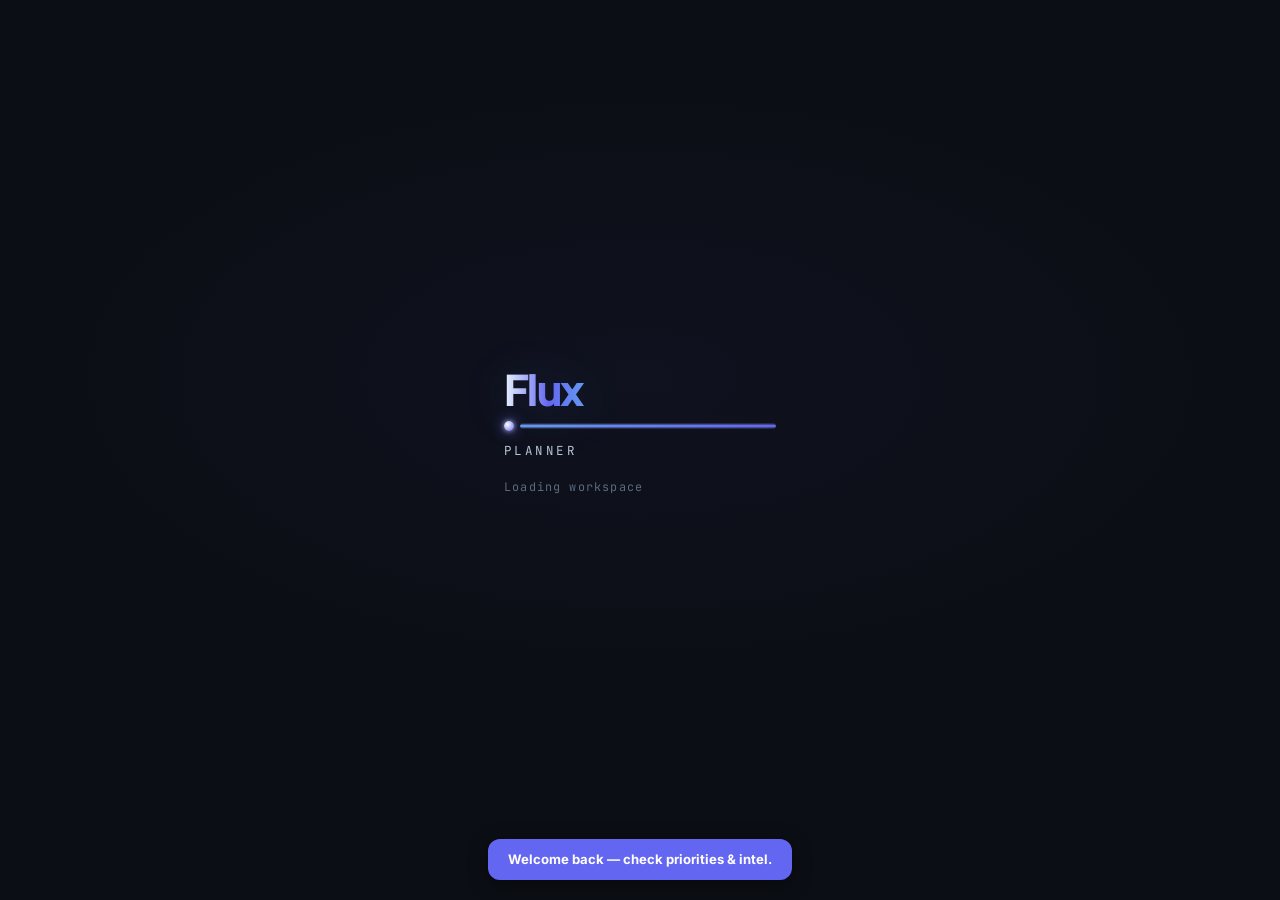
==== commit f72c19e3: "Mega-spec polish: logo vars, splash accent, Pomo pill, mobile UI - SVG wordmarks use CSS accent vari" ====
--- a/index.html
+++ b/index.html
@@ -15,10 +15,19 @@
   try{
     var raw=localStorage.getItem('flux_liquid_glass');
     var narrow=typeof matchMedia!=='undefined'&&matchMedia('(max-width:768px)').matches;
-    var on=raw===null?narrow:JSON.parse(raw)===true;
+    var p=null;
+    if(raw!==null&&raw!==''){
+      try{
+        var v=JSON.parse(raw);
+        if(v===true)p=true;
+        else if(v===false)p=false;
+      }catch(e2){}
+    }
+    var on=p!==null?p:narrow;
     document.documentElement.setAttribute('data-flux-glass',on?'on':'off');
   }catch(e){
-    document.documentElement.setAttribute('data-flux-glass','off');
+    var n=typeof matchMedia!=='undefined'&&matchMedia('(max-width:768px)').matches;
+    document.documentElement.setAttribute('data-flux-glass',n?'on':'off');
   }
 })();
 </script>
@@ -26,10 +35,10 @@
 (function(){
   try{
     var raw=localStorage.getItem('flux_perf_snappy');
-    var on=raw===null?true:JSON.parse(raw)===true;
+    var on=raw===null?false:JSON.parse(raw)===true;
     document.documentElement.setAttribute('data-flux-perf',on?'on':'off');
   }catch(e){
-    document.documentElement.setAttribute('data-flux-perf','on');
+    document.documentElement.setAttribute('data-flux-perf','off');
   }
 })();
 </script>
@@ -55,10 +64,10 @@
 <meta name="apple-mobile-web-app-status-bar-style" content="black-translucent">
 <meta name="apple-mobile-web-app-title" content="Flux">
 <meta name="format-detection" content="telephone=no">
-<meta name="description" content="Your AI-powered student school planner — tasks, grades, calendar, notes, focus, and Flux AI.">
+<meta name="description" content="Your AI-powered student school planner — tasks, calendar, notes, focus, and Flux AI.">
 <meta name="author" content="Azfer Mohammed">
 <meta property="og:title" content="Flux Planner — AI-powered student planner">
-<meta property="og:description" content="Tasks, grades, calendar, notes, focus timer, and Flux AI. Built for students.">
+<meta property="og:description" content="Tasks, calendar, notes, focus timer, and Flux AI. Built for students.">
 <meta property="og:type" content="website">
 <meta name="twitter:card" content="summary_large_image">
 <meta name="twitter:title" content="Flux Planner">
@@ -122,7 +131,7 @@
     <div class="login-left">
       <div class="login-left-inner">
         <div class="login-left-headline">Your school life,<br><span class="login-gradient-text">organized.</span></div>
-        <div class="login-left-sub">The all-in-one workspace for tasks, grades, notes, calendar, and extracurriculars — powered by Flux AI.</div>
+        <div class="login-left-sub">The all-in-one workspace for tasks, notes, calendar, and extracurriculars — powered by Flux AI.</div>
         <div class="login-badge login-badge--after-hero">✦ AI-Powered Student Planner</div>
         <div class="login-hero-demo login-demo-wrap" aria-live="polite">
           <div class="login-demo-label">What Flux can do</div>
@@ -196,13 +205,13 @@
   <defs>
     <linearGradient id="fluxWG3" x1="0%" y1="0%" x2="100%" y2="0%">
       <stop offset="0%" stop-color="#E8F4FC"/>
-      <stop offset="55%" stop-color="#00d4ff"/>
-      <stop offset="100%" stop-color="#3b82f6"/>
+      <stop offset="55%" stop-color="var(--accent)"/>
+      <stop offset="100%" stop-color="var(--accent2)"/>
     </linearGradient>
     <radialGradient id="fluxCG3" cx="50%" cy="50%" r="50%">
       <stop offset="0%" stop-color="#ffffff"/>
-      <stop offset="50%" stop-color="#4A90E2"/>
-      <stop offset="100%" stop-color="#4A90E2" stop-opacity="0"/>
+      <stop offset="50%" stop-color="var(--accent)"/>
+      <stop offset="100%" stop-color="var(--accent)" stop-opacity="0"/>
     </radialGradient>
     <filter id="fluxNodeGlow3" x="-80%" y="-80%" width="260%" height="260%">
       <feGaussianBlur in="SourceGraphic" stdDeviation="1.2" result="b"/>
@@ -332,7 +341,7 @@
         <span class="ob-label">Main focus this term</span>
         <div class="ob-chip-wrap" id="obFocusChips">
           <div class="ob-chip active" onclick="selectObChip(this,'obFocus','deadlines')">📌 Stay on deadlines</div>
-          <div class="ob-chip" onclick="selectObChip(this,'obFocus','grades')">📈 Raise grades / GPA</div>
+          <div class="ob-chip" onclick="selectObChip(this,'obFocus','study')">📚 Study habits</div>
           <div class="ob-chip" onclick="selectObChip(this,'obFocus','balance')">⚖️ Less stress &amp; balance</div>
           <div class="ob-chip" onclick="selectObChip(this,'obFocus','college')">🎓 College &amp; ECs</div>
         </div>
@@ -340,7 +349,7 @@
         <div class="ob-chip-wrap" id="obFeatureChips">
           <div class="ob-chip" onclick="this.classList.toggle('active')" data-feat="tasks">⚡ Tasks</div>
           <div class="ob-chip" onclick="this.classList.toggle('active')" data-feat="calendar">📅 Calendar</div>
-          <div class="ob-chip" onclick="this.classList.toggle('active')" data-feat="grades">📊 Grades</div>
+          <div class="ob-chip" onclick="this.classList.toggle('active')" data-feat="timer">⏱ Focus</div>
           <div class="ob-chip" onclick="this.classList.toggle('active')" data-feat="notes">📝 Notes</div>
           <div class="ob-chip" onclick="this.classList.toggle('active')" data-feat="ai">✦ Flux AI</div>
           <div class="ob-chip" onclick="this.classList.toggle('active')" data-feat="timer">⏱ Focus</div>
@@ -439,13 +448,13 @@
   <defs>
     <linearGradient id="fluxWG" x1="0%" y1="0%" x2="100%" y2="0%">
       <stop offset="0%" stop-color="#E8F4FC"/>
-      <stop offset="55%" stop-color="#00d4ff"/>
-      <stop offset="100%" stop-color="#3b82f6"/>
+      <stop offset="55%" stop-color="var(--accent)"/>
+      <stop offset="100%" stop-color="var(--accent2)"/>
     </linearGradient>
     <radialGradient id="fluxCG" cx="50%" cy="50%" r="50%">
       <stop offset="0%" stop-color="#ffffff"/>
-      <stop offset="50%" stop-color="#4A90E2"/>
-      <stop offset="100%" stop-color="#4A90E2" stop-opacity="0"/>
+      <stop offset="50%" stop-color="var(--accent)"/>
+      <stop offset="100%" stop-color="var(--accent)" stop-opacity="0"/>
     </radialGradient>
     <filter id="fluxNodeGlow" x="-80%" y="-80%" width="260%" height="260%">
       <feGaussianBlur in="SourceGraphic" stdDeviation="1.2" result="b"/>
@@ -471,10 +480,9 @@
       <div class="nav-group">
         <div class="nav-group-label">School</div>
         <button class="nav-item" onclick="nav('school',this)" data-tab="school"><span class="ni">🏫</span><span class="nl">School Info</span></button>
-        <button class="nav-item" onclick="nav('grades',this)" data-tab="grades"><span class="ni">📊</span><span class="nl">Grades</span></button>
         <button class="nav-item" onclick="nav('notes',this)" data-tab="notes"><span class="ni">📝</span><span class="nl">Notes</span></button>
         <button class="nav-item" onclick="nav('timer',this)" data-tab="timer"><span class="ni">⏱</span><span class="nl">Focus Timer</span></button>
-        <button class="nav-item" onclick="nav('canvas',this)" data-tab="canvas"><span class="ni">🎓</span><span class="nl">Canvas &amp; Gmail</span></button>
+        <button class="nav-item" onclick="nav('canvas',this)" data-tab="canvas"><span class="ni">🎓</span><span class="nl">Canvas</span></button>
         <button class="nav-item" onclick="nav('toolbox',this)" data-tab="toolbox"><span class="ni">🧰</span><span class="nl">Study tools</span></button>
       </div>
       <div class="nav-group">
@@ -484,6 +492,10 @@
         <button class="nav-item" onclick="nav('mood',this)" data-tab="mood"><span class="ni">😊</span><span class="nl">Mood</span></button>
         <button class="nav-item" onclick="nav('settings',this)" data-tab="settings"><span class="ni">⚙</span><span class="nl">Settings</span></button>
       </div>
+    </div>
+    <div id="sidebarUpgradeCTA" style="display:none;margin:8px 10px;padding:12px;background:linear-gradient(135deg,rgba(var(--accent-rgb),.12),rgba(var(--accent-rgb),.06));border:1px solid rgba(var(--accent-rgb),.25);border-radius:12px;cursor:pointer" onclick="showPricingPage()">
+      <div style="font-size:.78rem;font-weight:700;margin-bottom:2px">Upgrade to Pro ✦</div>
+      <div style="font-size:.68rem;color:var(--muted2)">$2.99/month • 30-day free trial</div>
     </div>
     <div class="sidebar-footer">
       <div class="user-card" id="sidebarUserCard" onclick="nav('settings',document.querySelector('[data-tab=settings]'))">
@@ -504,13 +516,13 @@
   <defs>
     <linearGradient id="fluxWG2" x1="0%" y1="0%" x2="100%" y2="0%">
       <stop offset="0%" stop-color="#E8F4FC"/>
-      <stop offset="55%" stop-color="#00d4ff"/>
-      <stop offset="100%" stop-color="#3b82f6"/>
+      <stop offset="55%" stop-color="var(--accent)"/>
+      <stop offset="100%" stop-color="var(--accent2)"/>
     </linearGradient>
     <radialGradient id="fluxCG2" cx="50%" cy="50%" r="50%">
       <stop offset="0%" stop-color="#ffffff"/>
-      <stop offset="50%" stop-color="#4A90E2"/>
-      <stop offset="100%" stop-color="#4A90E2" stop-opacity="0"/>
+      <stop offset="50%" stop-color="var(--accent)"/>
+      <stop offset="100%" stop-color="var(--accent)" stop-opacity="0"/>
     </radialGradient>
     <filter id="fluxNodeGlow2" x="-80%" y="-80%" width="260%" height="260%">
       <feGaussianBlur in="SourceGraphic" stdDeviation="1.2" result="b"/>
@@ -536,10 +548,9 @@
       <div class="nav-group">
         <div class="nav-group-label" style="padding:8px 16px 4px">School</div>
         <button class="nav-item" onclick="navMob('school')"><span class="ni">🏫</span><span class="nl">School Info</span></button>
-        <button class="nav-item" onclick="navMob('grades')"><span class="ni">📊</span><span class="nl">Grades</span></button>
         <button class="nav-item" onclick="navMob('notes')"><span class="ni">📝</span><span class="nl">Notes</span></button>
         <button class="nav-item" onclick="navMob('timer')"><span class="ni">⏱</span><span class="nl">Focus Timer</span></button>
-        <button class="nav-item" onclick="navMob('canvas')"><span class="ni">🎓</span><span class="nl">Canvas &amp; Gmail</span></button>
+        <button class="nav-item" onclick="navMob('canvas')"><span class="ni">🎓</span><span class="nl">Canvas</span></button>
         <button class="nav-item" onclick="navMob('toolbox')"><span class="ni">🧰</span><span class="nl">Study tools</span></button>
       </div>
       <div class="nav-group">
@@ -592,6 +603,10 @@
         <span class="topbar-mob-brand-text">Flux</span>
       </button>
       <div class="topbar-right">
+        <button type="button" class="topbar-new-task-btn topbar-mob-only" onclick="openDashAddTaskModal()" title="Add a new task — Flux AI can help plan or break it down in the AI tab" aria-label="New task">
+          <span class="topbar-new-task-icon" aria-hidden="true">＋</span>
+          <span class="topbar-new-task-label">New task</span>
+        </button>
         <div class="date-pill topbar-desktop-only" id="datePill"></div>
         <div id="syncIndicator" class="sync-badge offline topbar-desktop-only" style="display:none">○ Local</div>
         <button type="button" class="topbar-mob-av" id="topbarMobAv" onclick="navMob('profile')" aria-label="Your profile">
@@ -634,6 +649,18 @@
 
       <!-- ═══ MOBILE-ONLY DASHBOARD STACK ═══════════════════════════════════ -->
       <div class="dash-mob-stack" aria-hidden="false">
+        <!-- Do this now first (mobile), then stats, then Up next -->
+        <div class="dash-mob-donow" id="dashMobDoNow" style="display:none">
+          <div class="dash-mob-donow-kicker">Do this now</div>
+          <div class="dash-mob-donow-title" id="dashMobDoNowTitle"></div>
+          <div class="dash-mob-donow-meta" id="dashMobDoNowMeta"></div>
+          <button class="dash-mob-donow-cta" id="dashMobDoNowCta" type="button">Start →</button>
+        </div>
+        <div class="dash-mob-donow-empty" id="dashMobDoNowEmpty" style="display:none">
+          <div class="dash-mob-donow-kicker">Do this now</div>
+          <div class="dash-mob-empty-copy">Nothing urgent. Get ahead on tomorrow?</div>
+        </div>
+
         <!-- Stats chips (horizontal scroll on overflow) -->
         <div class="dash-mob-stats" id="dashMobStats" role="list" aria-label="Today's stats">
           <div class="dash-mob-stat" data-kind="tasks" role="listitem"><span class="dash-mob-stat-num" id="dashMobStatTasks">0</span><span class="dash-mob-stat-lbl">Tasks</span></div>
@@ -642,22 +669,10 @@
           <div class="dash-mob-stat" data-kind="high" role="listitem"><span class="dash-mob-stat-num" id="dashMobStatHigh">0</span><span class="dash-mob-stat-lbl">High</span></div>
         </div>
 
-        <!-- Do This Now -->
-        <div class="dash-mob-donow" id="dashMobDoNow" style="display:none">
-          <div class="dash-mob-donow-kicker">Do this now</div>
-          <div class="dash-mob-donow-title" id="dashMobDoNowTitle"></div>
-          <div class="dash-mob-donow-meta" id="dashMobDoNowMeta"></div>
-          <button class="dash-mob-donow-cta" id="dashMobDoNowCta" type="button">Start →</button>
-        </div>
-        <div class="dash-mob-donow-empty" id="dashMobDoNowEmpty" style="display:none">
-          <div class="dash-mob-donow-kicker">Do this now</div>
-          <div class="dash-mob-empty-copy">Nothing urgent. Get ahead on tomorrow?</div>
-        </div>
-
         <!-- Today's tasks -->
-        <section class="dash-mob-today" aria-label="Today's tasks">
+        <section class="dash-mob-today" aria-label="Up next tasks">
           <div class="dash-mob-today-head">
-            <div class="dash-mob-today-title">Today <span class="dash-mob-today-count" id="dashMobTodayCount">0</span></div>
+            <div class="dash-mob-today-title">Up next <span class="dash-mob-today-count" id="dashMobTodayCount">0</span></div>
             <button type="button" class="dash-mob-see-all" id="dashMobSeeAll" onclick="fluxToggleDashSeeAll()" aria-expanded="false">See all</button>
           </div>
           <div class="dash-mob-today-list" id="dashMobTodayList" aria-live="polite"></div>
@@ -889,6 +904,7 @@
         </div>
         <button onclick="saveSchoolInfo()" style="width:100%">Save Info</button>
       </div>
+      <div class="card" id="schoolCanvasLmsRow" style="display:none"></div>
       <div class="card">
         <h3>My Classes</h3>
         <div id="classesList"></div>
@@ -960,96 +976,6 @@
       </div>
     </div>
 
-    <!-- ─── GRADES ─── -->
-    <div id="grades" class="panel flux-page">
-      <header class="flux-page-header flux-page-header--lead">
-        <p class="flux-page-sub">Import, GPA, weights, what-if finals, and your safety buffer.</p>
-      </header>
-      <div class="grades-import-toolbar">
-        <div class="grades-import-actions">
-          <label class="grades-photo-import" id="gradesImgLabel" title="Upload a screenshot — AI extracts subjects and grades">
-            <input type="file" accept="image/*" id="gradesImgInput" style="display:none" onchange="importGradesFromPhoto(event)">
-            <span class="grades-photo-import__ico" aria-hidden="true">📷</span>
-            <span class="grades-photo-import__text"><strong>Photo import</strong><span>AI reads screenshot</span></span>
-          </label>
-        </div>
-        <div id="gradesImportResult" class="grades-import-result" style="display:none"></div>
-      </div>
-      <div class="flux-stack">
-      <div class="card">
-        <div style="display:flex;align-items:flex-start;justify-content:space-between;margin-bottom:14px;gap:12px;flex-wrap:wrap">
-          <div><h3 style="margin:0 0 2px">Grades</h3><div style="font-size:.7rem;color:var(--muted);font-family:'JetBrains Mono',monospace">4-decimal term GPA</div></div>
-          <div style="text-align:right;min-width:120px">
-            <div style="font-size:1.8rem;font-weight:800;color:var(--accent)" id="gpaDisplay">—</div>
-            <div style="font-size:.62rem;color:var(--muted);font-family:'JetBrains Mono',monospace">TERM GPA</div>
-            <div id="cumGpaWrap" style="display:none;margin-top:10px">
-              <div style="font-size:1.35rem;font-weight:800;color:var(--accent)" id="cumGpaDisplay">—</div>
-              <div style="font-size:.62rem;color:var(--muted);font-family:'JetBrains Mono',monospace">CUMULATIVE (EST.)</div>
-            </div>
-          </div>
-        </div>
-        <div style="font-size:.72rem;color:var(--muted2);margin-bottom:12px;line-height:1.45">
-          <div style="font-size:.65rem;text-transform:uppercase;letter-spacing:.12em;font-family:'JetBrains Mono',monospace;color:var(--muted);margin-bottom:6px">Prior record (cumulative)</div>
-          <div style="display:flex;flex-wrap:wrap;gap:8px;align-items:center">
-            <label style="display:flex;flex-direction:column;gap:3px;margin:0"><span style="font-size:.65rem;color:var(--muted)">Cumulative GPA</span>
-              <input type="number" step="0.0001" min="0" max="4.3" id="prevCumGpaIn" placeholder="e.g. 3.85" style="max-width:130px;margin:0" oninput="updateGPADisplay()"></label>
-            <label style="display:flex;flex-direction:column;gap:3px;margin:0"><span style="font-size:.65rem;color:var(--muted)">Credits earned before</span>
-              <input type="number" step="0.5" min="0" id="prevCumCreditsIn" placeholder="e.g. 45" style="max-width:130px;margin:0" oninput="updateGPADisplay()"></label>
-          </div>
-          <p style="font-size:.65rem;color:var(--muted);margin:8px 0 0">Optional. Combines with this term’s courses (equal weight per class). Save grades to persist.</p>
-        </div>
-        <div id="gradeInputs"></div>
-        <div class="irow" style="margin-top:8px">
-          <input type="text" id="newSubject" placeholder="Subject name">
-          <input type="text" id="newGrade" placeholder="Grade %" style="max-width:110px">
-          <button onclick="addGradeRow()">+ Add</button>
-        </div>
-        <button onclick="saveGrades()" style="width:100%;margin-top:10px">Save Grades</button>
-        <button type="button" onclick="exportGradesCSV()" class="btn-sec" style="width:100%;margin-top:8px">Export CSV</button>
-      </div>
-      <div class="card">
-        <h3>Weighted Calculator</h3>
-        <div style="display:grid;grid-template-columns:2fr 1fr 1fr;gap:8px;margin-bottom:8px">
-          <div style="font-size:.7rem;color:var(--muted);font-family:'JetBrains Mono',monospace">Category</div>
-          <div style="font-size:.7rem;color:var(--muted);font-family:'JetBrains Mono',monospace">Weight %</div>
-          <div style="font-size:.7rem;color:var(--muted);font-family:'JetBrains Mono',monospace">Score %</div>
-        </div>
-        <div id="weightRows"></div>
-        <div class="irow" style="margin-top:8px">
-          <input type="text" id="wCat" placeholder="Category">
-          <input type="number" id="wWeight" placeholder="Weight%" min="0" max="100" style="max-width:90px">
-          <input type="number" id="wScore" placeholder="Score%" min="0" max="100" style="max-width:90px">
-          <button onclick="addWeightRow()">+</button>
-        </div>
-        <div style="margin-top:10px;padding:10px;background:rgba(var(--accent-rgb),.08);border-radius:8px;display:flex;justify-content:space-between;align-items:center">
-          <span style="font-size:.82rem;font-weight:600">Weighted Grade</span>
-          <span style="font-size:1.2rem;font-weight:800;color:var(--accent);font-family:'JetBrains Mono',monospace" id="weightedResult">—</span>
-        </div>
-      </div>
-      <div class="card">
-        <h3>"What do I need on the final?"</h3>
-        <div class="irow">
-          <input type="number" id="finalCurrent" placeholder="Current grade %">
-          <input type="number" id="finalWeight" placeholder="Final weight %">
-          <input type="number" id="finalTarget" placeholder="Target grade %">
-        </div>
-        <button onclick="calcFinal()" style="width:100%;margin-top:4px">Calculate</button>
-        <div id="finalResult" style="margin-top:10px;font-size:.88rem;font-weight:600;display:none"></div>
-      </div>
-      <div class="card"><h3>Grade Overview</h3><div id="gradeOverview"></div></div>
-      <div class="card card-interactive">
-        <h3>🔮 What-If GPA Calculator</h3>
-        <div style="font-size:.78rem;color:var(--muted2);margin-bottom:12px">See how a hypothetical grade would affect your GPA</div>
-        <div class="irow" style="margin-bottom:8px">
-          <input type="text" id="whatIfSubject" placeholder="Subject name" style="margin:0">
-          <input type="number" id="whatIfScore" placeholder="Score %" min="0" max="100" style="margin:0" oninput="calcGPAWhatIf()">
-        </div>
-        <div id="whatIfResult" style="font-size:.88rem;color:var(--muted);font-family:'JetBrains Mono',monospace;min-height:22px"></div>
-      </div>
-      <div class="card"><h3>🛡 Safety Net — Grade Buffer</h3><div id="gradeBufferCard"><div class="empty"><div class="empty-icon">🛡</div><div class="empty-title">No grades yet</div><div class="empty-sub">Add grades above to see your buffer</div></div></div></div>
-      </div>
-    </div>
-
     <!-- ─── NOTES ─── -->
     <div id="notes" class="panel flux-page">
       <header class="flux-page-header flux-page-header--lead">
@@ -1179,10 +1105,10 @@
       </div>
     </div>
 
-    <!-- ─── CANVAS & GMAIL ─── -->
+    <!-- ─── CANVAS LMS (API mini-browser) ─── -->
     <div id="canvas" class="panel flux-page">
       <header class="flux-page-header flux-page-header--lead">
-        <p class="flux-page-sub">Canvas LMS data, an in-app Canvas window + reader for Flux AI, text submissions, and school Gmail — tie it to your planner.</p>
+        <p class="flux-page-sub">Browse courses and assignments from Canvas inside Flux — Flux AI can use what you see here. Nothing loads in an iframe; everything uses the Canvas API through a secure proxy.</p>
       </header>
       <div class="flux-stack" id="canvasHubStack"></div>
     </div>
@@ -1199,7 +1125,7 @@
             <input type="file" id="picUpload" accept="image/*" style="display:none" onchange="handlePicUpload(event)">
           </div>
           <div>
-            <div style="font-size:1.2rem;font-weight:800;letter-spacing:-.3px" id="profileName">Your Name</div>
+            <div style="font-size:1.2rem;font-weight:800;letter-spacing:-.3px;display:inline-flex;align-items:center;flex-wrap:wrap;gap:6px"><span id="profileName">Your Name</span><span id="proPlanBadge" style="display:none;background:var(--accent);color:#fff;font-size:.6rem;font-weight:700;padding:2px 8px;border-radius:10px;letter-spacing:.5px">Pro</span></div>
             <div style="font-size:.75rem;color:var(--muted2);font-family:'JetBrains Mono',monospace;margin-top:2px" id="profileSubline">Set up your profile</div>
             <div style="display:flex;flex-wrap:wrap;gap:5px;margin-top:8px" id="profileBadges"></div>
           </div>
@@ -1369,12 +1295,6 @@
         <h1 class="pt-title">Periodic Table <span class="pt-sub">— all 118 elements · click any cell</span></h1>
         <div class="pt-tools">
           <input type="text" id="ptSearch" placeholder="Search element, symbol or #" autocomplete="off">
-          <div class="pt-temp">
-            <span class="pt-temp-label">T</span>
-            <input type="range" id="ptTempSlider" min="-273" max="6000" value="25" step="1" aria-label="Temperature">
-            <span id="ptTempVal">25°C</span>
-          </div>
-          <button type="button" id="ptPhaseToggle" class="pt-phase-toggle" title="Color cells by phase at the slider temperature">Phase mode</button>
         </div>
       </div>
 
@@ -1411,12 +1331,14 @@
           <input type="search" id="stSearchInput" class="st-search-input" placeholder="Search tools, formulas, subjects…" autocomplete="off" aria-label="Search study tools" />
           <button type="button" id="stSearchClear" class="st-search-clear" aria-label="Clear search" hidden>×</button>
         </div>
-        <div class="st-filter-bar" id="stFilterBar" hidden>
-          <label class="st-filter-mode-label"><input type="checkbox" id="stFilterMode" /> Filter to matching section only</label>
-        </div>
-        <div class="st-class-strip" id="stClassChips" role="tablist" aria-label="Your classes"></div>
       <div id="stSearchResults" class="st-search-results" hidden aria-live="polite"></div>
-      <div id="stSections" class="st-sections" aria-label="Study tools by subject"></div>
+      <div id="stSections" class="st-sections" aria-label="Study tools">
+        <div id="stSubjectHost" class="st-subject-host"></div>
+        <div id="stClassHost" class="st-class-host" hidden>
+          <div id="stClassBlocks" class="st-class-blocks"></div>
+          <div id="stClassInlineMount" class="st-class-inline-mount" aria-live="polite"></div>
+        </div>
+      </div>
     </div>
 
     <!-- ─── AI (Claude-inspired layout) ─── -->
@@ -1429,25 +1351,25 @@
       </div>
       <div class="flux-ai-head">
         <div class="flux-ai-mark" aria-hidden="true">
-          <svg class="flux-ai-logo flux-ai-mark-svg" xmlns="http://www.w3.org/2000/svg" viewBox="0 0 680 680" width="32" height="32" aria-hidden="true" focusable="false" overflow="visible" text-rendering="geometricPrecision">
-            <defs>
-              <linearGradient id="fluxAiHeaderMarkGrad" x1="0%" y1="0%" x2="100%" y2="0%">
-                <stop offset="0%" stop-color="var(--accent)" stop-opacity="0.12"/>
-                <stop offset="40%" stop-color="var(--accent)"/>
-                <stop offset="60%" stop-color="var(--purple)"/>
-                <stop offset="100%" stop-color="var(--purple)" stop-opacity="0.12"/>
-              </linearGradient>
-            </defs>
-            <g transform="translate(392,340)">
-              <path d="M0,0 C18,-52 148,-52 148,0 C148,52 18,52 0,0 C-52,-110 -252,-110 -252,0 C-252,110 -52,110 0,0 Z"
-                fill="none" stroke="url(#fluxAiHeaderMarkGrad)" stroke-width="14" stroke-linecap="round"/>
-            </g>
+          <svg class="flux-ai-mark-svg" viewBox="0 0 24 24" fill="none" stroke="currentColor" stroke-width="2" stroke-linecap="round" stroke-linejoin="round" width="20" height="20" aria-hidden="true" focusable="false">
+            <path d="M12 3v3M12 18v3M3 12h3M18 12h3M5.6 5.6l2.1 2.1M16.3 16.3l2.1 2.1M5.6 18.4l2.1-2.1M16.3 7.7l2.1-2.1"/>
+            <circle cx="12" cy="12" r="3.2"/>
           </svg>
         </div>
-        <div class="flux-ai-titleblock">
-          <div class="flux-ai-title">Flux AI</div>
-          <p class="flux-ai-sub">Planner context · learning help (no direct homework answers)</p>
-        </div>
+        <div class="flux-ai-title-row">
+          <div class="flux-ai-titleblock">
+            <div class="flux-ai-title">Flux AI</div>
+            <p class="flux-ai-sub">Planner context · learning help (no direct homework answers)</p>
+          </div>
+          <div class="flux-ai-modes" role="radiogroup" aria-label="Style">
+            <span class="flux-ai-modes-label">Style</span>
+            <button type="button" class="flux-ai-mode active" data-mode="default" onclick="setFluxAIMode('default',this)" title="Default planner help">Balanced</button>
+            <button type="button" class="flux-ai-mode" data-mode="research" onclick="setFluxAIMode('research',this)" title="Sources &amp; links for research">Research</button>
+            <button type="button" class="flux-ai-mode" data-mode="deep" onclick="setFluxAIMode('deep',this)" title="Careful, accuracy-focused">Deep think</button>
+            <button type="button" class="flux-ai-mode" data-mode="overtime" onclick="setFluxAIMode('overtime',this)" title="Fast, urgent execution focus">Overtime</button>
+          </div>
+        </div>
+        <div id="fluxAiCanvasContextBadge" class="flux-ai-canvas-context" style="display:none" title="Flux AI can see your Canvas page"><span aria-hidden="true">🎓</span> Canvas<span class="visually-hidden"> context active</span><button type="button" onclick="clearFluxCanvasPageContext()" title="Remove Canvas context from AI">×</button></div>
         <div class="flux-ai-head-actions">
           <label class="flux-ai-toolbtn" title="Attach image">
             <input type="file" accept="image/*" id="aiImgUpload" onchange="handleAIImg(event)">
@@ -1458,12 +1380,11 @@
           <button type="button" class="flux-ai-pillbtn flux-ai-pillbtn--strong" onclick="explainMyWeek()" title="Summarize the week with your planner context">This week</button>
         </div>
       </div>
-      <div class="flux-ai-modes" role="radiogroup" aria-label="Style">
-        <span class="flux-ai-modes-label">Style</span>
-        <button type="button" class="flux-ai-mode active" data-mode="default" onclick="setFluxAIMode('default',this)" title="Default planner help">Balanced</button>
-        <button type="button" class="flux-ai-mode" data-mode="research" onclick="setFluxAIMode('research',this)" title="Sources &amp; links for research">Research</button>
-        <button type="button" class="flux-ai-mode" data-mode="deep" onclick="setFluxAIMode('deep',this)" title="Careful, accuracy-focused">Deep think</button>
-        <button type="button" class="flux-ai-mode" data-mode="overtime" onclick="setFluxAIMode('overtime',this)" title="Fast, urgent execution focus">Overtime</button>
+      <div id="aiDailyUsageBar" style="display:none;align-items:center;gap:8px;padding:6px 14px;background:var(--card2);border-bottom:1px solid var(--border)">
+        <div style="flex:1;height:3px;background:var(--border2);border-radius:2px;overflow:hidden">
+          <div class="ai-usage-fill" style="height:100%;width:0%;transition:width .3s var(--ease);border-radius:2px"></div>
+        </div>
+        <span class="ai-usage-label" style="font-size:.65rem;color:var(--muted2);font-family:'JetBrains Mono',monospace;white-space:nowrap;flex-shrink:0"></span>
       </div>
       </div>
       <div id="aiMsgsWrap" class="flux-ai-scroll">
@@ -1715,6 +1636,11 @@
             <button onclick="signOut()" class="btn-sec" style="width:100%;margin-top:8px;color:var(--red);border-color:var(--red)">Sign Out</button>
           </div>
         </div>
+        <div id="subscriptionSection" style="display:none">
+          <div style="font-size:.7rem;text-transform:uppercase;letter-spacing:1.2px;color:var(--muted);margin:16px 0 8px;font-family:'JetBrains Mono',monospace">Subscription</div>
+          <div id="subscriptionStatusCard" class="card" style="padding:14px">
+          </div>
+        </div>
         <div class="card">
           <h3>Setup questionnaire</h3>
           <div class="srow" style="border:none">
@@ -1796,10 +1722,10 @@
             <div style="flex-shrink:0;line-height:0"><svg class="flux-logo-svg" xmlns="http://www.w3.org/2000/svg" viewBox="0 0 220 52" width="140" height="36" style="max-width:min(160px,42vw);height:auto;display:block;overflow:visible;filter:drop-shadow(0 4px 16px rgba(0,0,0,.2))" aria-hidden="true" text-rendering="geometricPrecision">
               <defs>
                 <linearGradient id="fluxWGAbout" x1="0%" y1="0%" x2="100%" y2="0%">
-                  <stop offset="0%" stop-color="#E8F4FC"/><stop offset="55%" stop-color="#00d4ff"/><stop offset="100%" stop-color="#3b82f6"/>
+                  <stop offset="0%" stop-color="#E8F4FC"/><stop offset="55%" stop-color="var(--accent)"/><stop offset="100%" stop-color="var(--accent2)"/>
                 </linearGradient>
                 <radialGradient id="fluxCGAbout" cx="50%" cy="50%" r="50%">
-                  <stop offset="0%" stop-color="#ffffff"/><stop offset="50%" stop-color="#4A90E2"/><stop offset="100%" stop-color="#4A90E2" stop-opacity="0"/>
+                  <stop offset="0%" stop-color="#ffffff"/><stop offset="50%" stop-color="var(--accent)"/><stop offset="100%" stop-color="var(--accent)" stop-opacity="0"/>
                 </radialGradient>
                 <filter id="fluxGlowAbout" x="-80%" y="-80%" width="260%" height="260%">
                   <feGaussianBlur in="SourceGraphic" stdDeviation="1.2" result="b"/><feMerge><feMergeNode in="b"/><feMergeNode in="SourceGraphic"/></feMerge>
@@ -1845,7 +1771,7 @@
             <div style="margin-top:8px">Flux AI → <strong>Explain my week</strong> summarizes deadlines &amp; priorities (command palette too).</div>
           </div>
         </div>
-        <div class="card"><h3>Danger Zone</h3><div class="srow" style="border:none"><div><div class="slabel">Clear local cache</div><div class="ssub">Permanently deletes all tasks, grades, notes, extracurriculars</div></div><button onclick="clearCache()" class="btn-sec" style="padding:6px 12px;font-size:.78rem;color:var(--red)">Clear Data</button></div></div>
+        <div class="card"><h3>Danger Zone</h3><div class="srow" style="border:none"><div><div class="slabel">Clear local cache</div><div class="ssub">Permanently deletes all tasks, notes, extracurriculars, and other planner data on this device</div></div><button onclick="clearCache()" class="btn-sec" style="padding:6px 12px;font-size:.78rem;color:var(--red)">Clear Data</button></div></div>
 
         <!-- Privacy & Legal -->
         <div class="card">
@@ -1884,7 +1810,7 @@
 
   </div><!-- /main-content -->
 
-  <!-- ── MOBILE BOTTOM NAV (5 tabs: Home · Calendar · AI · Grades · More) ── -->
+  <!-- ── MOBILE BOTTOM NAV (5 tabs: Home · Calendar · AI · Study · More) ── -->
   <div class="bottom-nav" role="navigation" aria-label="Primary mobile navigation">
     <button class="bnav-item active" onclick="nav('dashboard',this)" data-tab="dashboard" aria-label="Home">
       <span class="bni" aria-hidden="true"><svg viewBox="0 0 24 24" fill="none" stroke="currentColor" stroke-width="2" stroke-linecap="round" stroke-linejoin="round"><path d="M3 10.5 12 3l9 7.5V20a1 1 0 0 1-1 1h-5v-6H9v6H4a1 1 0 0 1-1-1v-9.5Z"/></svg></span>
@@ -1899,9 +1825,9 @@
       <span class="bni" aria-hidden="true"><svg viewBox="0 0 24 24" fill="none" stroke="currentColor" stroke-width="2" stroke-linecap="round" stroke-linejoin="round"><path d="M12 3v3M12 18v3M3 12h3M18 12h3M5.6 5.6l2.1 2.1M16.3 16.3l2.1 2.1M5.6 18.4l2.1-2.1M16.3 7.7l2.1-2.1"/><circle cx="12" cy="12" r="3.2"/></svg></span>
       <span class="bnl">AI</span>
     </button>
-    <button class="bnav-item" onclick="nav('grades',this)" data-tab="grades" aria-label="Grades">
-      <span class="bni" aria-hidden="true"><svg viewBox="0 0 24 24" fill="none" stroke="currentColor" stroke-width="2" stroke-linecap="round" stroke-linejoin="round"><path d="M4 20V10M10 20V4M16 20v-8M22 20H2"/></svg></span>
-      <span class="bnl">Grades</span>
+    <button class="bnav-item" onclick="nav('toolbox',this)" data-tab="toolbox" aria-label="Study tools">
+      <span class="bni" aria-hidden="true"><svg viewBox="0 0 24 24" fill="none" stroke="currentColor" stroke-width="2" stroke-linecap="round" stroke-linejoin="round"><path d="M21 16V8a2 2 0 0 0-1-1.73l-7-4a2 2 0 0 0-2 0l-7 4A2 2 0 0 0 3 8v8a2 2 0 0 0 1 1.73l7 4a2 2 0 0 0 2 0l7-4A2 2 0 0 0 21 16z"/><path d="M3.3 7 12 12l8.7-5"/></svg></span>
+      <span class="bnl">Study</span>
     </button>
     <button class="bnav-item" onclick="openMobileSheet()" id="moreBtn" aria-label="More">
       <span class="bni" aria-hidden="true"><svg viewBox="0 0 24 24" fill="currentColor"><circle cx="5" cy="6" r="1.6"/><circle cx="12" cy="6" r="1.6"/><circle cx="19" cy="6" r="1.6"/><circle cx="5" cy="12" r="1.6"/><circle cx="12" cy="12" r="1.6"/><circle cx="19" cy="12" r="1.6"/><circle cx="5" cy="18" r="1.6"/><circle cx="12" cy="18" r="1.6"/><circle cx="19" cy="18" r="1.6"/></svg></span>
@@ -1916,13 +1842,19 @@
       <button type="button" class="fab-action" onclick="closeFAB();openFluxAgent({prefill:'Given my tasks, calendar, classes, and energy, what should I work on right now and for how long?'})"><span class="fab-action-icon">🎯</span><span class="fab-action-text"><span class="fab-action-title">Coach: priorities now</span><span class="fab-action-hint">AI picks your next move</span></span></button>
       <button type="button" class="fab-action fab-action-primary" onclick="fabAddTask()"><span class="fab-action-icon">＋</span><span class="fab-action-text"><span class="fab-action-title">New task</span><span class="fab-action-hint">Quick add — then ask Flux AI to plan</span></span></button>
       <button type="button" class="fab-action" onclick="closeFAB();fabFocus()"><span class="fab-action-icon">⏱</span><span class="fab-action-text"><span class="fab-action-title">Focus timer</span><span class="fab-action-hint">Open timer tab</span></span></button>
-      <button type="button" class="fab-action" onclick="closeFAB();fabAddGrade()"><span class="fab-action-icon">📊</span><span class="fab-action-text"><span class="fab-action-title">Add grade</span><span class="fab-action-hint">Log a score</span></span></button>
       <button type="button" class="fab-action" onclick="_sessionStart?endSession():startSession()" id="fabSessionBtn"><span class="fab-action-icon">📍</span><span class="fab-action-text"><span class="fab-action-title" id="fabSessionLabel">Class session</span><span class="fab-action-hint">Track this period</span></span></button>
     </div>
     <button type="button" id="fabBtn" class="fab-trigger" aria-label="Quick actions — Flux AI, new task, timer…" aria-haspopup="true" aria-expanded="false" title="Quick actions">
       <span class="fab-trigger__spark" aria-hidden="true">✦</span>
     </button>
   </div>
+
+  <!-- Floating Pomodoro pill (shown only while a focus session is running) -->
+  <button type="button" id="fluxPomoPill" class="flux-pomo-pill" hidden onclick="typeof fluxFocusPomoPill==='function'&&fluxFocusPomoPill()" aria-live="polite" aria-label="Pomodoro running — open focus timer">
+    <span class="flux-pomo-pill-dot" aria-hidden="true"></span>
+    <span class="flux-pomo-pill-time" id="fluxPomoPillTime">25:00</span>
+    <span class="flux-pomo-pill-lbl">Focus</span>
+  </button>
 
   <!-- ── KEYBOARD HINT ── -->
   <div id="keyHint" style="display:none;position:fixed;bottom:86px;left:50%;transform:translateX(-50%);background:var(--card2);border:1px solid var(--border2);border-radius:10px;padding:8px 16px;font-size:.72rem;color:var(--muted2);font-family:'JetBrains Mono',monospace;z-index:200;gap:12px;align-items:center;box-shadow:var(--shadow-card);white-space:nowrap">
@@ -2024,6 +1956,7 @@
 <script defer src="public/js/splash.js"></script>
 <script defer src="public/js/login-motion.js"></script>
 <script defer src="public/js/app.js"></script>
+<script defer src="public/js/flux-canvas-panel.js"></script>
 <script defer src="public/js/flux-release-gate.js"></script>
 <script defer src="public/js/flux-personalization.js"></script>
 <script defer src="public/js/flux-estimate-learn.js"></script>
--- a/public/css/styles.css
+++ b/public/css/styles.css
@@ -151,7 +151,17 @@
   color:var(--accent);font-weight:700;
   box-shadow:inset 0 1px 0 rgba(255,255,255,.08),0 0 0 1px rgba(var(--accent-rgb),.15);
 }
-.nav-item.active::before{content:'';position:absolute;left:0;top:50%;transform:translateY(-50%);width:3px;height:18px;background:var(--accent);border-radius:0 3px 3px 0;box-shadow:0 0 8px rgba(var(--accent-rgb),.4)}
+.nav-item.active::before{
+  content:'';
+  position:absolute;
+  left:0;
+  top:0;
+  bottom:0;
+  width:3px;
+  background:var(--accent);
+  border-radius:0 3px 3px 0;
+  box-shadow:0 0 8px rgba(var(--accent-rgb),.4);
+}
 .nav-item .ni{
   display:inline-flex;align-items:center;justify-content:center;flex-shrink:0;
   width:22px;min-width:22px;text-align:center;
@@ -241,6 +251,8 @@
 .topbar-new-task-btn:active{transform:scale(.98)}
 .topbar-new-task-icon{font-size:1.15rem;font-weight:800;line-height:1}
 .topbar-new-task-label{white-space:nowrap}
+/* Hidden by default; flux-mobile-app.css shows on ≤768px beside the mobile avatar. */
+.topbar-mob-only{ display: none !important; }
 .topbar-title-wrap{
   display:flex;align-items:center;gap:8px;
   min-height:36px;padding:4px 14px 4px 8px;border-radius:999px;
@@ -541,54 +553,15 @@
 .flux-page-header--lead .flux-page-sub{
   margin:0;max-width:52ch;
 }
+@media (max-width: 768px) {
+  .flux-page-header--lead .flux-page-sub {
+    max-width: 100%;
+    overflow-wrap: anywhere;
+    word-break: break-word;
+  }
+}
 .flux-stack{
   display:flex;flex-direction:column;gap:18px;
-}
-/* Grades — photo import: compact, top-right (not a full-width card) */
-#grades .grades-import-toolbar{
-  display:flex;
-  flex-direction:column;
-  align-items:flex-end;
-  gap:6px;
-  margin:-4px 0 10px;
-  width:100%;
-}
-#grades .grades-import-actions{
-  display:flex;
-  justify-content:flex-end;
-  width:100%;
-}
-#grades .grades-photo-import{
-  display:inline-flex;
-  align-items:center;
-  gap:8px;
-  padding:6px 11px 6px 9px;
-  margin:0;
-  max-width:min(100%,252px);
-  border:1px dashed rgba(var(--accent-rgb),.38);
-  border-radius:10px;
-  cursor:pointer;
-  background:rgba(var(--accent-rgb),.07);
-  transition:border-color .15s ease,background .15s ease;
-}
-#grades .grades-photo-import:hover{
-  border-color:rgba(var(--accent-rgb),.55);
-  background:rgba(var(--accent-rgb),.11);
-}
-#grades .grades-photo-import__ico{font-size:1.05rem;line-height:1;flex-shrink:0}
-#grades .grades-photo-import__text{display:flex;flex-direction:column;gap:1px;text-align:left;min-width:0}
-#grades .grades-photo-import__text strong{font-size:.74rem;font-weight:700;line-height:1.2}
-#grades .grades-photo-import__text>span{font-size:.58rem;color:var(--muted);line-height:1.25}
-#grades .grades-import-result{
-  width:100%;
-  max-width:400px;
-  text-align:right;
-  font-size:.72rem;
-  line-height:1.4;
-}
-@media(max-width:520px){
-  #grades .grades-photo-import{max-width:100%}
-  #grades .grades-import-result{text-align:left;max-width:none}
 }
 .flux-page .cal-layout{
   gap:18px;
@@ -1358,6 +1331,13 @@
     display:flex!important;flex-direction:column!important;
   }
   .topbar{flex-shrink:0!important;position:sticky!important;top:0!important;z-index:30!important}
+  /* Only one main column child should participate in flex growth — inactive panels stay out of layout */
+  .main-content > .panel:not(.active){
+    display:none!important;
+    flex:0 0 0!important;
+    min-height:0!important;
+    overflow:hidden!important;
+  }
   .panel{flex:1!important;overflow-y:auto!important;height:0!important;overscroll-behavior:contain!important}
   .panel.active{display:block!important}
   #ai.active{
@@ -1423,6 +1403,18 @@
     box-sizing:border-box!important;
   }
   .panel.active{display:block!important}
+  /* #canvas / #toolbox use column flex + min-height:0 children; block!important breaks layout (search width, hub scroll). */
+  #canvas.panel.flux-page.active,
+  #toolbox.panel.st-panel.active{
+    display:flex!important;
+    flex-direction:column!important;
+  }
+  /* #canvas / #toolbox set display:flex without !important in their base rules, which beats .panel{display:none}
+     (no !important) — inactive panels stayed visible and blocked other tabs (mobile). */
+  #canvas.panel.flux-page:not(.active),
+  #toolbox.panel.st-panel:not(.active){
+    display:none!important;
+  }
   #ai.active{
     display:flex!important;flex-direction:column!important;
     height:calc(100svh - 50px - 62px)!important;
@@ -1661,12 +1653,27 @@
 }
 
 
-/* ══ WORKLOAD VIEW ══ */
-.workload-chart{display:flex;align-items:flex-end;gap:6px;height:140px;padding:0 4px}
-.workload-bar-wrap{flex:1;display:flex;flex-direction:column;align-items:center;gap:5px;min-width:0}
-.workload-bar-outer{width:100%;border-radius:6px;overflow:hidden;background:rgba(255,255,255,.06);display:flex;flex-direction:column-reverse;cursor:pointer;transition:all .2s}
-.workload-bar-outer:hover{transform:scaleY(1.03);filter:brightness(1.15)}
-.workload-bar-fill{width:100%;border-radius:6px;transition:height .5s cubic-bezier(.34,1.56,.64,1)}
+/* ══ WORKLOAD VIEW — fixed chart height so all bars share one baseline ══ */
+.workload-forecast-block{width:100%}
+.workload-mins-row{display:flex;gap:6px;min-height:16px;margin-bottom:4px;align-items:flex-end}
+.workload-mins-row > div{flex:1;min-width:0;text-align:center;font-size:.58rem;color:var(--muted2);font-family:'JetBrains Mono',monospace;line-height:1.2}
+.workload-chart{
+  display:flex;align-items:flex-end;gap:6px;height:100px;padding:0;box-sizing:border-box;
+}
+.workload-bar-wrap{
+  flex:1;display:flex;flex-direction:column;align-items:center;gap:4px;height:100%;
+  justify-content:flex-end;min-width:0;
+}
+.workload-bar-outer{
+  width:100%;min-height:4px;border-radius:6px 6px 0 0;overflow:hidden;
+  background:rgba(255,255,255,.06);display:flex;flex-direction:column-reverse;cursor:pointer;
+  transition:height .5s cubic-bezier(.34,1.56,.64,1);
+}
+.workload-bar-outer:hover{filter:brightness(1.12)}
+.workload-bar-fill{width:100%;height:100%;border-radius:6px 6px 0 0}
+.workload-labels-row{display:flex;gap:6px;margin-top:6px}
+.workload-labels-row > div{flex:1;min-width:0;text-align:center;font-size:.58rem;color:var(--muted);font-family:'JetBrains Mono',monospace;white-space:nowrap}
+.workload-labels-row > div.is-today{color:var(--accent);font-weight:700}
 .workload-day-label{font-size:.62rem;color:var(--muted);font-family:'JetBrains Mono',monospace;text-align:center;white-space:nowrap}
 .workload-day-mins{font-size:.6rem;color:var(--muted2);font-family:'JetBrains Mono',monospace;text-align:center}
 
@@ -2090,7 +2097,14 @@
   color:var(--accent)!important;font-weight:600!important;
   box-shadow:inset 0 1px 0 rgba(255,255,255,.08),0 0 0 1px rgba(var(--accent-rgb),.18)!important;
 }
-.nav-item.active::before{height:18px!important;width:3px!important;box-shadow:0 0 8px rgba(var(--accent-rgb),.3)!important}
+.nav-item.active::before{
+  top:0!important;
+  bottom:0!important;
+  height:auto!important;
+  width:3px!important;
+  transform:none!important;
+  box-shadow:0 0 8px rgba(var(--accent-rgb),.3)!important;
+}
 .nav-item .ni{font-size:.95rem!important;min-width:22px!important;width:22px!important;text-align:center!important;display:inline-flex!important;align-items:center!important;justify-content:center!important}
 .sidebar-footer{
   padding:12px!important;margin:10px 10px 14px!important;
@@ -3383,3 +3397,117 @@
   /* Light theme parity for the dashed separator */
   [data-theme="light"] .task-item > .task-actions{border-top-color:rgba(0,0,0,.08)}
 }
+
+/* ══ Canvas LMS panel (API mini-browser) ══ */
+/* Flex column + min-height:0 so #canvas stays inside .main-content (desktop .panel uses height:0 + flex).
+   A large min-height on inner wrap was forcing the panel to overflow the main column after connect. */
+/* overflow hidden must use !important so desktop .panel{overflow-y:auto!important} does not
+   re-enable scrolling the whole #canvas (logs: canvasScrollH > canvasH, wrap taller than panel). */
+#canvas.panel.flux-page{
+  padding:0;max-width:none;margin:0;width:100%;
+  display:flex;flex-direction:column;min-height:0;
+  overflow:hidden!important;
+}
+#canvas.panel.flux-page > .flux-page-header{flex-shrink:0}
+#canvas.panel.flux-page #canvasHubStack.flux-stack{
+  flex:1;min-height:0;display:flex;flex-direction:column;gap:0;
+}
+.canvas-panel-wrap{display:flex;flex-direction:column;flex:1;min-height:0;overflow:hidden}
+.canvas-topbar{position:sticky;top:0;z-index:10;height:44px;display:flex;align-items:center;padding:0 10px;border-bottom:1px solid var(--border);background:linear-gradient(180deg,rgba(var(--accent-rgb),.12),rgba(14,18,32,.85));backdrop-filter:var(--glass);-webkit-backdrop-filter:var(--glass)}
+.canvas-topbar-row{display:flex;align-items:center;gap:6px;width:100%;min-width:0}
+.canvas-breadcrumb{flex:1;min-width:0;display:flex;align-items:center;gap:6px;overflow:hidden;font-size:.78rem;white-space:nowrap;text-overflow:ellipsis}
+.canvas-breadcrumb-seg{background:none;border:none;color:var(--accent);cursor:pointer;font:inherit;padding:0 4px}
+.canvas-breadcrumb-current{color:var(--muted2);font-weight:600}
+.canvas-topbar-actions{display:flex;align-items:center;gap:4px;flex-shrink:0}
+.canvas-icon-btn{background:var(--card2);border:1px solid var(--border);border-radius:8px;width:34px;height:34px;display:inline-flex;align-items:center;justify-content:center;cursor:pointer;color:var(--text2);font-size:.9rem}
+.canvas-icon-btn:disabled{opacity:.35;pointer-events:none}
+.canvas-mob-sidebar-btn{display:none}
+@media(max-width:900px){.canvas-mob-sidebar-btn{display:inline-flex}}
+.canvas-ask-ai{background:rgba(var(--accent-rgb),.15);border:1px solid rgba(var(--accent-rgb),.35);border-radius:10px;padding:6px 10px;font-size:.72rem;font-weight:700;color:var(--accent);cursor:pointer;white-space:nowrap}
+/* minmax(0,1fr) row lets the grid shrink so .canvas-content scrolls instead of growing the panel */
+.canvas-panel-body{display:grid;grid-template-columns:220px 1fr;grid-template-rows:minmax(0,1fr);flex:1;min-height:0;min-width:0}
+@media(max-width:900px){
+  .canvas-panel-body{grid-template-columns:1fr}
+  .canvas-sidebar{position:fixed;left:0;right:0;bottom:0;top:auto;height:min(72vh,520px);width:100%!important;z-index:50;border-radius:16px 16px 0 0;transform:translateY(100%);transition:transform .28s var(--ease);border-right:none;border-top:1px solid var(--border)}
+  .canvas-sidebar.open{transform:translateY(0)}
+  .canvas-sidebar-backdrop{display:none;position:fixed;inset:0;background:rgba(0,0,0,.45);z-index:40}
+  .canvas-sidebar-backdrop.open{display:block}
+  .canvas-topbar-nav{flex-wrap:wrap;height:auto;padding:6px 0}
+}
+.canvas-sidebar{border-right:1px solid var(--border);overflow-y:auto;background:var(--card);transition:width .25s var(--ease),min-width .25s var(--ease);min-height:0}
+.canvas-sidebar.collapsed{width:0!important;min-width:0!important;overflow:hidden;border:none;padding:0}
+.canvas-sidebar-head{display:flex;align-items:center;justify-content:space-between;padding:10px 12px;font-size:.68rem;text-transform:uppercase;letter-spacing:1.2px;color:var(--muted);font-family:'JetBrains Mono',monospace}
+.canvas-sidebar-collapse{background:none;border:none;color:var(--muted);cursor:pointer;font-size:1rem}
+.canvas-sidebar-section-title{font-size:.65rem;text-transform:uppercase;color:var(--muted);padding:8px 12px 4px;font-family:'JetBrains Mono',monospace}
+.canvas-course-chip{width:calc(100% - 16px);margin:2px 8px;display:flex;align-items:center;gap:8px;padding:8px 10px;border-radius:10px;border:1px solid transparent;background:transparent;color:var(--text2);font:inherit;cursor:pointer;text-align:left;font-size:.82rem}
+.canvas-course-chip:hover{background:rgba(var(--accent-rgb),.08);border-color:rgba(var(--accent-rgb),.15)}
+.canvas-dot{width:8px;height:8px;border-radius:50%;flex-shrink:0}
+.canvas-content{overflow-y:auto;padding:0 16px 40px;min-width:0;min-height:0;overscroll-behavior:contain;-webkit-overflow-scrolling:touch}
+.canvas-card{background:var(--card);border:1px solid var(--border2);border-radius:var(--r);padding:14px 16px;margin-bottom:12px;border-left:3px solid rgba(var(--accent-rgb),.35)}
+.canvas-card.muted{color:var(--muted2);font-size:.85rem}
+.canvas-section-title{font-size:.72rem;text-transform:uppercase;letter-spacing:1.2px;color:var(--muted);margin:18px 0 10px;font-family:'JetBrains Mono',monospace}
+.canvas-assignment-row{display:flex;align-items:center;gap:10px;padding:10px 12px;margin-bottom:8px;border-radius:var(--r-sm);background:var(--card2);border:1px solid var(--border);border-left:3px solid var(--accent)}
+.canvas-link-title{background:none;border:none;color:var(--text);font:inherit;font-weight:600;cursor:pointer;text-align:left;padding:0;flex:1;min-width:0}
+.canvas-linkish{background:none;border:none;color:var(--accent);font-size:.78rem;cursor:pointer;text-decoration:underline;padding:0;margin-left:6px}
+.canvas-due-badge{font-size:.68rem;font-weight:700;padding:3px 8px;border-radius:8px;font-family:'JetBrains Mono',monospace}
+.canvas-due-badge.red{background:rgba(var(--red-rgb),.15);color:var(--red)}
+.canvas-due-badge.gold{background:rgba(var(--gold-rgb),.15);color:var(--gold)}
+.canvas-due-badge.green{background:rgba(var(--green-rgb),.12);color:var(--green)}
+.canvas-due-badge.muted{background:var(--card);color:var(--muted)}
+.canvas-status-chip{font-size:.62rem;font-weight:700;padding:3px 8px;border-radius:20px;font-family:'Plus Jakarta Sans',sans-serif}
+.canvas-status-chip.submitted{background:rgba(var(--green-rgb),.15);color:var(--green)}
+.canvas-status-chip.unsubmitted{background:var(--card);color:var(--muted2)}
+.canvas-status-chip.late{background:rgba(var(--gold-rgb),.15);color:var(--gold)}
+.canvas-add-btn{font-size:.72rem;padding:5px 10px;border-radius:8px;border:1px solid var(--border2);background:transparent;color:var(--accent);cursor:pointer}
+.canvas-course-grid{display:grid;grid-template-columns:1fr 1fr;gap:10px}
+@media(max-width:640px){.canvas-course-grid{grid-template-columns:1fr}}
+.canvas-course-tile{display:block;width:100%;cursor:pointer}
+.canvas-tab-bar{display:flex;gap:6px;flex-wrap:wrap;margin-bottom:14px;border-bottom:1px solid var(--border);padding-bottom:8px}
+.canvas-tab{background:none;border:none;color:var(--muted2);font-size:.82rem;font-weight:600;padding:6px 10px;cursor:pointer;border-radius:8px}
+.canvas-tab.active{color:var(--accent);box-shadow:inset 0 -2px 0 var(--accent)}
+.canvas-week-head{font-size:.72rem;font-weight:700;color:var(--muted);margin:10px 0 6px;font-family:'JetBrains Mono',monospace}
+.canvas-mod-item{display:flex;align-items:center;gap:8px;padding:6px 0;font-size:.82rem;border-bottom:1px solid var(--border)}
+.canvas-grade-table{width:100%;font-size:.82rem;border-collapse:collapse}
+.canvas-grade-table td{padding:8px;border-bottom:1px solid var(--border)}
+.canvas-banner.ok{background:rgba(var(--green-rgb),.1);border:1px solid rgba(var(--green-rgb),.25);color:var(--green);padding:10px;border-radius:10px;margin-top:10px;font-size:.85rem}
+.canvas-banner.bad{background:rgba(var(--red-rgb),.1);border:1px solid rgba(var(--red-rgb),.25);color:var(--red);padding:10px;border-radius:10px;margin-top:10px;font-size:.85rem}
+.canvas-html-body{font-size:.88rem;line-height:1.55;color:var(--text2)}
+.canvas-html-body a{color:var(--accent)}
+.canvas-inbox-row{display:flex;align-items:center;gap:10px;padding:10px 12px;border-bottom:1px solid var(--border);cursor:pointer}
+.canvas-inbox-row.unread{font-weight:700}
+.canvas-inbox-av{width:36px;height:36px;border-radius:50%;background:rgba(var(--accent-rgb),.2);display:flex;align-items:center;justify-content:center;font-weight:800;color:var(--accent);flex-shrink:0}
+.canvas-skeleton .skeleton{animation:shimmer 1.2s infinite;background:linear-gradient(90deg,var(--card2),rgba(255,255,255,.06),var(--card2));background-size:200% 100%;border-radius:8px}
+.task-canvas-badge{display:inline-flex;align-items:center;justify-content:center;margin-left:6px;font-size:.72rem;opacity:.9;vertical-align:middle}
+.flux-task-canvas-highlight{animation:fluxCanvasPulse 2s ease 1}
+@keyframes fluxCanvasPulse{0%{box-shadow:0 0 0 0 rgba(var(--accent-rgb),.5)}100%{box-shadow:0 0 0 12px transparent}}
+@media(min-width:1200px){
+  body.flux-canvas-ai-split #app.visible{height:100vh}
+  body.flux-canvas-ai-split .main-content{
+    flex-direction:row!important;
+    flex-wrap:wrap!important;
+    align-content:flex-start!important;
+  }
+  body.flux-canvas-ai-split .main-content > .panel{display:none!important}
+  body.flux-canvas-ai-split .main-content > .topbar,
+  body.flux-canvas-ai-split .main-content > .notices-subbar{flex:1 1 100%;width:100%}
+  body.flux-canvas-ai-split .main-content > #canvas.panel.active{
+    display:flex!important;
+    flex-direction:column!important;
+    flex:1 1 55%;
+    max-width:55%;
+    min-width:0;
+    min-height:0;
+    overflow:hidden;
+  }
+  body.flux-canvas-ai-split .main-content > #ai.panel.flux-ai-split-visible{
+    display:flex!important;
+    flex-direction:column!important;
+    flex:1 1 45%;
+    max-width:45%;
+    min-width:0;
+    min-height:0;
+    overflow:hidden;
+  }
+}
+.flux-ai-canvas-context{display:inline-flex;align-items:center;gap:4px;margin-left:8px;padding:3px 8px;border-radius:8px;background:rgba(var(--accent-rgb),.1);border:1px solid rgba(var(--accent-rgb),.2);font-size:.68rem;color:var(--accent);cursor:default}
+.flux-ai-canvas-context button{background:none;border:none;color:var(--muted);cursor:pointer;font-size:.85rem;padding:0 2px;line-height:1}
--- a/public/css/flux-motion.css
+++ b/public/css/flux-motion.css
@@ -306,7 +306,7 @@
   .panel.active .card{transform:translateZ(0);transition:transform .6s ease-out}
 }
 
-/* ── Buttons: pill + press (skip periodic table cells — those are sharp squares) ── */
+/* ── Buttons: pill + press (skip periodic table cells — they use their own small radius) ── */
 button:not(.fab-trigger):not(.nav-item):not(.bnav-item):not(.check):not(.btn-icon):not(.btn-sm):not(.pt-el){
   border-radius:999px!important;
 }
--- a/public/css/flux-mobile-app.css
+++ b/public/css/flux-mobile-app.css
@@ -49,9 +49,9 @@
 .more-sheet-overlay{
   position: fixed;
   inset: 0;
-  background: rgba(5,8,16,.55);
-  -webkit-backdrop-filter: blur(8px) saturate(140%);
-  backdrop-filter: blur(8px) saturate(140%);
+  background: rgba(4,8,18,.52);
+  -webkit-backdrop-filter: blur(14px) saturate(160%);
+  backdrop-filter: blur(14px) saturate(160%);
   z-index: 998;
   opacity: 0;
   pointer-events: none;
@@ -63,11 +63,13 @@
   position: fixed;
   left: 0; right: 0; bottom: 0;
   z-index: 999;
-  background: linear-gradient(180deg, rgba(20,24,38,.96) 0%, rgba(12,16,28,.98) 100%);
-  border-top: 1px solid rgba(255,255,255,.08);
+  background: linear-gradient(180deg, rgba(22,28,44,.82) 0%, rgba(10,14,24,.94) 100%);
+  border-top: 1px solid rgba(var(--accent-rgb),.12);
   border-radius: 22px 22px 0 0;
   padding: 14px 18px calc(28px + var(--sa-bottom));
-  box-shadow: 0 -20px 60px rgba(0,0,0,.55), 0 -1px 0 rgba(255,255,255,.06) inset;
+  box-shadow: 0 -24px 64px rgba(0,0,0,.55), 0 -1px 0 rgba(255,255,255,.06) inset, 0 0 48px rgba(var(--accent-rgb),.06);
+  -webkit-backdrop-filter: blur(22px) saturate(165%);
+  backdrop-filter: blur(22px) saturate(165%);
   transform: translateY(110%);
   transition: transform .28s cubic-bezier(.2,.85,.3,1);
   max-height: 88vh;
@@ -147,8 +149,8 @@
 }
 .more-sheet-item:active{
   transform: scale(.96);
-  background: rgba(var(--accent-rgb,0,191,255),.12);
-  border-color: rgba(var(--accent-rgb,0,191,255),.28);
+  background: rgba(var(--accent-rgb),.12);
+  border-color: rgba(var(--accent-rgb),.28);
 }
 .more-sheet-icon{
   font-size: 1.45rem;
@@ -250,6 +252,12 @@
     gap: 10px;
   }
   .topbar-desktop-only{ display: none !important; }
+  /* Same control as desktop "＋ New task", shown only ≤768px (desktop cluster is hidden). */
+  .topbar-mob-only.topbar-new-task-btn{
+    display: inline-flex !important;
+    align-items: center;
+    flex-shrink: 0;
+  }
   .topbar-mob-brand{
     display: inline-flex;
     align-items: center;
@@ -283,7 +291,7 @@
   .topbar-mob-av{
     width: 34px; height: 34px;
     border-radius: 50%;
-    background: linear-gradient(135deg, rgba(var(--accent-rgb,0,191,255),.25), rgba(124,92,255,.25));
+    background: linear-gradient(135deg, rgba(var(--accent-rgb),.25), rgba(124,92,255,.25));
     border: 1px solid rgba(255,255,255,.12);
     display: inline-flex; align-items: center; justify-content: center;
     font-size: .8rem;
@@ -302,7 +310,8 @@
 /* Show mobile brand only on mobile; hide on desktop/tablet */
 @media (min-width: 769px){
   .topbar-mob-brand,
-  .topbar-mob-av{ display: none !important; }
+  .topbar-mob-av,
+  .topbar-mob-only{ display: none !important; }
 }
 
 /* ════════════════════════════════════════════════════════════════
@@ -325,7 +334,8 @@
     backdrop-filter: blur(22px) saturate(170%) !important;
     border-top: 1px solid rgba(255,255,255,.06) !important;
     border-bottom: none !important;
-    box-shadow: 0 -1px 0 rgba(255,255,255,.02);
+    box-shadow: 0 -1px 0 rgba(255,255,255,.02), 0 -14px 44px rgba(0,0,0,.38), 0 0 36px rgba(var(--accent-rgb),.06) !important;
+    border-top: 1px solid rgba(var(--accent-rgb),.1) !important;
     display: flex !important;
     align-items: stretch;
     gap: 2px;
@@ -377,11 +387,11 @@
   }
   .bnav-item.active{ color: var(--accent) !important; background: transparent !important; box-shadow: none !important; }
   .bnav-item.active .bni{
-    background: rgba(var(--accent-rgb,0,191,255),.16);
+    background: rgba(var(--accent-rgb),.16);
     color: var(--accent);
     transform: translateY(-1px) scale(1.04);
   }
-  .bnav-item.active .bni svg{ filter: drop-shadow(0 0 6px rgba(var(--accent-rgb,0,191,255),.35)); }
+  .bnav-item.active .bni svg{ filter: drop-shadow(0 0 6px rgba(var(--accent-rgb),.35)); }
 
   /* Unread / attention dot (used by panic mode on Home tab) */
   .bnav-item .bnav-dot{
@@ -451,9 +461,9 @@
     font-weight: 800;
     letter-spacing: .08em;
     text-transform: uppercase;
-    background: rgba(var(--accent-rgb,0,191,255),.14);
+    background: rgba(var(--accent-rgb),.14);
     color: var(--accent);
-    border: 1px solid rgba(var(--accent-rgb,0,191,255),.26);
+    border: 1px solid rgba(var(--accent-rgb),.26);
   }
 
   /* Stats chips row (horizontal scroll, no wrap) */
@@ -481,8 +491,8 @@
     min-width: 84px;
     padding: 9px 14px;
     border-radius: 999px;
-    background: rgba(var(--accent-rgb,0,191,255),.08);
-    border: 1px solid rgba(var(--accent-rgb,0,191,255),.18);
+    background: rgba(var(--accent-rgb),.08);
+    border: 1px solid rgba(var(--accent-rgb),.18);
     scroll-snap-align: start;
     user-select: none;
   }
@@ -525,7 +535,7 @@
     border-left: 4px solid var(--accent);
     border-radius: 16px;
     padding: 14px 16px 16px;
-    box-shadow: 0 6px 20px rgba(0,0,0,.22), 0 0 0 1px rgba(var(--accent-rgb,0,191,255),.04) inset;
+    box-shadow: 0 6px 20px rgba(0,0,0,.22), 0 0 0 1px rgba(var(--accent-rgb),.04) inset;
   }
   .dash-mob-donow-kicker{
     font-size: .62rem;
@@ -596,7 +606,6 @@
   [data-theme="light"] .dash-mob-donow{ background: rgba(255,255,255,.98); border-color: rgba(0,0,0,.06); }
   [data-theme="light"] .dash-mob-donow-empty{ background: rgba(0,0,0,.02); border-color: rgba(0,0,0,.08); }
 
-  /* Today's tasks compact */
   .dash-mob-today{ margin-top: 2px; }
   .dash-mob-today-head{
     display: flex; align-items: center; justify-content: space-between;
@@ -629,7 +638,7 @@
     -webkit-tap-highlight-color: transparent;
     transition: transform .14s ease, background .14s ease;
   }
-  .dash-mob-see-all:active{ transform: scale(.94); background: rgba(var(--accent-rgb,0,191,255),.08); }
+  .dash-mob-see-all:active{ transform: scale(.94); background: rgba(var(--accent-rgb),.08); }
   .dash-mob-today-list{
     display: flex; flex-direction: column; gap: 6px;
     background: var(--card);
@@ -640,9 +649,9 @@
   [data-theme="light"] .dash-mob-today-list{ background: #fff; border-color: rgba(0,0,0,.06); }
 
   .dash-mob-task{
-    display: flex; align-items: center; gap: 10px;
-    min-height: 52px;
-    padding: 10px 14px;
+    display: flex; align-items: center; gap: 8px;
+    min-height: 44px;
+    padding: 7px 11px;
     border-bottom: 1px solid rgba(255,255,255,.04);
     cursor: pointer;
     -webkit-tap-highlight-color: transparent;
@@ -662,7 +671,7 @@
   .dash-mob-task.priority-low .dash-mob-task-dot{ background: #22ff88; }
   .dash-mob-task-name{
     flex: 1; min-width: 0;
-    font-size: .88rem; font-weight: 600;
+    font-size: .82rem; font-weight: 600;
     color: var(--text);
     white-space: nowrap;
     overflow: hidden;
@@ -677,7 +686,7 @@
     font-size: .66rem;
     font-weight: 700;
     letter-spacing: .02em;
-    background: rgba(var(--accent-rgb,0,191,255),.12);
+    background: rgba(var(--accent-rgb),.12);
     color: var(--accent);
   }
   .dash-mob-task-time{
@@ -819,7 +828,7 @@
     border-radius: 50%;
     background: var(--accent);
     z-index: -1;
-    box-shadow: 0 2px 10px rgba(var(--accent-rgb,0,191,255),.45);
+    box-shadow: 0 2px 10px rgba(var(--accent-rgb),.45);
   }
   #calendar .cal-hero-card .cal-day.selected .cal-dn::after{ display: none !important; }
 
@@ -970,11 +979,8 @@
 }
 .flux-modal-anim{ animation: fluxModalIn .22s cubic-bezier(.2,.85,.3,1) both; }
 
-/* content-visibility on inactive panels improves performance when many panels exist */
-.panel:not(.active){
-  content-visibility: auto;
-  contain-intrinsic-size: 800px 600px;
-}
+/* Inactive .panel nodes must not use content-visibility + intrinsic size in the
+   flex column — it caused #toolbox and other hidden panels to overlap the active tab. */
 
 /* ════════════════════════════════════════════════════════════════
    PANIC MODE — subtle dim + glow on urgent tasks + nav dot
@@ -1030,8 +1036,8 @@
 }
 .ref-search-input:focus{
   outline: none;
-  border-color: rgba(var(--accent-rgb,0,191,255),.45);
-  background: rgba(var(--accent-rgb,0,191,255),.04);
+  border-color: rgba(var(--accent-rgb),.45);
+  background: rgba(var(--accent-rgb),.04);
 }
 [data-theme="light"] .ref-search-input{
   background: rgba(0,0,0,.02);
@@ -1067,8 +1073,8 @@
 }
 .ref-chip:hover{ background: rgba(255,255,255,.06); color: var(--text); }
 .ref-chip.on{
-  background: rgba(var(--accent-rgb,0,191,255),.14);
-  border-color: rgba(var(--accent-rgb,0,191,255),.35);
+  background: rgba(var(--accent-rgb),.14);
+  border-color: rgba(var(--accent-rgb),.35);
   color: var(--accent);
 }
 .ref-chip:active{ transform: scale(.96); }
@@ -1098,8 +1104,8 @@
 }
 .ref-card:hover{
   transform: translateY(-2px);
-  border-color: rgba(var(--accent-rgb,0,191,255),.22);
-  background: color-mix(in srgb, var(--card) 85%, rgba(var(--accent-rgb,0,191,255),.04));
+  border-color: rgba(var(--accent-rgb),.22);
+  background: color-mix(in srgb, var(--card) 85%, rgba(var(--accent-rgb),.04));
 }
 .ref-card:active{ transform: scale(.98); }
 [data-theme="light"] .ref-card{
@@ -1149,9 +1155,9 @@
   font-size: .68rem;
   font-weight: 700;
   border-radius: 999px;
-  background: rgba(var(--accent-rgb,0,191,255),.1);
+  background: rgba(var(--accent-rgb),.1);
   color: var(--accent);
-  border: 1px solid rgba(var(--accent-rgb,0,191,255),.22);
+  border: 1px solid rgba(var(--accent-rgb),.22);
 }
 .ref-card-open{
   align-self: flex-start;
@@ -1269,9 +1275,9 @@
 }
 .ref-tool-tab:hover{ color: var(--text); background: rgba(255,255,255,.04); }
 .ref-tool-tab.active{
-  background: rgba(var(--accent-rgb,0,191,255),.14);
+  background: rgba(var(--accent-rgb),.14);
   color: var(--accent);
-  border-color: rgba(var(--accent-rgb,0,191,255),.3);
+  border-color: rgba(var(--accent-rgb),.3);
 }
 
 .ref-tool-body{
@@ -1314,7 +1320,7 @@
   margin: 0;
   padding: 10px 12px;
   border-radius: 10px;
-  background: rgba(var(--accent-rgb,0,191,255),.08);
+  background: rgba(var(--accent-rgb),.08);
   color: var(--text);
   font-family: 'JetBrains Mono', ui-monospace, monospace;
   font-size: .9rem;
@@ -1431,7 +1437,7 @@
 .ref-codon-cell .c{ font-weight: 800; font-size: .84rem; display: block; }
 .ref-codon-cell .aa{ font-size: .7rem; opacity: .85; display: block; }
 .ref-codon-cell.pulse{ animation: refCodonPulse 1.5s ease; }
-@keyframes refCodonPulse{ 0%,100%{ box-shadow: 0 0 0 0 rgba(var(--accent-rgb,0,191,255),.7) } 50%{ box-shadow: 0 0 0 6px rgba(var(--accent-rgb,0,191,255),0) } }
+@keyframes refCodonPulse{ 0%,100%{ box-shadow: 0 0 0 0 rgba(var(--accent-rgb),.7) } 50%{ box-shadow: 0 0 0 6px rgba(var(--accent-rgb),0) } }
 .codon-nonpolar{ background: rgba(255,193,7,.22); color: #ffc107; }
 .codon-polar{    background: rgba(64,156,255,.22); color: #7cb8ff; }
 .codon-posch{    background: rgba(108,231,138,.22); color: #6ce78a; }
@@ -1558,8 +1564,8 @@
   height: 56px;
   padding: 0 14px;
   border-radius: 12px;
-  background: rgba(var(--accent-rgb,0,191,255),.04);
-  border: 1px solid rgba(var(--accent-rgb,0,191,255),.2);
+  background: rgba(var(--accent-rgb),.04);
+  border: 1px solid rgba(var(--accent-rgb),.2);
   color: var(--text);
   font-size: 1.4rem;
   font-weight: 700;
@@ -1603,7 +1609,7 @@
   font-size: .76rem;
   cursor: pointer;
 }
-.ref-unit-quick button:hover{ color: var(--accent); border-color: rgba(var(--accent-rgb,0,191,255),.3); }
+.ref-unit-quick button:hover{ color: var(--accent); border-color: rgba(var(--accent-rgb),.3); }
 
 /* ── Big-O table + chart ───────────────────────────────────────── */
 .ref-bigo-row{
@@ -1638,7 +1644,7 @@
   cursor: pointer;
   transition: fill .14s ease;
 }
-.ref-map-svg path:hover{ fill: rgba(var(--accent-rgb,0,191,255),.3); }
+.ref-map-svg path:hover{ fill: rgba(var(--accent-rgb),.3); }
 .ref-map-svg path.active{ fill: var(--accent); }
 .ref-map-svg path.era-match{ fill: rgba(255,193,7,.3); }
 .ref-map-eras{
@@ -1658,7 +1664,7 @@
   color: var(--muted2);
   cursor: pointer;
 }
-.ref-map-era.active{ background: rgba(var(--accent-rgb,0,191,255),.14); color: var(--accent); border-color: rgba(var(--accent-rgb,0,191,255),.3); }
+.ref-map-era.active{ background: rgba(var(--accent-rgb),.14); color: var(--accent); border-color: rgba(var(--accent-rgb),.3); }
 .ref-map-panel{
   margin-top: 12px;
   padding: 14px;
@@ -1757,8 +1763,8 @@
 }
 .dash-select-btn:hover{ background: rgba(255,255,255,.06); color: var(--text); }
 .dash-select-btn.on{
-  background: rgba(var(--accent-rgb,0,191,255),.14);
-  border-color: rgba(var(--accent-rgb,0,191,255),.3);
+  background: rgba(var(--accent-rgb),.14);
+  border-color: rgba(var(--accent-rgb),.3);
   color: var(--accent);
 }
 [data-theme="light"] .dash-select-btn{
@@ -1778,7 +1784,7 @@
   background: color-mix(in srgb, var(--card) 92%, transparent);
   -webkit-backdrop-filter: blur(20px) saturate(170%);
   backdrop-filter: blur(20px) saturate(170%);
-  border: 1px solid rgba(var(--accent-rgb,0,191,255),.22);
+  border: 1px solid rgba(var(--accent-rgb),.22);
   border-radius: 14px;
   box-shadow: 0 8px 26px rgba(0,0,0,.32);
   z-index: 50;
@@ -1860,8 +1866,8 @@
   opacity: .85;
 }
 body.flux-bulk-mode .task-item:has(.task-bulk-cb:checked){
-  background: rgba(var(--accent-rgb,0,191,255),.06) !important;
-  border-color: rgba(var(--accent-rgb,0,191,255),.25) !important;
+  background: rgba(var(--accent-rgb),.06) !important;
+  border-color: rgba(var(--accent-rgb),.25) !important;
 }
 
 /* ════════════════════════════════════════════════════════════════
@@ -1915,12 +1921,12 @@
 }
 .flux-ctx-item:hover,
 .flux-ctx-item:focus-visible{
-  background: rgba(var(--accent-rgb,0,191,255),.1);
+  background: rgba(var(--accent-rgb),.1);
   color: var(--accent);
   outline: none;
 }
 .flux-ctx-item.accent{ color: var(--accent); }
-.flux-ctx-item.accent:hover{ background: rgba(var(--accent-rgb,0,191,255),.15); }
+.flux-ctx-item.accent:hover{ background: rgba(var(--accent-rgb),.15); }
 .flux-ctx-item.danger{ color: #ff4f5e; }
 .flux-ctx-item.danger:hover{ background: rgba(255,79,94,.12); color: #ff4f5e; }
 .flux-ctx-ico{
@@ -2133,49 +2139,6 @@
 }
 
 /* ════════════════════════════════════════════════════════════════
-   MOBILE GRADES (≤768px) — big GPA, grouped cards, touch inputs
-   ════════════════════════════════════════════════════════════════ */
-@media (max-width: 768px){
-  #grades .flux-page-header--lead{ display: none !important; }
-  #grades{ padding: 12px max(14px, var(--sa-left)) max(110px, calc(88px + var(--sa-bottom))) max(14px, var(--sa-right)) !important; }
-  #grades .grades-import-toolbar{ margin-bottom: 12px !important; }
-  #grades .grades-photo-import{
-    width: 100%;
-    min-height: 56px;
-    padding: 12px 14px !important;
-    border-radius: 14px !important;
-  }
-  #grades .card{ padding: 16px !important; border-radius: 16px !important; }
-  /* Massive GPA in accent */
-  #grades #gpaDisplay{
-    font-size: 2.8rem !important;
-    line-height: 1 !important;
-    letter-spacing: -.03em !important;
-    font-weight: 900 !important;
-  }
-  /* Let the GPA card go full width, stacked */
-  #grades .card > div[style*="justify-content:space-between"]{ flex-direction: column !important; align-items: stretch !important; gap: 10px !important; }
-  #grades .card > div[style*="justify-content:space-between"] > div:first-child{ order: 2; }
-  #grades .card > div[style*="justify-content:space-between"] > div:last-child{ order: 1; text-align: center !important; min-width: 0 !important; }
-  /* Larger inputs for touch */
-  #grades input[type="text"],
-  #grades input[type="number"]{
-    min-height: 44px !important;
-    padding: 10px 14px !important;
-    font-size: .92rem !important;
-    border-radius: 12px !important;
-  }
-  #grades .irow{ flex-wrap: wrap; gap: 8px; }
-  /* Full-width primary save button */
-  #grades button[onclick*="saveGrades"]{
-    min-height: 48px !important;
-    font-size: .94rem !important;
-    font-weight: 800 !important;
-    border-radius: 14px !important;
-  }
-}
-
-/* ════════════════════════════════════════════════════════════════
    MOBILE NOTES (≤768px) — single column cards, prominent + button
    ════════════════════════════════════════════════════════════════ */
 @media (max-width: 768px){
@@ -2293,8 +2256,8 @@
     border: 1px solid rgba(255,255,255,.06) !important;
   }
   #settings .stab.active{
-    background: rgba(var(--accent-rgb,0,191,255),.14) !important;
-    border-color: rgba(var(--accent-rgb,0,191,255),.3) !important;
+    background: rgba(var(--accent-rgb),.14) !important;
+    border-color: rgba(var(--accent-rgb),.3) !important;
     color: var(--accent) !important;
   }
   /* Cards in grouped list feel */
@@ -2340,9 +2303,76 @@
 }
 
 /* ════════════════════════════════════════════════════════════════
+   Floating Pomodoro pill (focus session running)
+   ════════════════════════════════════════════════════════════════ */
+.flux-pomo-pill{
+  position: fixed;
+  z-index: 310;
+  display: none;
+  align-items: center;
+  gap: 10px;
+  padding: 9px 15px;
+  border-radius: 999px;
+  border: 1px solid rgba(var(--accent-rgb),.32);
+  background: linear-gradient(135deg, rgba(var(--accent-rgb),.2), rgba(12,16,28,.92));
+  -webkit-backdrop-filter: blur(16px) saturate(150%);
+  backdrop-filter: blur(16px) saturate(150%);
+  color: var(--text);
+  font-family: 'JetBrains Mono', monospace;
+  font-size: .86rem;
+  font-weight: 700;
+  letter-spacing: .04em;
+  cursor: pointer;
+  box-shadow: 0 10px 36px rgba(0,0,0,.38), 0 0 0 1px rgba(255,255,255,.05) inset, 0 0 28px rgba(var(--accent-rgb),.08);
+  transition: transform .15s var(--ease-spring, cubic-bezier(.2,.85,.3,1)), box-shadow .15s ease;
+  -webkit-tap-highlight-color: transparent;
+}
+.flux-pomo-pill:active{ transform: scale(.97); }
+.flux-pomo-pill-dot{
+  width: 9px;
+  height: 9px;
+  border-radius: 50%;
+  flex-shrink: 0;
+  background: var(--accent);
+  box-shadow: 0 0 0 3px rgba(var(--accent-rgb),.22), 0 0 12px rgba(var(--accent-rgb),.45);
+  animation: fluxPomoDotPulse 1.15s ease-in-out infinite;
+}
+@keyframes fluxPomoDotPulse{
+  0%, 100%{ opacity: 1; transform: scale(1); }
+  50%{ opacity: .88; transform: scale(.9); }
+}
+.flux-pomo-pill-lbl{
+  font-size: .58rem;
+  font-weight: 800;
+  letter-spacing: .16em;
+  text-transform: uppercase;
+  color: var(--muted2);
+}
+@media (max-width: 768px){
+  .flux-pomo-pill:not([hidden]){
+    left: 50%;
+    transform: translateX(-50%);
+    bottom: calc(var(--bnav-height) + 10px + var(--sa-bottom));
+  }
+  .flux-pomo-pill:active{ transform: translateX(-50%) scale(.97); }
+}
+@media (min-width: 769px){
+  .flux-pomo-pill:not([hidden]){
+    right: 22px;
+    bottom: 24px;
+  }
+}
+[data-theme="light"] .flux-pomo-pill{
+  background: linear-gradient(135deg, rgba(var(--accent-rgb),.14), rgba(255,255,255,.94));
+  border-color: rgba(var(--accent-rgb),.26);
+  box-shadow: 0 10px 32px rgba(0,0,0,.12), 0 0 0 1px rgba(0,0,0,.05) inset;
+}
+
+/* ════════════════════════════════════════════════════════════════
    Print: never show the sheet
    ════════════════════════════════════════════════════════════════ */
 @media print{
   .more-sheet,
-  .more-sheet-overlay{ display: none !important; }
-}
+  .more-sheet-overlay,
+  .flux-pomo-pill{ display: none !important; }
+}
--- a/public/css/flux-ai-panel.css
+++ b/public/css/flux-ai-panel.css
@@ -170,25 +170,23 @@
   justify-content: center;
   flex-shrink: 0;
   line-height: 0;
+  color: var(--accent);
   background: var(--fa-elevated);
   border: 1px solid var(--fa-hair2);
   box-shadow: 0 1px 0 rgba(255, 255, 255, 0.06) inset, 0 2px 8px var(--fa-shade);
   overflow: hidden;
 }
-#ai.flux-ai-panel .flux-ai-mark .flux-ai-logo{
-  width: 32px;
-  height: 32px;
+#ai.flux-ai-panel .flux-ai-mark .flux-ai-mark-svg{
+  width: 20px;
+  height: 20px;
   max-width: 100%;
   max-height: 100%;
-  object-fit: contain;
   display: block;
+  flex-shrink: 0;
+  overflow: visible;
   filter: drop-shadow(0 1px 2px var(--fa-shade));
   pointer-events: none;
   user-select: none;
-}
-#ai.flux-ai-panel .flux-ai-mark-svg.flux-ai-logo{
-  object-fit: unset;
-  overflow: visible;
 }
 [data-theme="light"] #ai.flux-ai-panel .flux-ai-mark{
   background: var(--fa-elevated);
@@ -196,9 +194,28 @@
   box-shadow: 0 1px 0 rgba(255, 255, 255, 0.65) inset, 0 1px 4px var(--fa-shade);
 }
 
-#ai.flux-ai-panel .flux-ai-titleblock{
+#ai.flux-ai-panel .flux-ai-title-row{
+  display: flex;
+  flex-wrap: wrap;
+  align-items: center;
+  gap: 10px 18px;
   flex: 1;
   min-width: 0;
+}
+#ai.flux-ai-panel .flux-ai-titleblock{
+  flex: 0 1 auto;
+  min-width: 0;
+}
+#ai.flux-ai-panel .flux-ai-head .flux-ai-modes{
+  display: flex;
+  flex-wrap: wrap;
+  align-items: center;
+  gap: 5px;
+  padding: 4px 0;
+  margin: 0;
+  border: none;
+  border-bottom: none;
+  background: transparent;
 }
 #ai.flux-ai-panel .flux-ai-title{
   font-size: 1.05rem;
--- a/public/css/flux-periodic.css
+++ b/public/css/flux-periodic.css
@@ -16,9 +16,6 @@
   --pt-lanthanide:       #ff7fc4;
   --pt-actinide:         #ff4dcd;
   --pt-unknown:          #8895a7;
-  --pt-phase-s:          #9bd0ff;
-  --pt-phase-l:          #7ae1c6;
-  --pt-phase-g:          #ffc175;
 }
 
 [data-theme="light"]{
@@ -33,9 +30,6 @@
   --pt-lanthanide:       #d84f96;
   --pt-actinide:         #c22ba6;
   --pt-unknown:          #65758a;
-  --pt-phase-s:          #3378c7;
-  --pt-phase-l:          #2b9a82;
-  --pt-phase-g:          #c97d28;
 }
 
 /* ── Panel scaffolding ───────────────────────────────────────── */
@@ -75,7 +69,7 @@
   content:'⚗';
   font-size: 1.15em;
   color: var(--accent);
-  filter: drop-shadow(0 0 8px rgba(var(--accent-rgb,0,191,255),.35));
+  filter: drop-shadow(0 0 8px rgba(var(--accent-rgb),.35));
 }
 #periodic .pt-sub{
   font-size: .78rem;
@@ -108,57 +102,8 @@
 }
 #ptSearch:focus{
   outline: none;
-  border-color: rgba(var(--accent-rgb,0,191,255),.5);
-  background-color: rgba(var(--accent-rgb,0,191,255),.05);
-}
-
-/* Temp slider */
-.pt-temp{
-  display: flex;
-  align-items: center;
-  gap: 10px;
-  background: rgba(255,255,255,.03);
-  border: 1px solid rgba(255,255,255,.08);
-  border-radius: 999px;
-  padding: 6px 14px;
-}
-.pt-temp-label{
-  font-size: .74rem;
-  color: var(--muted, #8895a7);
-  font-weight: 600;
-  letter-spacing: .02em;
-  white-space: nowrap;
-}
-#ptTempVal{
-  font-variant-numeric: tabular-nums;
-  color: var(--text);
-  font-weight: 700;
-  font-size: .76rem;
-  min-width: 120px;
-  text-align: right;
-}
-#ptTempSlider{
-  width: 180px;
-  accent-color: var(--accent);
-}
-.pt-phase-toggle{
-  background: rgba(255,255,255,.04);
-  border: 1px solid rgba(255,255,255,.1);
-  border-radius: 999px;
-  padding: 7px 12px;
-  font-size: .76rem;
-  font-weight: 600;
-  color: var(--text);
-  cursor: pointer;
-  transition: all .14s ease;
-}
-.pt-phase-toggle:hover{
-  background: rgba(255,255,255,.08);
-}
-.pt-phase-toggle.active{
-  background: rgba(var(--accent-rgb,0,191,255),.18);
-  border-color: rgba(var(--accent-rgb,0,191,255),.4);
-  color: var(--accent);
+  border-color: rgba(var(--accent-rgb),.5);
+  background-color: rgba(var(--accent-rgb),.05);
 }
 
 /* Category chips */
@@ -185,8 +130,8 @@
 }
 .pt-chip:hover{ background: rgba(255,255,255,.08); transform: translateY(-1px); }
 .pt-chip.active{
-  background: rgba(var(--accent-rgb,0,191,255),.12);
-  border-color: rgba(var(--accent-rgb,0,191,255),.3);
+  background: rgba(var(--accent-rgb),.12);
+  border-color: rgba(var(--accent-rgb),.3);
   color: var(--accent);
 }
 .pt-chip-dot{
@@ -239,14 +184,16 @@
   margin: 0 auto;
 }
 
-/* Enforce square tiles: global `button` + flux-motion use pill radius+!important; beat both here */
+/* Slight rounding on cells; keep !important so global button pill rules never win */
 #periodic #ptGrid button.pt-el{
-  border-radius: 0 !important;
-  -webkit-border-radius: 0 !important;
-}
-
-/* Element cell — true squares, 90° corners (no iOS/UA pill rounding) */
+  border-radius: 3px !important;
+  -webkit-border-radius: 3px !important;
+}
+
+/* Element cell — compact tiles with gentle corner radius */
 .pt-el{
+  container-type: inline-size;
+  container-name: ptcell;
   -webkit-appearance: none;
   appearance: none;
   position: relative;
@@ -262,10 +209,12 @@
   aspect-ratio: 1 / 1;
   height: auto;
   margin: 0;
-  padding: 2px;
+  padding: 3px;
   background: linear-gradient(145deg, rgba(255,255,255,.06), rgba(255,255,255,.015));
+  -webkit-text-size-adjust: 100%;
+  text-size-adjust: 100%;
   border: 1px solid rgba(255,255,255,.08);
-  border-radius: 0;
+  border-radius: 3px;
   color: var(--text);
   cursor: pointer;
   text-align: left;
@@ -279,11 +228,11 @@
     opacity .2s ease;
 }
 .pt-el::before{
-  /* Category-colored layer — same sharp rectangle as the button */
+  /* Category-colored layer — matches cell corner radius */
   content:'';
   position: absolute;
   inset: 0;
-  border-radius: 0;
+  border-radius: inherit;
   background: currentColor;
   opacity: .09;
   pointer-events: none;
@@ -300,7 +249,7 @@
 }
 .pt-el:hover::before{ opacity: .18; }
 .pt-el:focus-visible{
-  outline: 2px solid rgba(var(--accent-rgb,0,191,255),.8);
+  outline: 2px solid rgba(var(--accent-rgb),.8);
   outline-offset: 0;
   z-index: 2;
   box-shadow: none;
@@ -318,39 +267,60 @@
 .pt-el[data-cat="unknown"]        { color: var(--pt-unknown); }
 
 .pt-el-n{
-  font-size: .58rem;
-  color: var(--muted, #8895a7);
-  line-height: 1;
+  /* Min uses rem so it grows/shrinks with page zoom; cqw keeps proportion inside the tile */
+  font-size: clamp(0.54rem, 15cqw, 0.8rem);
+  color: var(--muted, #8895a7);
+  line-height: 1.05;
   letter-spacing: .02em;
   font-weight: 700;
+  flex-shrink: 0;
 }
 .pt-el-s{
-  font-size: 1.02rem;
+  font-size: clamp(0.68rem, 34cqw, 1.22rem);
   font-weight: 800;
   color: var(--text);
   line-height: 1;
   margin-top: 2px;
   letter-spacing: -0.01em;
   text-shadow: 0 0 14px color-mix(in srgb, currentColor 30%, transparent);
+  flex-shrink: 0;
 }
 .pt-el-name{
-  font-size: .52rem;
+  /* Scale with tile; wrap so full names stay visible at any zoom / narrow viewport */
+  font-size: clamp(0.54rem, 22cqw, 0.8rem);
   color: var(--text2, var(--text));
   opacity: .88;
+  line-height: 1.18;
+  margin-top: 2px;
+  white-space: normal;
+  word-break: break-word;
+  overflow: hidden;
+  display: -webkit-box;
+  -webkit-box-orient: vertical;
+  -webkit-line-clamp: 4;
+  line-clamp: 4;
+  font-weight: 500;
+  min-width: 0;
+  flex: 1 1 auto;
+}
+.pt-el-m{
+  font-size: clamp(0.52rem, 13cqw, 0.74rem);
+  color: var(--muted, #8895a7);
+  font-variant-numeric: tabular-nums;
   line-height: 1.05;
-  margin-top: 2px;
-  white-space: nowrap;
-  overflow: hidden;
-  text-overflow: ellipsis;
-  font-weight: 500;
-}
-.pt-el-m{
-  font-size: .5rem;
-  color: var(--muted, #8895a7);
-  font-variant-numeric: tabular-nums;
-  line-height: 1;
   margin-top: auto;
   font-weight: 600;
+  flex-shrink: 0;
+}
+@supports not (container-type: inline-size){
+  .pt-el-n{ font-size: 0.78rem; }
+  .pt-el-s{ font-size: 1.16rem; }
+  .pt-el-name{
+    font-size: 0.72rem;
+    -webkit-line-clamp: 5;
+    line-clamp: 5;
+  }
+  .pt-el-m{ font-size: 0.68rem; }
 }
 
 /* Filter dim-state */
@@ -379,18 +349,13 @@
   border-color: currentColor;
 }
 
-/* Phase-mode shading */
-.pt-el[data-phase="s"]{ color: var(--pt-phase-s); }
-.pt-el[data-phase="l"]{ color: var(--pt-phase-l); }
-.pt-el[data-phase="g"]{ color: var(--pt-phase-g); }
-
 /* Block labels in the gap row */
 .pt-block-label{
   display: flex;
   align-items: center;
   justify-content: flex-end;
   padding-right: 6px;
-  font-size: .56rem;
+  font-size: clamp(0.65rem, 1.6vw, 0.8rem);
   color: var(--muted, #8895a7);
   font-weight: 600;
   letter-spacing: .02em;
@@ -501,7 +466,7 @@
 .pt-detail-close:hover{ background: rgba(255,255,255,.12); transform: scale(1.05); }
 .pt-detail-close:focus-visible{
   outline: none;
-  box-shadow: 0 0 0 2px rgba(var(--accent-rgb,0,191,255),.55);
+  box-shadow: 0 0 0 2px rgba(var(--accent-rgb),.55);
 }
 
 .pt-detail-head{
@@ -658,11 +623,7 @@
     aspect-ratio: 951 / 486;
     min-width: 951px;
   }
-  .pt-el{ padding: 2px; border-radius: 0; aspect-ratio: 1 / 1; -webkit-appearance: none; appearance: none; }
-  .pt-el-n{ font-size: .52rem; }
-  .pt-el-s{ font-size: .92rem; margin-top: 1px; }
-  .pt-el-name{ font-size: .46rem; margin-top: 1px; display: block; }
-  .pt-el-m{ font-size: .46rem; display: block; }
+  .pt-el{ padding: 3px; border-radius: 3px; aspect-ratio: 1 / 1; -webkit-appearance: none; appearance: none; }
 }
 @media (max-width: 640px){
   .pt-grid{
@@ -672,11 +633,7 @@
     aspect-ratio: auto;
     min-width: calc(18 * 46px + 17 * 2px);
   }
-  .pt-el{ padding: 2px; border-radius: 0; aspect-ratio: 1 / 1; -webkit-appearance: none; appearance: none; }
-  .pt-el-n{ font-size: .48rem; }
-  .pt-el-s{ font-size: .82rem; margin-top: 1px; }
-  .pt-el-name{ font-size: .42rem; margin-top: 1px; display: block; }
-  .pt-el-m{ font-size: .42rem; display: block; }
+  .pt-el{ padding: 3px; border-radius: 3px; aspect-ratio: 1 / 1; -webkit-appearance: none; appearance: none; }
   #periodic{ padding: 12px; }
   #ptDetail.open{ width: 100%; max-width: 100%; }
   .pt-detail-symbol{ font-size: 3.8rem; }
@@ -687,8 +644,9 @@
     grid-template-rows: repeat(7, 40px) 10px 40px 40px;
     min-width: calc(18 * 40px + 17 * 2px);
   }
-  .pt-el{ border-radius: 0; aspect-ratio: 1 / 1; padding: 2px; -webkit-appearance: none; appearance: none; }
-  .pt-el-name{ display: none; }
+  .pt-el{ border-radius: 3px; aspect-ratio: 1 / 1; padding: 3px; -webkit-appearance: none; appearance: none; }
+  /* Names stay visible (browser zoom triggers small CSS width — do not hide) */
+  .pt-el-name{ -webkit-line-clamp: 5; line-clamp: 5; }
 }
 
 /* Print: show the table, hide the detail overlay */
--- a/public/css/flux-toolbox.css
+++ b/public/css/flux-toolbox.css
@@ -28,7 +28,8 @@
   padding-top: max(8px, var(--sa-top, 0px));
 }
 #toolbox.st-panel--study-search .st-class-strip,
-#toolbox.st-panel--study-search .st-filter-bar{
+#toolbox.st-panel--study-search .st-filter-bar,
+#toolbox.st-panel--study-search .st-layout-row{
   display: none !important;
 }
 .st-search-wrap{
@@ -36,6 +37,131 @@
   align-items: center;
   gap: 8px;
   margin-bottom: 12px;
+  width: 100%;
+  min-width: 0;
+  box-sizing: border-box;
+}
+
+/* By subject / By class layout toggle */
+.st-layout-row{
+  display: flex;
+  flex-wrap: wrap;
+  align-items: center;
+  gap: 10px 14px;
+  margin-bottom: 12px;
+}
+.st-layout-kicker{
+  font-size: .72rem;
+  font-weight: 700;
+  letter-spacing: 0.06em;
+  text-transform: uppercase;
+  color: var(--muted2, #8895a7);
+}
+.st-layout-toggle{
+  display: inline-flex;
+  padding: 3px;
+  border-radius: 12px;
+  border: 1px solid rgba(255,255,255,.1);
+  background: rgba(255,255,255,.04);
+  gap: 2px;
+}
+.st-layout-btn{
+  margin: 0;
+  padding: 7px 14px;
+  border: none;
+  border-radius: 9px;
+  background: transparent;
+  color: var(--muted2, #8895a7);
+  font-family: inherit;
+  font-size: .8rem;
+  font-weight: 700;
+  cursor: pointer;
+  transition: background .15s ease, color .15s ease;
+}
+.st-layout-btn:hover{ color: var(--text); background: rgba(255,255,255,.06); }
+.st-layout-btn.active{
+  background: rgba(var(--accent-rgb),.18);
+  color: var(--accent);
+  box-shadow: 0 0 0 1px rgba(var(--accent-rgb),.2);
+}
+[data-theme="light"] .st-layout-toggle{
+  background: rgba(0,0,0,.04);
+  border-color: rgba(0,0,0,.08);
+}
+
+/* Dual hosts under #stSections */
+.st-class-blocks{
+  display: flex;
+  flex-direction: column;
+  gap: 14px;
+  flex: 0 0 auto;
+}
+.st-class-block{
+  border-left: 3px solid color-mix(in srgb, var(--stcb-col, var(--accent)) 55%, transparent);
+}
+.st-class-block--unknown{
+  border-left-color: rgba(255,255,255,.15);
+}
+.st-class-block-head{
+  display: flex;
+  flex-wrap: wrap;
+  align-items: baseline;
+  gap: 8px 12px;
+  margin-bottom: 8px;
+}
+.st-class-block-name{
+  font-weight: 800;
+  font-size: 1rem;
+  letter-spacing: -0.02em;
+  color: var(--text);
+}
+.st-class-block-meta{
+  font-size: .72rem;
+  font-weight: 700;
+  font-family: 'JetBrains Mono', ui-monospace, monospace;
+  color: var(--muted2, #8895a7);
+}
+.st-class-block-sec{
+  margin-left: auto;
+  font-size: .72rem;
+  font-weight: 700;
+  color: var(--accent);
+  padding: 3px 10px;
+  border-radius: 999px;
+  background: rgba(var(--accent-rgb),.1);
+  border: 1px solid rgba(var(--accent-rgb),.22);
+}
+.st-class-block-hint{ margin: 0 0 10px; }
+.st-class-block-fallback{ margin-top: 4px; }
+.st-tool-chips--in-card{
+  padding-top: 4px;
+  padding-bottom: 2px;
+}
+.st-class-empty{
+  text-align: center;
+  padding: 8px 4px 4px;
+}
+.st-class-empty-title{
+  margin: 0 0 8px;
+  font-weight: 800;
+  font-size: 1rem;
+}
+.st-class-empty-actions{
+  display: flex;
+  flex-wrap: wrap;
+  gap: 10px;
+  justify-content: center;
+  margin-top: 14px;
+}
+.st-class-inline-mount{
+  margin-top: 20px;
+  padding-top: 16px;
+  border-top: 1px solid rgba(255,255,255,.08);
+  flex: 1 1 auto;
+  min-height: 140px;
+}
+[data-theme="light"] .st-class-inline-mount{
+  border-top-color: rgba(0,0,0,.08);
 }
 .st-search-input{
   flex: 1;
@@ -50,12 +176,19 @@
 }
 .st-search-input:focus{
   outline: none;
-  border-color: rgba(var(--accent-rgb,0,191,255),.45);
-  box-shadow: 0 0 0 2px rgba(var(--accent-rgb,0,191,255),.12);
+  border-color: rgba(var(--accent-rgb),.45);
+  box-shadow: 0 0 0 2px rgba(var(--accent-rgb),.12);
 }
 [data-theme="light"] .st-search-input{
   background: #fff;
   border-color: rgba(0,0,0,.1);
+}
+@media (max-width: 768px) {
+  /* 16px+ avoids iOS input zoom and layout jump; min-width:0 keeps flex row from overflowing. */
+  .st-search-input {
+    font-size: 16px;
+    max-width: 100%;
+  }
 }
 .st-search-clear{
   flex: 0 0 auto;
@@ -106,13 +239,13 @@
 }
 .st-class-chip:hover{
   color: var(--text);
-  border-color: rgba(var(--accent-rgb,0,191,255),.35);
+  border-color: rgba(var(--accent-rgb),.35);
 }
 .st-class-chip.active{
   color: var(--accent);
-  border-color: rgba(var(--accent-rgb,0,191,255),.45);
-  background: rgba(var(--accent-rgb,0,191,255),.12);
-  box-shadow: 0 0 0 1px rgba(var(--accent-rgb,0,191,255),.08);
+  border-color: rgba(var(--accent-rgb),.45);
+  background: rgba(var(--accent-rgb),.12);
+  box-shadow: 0 0 0 1px rgba(var(--accent-rgb),.08);
 }
 .st-class-chip[style*='--chip-col']{
   border-color: color-mix(in srgb, var(--chip-col, var(--accent)) 35%, transparent);
@@ -120,6 +253,19 @@
 .st-sections{
   flex: 1;
   min-height: 0;
+  display: flex;
+  flex-direction: column;
+}
+.st-subject-host{
+  flex: 1;
+  min-height: 0;
+}
+.st-class-host{
+  flex: 1;
+  min-height: 0;
+  display: flex;
+  flex-direction: column;
+  gap: 0;
 }
 .st-section{
   margin-bottom: 20px;
@@ -146,7 +292,7 @@
 }
 .st-section-header:hover{
   background: rgba(255,255,255,.06);
-  border-color: rgba(var(--accent-rgb,0,191,255),.2);
+  border-color: rgba(var(--accent-rgb),.2);
 }
 .st-section-header-main{
   display: flex;
@@ -189,12 +335,12 @@
   animation: stSectionPulse 1.2s ease;
 }
 @keyframes stSectionPulse{
-  0%{ box-shadow: 0 0 0 0 rgba(var(--accent-rgb,0,191,255),.45); }
-  100%{ box-shadow: 0 0 0 12px rgba(var(--accent-rgb,0,191,255),0); }
+  0%{ box-shadow: 0 0 0 0 rgba(var(--accent-rgb),.45); }
+  100%{ box-shadow: 0 0 0 12px rgba(var(--accent-rgb),0); }
 }
 @media (prefers-reduced-motion: reduce){
   .st-section-chevron{ transition: none; }
-  .st-section--pulse{ animation: none; border-color: rgba(var(--accent-rgb,0,191,255),.5); }
+  .st-section--pulse{ animation: none; border-color: rgba(var(--accent-rgb),.5); }
 }
 .st-section-body{
   overflow: hidden;
@@ -235,12 +381,12 @@
   background: rgba(255,255,255,.05);
 }
 .st-tool-chip.active{
-  background: rgba(var(--accent-rgb,0,191,255),.18);
-  border-color: rgba(var(--accent-rgb,0,191,255),.45);
+  background: rgba(var(--accent-rgb),.18);
+  border-color: rgba(var(--accent-rgb),.45);
   color: var(--accent);
 }
 [data-theme="light"] .st-tool-chip.active{
-  background: rgba(var(--accent-rgb,0,191,255),.14);
+  background: rgba(var(--accent-rgb),.14);
 }
 .st-tool-chip-ic{ font-size: 1rem; opacity: .9; }
 .st-tool-content{
@@ -290,7 +436,7 @@
   letter-spacing: .06em;
   padding: 3px 8px;
   border-radius: 999px;
-  background: rgba(var(--accent-rgb,0,191,255),.12);
+  background: rgba(var(--accent-rgb),.12);
   color: var(--accent);
 }
 .st-search-desc{
@@ -315,7 +461,7 @@
 }
 .tb-title::before{
   content:'🧰'; font-size: 1.05em;
-  filter: drop-shadow(0 0 8px rgba(var(--accent-rgb,0,191,255),.28));
+  filter: drop-shadow(0 0 8px rgba(var(--accent-rgb),.28));
 }
 .tb-sub{
   font-size: .78rem; color: var(--muted, #8895a7); font-weight: 500;
@@ -344,10 +490,10 @@
   transform: translateY(-1px);
 }
 .tb-subject-btn.active{
-  background: rgba(var(--accent-rgb,0,191,255),.14);
-  border-color: rgba(var(--accent-rgb,0,191,255),.36);
+  background: rgba(var(--accent-rgb),.14);
+  border-color: rgba(var(--accent-rgb),.36);
   color: var(--accent);
-  box-shadow: 0 0 18px rgba(var(--accent-rgb,0,191,255),.14);
+  box-shadow: 0 0 18px rgba(var(--accent-rgb),.14);
 }
 .tb-sicon{ font-size: 1.05em; }
 
@@ -424,11 +570,11 @@
   padding: 8px 14px; font-size: .82rem; font-weight: 700;
   color: var(--bg, #0e1118);
   background: var(--accent);
-  border: 1px solid rgba(var(--accent-rgb,0,191,255),.5);
+  border: 1px solid rgba(var(--accent-rgb),.5);
   border-radius: 8px; cursor: pointer;
   transition: transform .12s ease, box-shadow .14s ease;
 }
-.tb-btn:hover{ transform: translateY(-1px); box-shadow: 0 6px 14px -4px rgba(var(--accent-rgb,0,191,255),.5); }
+.tb-btn:hover{ transform: translateY(-1px); box-shadow: 0 6px 14px -4px rgba(var(--accent-rgb),.5); }
 .tb-btn-sec{
   padding: 7px 12px; font-size: .78rem; font-weight: 600;
   background: rgba(255,255,255,.04);
@@ -514,7 +660,7 @@
   font-size: .7rem;
   transition: all .12s ease;
 }
-.fs-copy:hover{ color: var(--accent); border-color: rgba(var(--accent-rgb,0,191,255),.4); }
+.fs-copy:hover{ color: var(--accent); border-color: rgba(var(--accent-rgb),.4); }
 
 /* ── Unit converter ─────────────────────────────────────────── */
 .uc-row{ display: flex; align-items: center; gap: 12px; margin-top: 10px; }
@@ -528,7 +674,7 @@
   color: var(--text);
   border-radius: 8px;
 }
-.uc-side input:focus{ outline: none; border-color: rgba(var(--accent-rgb,0,191,255),.5); }
+.uc-side input:focus{ outline: none; border-color: rgba(var(--accent-rgb),.5); }
 .uc-side select{
   padding: 6px 8px; font-size: .8rem;
   background: rgba(255,255,255,.04);
@@ -564,7 +710,7 @@
   color: var(--text);
   border-radius: 8px;
 }
-.mw-row input:focus{ outline: none; border-color: rgba(var(--accent-rgb,0,191,255),.5); }
+.mw-row input:focus{ outline: none; border-color: rgba(var(--accent-rgb),.5); }
 .mw-presets{ display: flex; flex-wrap: wrap; gap: 6px; margin-bottom: 14px; }
 .mw-p{
   padding: 5px 10px;
@@ -586,8 +732,8 @@
 .mw-total{
   display: flex; align-items: baseline; gap: 16px;
   padding: 14px 16px;
-  background: rgba(var(--accent-rgb,0,191,255),.08);
-  border: 1px solid rgba(var(--accent-rgb,0,191,255),.2);
+  background: rgba(var(--accent-rgb),.08);
+  border: 1px solid rgba(var(--accent-rgb),.2);
   border-radius: 10px;
   margin-bottom: 12px;
 }
@@ -606,7 +752,7 @@
   font-size: .7rem; letter-spacing: .06em; text-transform: uppercase;
 }
 .mw-sym{
-  padding: 2px 7px; background: rgba(var(--accent-rgb,0,191,255),.12);
+  padding: 2px 7px; background: rgba(var(--accent-rgb),.12);
   border-radius: 4px; font-weight: 700; font-family: 'JetBrains Mono', ui-monospace, monospace;
 }
 
@@ -690,7 +836,7 @@
   font-size: .7rem;
 }
 .gc-help code{
-  background: rgba(var(--accent-rgb,0,191,255),.1);
+  background: rgba(var(--accent-rgb),.1);
   padding: 1px 5px; border-radius: 3px;
   font-family: 'JetBrains Mono', ui-monospace, monospace;
 }
@@ -726,8 +872,8 @@
 .mx-out{ display: flex; flex-wrap: wrap; gap: 12px; }
 .mx-out-card{
   padding: 10px 12px;
-  background: rgba(var(--accent-rgb,0,191,255),.06);
-  border: 1px solid rgba(var(--accent-rgb,0,191,255),.18);
+  background: rgba(var(--accent-rgb),.06);
+  border: 1px solid rgba(var(--accent-rgb),.18);
   border-radius: 8px;
 }
 .mx-out-label{
@@ -820,7 +966,7 @@
   background: var(--accent);
   border: 2px solid var(--bg, #0e1118);
   border-radius: 50%;
-  box-shadow: 0 0 12px rgba(var(--accent-rgb,0,191,255),.5);
+  box-shadow: 0 0 12px rgba(var(--accent-rgb),.5);
 }
 .tl-year{
   font-family: 'JetBrains Mono', ui-monospace, monospace;
@@ -882,8 +1028,8 @@
 
 .mr-quiz{
   padding: 20px;
-  background: rgba(var(--accent-rgb,0,191,255),.05);
-  border: 1px solid rgba(var(--accent-rgb,0,191,255),.15);
+  background: rgba(var(--accent-rgb),.05);
+  border: 1px solid rgba(var(--accent-rgb),.15);
   border-radius: 12px;
   text-align: center;
 }
@@ -955,12 +1101,12 @@
   resize: vertical;
   line-height: 1.45;
 }
-.es-ta:focus{ outline: none; border-color: rgba(var(--accent-rgb,0,191,255),.5); }
+.es-ta:focus{ outline: none; border-color: rgba(var(--accent-rgb),.5); }
 .es-preview h4{ font-size: .84rem; margin: 14px 0 6px; color: var(--muted, #8895a7); font-weight: 700; letter-spacing: .05em; text-transform: uppercase; }
 .es-outline{
   padding: 14px 16px;
-  background: rgba(var(--accent-rgb,0,191,255),.06);
-  border: 1px solid rgba(var(--accent-rgb,0,191,255),.2);
+  background: rgba(var(--accent-rgb),.06);
+  border: 1px solid rgba(var(--accent-rgb),.2);
   border-radius: 10px;
   font-family: 'JetBrains Mono', ui-monospace, monospace;
   font-size: .82rem; line-height: 1.55; white-space: pre-wrap;
@@ -985,8 +1131,8 @@
 }
 .cb-out{
   padding: 12px 14px;
-  background: rgba(var(--accent-rgb,0,191,255),.06);
-  border: 1px solid rgba(var(--accent-rgb,0,191,255),.2);
+  background: rgba(var(--accent-rgb),.06);
+  border: 1px solid rgba(var(--accent-rgb),.2);
   border-radius: 10px;
   display: flex; flex-direction: column; gap: 6px;
 }
@@ -1039,9 +1185,9 @@
 .cj-input::placeholder{ color: var(--muted, #8895a7); }
 .cj-input:focus{
   outline: none;
-  border-color: rgba(var(--accent-rgb,0,191,255),.45);
+  border-color: rgba(var(--accent-rgb),.45);
   background: rgba(255,255,255,.05);
-  box-shadow: 0 0 0 3px rgba(var(--accent-rgb,0,191,255),.14);
+  box-shadow: 0 0 0 3px rgba(var(--accent-rgb),.14);
 }
 .cj-quick{
   display: flex; flex-wrap: wrap; align-items: center;
@@ -1065,7 +1211,7 @@
 }
 .cj-spinner{
   width: 16px; height: 16px;
-  border: 2px solid rgba(var(--accent-rgb,0,191,255),.25);
+  border: 2px solid rgba(var(--accent-rgb),.25);
   border-top-color: var(--accent);
   border-radius: 50%;
   animation: cjSpin .8s linear infinite;
@@ -1120,8 +1266,8 @@
   opacity: .85;
   margin: 0 0 14px;
   padding: 8px 12px;
-  background: rgba(var(--accent-rgb,0,191,255),.06);
-  border-left: 3px solid rgba(var(--accent-rgb,0,191,255),.5);
+  background: rgba(var(--accent-rgb),.06);
+  border-left: 3px solid rgba(var(--accent-rgb),.5);
   border-radius: 4px;
   line-height: 1.45;
 }
@@ -1168,7 +1314,7 @@
   border-color: rgba(0,0,0,.05);
 }
 [data-theme="light"] .cj-notes{
-  background: rgba(var(--accent-rgb,0,191,255),.08);
+  background: rgba(var(--accent-rgb),.08);
 }
 
 @media (max-width: 520px){
@@ -1177,7 +1323,7 @@
   .cj-tenses-grid{ grid-template-columns: 1fr; }
 }
 @media (prefers-reduced-motion: reduce){
-  .cj-spinner{ animation: none; border-top-color: rgba(var(--accent-rgb,0,191,255),.5); }
+  .cj-spinner{ animation: none; border-top-color: rgba(var(--accent-rgb),.5); }
 }
 
 /* ── IPA chart ──────────────────────────────────────────────── */
@@ -1260,8 +1406,8 @@
   line-height: 1;
   font-family: inherit;
 
-  background: rgba(var(--accent-rgb,0,191,255),.12);
-  border: 1px solid rgba(var(--accent-rgb,0,191,255),.3);
+  background: rgba(var(--accent-rgb),.12);
+  border: 1px solid rgba(var(--accent-rgb),.3);
   color: var(--accent);
   border-radius: 50%;
   font-size: 1.05rem;
@@ -1270,12 +1416,12 @@
 }
 .tr-swap:hover{
   transform: rotate(180deg);
-  background: rgba(var(--accent-rgb,0,191,255),.2);
-  border-color: rgba(var(--accent-rgb,0,191,255),.5);
+  background: rgba(var(--accent-rgb),.2);
+  border-color: rgba(var(--accent-rgb),.5);
 }
 .tr-swap:focus-visible{
   outline: none;
-  box-shadow: 0 0 0 2px rgba(var(--accent-rgb,0,191,255),.55);
+  box-shadow: 0 0 0 2px rgba(var(--accent-rgb),.55);
 }
 #trText{
   width: 100%;
@@ -1308,8 +1454,8 @@
 .fc-card{
   margin-top: 14px;
   padding: 14px 16px;
-  background: rgba(var(--accent-rgb,0,191,255),.06);
-  border: 1px solid rgba(var(--accent-rgb,0,191,255),.2);
+  background: rgba(var(--accent-rgb),.06);
+  border: 1px solid rgba(var(--accent-rgb),.2);
   border-radius: 10px;
   display: grid; grid-template-columns: repeat(auto-fit, minmax(180px, 1fr));
   gap: 10px;
@@ -1455,7 +1601,7 @@
 .bh-op-vals{ display: flex; flex-wrap: wrap; gap: 6px; }
 .bh-op-vals code{
   padding: 2px 6px;
-  background: rgba(var(--accent-rgb,0,191,255),.08);
+  background: rgba(var(--accent-rgb),.08);
   border-radius: 3px;
   font-family: 'JetBrains Mono', ui-monospace, monospace;
   color: var(--accent); font-size: .78rem;
--- a/public/css/flux-reftool-history.css
+++ b/public/css/flux-reftool-history.css
@@ -46,9 +46,9 @@
 }
 .hist-continent-btns button:hover{ color: var(--text); background: rgba(255,255,255,.07); }
 .hist-continent-btns button.hist--on{
-  background: rgba(var(--accent-rgb,0,191,255),.18);
+  background: rgba(var(--accent-rgb),.18);
   color: var(--accent);
-  border-color: rgba(var(--accent-rgb,0,191,255),.35);
+  border-color: rgba(var(--accent-rgb),.35);
 }
 [data-theme="light"] .hist-continent-btns button{
   border-color: rgba(0,0,0,.1);
@@ -162,8 +162,8 @@
   transition: background .1s, border-color .1s;
 }
 .hist-card:hover, .hist-card.hist-card--on{
-  background: rgba(var(--accent-rgb,0,191,255),.1);
-  border-color: rgba(var(--accent-rgb,0,191,255),.25);
+  background: rgba(var(--accent-rgb),.1);
+  border-color: rgba(var(--accent-rgb),.25);
 }
 .hist-card-y{ font-family: "JetBrains Mono", monospace; font-size: .7rem; color: var(--accent); }
 .hist-card-t{ font-size: .84rem; font-weight: 700; margin: 2px 0; }
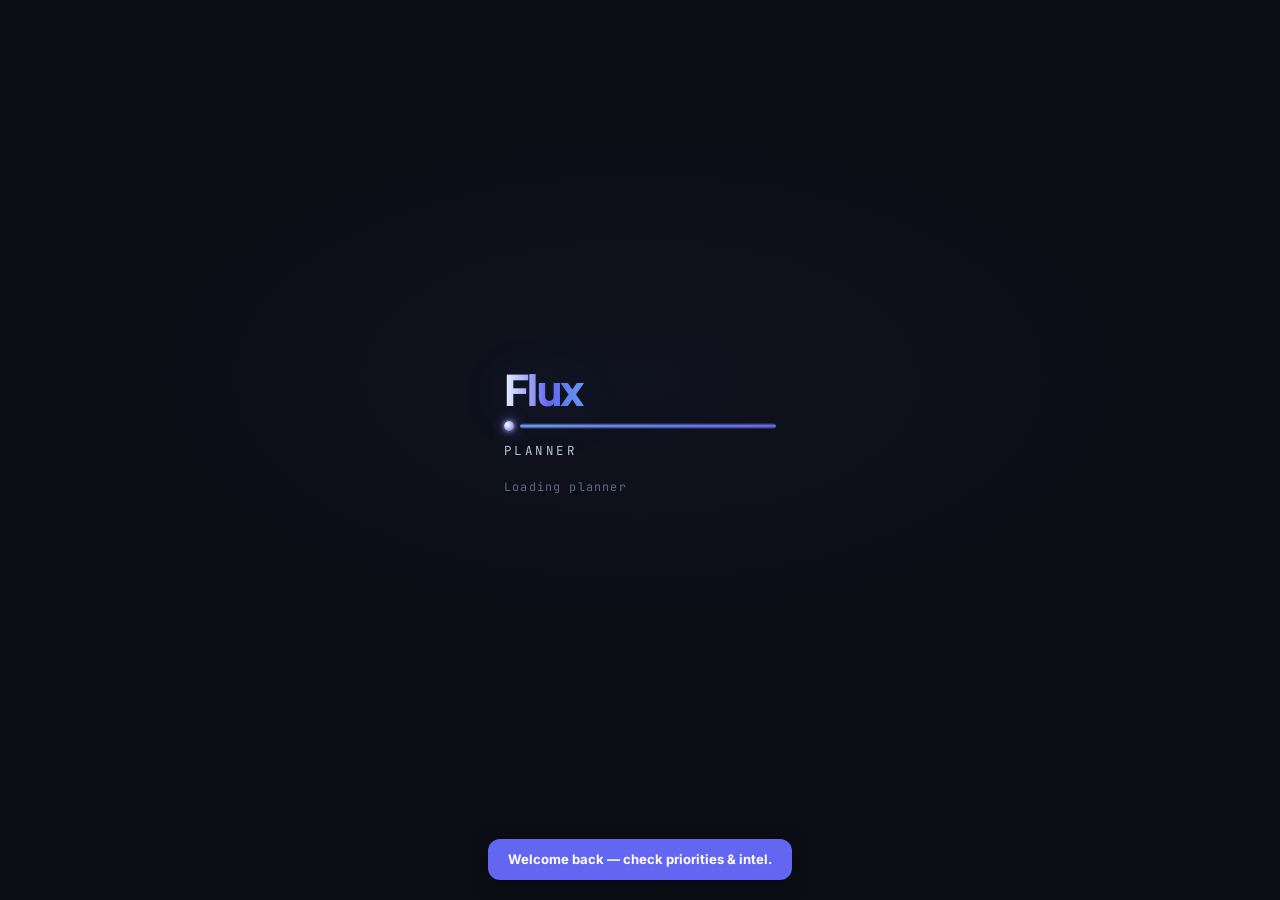
==== commit c7c92b64: "Remove Workspace tab; add DP Music dimensions chart to Study Tools - Delete flux-workspace module an" ====
--- a/index.html
+++ b/index.html
@@ -131,7 +131,7 @@
     <div class="login-left">
       <div class="login-left-inner">
         <div class="login-left-headline">Your school life,<br><span class="login-gradient-text">organized.</span></div>
-        <div class="login-left-sub">The all-in-one workspace for tasks, notes, calendar, and extracurriculars — powered by Flux AI.</div>
+        <div class="login-left-sub">The all-in-one student planner for tasks, notes, calendar, and extracurriculars — powered by Flux AI.</div>
         <div class="login-badge login-badge--after-hero">✦ AI-Powered Student Planner</div>
         <div class="login-hero-demo login-demo-wrap" aria-live="polite">
           <div class="login-demo-label">What Flux can do</div>
@@ -673,7 +673,6 @@
         <section class="dash-mob-today" aria-label="Up next tasks">
           <div class="dash-mob-today-head">
             <div class="dash-mob-today-title">Up next <span class="dash-mob-today-count" id="dashMobTodayCount">0</span></div>
-            <button type="button" class="dash-mob-see-all" id="dashMobSeeAll" onclick="fluxToggleDashSeeAll()" aria-expanded="false">See all</button>
           </div>
           <div class="dash-mob-today-list" id="dashMobTodayList" aria-live="polite"></div>
         </section>
@@ -733,7 +732,6 @@
             <button onclick="setFilter('overdue',this)" class="tmode-btn">Overdue</button>
             <button onclick="setFilter('high',this)" class="tmode-btn">High</button>
           </div>
-          <button type="button" class="dash-select-btn" id="dashSelectBtn" onclick="fluxEnterBulkMode()" aria-label="Enter select mode">☑ Select</button>
         </div>
 
         <div id="taskList"><!-- First-paint skeleton; replaced by renderTasks() once data is ready -->
--- a/public/css/styles.css
+++ b/public/css/styles.css
@@ -3358,20 +3358,24 @@
   .topbar-new-task-icon{font-size:1.2rem!important}
 }
 
-/* Task card actions — on phone viewports, flow them below the title/chips
-   instead of absolutely positioning them on top of the content. This
-   prevents overlap between the ⏱ ✎ ✦ ✕ buttons and the task text. */
-@media(max-width:640px){
-  .task-item{
+/* Task card actions — on phone/tablet widths, flow actions below the title/chips
+   instead of absolutely positioning them on top of the content (641–768px was
+   still absolute+opaque, blocking taps on the checkbox and task text).
+   Use descendants so rows wrapped by .task-swipe-inner (mobile swipe) still match. */
+@media(max-width:768px){
+  .task-item,
+  .task-item .task-swipe-inner{
     flex-wrap:wrap;
     row-gap:6px;
+  }
+  .task-item{
     padding:12px 12px 10px!important;
   }
-  .task-item > .task-body{
+  .task-item .task-body{
     flex:1 1 calc(100% - 40px);
     min-width:0;
   }
-  .task-item > .task-actions{
+  .task-item .task-actions{
     position:static!important;
     top:auto!important;right:auto!important;
     opacity:1!important;
@@ -3386,16 +3390,15 @@
     margin-top:2px;
     border-top:1px dashed rgba(255,255,255,.06);
   }
-  .task-item > .task-actions .task-action-btn{
+  .task-item .task-actions .task-action-btn{
     width:38px;height:38px;min-height:38px!important;
     border-radius:10px;font-size:.95rem;
   }
-  .task-item > .task-actions .scope-pill.mini{
+  .task-item .task-actions .scope-pill.mini{
     padding:0 12px;font-size:.72rem;min-height:38px;
     display:inline-flex;align-items:center;line-height:1;
   }
-  /* Light theme parity for the dashed separator */
-  [data-theme="light"] .task-item > .task-actions{border-top-color:rgba(0,0,0,.08)}
+  [data-theme="light"] .task-item .task-actions{border-top-color:rgba(0,0,0,.08)}
 }
 
 /* ══ Canvas LMS panel (API mini-browser) ══ */
--- a/public/css/flux-pro.css
+++ b/public/css/flux-pro.css
@@ -0,0 +1,400 @@
+/* ════════════════════════════════════════════════════════════════
+   FLUX PRO — Premium feature layer
+   Adds: focus mode, achievements, year heatmap, magnetic buttons,
+   cursor spotlight, pinned task, card lift, skeleton loaders,
+   progress rings, view transitions, density modes, polished bg.
+   ════════════════════════════════════════════════════════════════ */
+
+/* ── Safe variable fallbacks (keep flux-pro independent if other layers are off) ── */
+:root{
+  --flux-cursor-x:50vw;
+  --flux-cursor-y:50vh;
+}
+/* These provide defaults; any earlier or later override (e.g. flux-personalization.css) wins by source order */
+html{
+  --ease: cubic-bezier(.4,0,.2,1);
+  --ease-spring: cubic-bezier(.34,1.56,.64,1);
+  --ease-cinematic: cubic-bezier(.16,1,.3,1);
+  --liquid-edge: inset 0 1px 0 rgba(255,255,255,.08);
+  --red-rgb: 244,63,94;
+}
+@media(hover:hover) and (min-width:769px){
+  body[data-flux-cursor="on"]::after{
+    content:'';position:fixed;inset:0;pointer-events:none;z-index:1;
+    background:radial-gradient(450px circle at var(--flux-cursor-x) var(--flux-cursor-y),rgba(var(--accent-rgb),.06),transparent 50%);
+    transition:background .18s ease;
+  }
+}
+
+/* ── Polished gradient mesh background (multilayer, animated) ── */
+/* Only adds a slow drift animation atop the existing mesh in styles.css */
+body[data-flux-mesh="on"]::before{
+  animation:fluxMeshDrift 26s ease-in-out infinite alternate;
+}
+@keyframes fluxMeshDrift{
+  0%{opacity:1;transform:translate3d(0,0,0)}
+  50%{opacity:.78;transform:translate3d(2%,-1%,0)}
+  100%{opacity:.92;transform:translate3d(-1%,2%,0)}
+}
+@media(prefers-reduced-motion:reduce){
+  body[data-flux-mesh="on"]::before{animation:none}
+}
+
+/* ── Magnetic helper class for opt-in lift ── */
+.flux-magnetic{transition:transform .25s var(--ease-spring),box-shadow .25s var(--ease)}
+.flux-magnetic:hover{transform:translateY(-2px) scale(1.012);box-shadow:0 12px 32px rgba(var(--accent-rgb),.18)}
+.flux-magnetic:active{transform:translateY(0) scale(.985);transition-duration:.08s}
+
+/* Subtle press feedback for the topbar new-task button */
+.topbar-new-task-btn{transition:transform .2s var(--ease-spring),box-shadow .2s var(--ease)}
+.topbar-new-task-btn:active{transform:scale(.96)}
+
+@media(prefers-reduced-motion:reduce){
+  .flux-magnetic:hover,.topbar-new-task-btn:hover{transform:none!important}
+}
+
+/* ── Card hover lift (gentle, only for top-level dashboard/section cards; skips deeply nested ones) ── */
+@media(hover:hover){
+  .panel > .card,
+  .panel > section .card.flux-daily-ring-card,
+  .panel > section .card.flux-streak-card,
+  .panel > section .card.flux-achievements-card,
+  .panel > section > .card,
+  #dashboard > .card,
+  #dashboard > section > .card{
+    transition:transform .3s var(--ease-cinematic),box-shadow .3s var(--ease),border-color .25s ease;
+  }
+  .panel > .card:hover,
+  .panel > section > .card:hover,
+  #dashboard > .card:hover,
+  #dashboard > section > .card:hover,
+  .flux-daily-ring-card:hover,
+  .flux-streak-card:hover,
+  .flux-achievements-card:hover{
+    transform:translateY(-2px);
+    box-shadow:0 12px 36px rgba(0,0,0,.35),var(--liquid-edge);
+  }
+}
+@media(prefers-reduced-motion:reduce){
+  .card:hover{transform:none}
+}
+
+/* ── Focus mode (zen single-task view) ── */
+body[data-flux-focus-mode="on"] .sidebar,
+body[data-flux-focus-mode="on"] .topbar,
+body[data-flux-focus-mode="on"] .bottom-nav,
+body[data-flux-focus-mode="on"] .fab-container,
+body[data-flux-focus-mode="on"] .notices-subbar,
+body[data-flux-focus-mode="on"] .dash-alerts,
+body[data-flux-focus-mode="on"] #weeklyReviewBanner,
+body[data-flux-focus-mode="on"] .dash-v2-greet,
+body[data-flux-focus-mode="on"] #dashClassScheduleWrap,
+body[data-flux-focus-mode="on"] #countdownCard,
+body[data-flux-focus-mode="on"] #fluxDashSections > section,
+body[data-flux-focus-mode="on"] .dash-toolbar,
+body[data-flux-focus-mode="on"] .dash-filters,
+body[data-flux-focus-mode="on"] .dash-filters-row,
+body[data-flux-focus-mode="on"] .dash-v2-saved-views,
+body[data-flux-focus-mode="on"] #savedViewsSection,
+body[data-flux-focus-mode="on"] #fluxPinnedTaskHost,
+body[data-flux-focus-mode="on"] #fluxDailyRingHost,
+body[data-flux-focus-mode="on"] #fluxReflectHost,
+body[data-flux-focus-mode="on"] .dash-v2-work-head{display:none!important}
+
+body[data-flux-focus-mode="on"] .main-content{margin:0!important;padding:0!important;width:100%!important}
+body[data-flux-focus-mode="on"] #flux-main{padding-left:0!important}
+body[data-flux-focus-mode="on"] #dashboard{padding:80px 40px 40px!important;max-width:760px;margin:0 auto}
+body[data-flux-focus-mode="on"] .task-item{padding:18px 20px!important;font-size:1.04rem!important}
+body[data-flux-focus-mode="on"] .task-text{font-size:1.06rem!important;font-weight:600}
+
+#fluxFocusBar{
+  position:fixed;top:18px;left:50%;transform:translateX(-50%);z-index:9000;
+  display:none;align-items:center;gap:14px;
+  padding:9px 18px 9px 14px;border-radius:999px;
+  background:rgba(15,20,35,.85);backdrop-filter:blur(20px) saturate(180%);
+  -webkit-backdrop-filter:blur(20px) saturate(180%);
+  border:1px solid rgba(var(--accent-rgb),.3);
+  box-shadow:0 12px 36px rgba(0,0,0,.55),inset 0 1px 0 rgba(255,255,255,.08);
+  font-size:.78rem;font-weight:600;color:var(--text2);
+  animation:fadeIn .2s ease;
+}
+body[data-flux-focus-mode="on"] #fluxFocusBar{display:flex}
+#fluxFocusBar .ffx-dot{width:8px;height:8px;border-radius:50%;background:var(--accent);animation:focusPulse 1.6s ease-in-out infinite}
+@keyframes focusPulse{50%{opacity:.4;transform:scale(.85)}}
+#fluxFocusBar button{background:none;border:none;color:var(--muted2);cursor:pointer;font-size:.78rem;font-weight:600;padding:4px 10px;border-radius:8px;transition:all .15s}
+#fluxFocusBar button:hover{background:rgba(255,255,255,.06);color:var(--text)}
+#fluxFocusBar .ffx-exit{color:var(--accent)}
+
+/* ── Achievement badges (toast-style popup) ── */
+.flux-achievement{
+  position:fixed;top:80px;right:20px;z-index:9500;
+  display:flex;align-items:center;gap:14px;
+  padding:14px 18px 14px 14px;
+  background:linear-gradient(135deg,rgba(var(--accent-rgb),.18) 0%,rgba(124,92,255,.14) 100%);
+  border:1px solid rgba(var(--accent-rgb),.4);
+  border-radius:18px;backdrop-filter:blur(24px) saturate(170%);
+  -webkit-backdrop-filter:blur(24px) saturate(170%);
+  box-shadow:0 16px 48px rgba(0,0,0,.45),0 0 0 1px rgba(var(--accent-rgb),.15);
+  min-width:280px;max-width:380px;
+  animation:achievementIn .55s var(--ease-spring);
+  cursor:pointer;
+}
+.flux-achievement-icon{
+  width:48px;height:48px;border-radius:12px;flex-shrink:0;
+  background:linear-gradient(145deg,var(--accent),var(--purple));
+  display:flex;align-items:center;justify-content:center;
+  font-size:1.6rem;
+  box-shadow:0 6px 20px rgba(var(--accent-rgb),.4);
+  animation:achievementBob 1.8s ease-in-out infinite;
+}
+.flux-achievement-content{flex:1;min-width:0}
+.flux-achievement-kicker{font-size:.6rem;text-transform:uppercase;letter-spacing:1.5px;color:var(--accent);font-family:'JetBrains Mono',monospace;font-weight:700;margin-bottom:2px}
+.flux-achievement-title{font-size:.92rem;font-weight:800;letter-spacing:-.01em;color:var(--text);margin-bottom:1px}
+.flux-achievement-desc{font-size:.72rem;color:var(--muted2);line-height:1.4}
+@keyframes achievementIn{
+  0%{opacity:0;transform:translateX(120%) scale(.85)}
+  60%{opacity:1;transform:translateX(-6px) scale(1.04)}
+  100%{opacity:1;transform:translateX(0) scale(1)}
+}
+@keyframes achievementBob{50%{transform:translateY(-3px) rotate(-3deg)}}
+.flux-achievement.leaving{animation:achievementOut .35s ease forwards}
+@keyframes achievementOut{to{opacity:0;transform:translateX(120%) scale(.9)}}
+@media(max-width:600px){
+  .flux-achievement{top:auto;bottom:90px;right:12px;left:12px;min-width:0}
+}
+
+/* ── Year contribution heatmap ── */
+.flux-year-heatmap{
+  display:flex;flex-direction:column;gap:4px;padding:14px 16px;
+  background:var(--card2);border-radius:14px;border:1px solid var(--border);
+  overflow-x:auto;
+}
+.flux-year-heatmap-head{
+  display:flex;align-items:center;justify-content:space-between;gap:10px;margin-bottom:8px;
+}
+.flux-year-heatmap-title{font-size:.78rem;font-weight:700;letter-spacing:-.01em}
+.flux-year-heatmap-stats{font-size:.7rem;color:var(--muted2);font-family:'JetBrains Mono',monospace}
+.flux-year-heatmap-grid{
+  display:grid;grid-auto-flow:column;grid-template-rows:repeat(7,11px);gap:3px;
+  padding-bottom:4px;
+}
+.flux-yh-cell{
+  width:11px;height:11px;border-radius:2.5px;
+  background:rgba(255,255,255,.04);border:1px solid rgba(255,255,255,.02);
+  transition:transform .12s ease,box-shadow .12s ease;cursor:pointer;
+}
+.flux-yh-cell[data-l="1"]{background:rgba(var(--accent-rgb),.25)}
+.flux-yh-cell[data-l="2"]{background:rgba(var(--accent-rgb),.5)}
+.flux-yh-cell[data-l="3"]{background:rgba(var(--accent-rgb),.75)}
+.flux-yh-cell[data-l="4"]{background:var(--accent);box-shadow:0 0 6px rgba(var(--accent-rgb),.4)}
+.flux-yh-cell:hover{transform:scale(1.5);box-shadow:0 0 0 1.5px var(--accent)}
+.flux-yh-cell.today{outline:1.5px solid var(--accent);outline-offset:1px}
+.flux-year-heatmap-legend{display:flex;align-items:center;gap:6px;font-size:.62rem;color:var(--muted);margin-top:8px;justify-content:flex-end}
+.flux-year-heatmap-legend .flux-yh-cell{cursor:default}
+.flux-year-heatmap-legend .flux-yh-cell:hover{transform:none}
+
+/* ── Pinned task card ── */
+.flux-pinned-task{
+  background:linear-gradient(135deg,rgba(var(--accent-rgb),.1) 0%,rgba(124,92,255,.06) 100%);
+  border:1px solid rgba(var(--accent-rgb),.3);
+  border-radius:18px;padding:16px 18px;margin-bottom:14px;
+  display:flex;align-items:center;gap:14px;
+  position:relative;overflow:hidden;
+  box-shadow:0 8px 28px rgba(var(--accent-rgb),.08);
+}
+.flux-pinned-task::before{
+  content:'';position:absolute;left:0;top:0;width:3px;height:100%;
+  background:linear-gradient(180deg,var(--accent),var(--purple));
+}
+.flux-pin-icon{
+  width:40px;height:40px;border-radius:12px;flex-shrink:0;
+  background:rgba(var(--accent-rgb),.15);
+  display:flex;align-items:center;justify-content:center;font-size:1.1rem;
+  color:var(--accent);
+}
+.flux-pin-body{flex:1;min-width:0}
+.flux-pin-kicker{font-size:.58rem;text-transform:uppercase;letter-spacing:1.5px;color:var(--accent);font-family:'JetBrains Mono',monospace;font-weight:700;margin-bottom:1px}
+.flux-pin-name{font-size:.95rem;font-weight:700;letter-spacing:-.01em;margin-bottom:2px}
+.flux-pin-meta{font-size:.7rem;color:var(--muted2);font-family:'JetBrains Mono',monospace}
+.flux-pin-actions{display:flex;gap:6px;flex-shrink:0}
+.flux-pin-btn{
+  background:none;border:1px solid var(--border2);color:var(--muted2);
+  padding:6px 10px;border-radius:8px;font-size:.7rem;font-weight:600;cursor:pointer;
+  transition:all .15s;
+}
+.flux-pin-btn:hover{background:rgba(var(--accent-rgb),.1);border-color:rgba(var(--accent-rgb),.3);color:var(--accent)}
+.flux-pin-btn.unpin{font-size:.85rem;padding:4px 8px}
+
+/* ── Skeleton loaders w/ shimmer ── */
+.flux-skel{
+  display:block;border-radius:8px;background:rgba(255,255,255,.04);position:relative;overflow:hidden;
+}
+.flux-skel::after{
+  content:'';position:absolute;inset:0;
+  background:linear-gradient(90deg,transparent 0%,rgba(255,255,255,.07) 50%,transparent 100%);
+  animation:fluxShimmer 1.4s ease-in-out infinite;
+}
+@keyframes fluxShimmer{0%{transform:translateX(-100%)}100%{transform:translateX(100%)}}
+.flux-skel-line{height:.85em;margin:6px 0}
+.flux-skel-line.lg{height:1.2em}
+.flux-skel-line.short{width:55%}
+.flux-skel-line.medium{width:80%}
+@media(prefers-reduced-motion:reduce){
+  .flux-skel::after{animation:none}
+}
+
+/* ── Progress ring (daily goal) ── */
+.flux-prog-ring{display:inline-block;position:relative;flex-shrink:0}
+.flux-prog-ring svg{display:block;transform:rotate(-90deg)}
+.flux-prog-ring .ring-bg{stroke:rgba(255,255,255,.08);fill:none}
+.flux-prog-ring .ring-fg{stroke:var(--accent);fill:none;stroke-linecap:round;transition:stroke-dashoffset .8s var(--ease-cinematic)}
+.flux-prog-ring-label{
+  position:absolute;inset:0;display:flex;flex-direction:column;align-items:center;justify-content:center;
+  font-family:'JetBrains Mono',monospace;
+}
+.flux-prog-ring-num{font-size:1.05rem;font-weight:800;color:var(--text);line-height:1}
+.flux-prog-ring-cap{font-size:.55rem;text-transform:uppercase;letter-spacing:1.5px;color:var(--muted);margin-top:2px}
+
+/* ── Smooth view transitions between tabs ── */
+.panel.flux-panel-enter{
+  animation:fluxPanelIn .42s var(--ease-cinematic) both;
+}
+@keyframes fluxPanelIn{
+  0%{opacity:0;transform:translateY(8px) scale(.992)}
+  100%{opacity:1;transform:translateY(0) scale(1)}
+}
+@media(prefers-reduced-motion:reduce){
+  .panel.flux-panel-enter{animation:none}
+}
+
+/* ── Right-click context menu for tasks ── */
+.flux-ctx-menu{
+  position:fixed;z-index:9990;min-width:200px;
+  background:var(--card);border:1px solid var(--border2);border-radius:12px;
+  padding:6px;
+  box-shadow:0 20px 60px rgba(0,0,0,.55),0 0 0 1px rgba(var(--accent-rgb),.06);
+  backdrop-filter:blur(24px) saturate(170%);-webkit-backdrop-filter:blur(24px) saturate(170%);
+  animation:ctxIn .12s ease;
+  font-size:.82rem;
+}
+@keyframes ctxIn{from{opacity:0;transform:scale(.96) translateY(-4px)}to{opacity:1;transform:none}}
+.flux-ctx-item{
+  display:flex;align-items:center;gap:10px;padding:7px 12px;border-radius:8px;
+  cursor:pointer;color:var(--text2);transition:background .1s ease,color .1s ease;
+  user-select:none;
+}
+.flux-ctx-item:hover{background:rgba(var(--accent-rgb),.12);color:var(--text)}
+.flux-ctx-item.danger:hover{background:rgba(var(--red-rgb),.12);color:var(--red)}
+.flux-ctx-icon{font-size:.92rem;width:18px;text-align:center;opacity:.85}
+.flux-ctx-shortcut{margin-left:auto;font-size:.65rem;color:var(--muted);font-family:'JetBrains Mono',monospace}
+.flux-ctx-divider{height:1px;background:var(--border);margin:4px 6px}
+
+/* ── Arrow-key navigation focus ring ── */
+.task-item.flux-kbd-focus{
+  outline:2px solid var(--accent)!important;outline-offset:-1px;
+  box-shadow:0 0 0 4px rgba(var(--accent-rgb),.15);
+  transition:box-shadow .15s ease;
+}
+
+/* ── Density toggle ── */
+body[data-flux-density="compact"] .task-item{padding:8px 12px!important;font-size:.84rem}
+body[data-flux-density="compact"] .task-item .task-text{font-size:.84rem}
+body[data-flux-density="compact"] .card{padding:12px 14px!important}
+body[data-flux-density="compact"] .dash-week-strip-inner{padding:8px 10px!important}
+body[data-flux-density="compact"] h3{margin-bottom:6px!important}
+body[data-flux-density="compact"] .nav-item{padding:6px 12px!important}
+
+body[data-flux-density="comfy"] .task-item{padding:18px 18px!important}
+body[data-flux-density="comfy"] .card{padding:24px!important}
+
+/* ── Daily reflection banner ── */
+.flux-reflect-banner{
+  display:flex;align-items:center;gap:14px;
+  padding:12px 16px;margin-bottom:14px;border-radius:16px;
+  background:linear-gradient(135deg,rgba(124,92,255,.12) 0%,rgba(244,63,94,.08) 100%);
+  border:1px solid rgba(124,92,255,.25);
+}
+.flux-reflect-icon{font-size:1.4rem}
+.flux-reflect-body{flex:1;min-width:0}
+.flux-reflect-title{font-size:.84rem;font-weight:700;color:var(--text);margin-bottom:2px}
+.flux-reflect-sub{font-size:.7rem;color:var(--muted2)}
+.flux-reflect-banner button{padding:7px 14px;font-size:.78rem;font-weight:700;border-radius:10px;cursor:pointer;flex-shrink:0;border:none;background:linear-gradient(135deg,var(--purple),#a78bfa);color:#fff}
+.flux-reflect-banner .flux-reflect-x{background:none;border:none;color:var(--muted);font-size:1rem;padding:4px 6px;cursor:pointer}
+
+/* ── Improved typography scale ── */
+.dash-v2-greet-title{font-feature-settings:"ss01","cv01";letter-spacing:-.025em}
+h1{letter-spacing:-.022em;font-feature-settings:"ss01"}
+h2{letter-spacing:-.018em}
+h3{letter-spacing:-.012em}
+.task-text{font-feature-settings:"ss02","cv11";letter-spacing:-.005em}
+
+/* ── Task completion celebration overlay ── */
+.flux-celebrate-overlay{
+  position:fixed;inset:0;pointer-events:none;z-index:9988;
+  display:flex;align-items:center;justify-content:center;
+  font-size:5rem;opacity:0;
+}
+.flux-celebrate-overlay.show{
+  animation:celebrateBurst .9s var(--ease-spring) forwards;
+}
+@keyframes celebrateBurst{
+  0%{opacity:0;transform:scale(.4)}
+  35%{opacity:1;transform:scale(1.25)}
+  60%{opacity:1;transform:scale(1)}
+  100%{opacity:0;transform:scale(1.4)}
+}
+@media(prefers-reduced-motion:reduce){
+  .flux-celebrate-overlay.show{animation-duration:.2s}
+}
+
+/* ── FAB cluster polish ── */
+.fab-trigger{
+  background:linear-gradient(135deg,var(--accent) 0%,var(--purple) 100%)!important;
+  box-shadow:0 8px 24px rgba(var(--accent-rgb),.4),inset 0 1px 0 rgba(255,255,255,.18)!important;
+  transition:transform .25s var(--ease-spring),box-shadow .25s var(--ease)!important;
+}
+.fab-trigger:hover{transform:scale(1.06) translateY(-2px)!important;box-shadow:0 12px 32px rgba(var(--accent-rgb),.55)!important}
+.fab-trigger:active{transform:scale(.96)!important}
+
+/* ── Topbar new task button — additional polish ── */
+.topbar-new-task-btn{position:relative;overflow:hidden}
+.topbar-new-task-btn::after{
+  content:'';position:absolute;inset:0;border-radius:999px;
+  background:radial-gradient(circle at var(--mx,50%) var(--my,50%),rgba(var(--accent-rgb),.25) 0%,transparent 60%);
+  opacity:0;transition:opacity .18s ease;pointer-events:none;
+}
+.topbar-new-task-btn:hover::after{opacity:1}
+
+/* ── Sidebar nav-item left accent on active ── */
+.nav-item.active{position:relative}
+.nav-item.active::before{
+  content:'';position:absolute;left:0;top:6px;bottom:6px;width:3px;border-radius:0 3px 3px 0;
+  background:linear-gradient(180deg,var(--accent),var(--purple));
+  box-shadow:0 0 8px rgba(var(--accent-rgb),.5);
+}
+
+/* ── Glass surface improvements (only adds a very subtle accent shimmer overlay; doesn't override card base styles) ── */
+.card{position:relative}
+.card.flux-shimmer-overlay::after{
+  content:'';position:absolute;inset:0;border-radius:inherit;pointer-events:none;
+  background:linear-gradient(155deg,rgba(255,255,255,.03) 0%,transparent 18%,transparent 82%,rgba(var(--accent-rgb),.04) 100%);
+}
+
+/* ── Light theme refinements ── */
+[data-theme="light"] .flux-pin-icon{background:rgba(var(--accent-rgb),.1)}
+[data-theme="light"] .flux-skel{background:rgba(0,0,0,.04)}
+[data-theme="light"] .flux-skel::after{background:linear-gradient(90deg,transparent 0%,rgba(0,0,0,.05) 50%,transparent 100%)}
+[data-theme="light"] .flux-yh-cell{background:rgba(0,0,0,.04)}
+[data-theme="light"] body[data-flux-cursor="on"]::after{
+  background:radial-gradient(450px circle at var(--flux-cursor-x) var(--flux-cursor-y),rgba(var(--accent-rgb),.08),transparent 50%);
+}
+[data-theme="light"] #fluxFocusBar{background:rgba(255,255,255,.92);border-color:rgba(var(--accent-rgb),.3)}
+
+/* ── Print: hide our pro decorations ── */
+@media print{
+  body[data-flux-cursor="on"]::after,
+  .flux-celebrate-overlay,
+  .flux-achievement,
+  #fluxFocusBar,
+  .flux-ctx-menu{display:none!important}
+}
--- a/public/css/flux-mobile-app.css
+++ b/public/css/flux-mobile-app.css
@@ -410,8 +410,8 @@
 /* ════════════════════════════════════════════════════════════════
    MOBILE DASHBOARD LAYOUT (≤768px) — rebuilt per spec:
    greeting + date + A/B pill, 4 stat chips, Do This Now card,
-   Today's tasks list (up to 5), workload chart, panic banner.
-   All new elements are mobile-only; desktop layout is untouched.
+   compact "Up next" list (up to 5),
+   workload chart, panic banner, and the full Tasks workspace (same as desktop).
    ════════════════════════════════════════════════════════════════ */
 .dash-mob-date-row,
 .dash-mob-stack{ display: none; }
@@ -434,17 +434,12 @@
   .dash-subject-health,
   .subject-health-gauges{ display: none !important; }
 
-  /* Hide desktop task toolbar + filter chips + full task list by default;
-     "See all" toggles them back on via body class (see below). */
-  #dashboard .dash-v2-work-head,
-  #dashboard .dash-filters,
-  #dashboard #taskList,
-  #dashboard #savedViewsSection{ display: none !important; }
-  body.dash-mob-show-all #dashboard .dash-v2-work-head,
-  body.dash-mob-show-all #dashboard .dash-filters,
-  body.dash-mob-show-all #dashboard #taskList{ display: block !important; }
-  body.dash-mob-show-all #dashboard .dash-filters{ display: flex !important; flex-wrap: wrap; gap: 6px; }
-  body.dash-mob-show-all #dashboard .dash-v2-work-head{ display: flex !important; }
+  /* Full task workspace (toolbar, #taskList) stays visible on mobile.
+     Hide the filter chip row on small screens (filters still follow the
+     last-used taskFilter from wider layouts / defaults). */
+  #dashboard .dash-filters-row{
+    display: none !important;
+  }
 
   /* Date + A/B pill strip below greeting */
   .dash-mob-date{
@@ -608,7 +603,7 @@
 
   .dash-mob-today{ margin-top: 2px; }
   .dash-mob-today-head{
-    display: flex; align-items: center; justify-content: space-between;
+    display: flex; align-items: center; justify-content: flex-start;
     margin-bottom: 8px; padding: 0 2px;
   }
   .dash-mob-today-title{
@@ -625,20 +620,6 @@
     background: rgba(255,255,255,.05);
     border-radius: 999px;
   }
-  .dash-mob-see-all{
-    padding: 4px 10px;
-    background: transparent;
-    border: 1px solid rgba(255,255,255,.08);
-    color: var(--accent);
-    font-size: .76rem;
-    font-weight: 700;
-    border-radius: 999px;
-    cursor: pointer;
-    min-height: 34px;
-    -webkit-tap-highlight-color: transparent;
-    transition: transform .14s ease, background .14s ease;
-  }
-  .dash-mob-see-all:active{ transform: scale(.94); background: rgba(var(--accent-rgb),.08); }
   .dash-mob-today-list{
     display: flex; flex-direction: column; gap: 6px;
     background: var(--card);
@@ -955,6 +936,14 @@
 }
 #taskList{
   contain: layout style;
+}
+@media (max-width: 768px){
+  /* Avoid Safari/contain quirks where the list paints as empty below toolbars */
+  #dashboard #taskList{
+    contain: none;
+    position: relative;
+    z-index: 1;
+  }
 }
 
 /* ════════════════════════════════════════════════════════════════
@@ -1737,40 +1726,16 @@
 .task-action-btn--gcal:active{ transform: scale(.92); }
 
 /* ════════════════════════════════════════════════════════════════
-   BULK SELECT MODE on task list — "Select" button + bottom action bar
+   BULK SELECT MODE on task list — bottom action bar (enter via app logic)
    ════════════════════════════════════════════════════════════════ */
 .dash-filters-row{
   display: flex;
   align-items: center;
-  justify-content: space-between;
+  justify-content: flex-start;
   gap: 10px;
   flex-wrap: wrap;
 }
 .dash-filters-row .dash-filters{ flex: 1; min-width: 0; }
-.dash-select-btn{
-  flex-shrink: 0;
-  padding: 6px 14px;
-  min-height: 36px;
-  border-radius: 999px;
-  border: 1px solid rgba(255,255,255,.08);
-  background: rgba(255,255,255,.03);
-  color: var(--muted2);
-  font-size: .76rem;
-  font-weight: 700;
-  cursor: pointer;
-  -webkit-tap-highlight-color: transparent;
-  transition: background .14s ease, color .14s ease, transform .14s ease;
-}
-.dash-select-btn:hover{ background: rgba(255,255,255,.06); color: var(--text); }
-.dash-select-btn.on{
-  background: rgba(var(--accent-rgb),.14);
-  border-color: rgba(var(--accent-rgb),.3);
-  color: var(--accent);
-}
-[data-theme="light"] .dash-select-btn{
-  background: rgba(0,0,0,.03);
-  border-color: rgba(0,0,0,.08);
-}
 
 /* Bulk action bar: sticky at bottom of dashboard */
 .task-bulk-bar{
@@ -2227,25 +2192,30 @@
 }
 
 /* ════════════════════════════════════════════════════════════════
-   MOBILE SETTINGS (≤768px) — iOS grouped list feel, scrollable tabs
+   MOBILE SETTINGS (≤768px) — iOS grouped list feel; tabs wrap + center
    ════════════════════════════════════════════════════════════════ */
 @media (max-width: 768px){
   #settings .flux-page-header--lead{ display: none !important; }
   #settings{ padding: 12px max(14px, var(--sa-left)) max(110px, calc(88px + var(--sa-bottom))) max(14px, var(--sa-right)) !important; }
-  /* Horizontally scrollable settings tabs */
-  #settings .stabs{
-    overflow-x: auto !important;
+  #settings .stabs,
+  #settings.flux-page .flux-settings-stabs,
+  #settings.flux-page > .stabs{
+    justify-content: center !important;
+    flex-wrap: wrap !important;
+    overflow-x: visible !important;
+    width: 100% !important;
+    max-width: 100% !important;
+    box-sizing: border-box !important;
+    gap: 6px !important;
+    padding: 8px 4px !important;
+    margin-bottom: 12px !important;
+    scrollbar-width: none;
     overscroll-behavior: contain;
     -webkit-overflow-scrolling: touch;
-    scrollbar-width: none;
-    flex-wrap: nowrap !important;
-    gap: 6px !important;
-    padding: 8px 2px !important;
-    margin-bottom: 12px !important;
   }
   #settings .stabs::-webkit-scrollbar{ display: none; }
   #settings .stab{
-    flex-shrink: 0 !important;
+    flex: 0 0 auto !important;
     min-height: 36px !important;
     padding: 7px 14px !important;
     border-radius: 999px !important;
--- a/public/css/flux-toolbox.css
+++ b/public/css/flux-toolbox.css
@@ -1633,3 +1633,47 @@
   .tb-subject-btn, .tb-tool-btn, .tr-swap, .fs-copy, .st-section-body, .st-section-chevron{ transition: none !important; }
   .st-section--pulse{ animation: none !important; }
 }
+
+/* ── IB DP Music — dimensions chart ─────────────────────────── */
+.tb-dp-music .dp-music-intro{ max-width: 52rem; line-height: 1.5; }
+.dp-music-figure-wrap{
+  display: flex; justify-content: center; align-items: center;
+  padding: 8px 0 4px;
+}
+.dp-music-svg{
+  width: min(100%, 440px); height: auto;
+  font-family: 'Plus Jakarta Sans', 'Inter', system-ui, sans-serif;
+}
+.dp-music-outer{ vector-effect: non-scaling-stroke; }
+.dp-music-bandhead{
+  font-size: 11px; font-weight: 800;
+  letter-spacing: 0.14em; text-transform: uppercase;
+  fill: var(--muted2, #8b9cb3);
+}
+.dp-music-bandhead--inner{
+  fill: var(--accent, #38bdf8);
+  opacity: 0.95;
+}
+.dp-music-meta-lbl{
+  font-size: 10.5px; font-weight: 600;
+  fill: var(--text, #e8eef8);
+  letter-spacing: 0.01em;
+}
+.dp-music-inner-lbl{
+  font-size: 11.5px; font-weight: 700;
+  fill: var(--text, #e8eef8);
+  letter-spacing: 0.02em;
+}
+.dp-music-core{
+  font-size: 15px; font-weight: 800;
+  letter-spacing: 0.06em;
+  text-transform: uppercase;
+  fill: var(--accent, #38bdf8);
+}
+[data-theme="light"] .dp-music-hole{
+  fill: var(--card, #f6f8fc) !important;
+}
+[data-theme="light"] .dp-music-meta-lbl,
+[data-theme="light"] .dp-music-inner-lbl{
+  fill: var(--text, #1a2332);
+}
